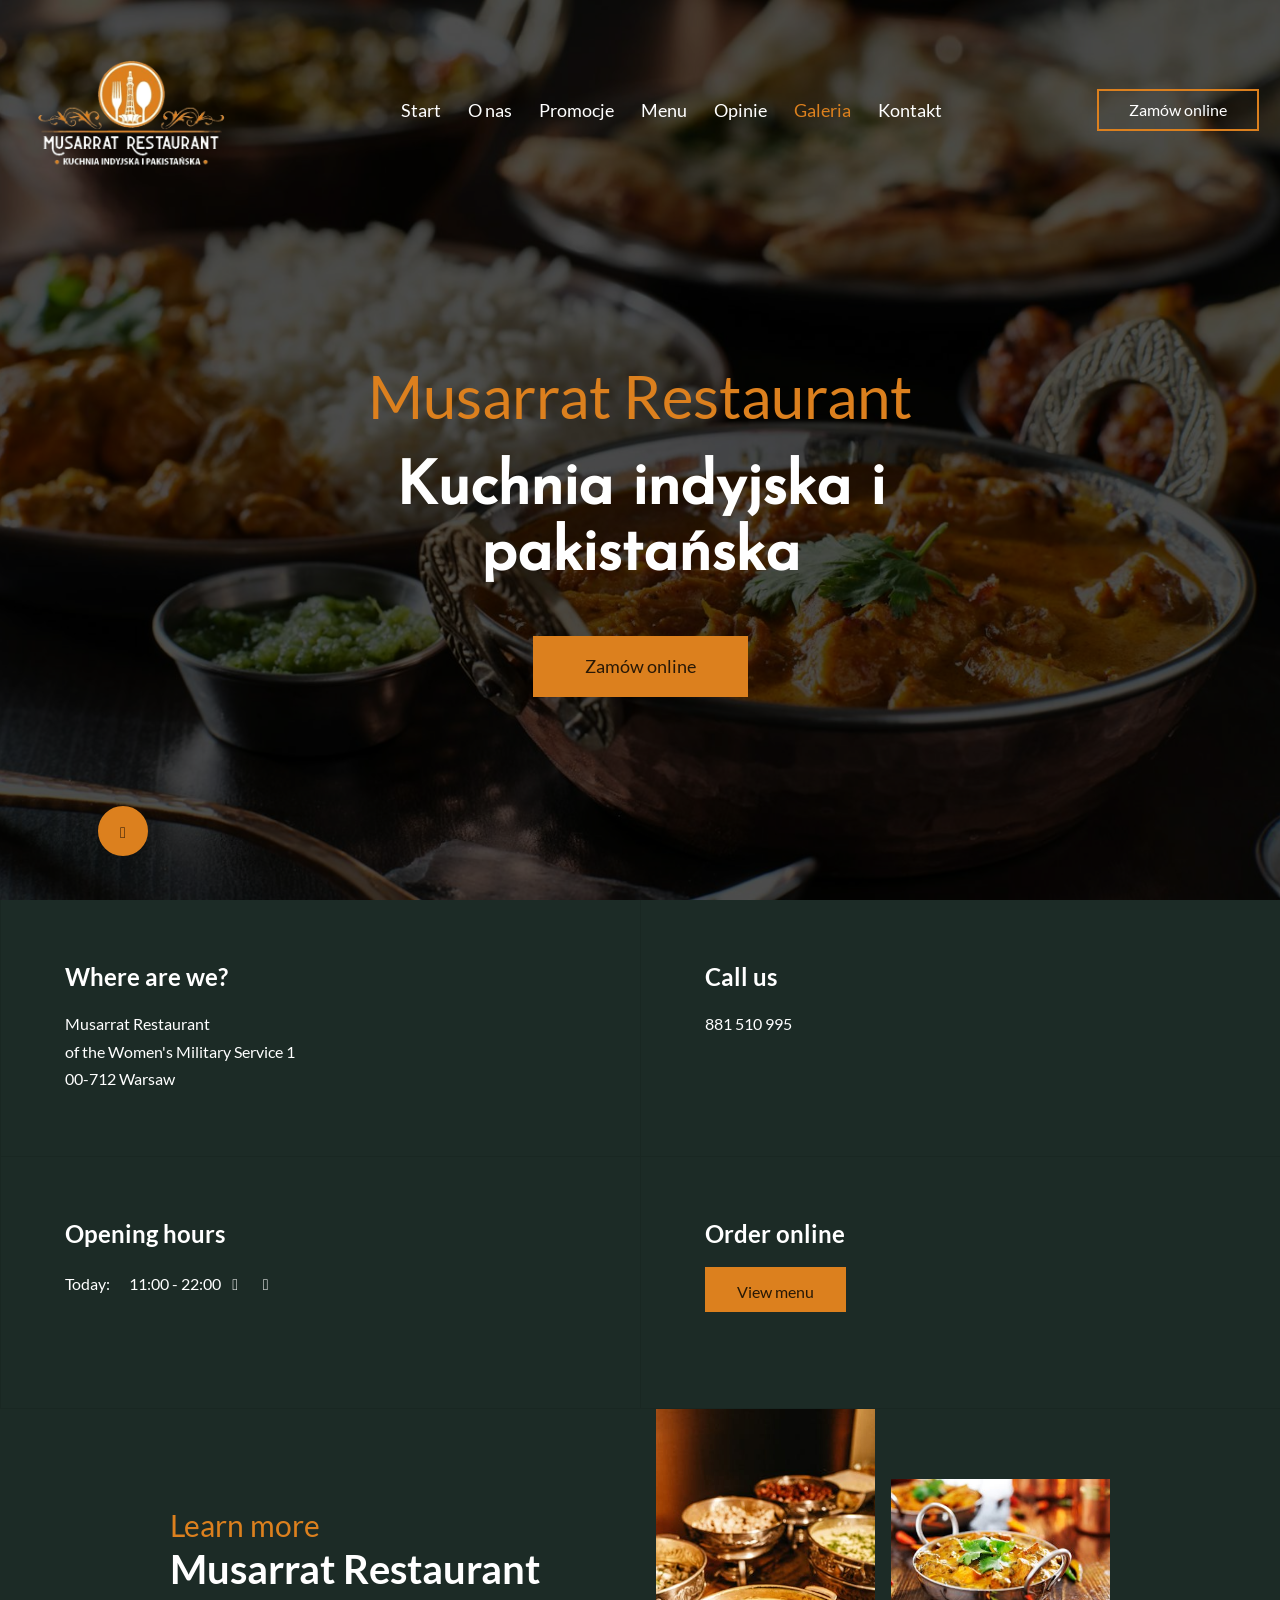
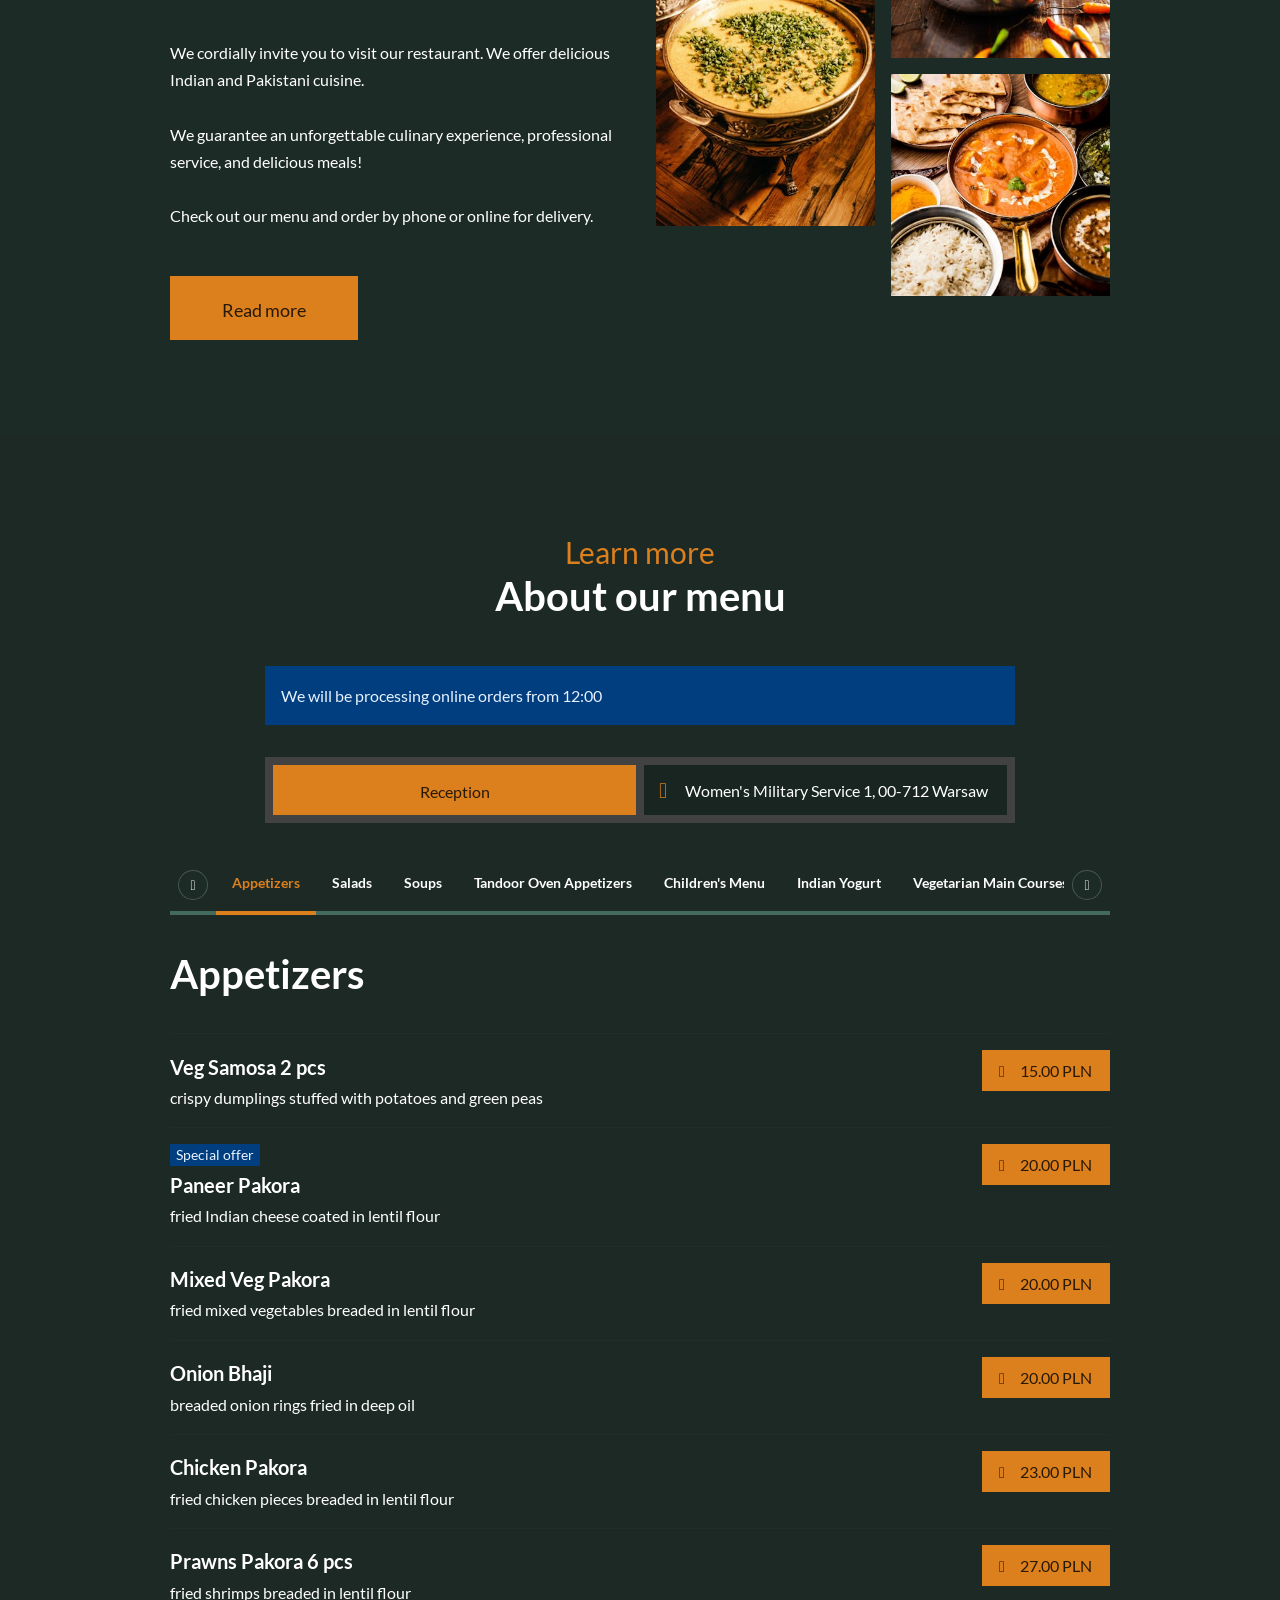
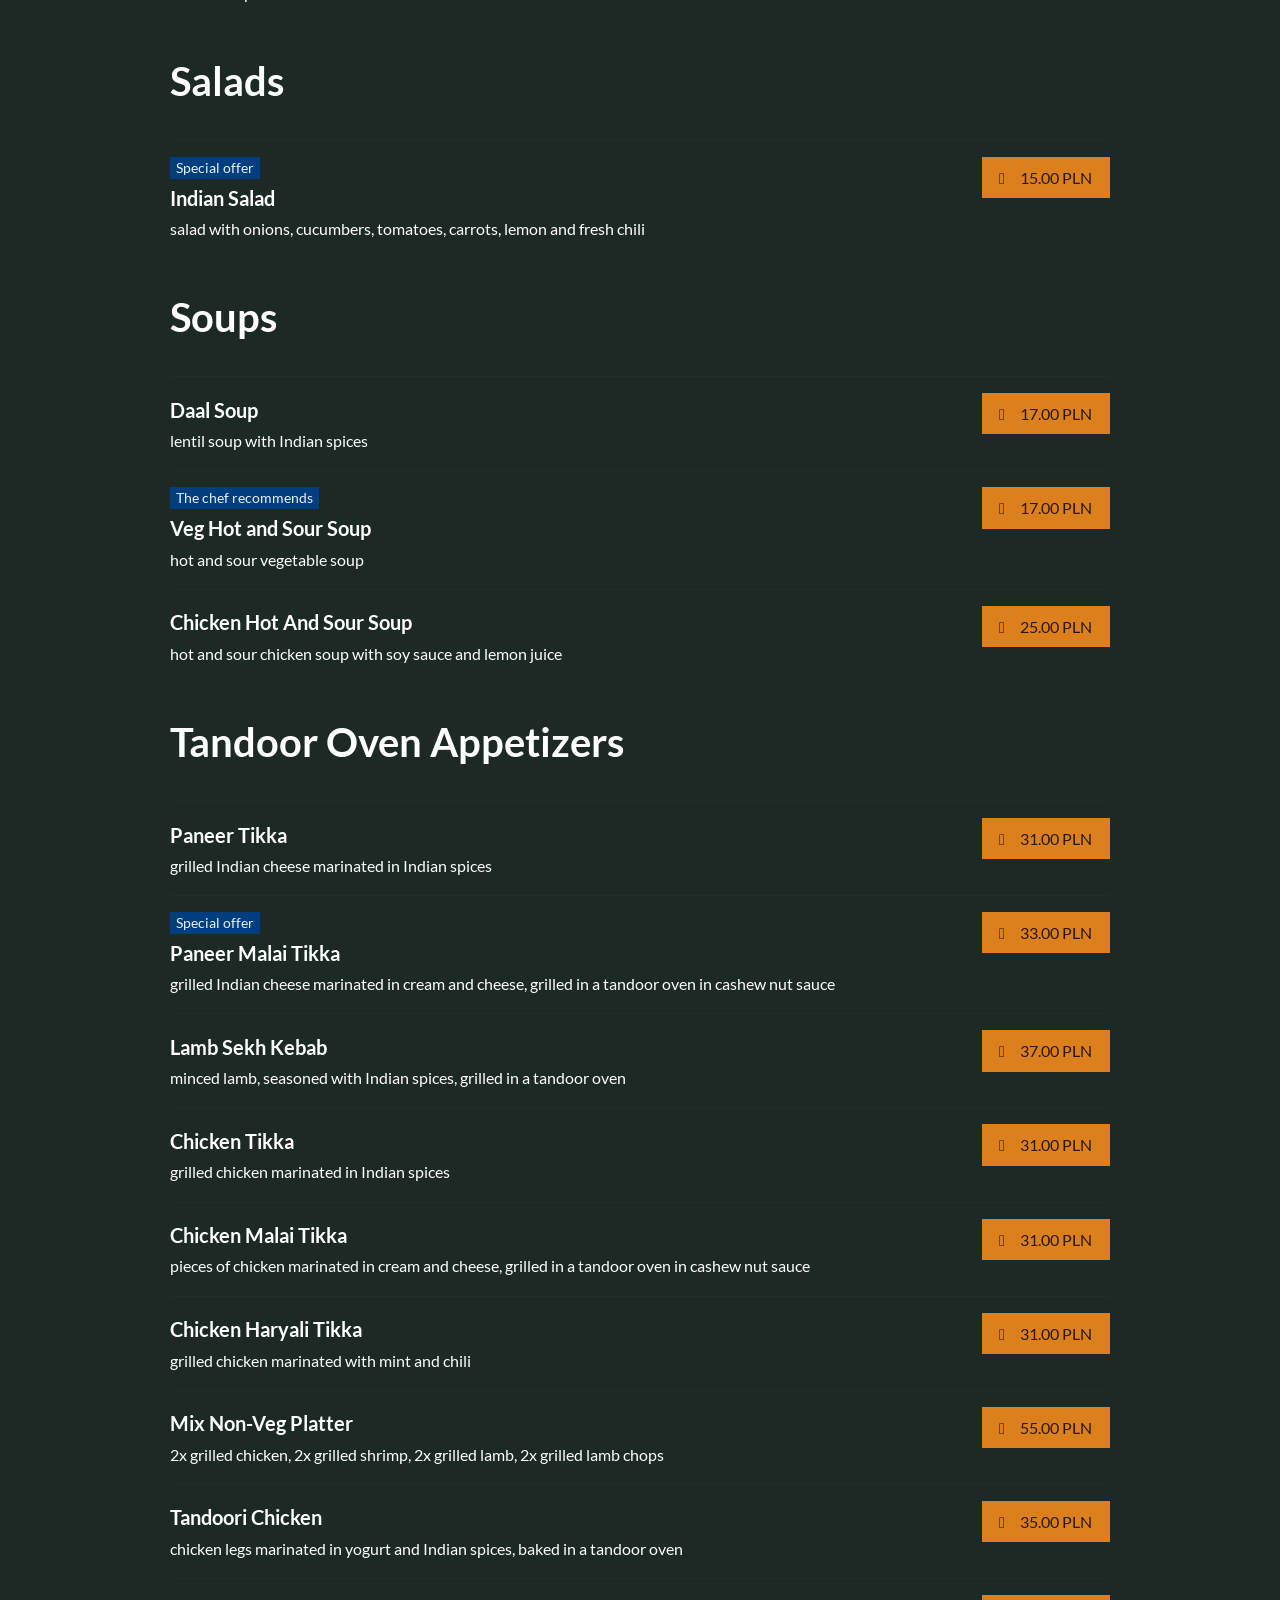
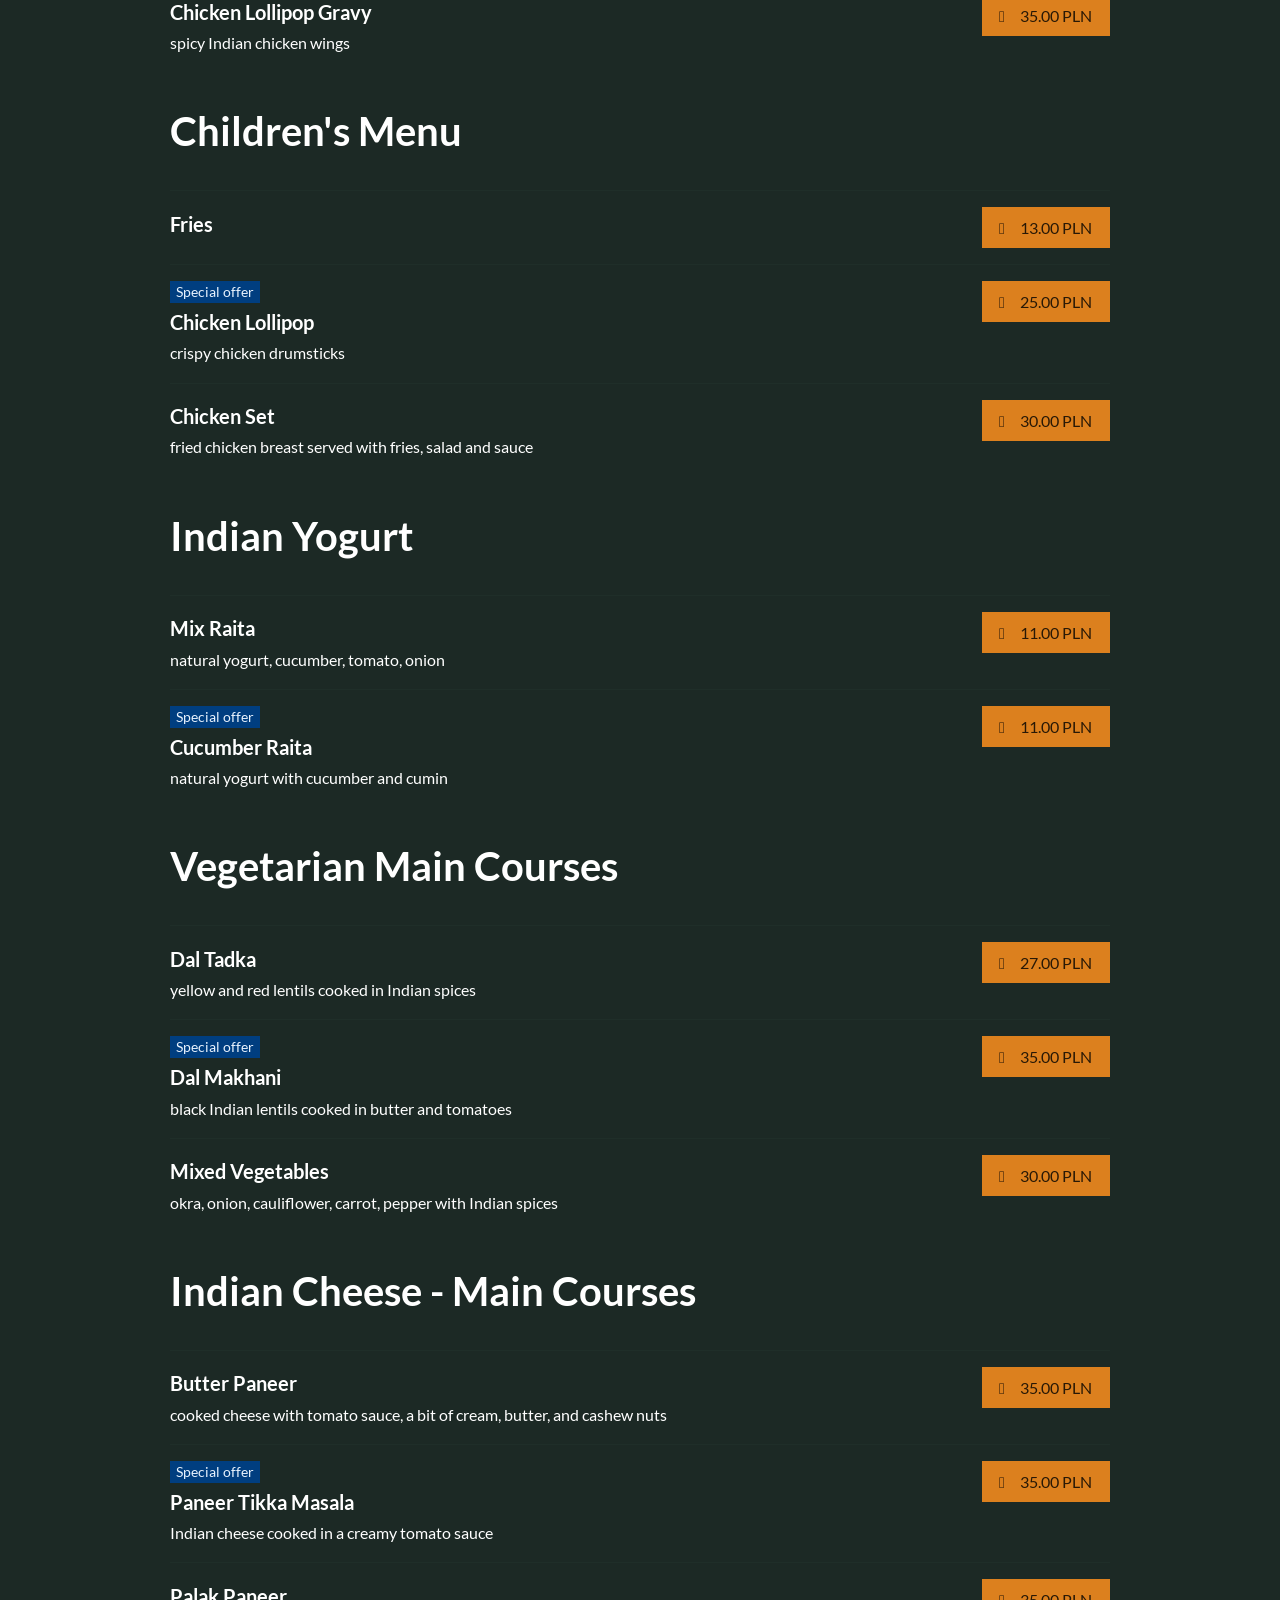
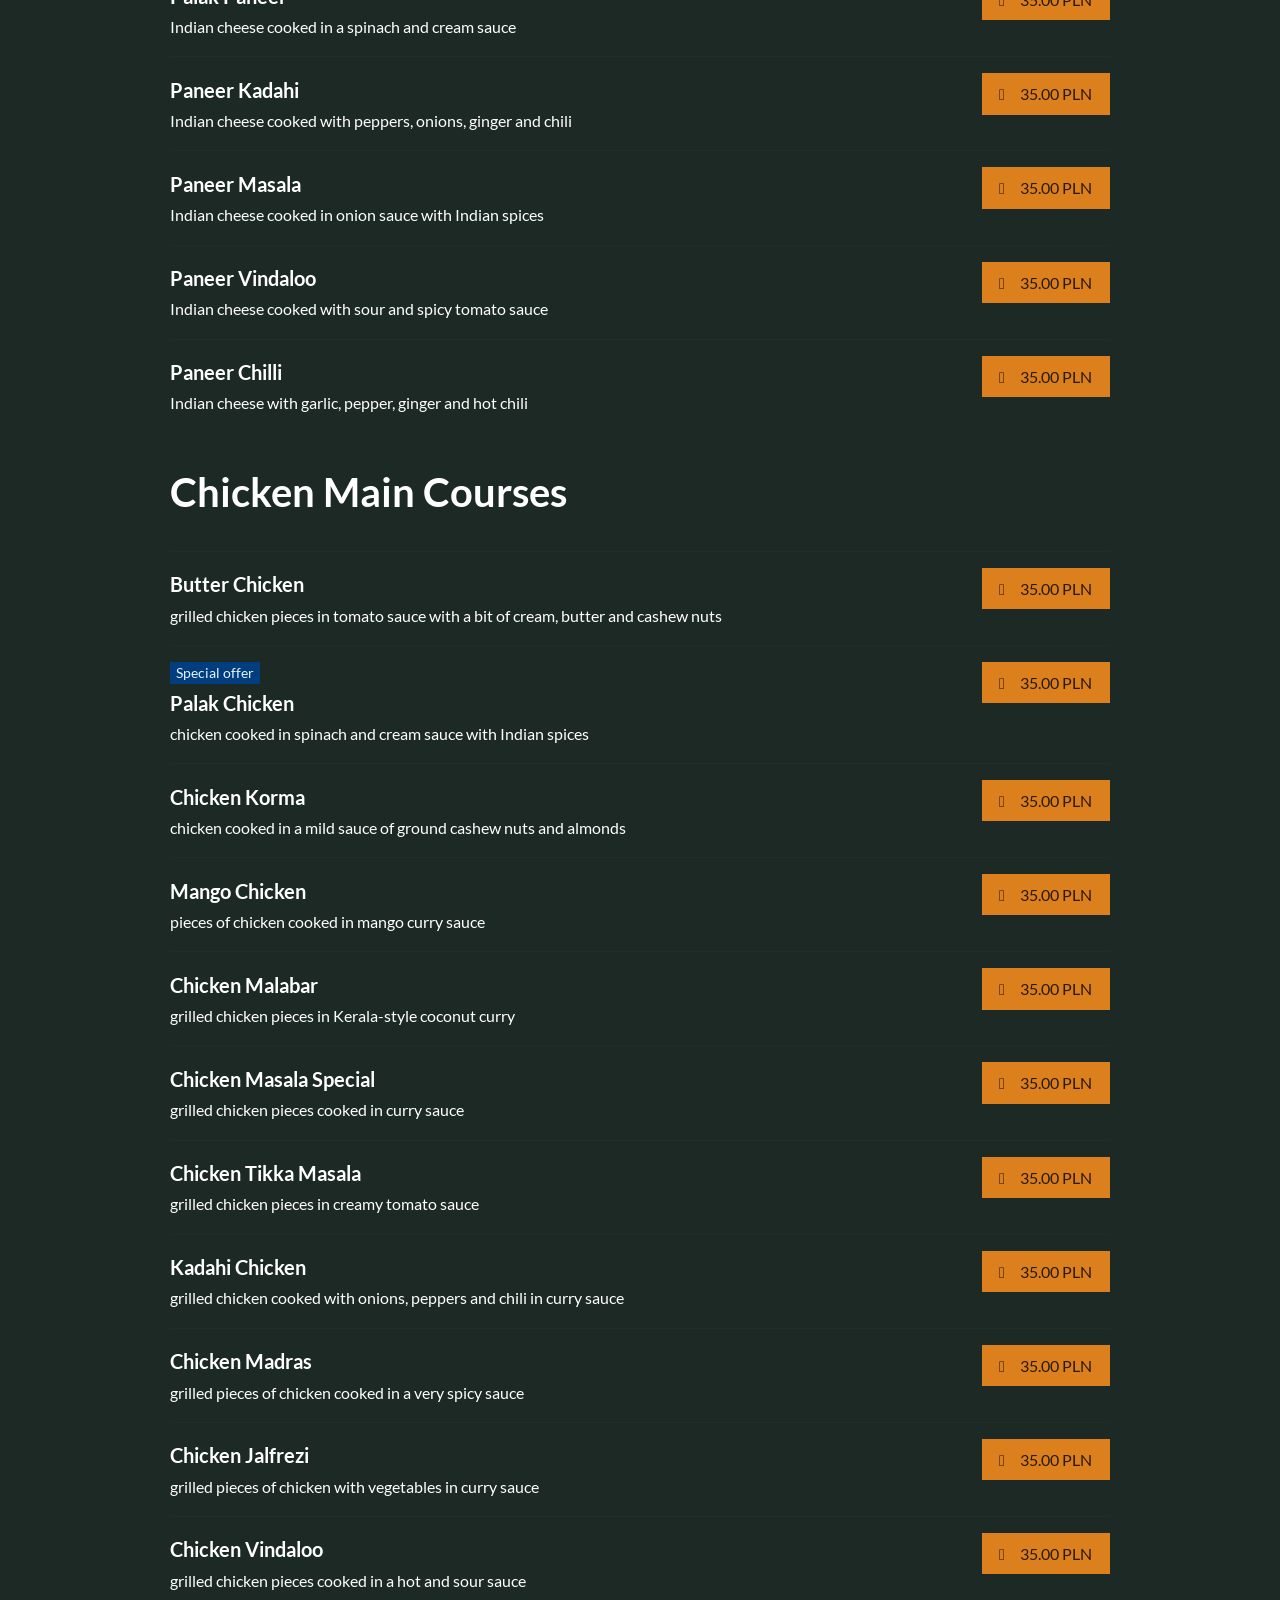
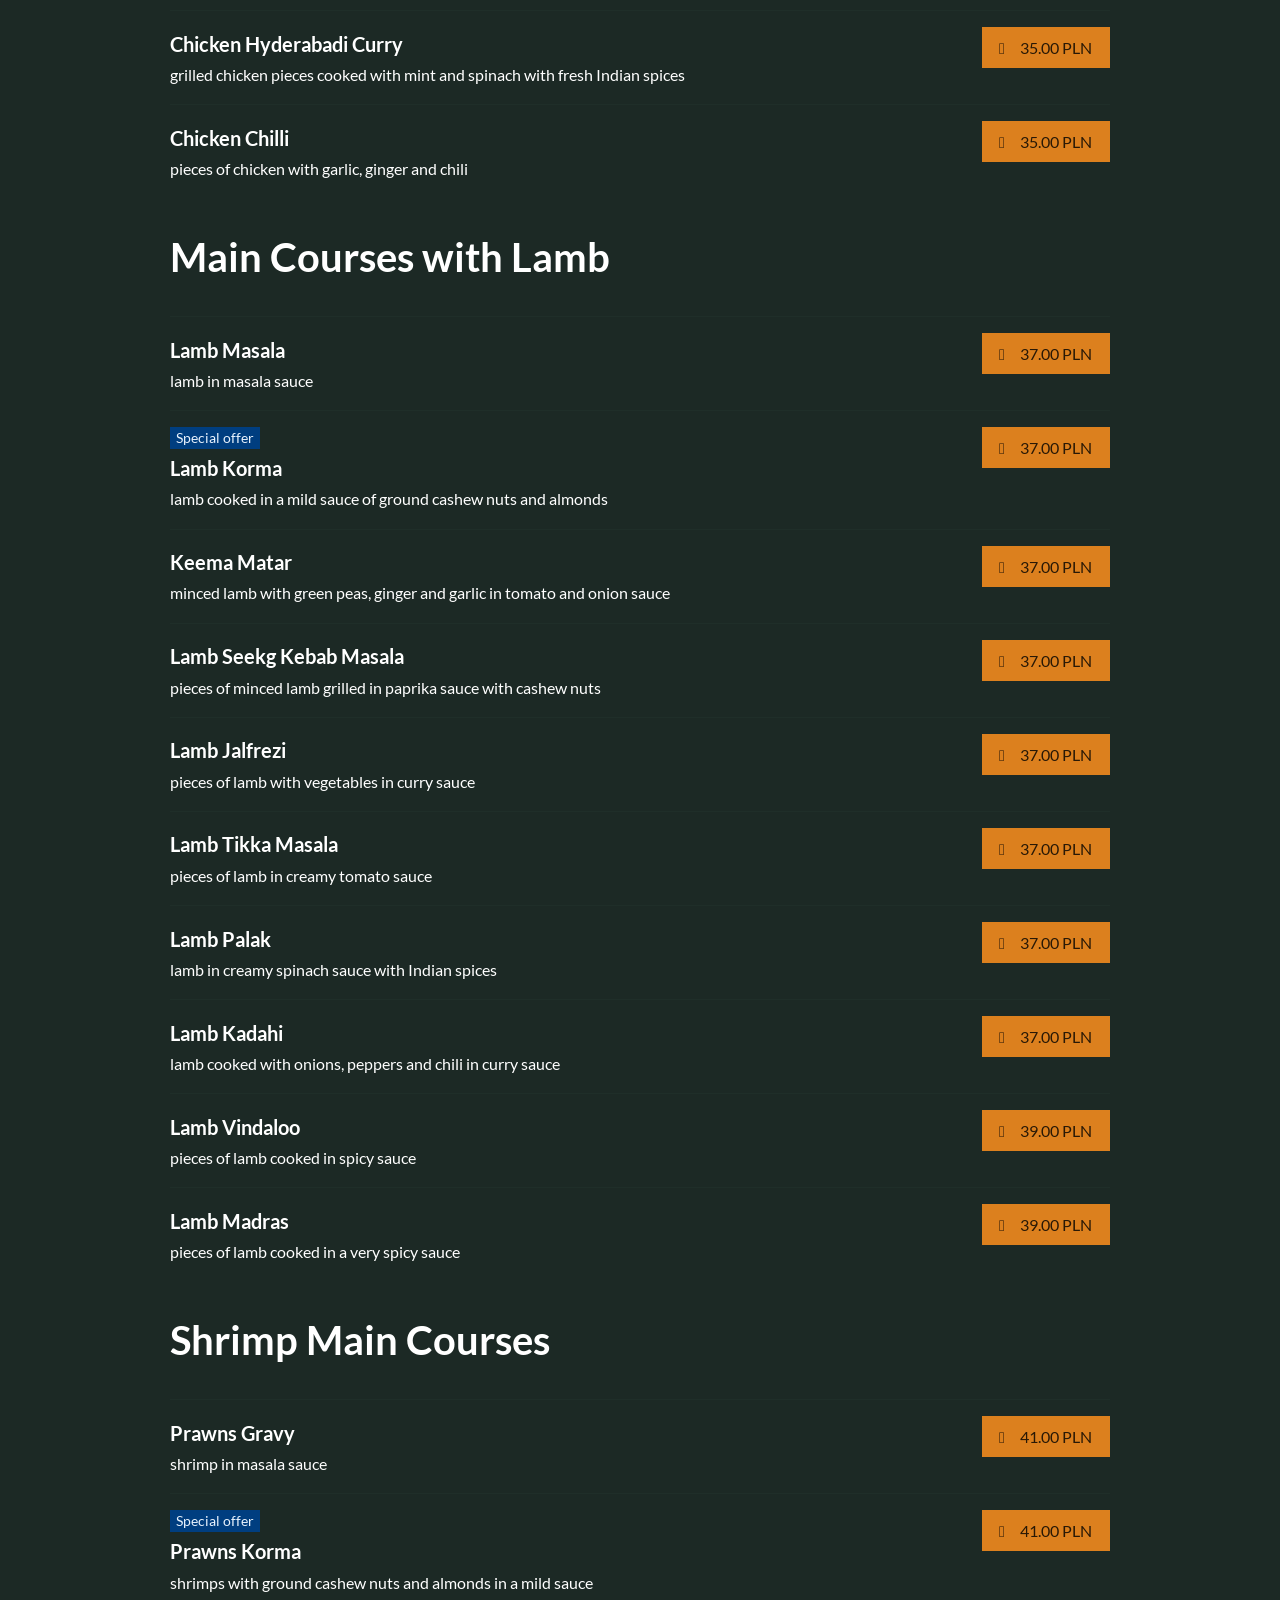
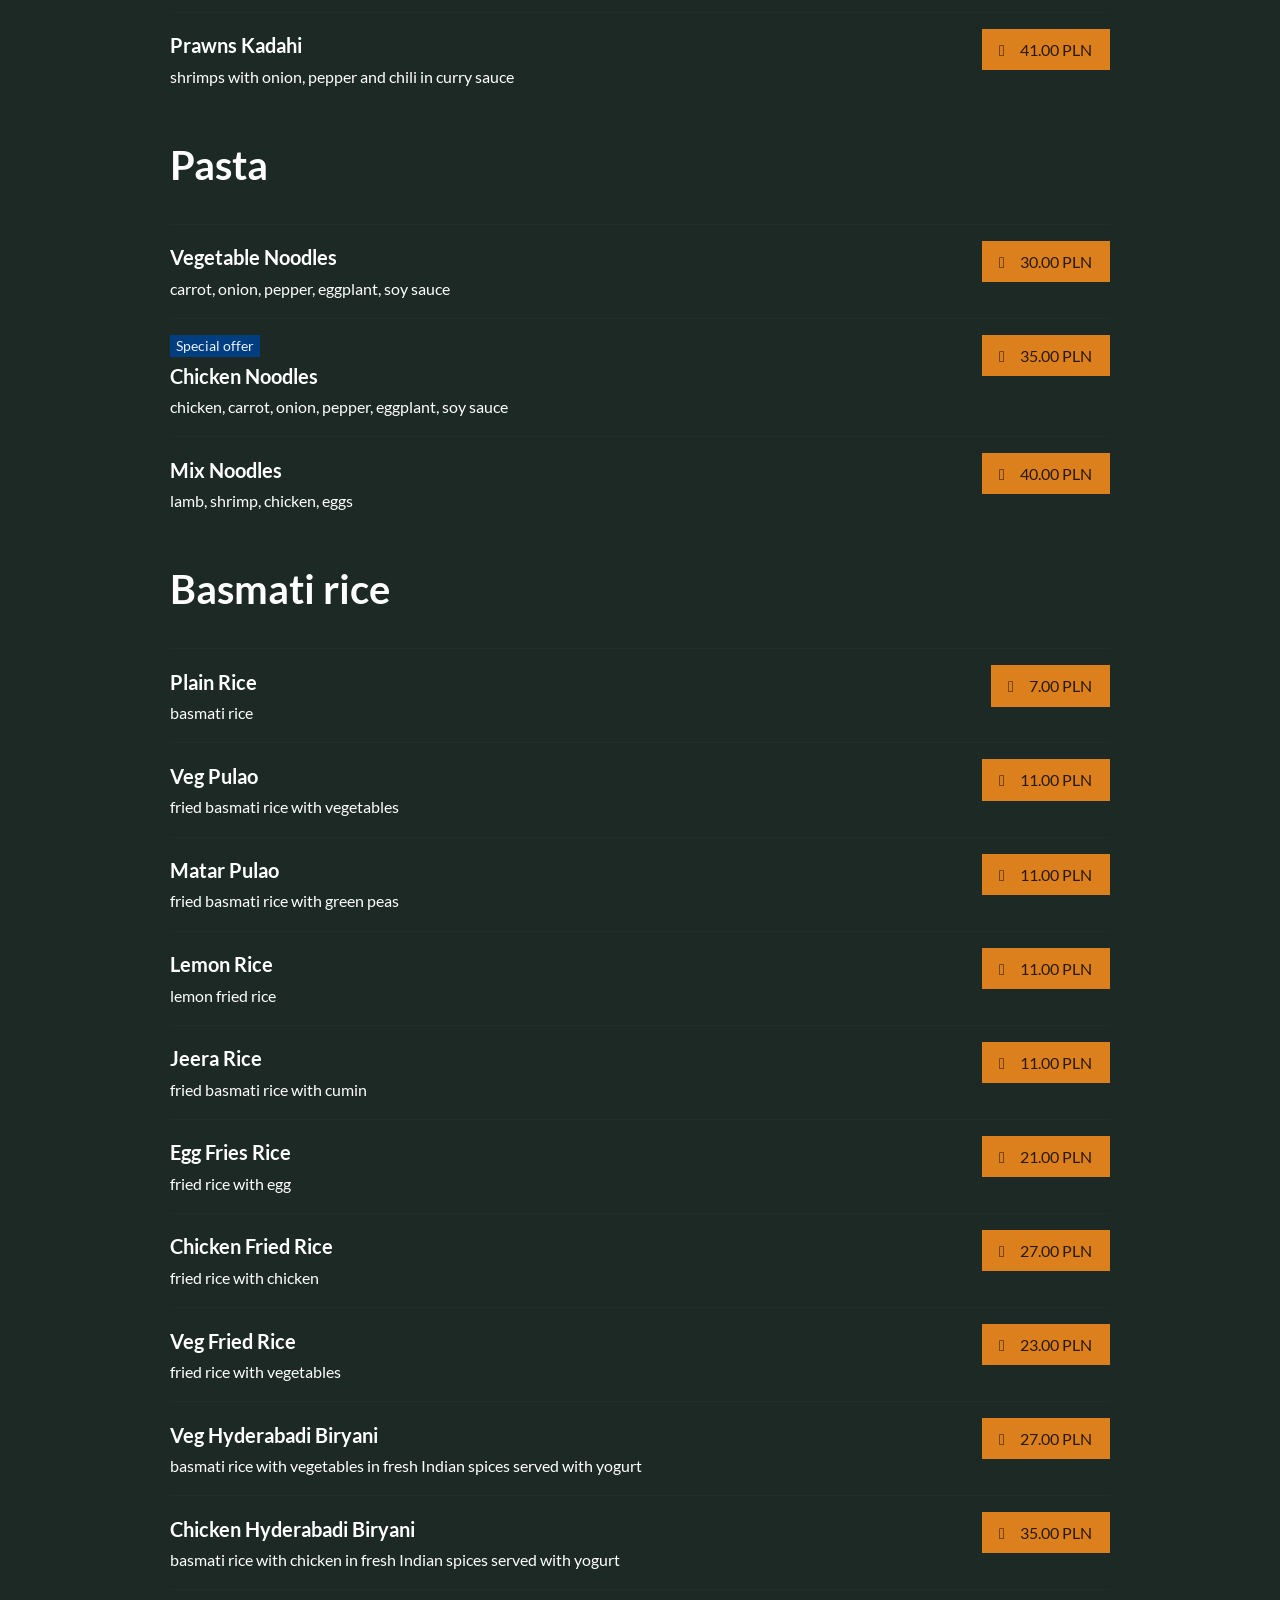
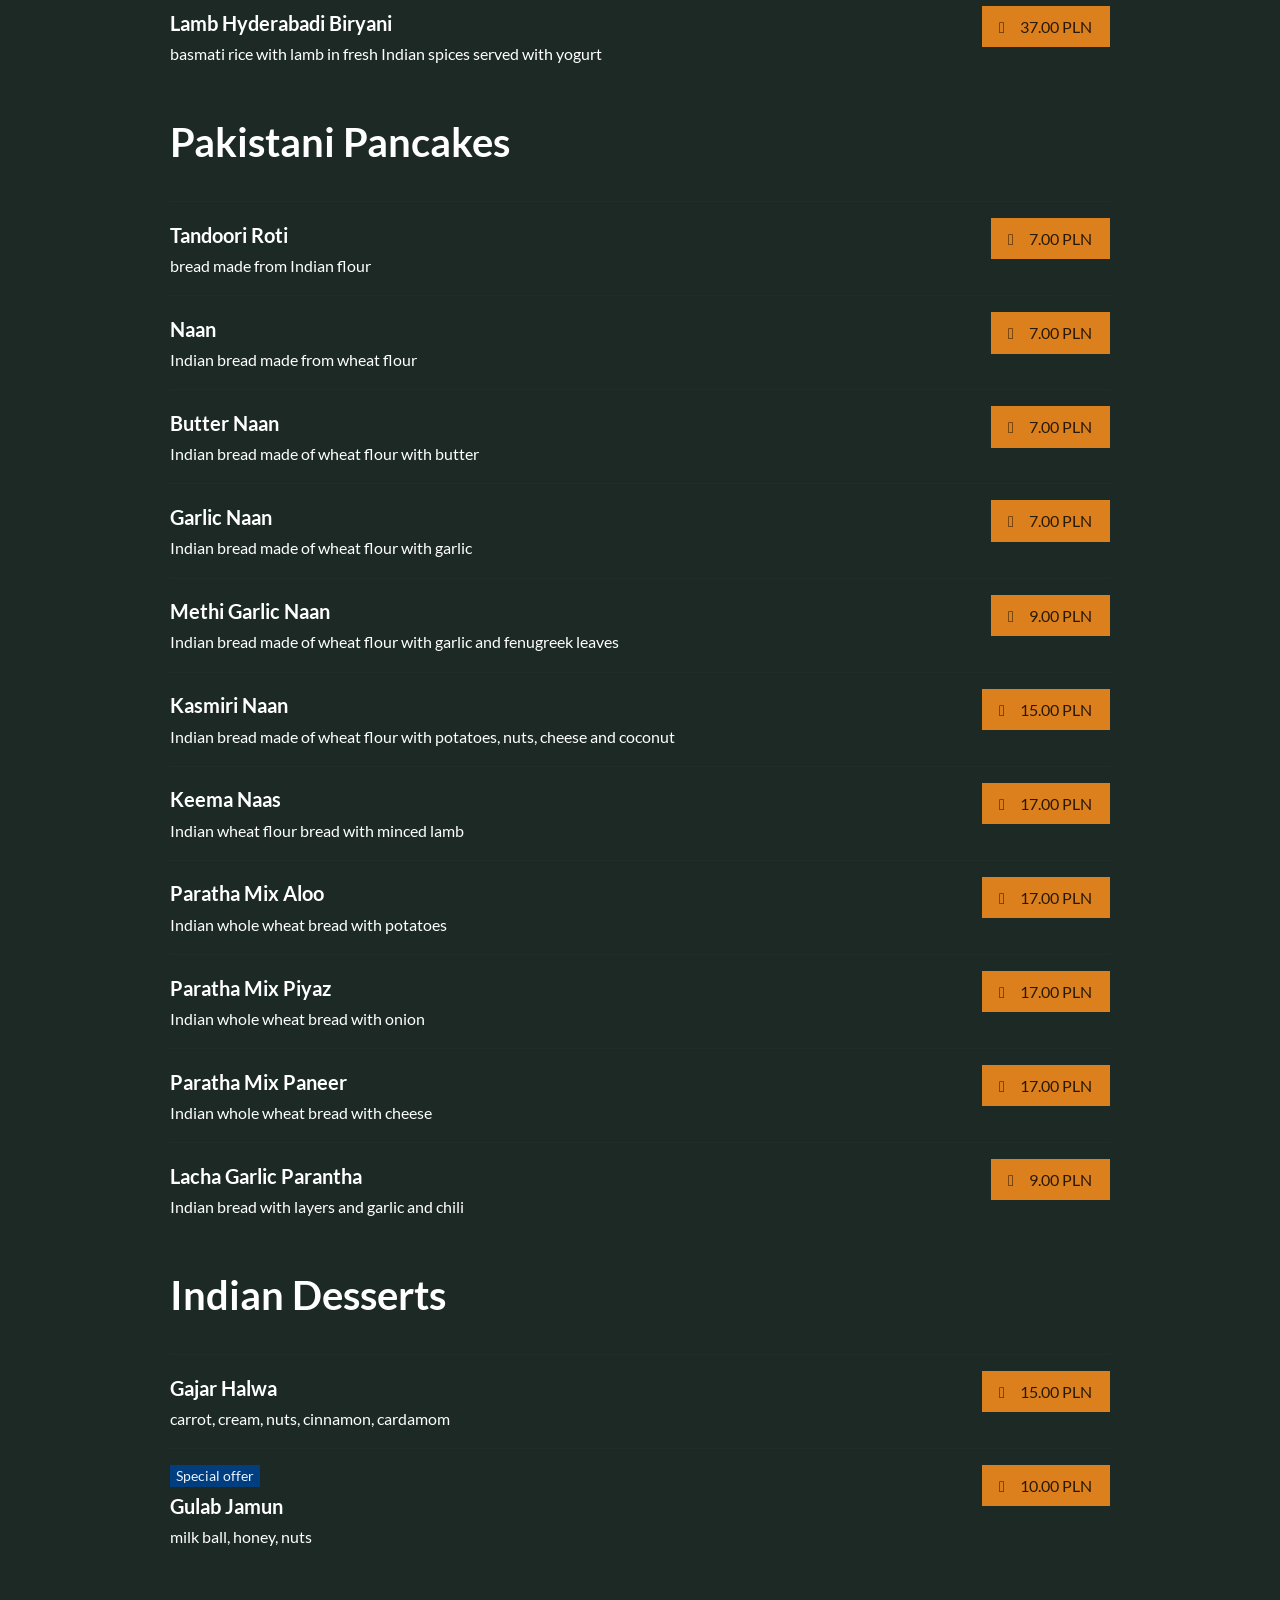
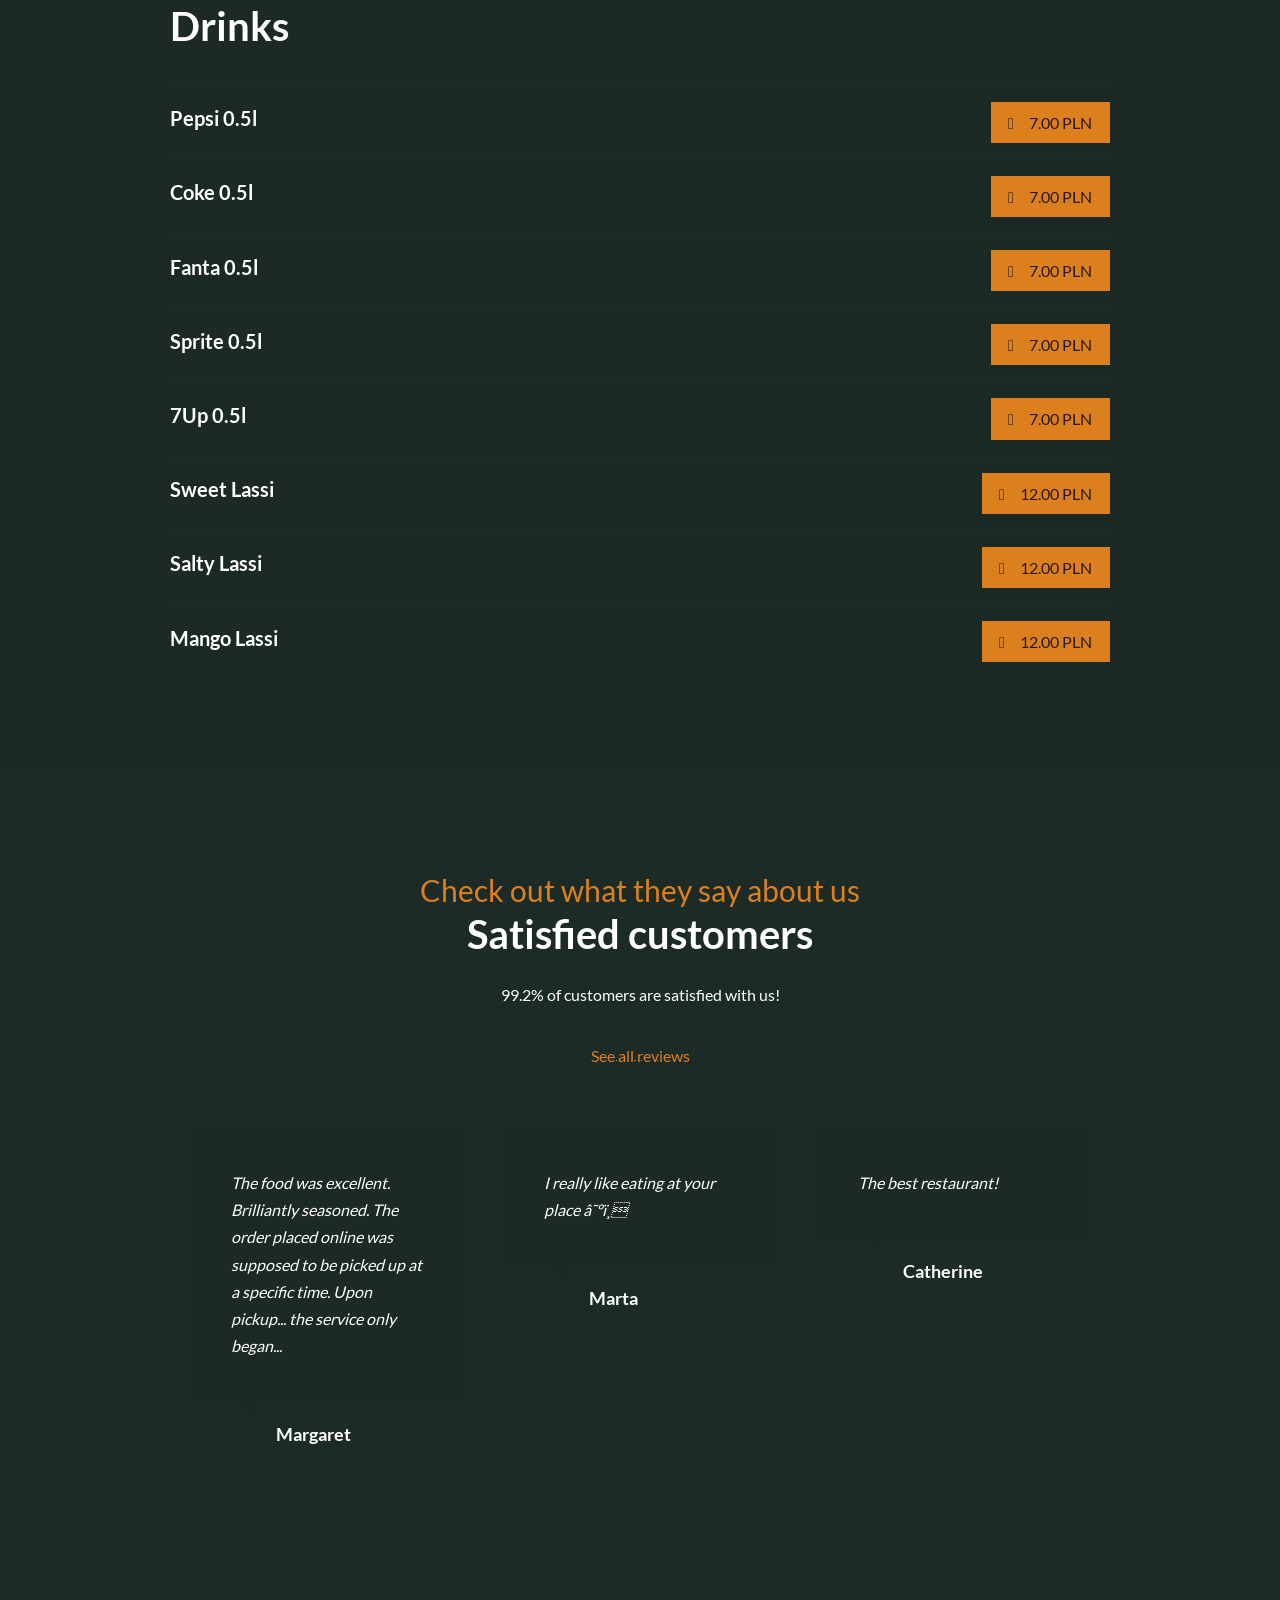
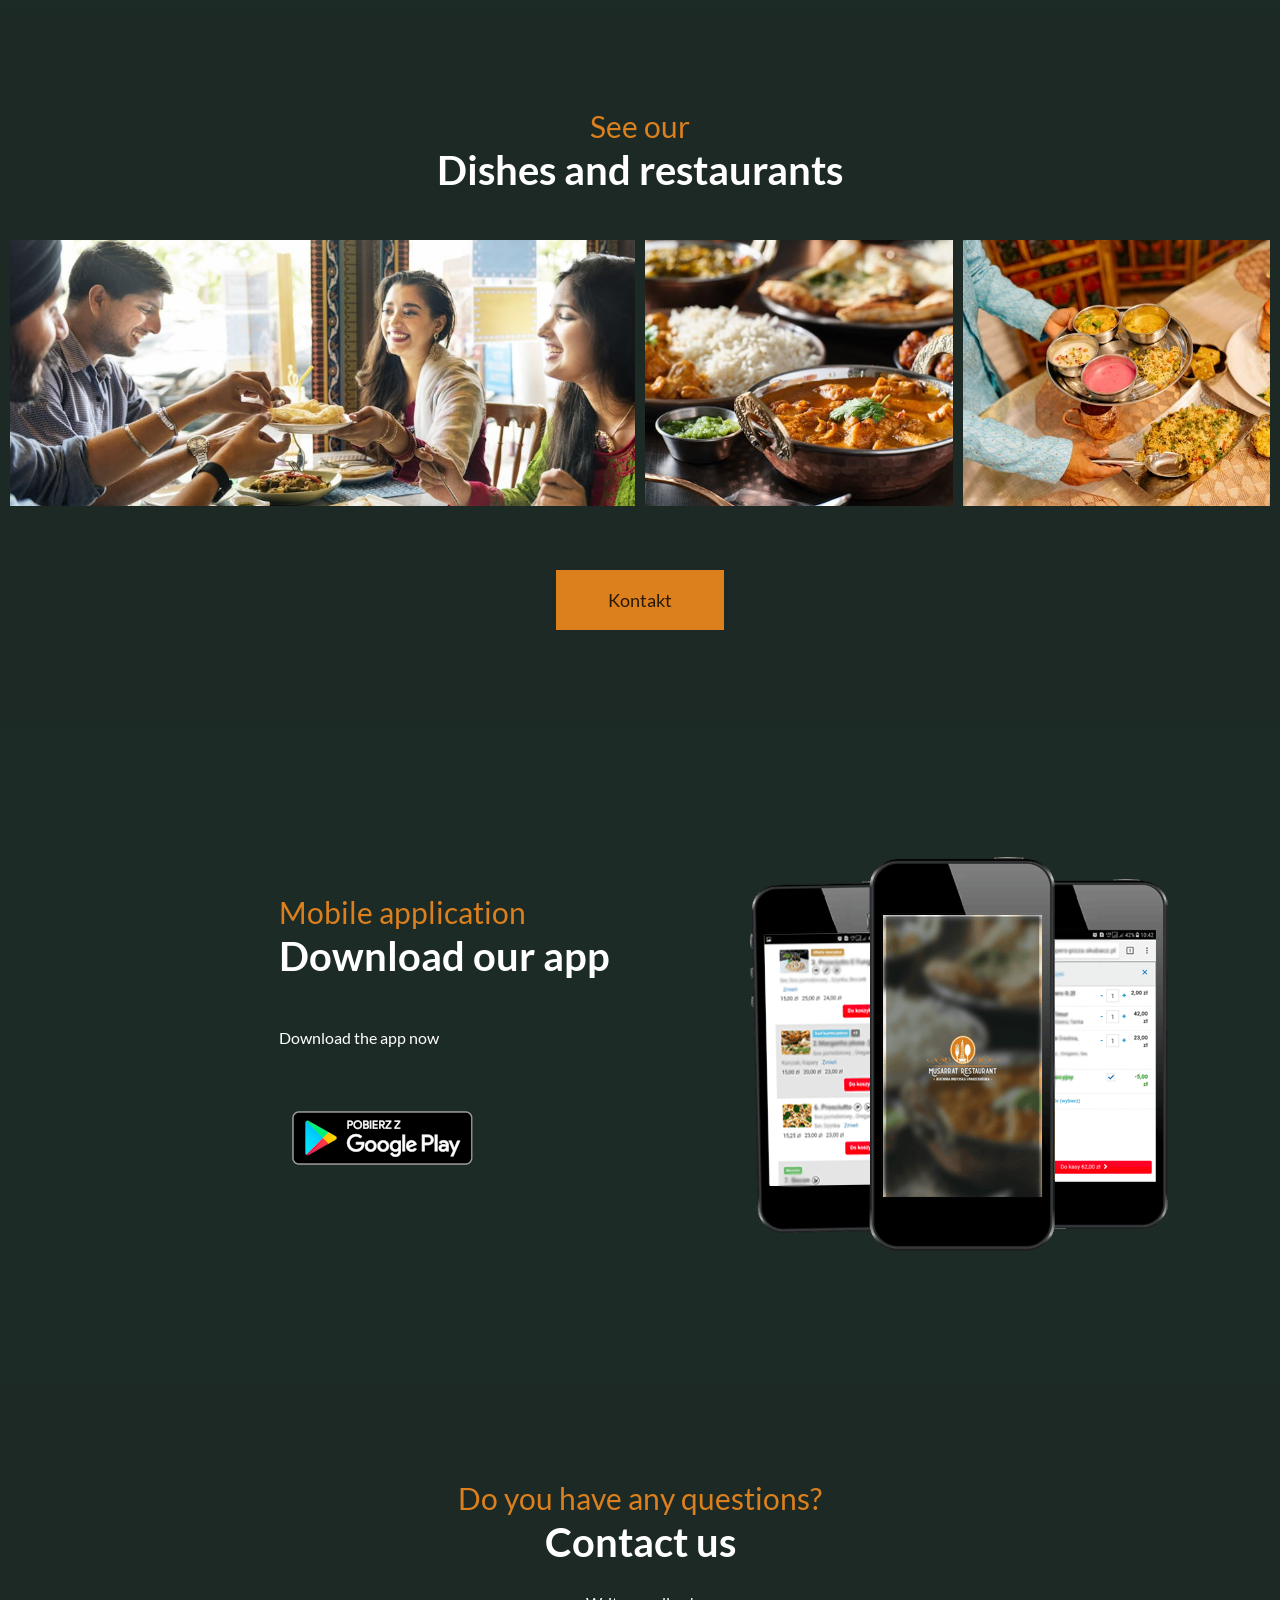
==== index.html @ 5ad68860 "Initial commit Created from https://vercel.com/new" ====
﻿<!DOCTYPE html>
<html lang="pl" class="js" style="--sticky-header-height: 90px;">

<head>
  <meta http-equiv="Content-Type" content="text/html; charset=UTF-8">

  <meta name="viewport" content="width=device-width, initial-scale=1.0">
  <!-- home -->

  <link rel="shortcut icon" href="./images/1680496837.png" sizes="32x32">
  <link rel="icon" href="./images/1680496837.png" sizes="192x192">
  <link rel="apple-touch-icon-precomposed" href="./images/1680496837.png">
  <meta name="msapplication-TileImage" content="./images/1680496837.png">

  <meta property="og:title" content="Musarrat Restaurant - ZamÃ³w i zapÅ‚aÄ‡ online - Musarrat Restaurant">
  <meta property="og:description"
    content="Musarrat Restaurant - ZamÃ³w przez internet, zapÅ‚ac gotÃ³wkÄ… lub online, dowieziemy do domu i biura">
  <meta property="og:type" content="website">
  <meta property="og:url" href="https://www.musarratrestaurant.pl/">



  <meta name="google-site-verification" content="">

  <script type="text/javascript">
    if (!window.Skubacz) {
      var locale = "pl";
      window.Skubacz = { configuration: { locale: locale } };
    }

    function browserSupportsAllFeatures() {
      return window.Promise && window.fetch && window.Symbol && Object.entries && Object.assign;
    }

    function loadScript(src) {
      console.log("Loading script: " + src);
      var js = document.createElement('script');
      js.src = src;
      js.async = false;
      js.onload = function () {
        console.log("Script loaded: " + src);
      };
      js.onerror = function () {
        console.log("Script load error: " + src);
      };
      document.head.appendChild(js);
    }

    function checkBrowserSupport() {
      if (browserSupportsAllFeatures()) {
        console.log("We are in a modern browser, doing nothing ");
      } else {
        console.log("We are in an older browser, loading polyfills");
        loadScript('https://polyfill.io/v3/polyfill.js?features=es5,es6,Object.entries,NodeList.prototype.forEach,fetch&flags=gated');
      }
    }

    checkBrowserSupport();

    document.documentElement.className = document.documentElement.className.replace(/\bno-js\b/, 'js'); // 
  </script>

  <title>Musarrat Restaurant - Order and pay online - Musarrat Restaurant</title>
  <meta name="description"
    content="Musarrat Restaurant - ZamÃ³w przez internet, zapÅ‚ac gotÃ³wkÄ… lub online, dowieziemy do domu i biura">
  <meta name="keywords" content="ZamÃ³w online, Dostawa, DowÃ³z, PÅ‚atnoÅ›ci online">



  <link rel="stylesheet" href="./css/styles.css">
</head>

<body class="l-home l-navbar-affixed" data-bs-no-jquery="true">





  <script>
    if ("RestaumaticMobileApp" in window && typeof window.RestaumaticMobileApp.isMobileApp === "function" && window.RestaumaticMobileApp.isMobileApp()) {
      document.getElementsByTagName("body")[0].className += " l-mobile-app";
    }
  </script>




  <!-- Icons -->



  <div data-hypernova-key="MenuSVGSymbols" data-hypernova-id="c5eca786-3920-450a-a8b0-3d161a2e2bee"><svg
      xmlns="http://www.w3.org/2000/svg" aria-hidden="true" class="svg-icons"
      style="display: none; visibility: hidden;">
      <symbol id="svg-icon-lactose-free" viewBox="0 0 20 20">
        <g fill="currentColor">
          <path
            d="M10 0C4.477 0 0 4.477 0 10s4.477 10 10 10 10-4.478 10-10S15.522 0 10 0m0 18.941a8.9 8.9 0 0 1-5.938-2.264l2.659-2.656-.003-1.495-3.405 3.401A8.9 8.9 0 0 1 1.058 10c0-4.931 4.012-8.942 8.942-8.942 2.273 0 4.352.855 5.931 2.259l-3.243 3.228.501 1.016 3.493-3.493a8.9 8.9 0 0 1 2.26 5.934c-.001 4.928-4.012 8.939-8.942 8.939">
          </path>
          <path
            d="M7.775 16.07h4.933a.57.57 0 0 0 .569-.569V9.874c0-.504-.163-1.265-.369-1.732l-.37-.836c-.145-.327-.44-.825-.59-1.071v-.03H8.534v.044c-.129.234-.396.729-.542 1.04l-.396.848c-.219.467-.39 1.23-.39 1.737v5.627a.57.57 0 0 0 .569.569m.759-11.003h3.414a.57.57 0 0 0 0-1.138H8.534a.57.57 0 0 0 0 1.138m0 0">
          </path>
        </g>
      </symbol>
      <symbol id="svg-icon-gluten-free" viewBox="0 0 20 20">
        <g fill="currentColor">
          <path
            d="m10.523 14.026 2.686-.294 2.271 2.267.537-.534-2.273-2.266.295-2.678-6.54-6.522-.537.534.862.86-.189 1.715-2.189-2.184-.536.534L7.1 7.642l-1.719.189-.862-.86-.537.534zm-.393-4.432.189-1.713 1.121 1.116-.189 1.714zm.584 1.652-1.719.188-1.119-1.116 1.718-.188zM7.786 8.327l1.121 1.116-1.719.189-1.12-1.116zm.726-2.248 1.12 1.117-.19 1.713-1.12-1.117zm4.547 6.435-1.121-1.116.188-1.714 1.121 1.116zm-2.257.721-1.12-1.116 1.718-.188 1.121 1.116zm1.719-.187">
          </path>
          <path
            d="M10 0C4.461 0-.029 4.477-.029 10S4.461 20 10 20s10.029-4.479 10.029-10c0-5.523-4.49-10-10.029-10m0 18.939a8.94 8.94 0 0 1-5.95-2.258l4.142-4.13-.752-.75-4.141 4.131A8.88 8.88 0 0 1 1.032 10c0-4.93 4.023-8.941 8.968-8.941 2.281 0 4.365.855 5.949 2.259L11.855 7.4l.752.749 4.094-4.081a8.88 8.88 0 0 1 2.268 5.933c0 4.93-4.024 8.938-8.969 8.938">
          </path>
        </g>
      </symbol>
      <symbol id="svg-icon-sea-food" viewBox="0 0 20 20">
        <g fill="currentColor">
          <path
            d="M10 1.058c4.931 0 8.941 4.012 8.941 8.942S14.93 18.941 10 18.941 1.058 14.93 1.058 10 5.07 1.058 10 1.058M10 0C4.477 0 0 4.477 0 10s4.477 10 10 10 10-4.478 10-10S15.522 0 10 0">
          </path>
          <path
            d="M4.089 9.695c.435.934-.702 1.498-1.017 2.158q-.024.051.001.074c.184.196 2.42-.727 2.959-.998.162-.082.39-.251.477-.18.649.53 1.739 1.148 3.118 1.541.035.01.069.046.027.093l-.621.494s-.059.039.065.074c.142.039.454.077 1.109.189 1.239.211 2.467-.576 2.562-.587 1.167-.122 1.903-.518 1.903-.518.063-.027.054-.11.018-.127-.209-.174-.576-.333-.578-.528 0-.007.011-.039.025-.042q.016-.003.057.017c.027.012.72.272.817.302.363.109.528-.01.551-.006 1.084-.514 1.381-.883 1.381-1.433 0-.82-1.91-2.894-4.734-2.99-.124-.016-.187-.042-.247-.063l-.527-.188c-1.036-.369-2.232.033-2.52.126-.06.02-.014.059-.014.059l.581.406c.039.036.01.053-.012.06-1.356.436-2.384 1.218-3.09 1.658-.14.087-.352-.027-.352-.027s-1.218-.587-1.817-.988a7 7 0 0 0-.663-.403c-.913-.416-.273.611-.263.627l.004.007q.085.139.178.281v.001c.275.415.577.817.622.911m10.566-.063a.364.364 0 0 1-.36-.367c0-.203.161-.367.36-.367s.36.164.36.367a.363.363 0 0 1-.36.367m-1.611 2.087c-2.238-2.012-.327-3.522-.133-3.756.019-.023.02.006.02.006s-.545 1.002-.49 1.82a4.4 4.4 0 0 0 .635 1.937c.011.043-.011.012-.032-.007m0 0">
          </path>
        </g>
      </symbol>
      <symbol id="svg-icon-vegan" viewBox="0 0 20 20">
        <g fill="currentColor">
          <path
            d="M10 1.059c4.93 0 8.942 4.011 8.942 8.942 0 4.93-4.012 8.941-8.942 8.941S1.058 14.931 1.058 10c0-4.93 4.011-8.941 8.942-8.941M10 0C4.477 0 0 4.477 0 10s4.477 10 10 10 10-4.478 10-10S15.522 0 10 0">
          </path>
          <path
            d="M15.239 6.478h-1.185l.927-.927a.365.365 0 1 0-.518-.517l-.927.927V4.776a.364.364 0 1 0-.73 0v1.305c-1.051-.682-2.285-.721-2.994-.013a9 9 0 0 0-.48.555l.738.738a.365.365 0 1 1-.516.516l-.68-.68a55 55 0 0 0-1.33 1.771l.976.977a.364.364 0 0 1-.258.623.37.37 0 0 1-.259-.107l-.888-.889q-.29.415-.574.837c-2.438 3.641-2.295 4.564-1.897 4.962.751.752 2.977-.636 3.936-1.232l-.576-.577a.365.365 0 1 1 .517-.517l.69.69a52 52 0 0 0 2.434-1.702l-.54-.539a.365.365 0 1 1 .517-.517l.613.613c.86-.654 1.513-1.189 1.713-1.389.431-.431.604-1.057.486-1.762a3.25 3.25 0 0 0-.496-1.232h1.302a.366.366 0 0 0 .366-.366.367.367 0 0 0-.367-.363">
          </path>
        </g>
      </symbol>
      <symbol id="svg-icon-fit" viewBox="0 0 20 20">
        <g fill="currentColor">
          <path
            d="M10 1.058c4.931 0 8.941 4.012 8.941 8.942S14.93 18.941 10 18.941 1.058 14.93 1.058 10 5.07 1.058 10 1.058M10 0C4.477 0 0 4.477 0 10s4.477 10 10 10 10-4.478 10-10S15.522 0 10 0">
          </path>
          <path
            d="M12.469 10.973a.3.3 0 0 1-.222-.098l-.615-.672-1.358 2.944a.3.3 0 0 1-.273.175l-.013-.001a.3.3 0 0 1-.27-.198L8.396 9.46l-.604 1.335a.3.3 0 0 1-.274.177H5.167c.857 1.476 2.427 2.952 4.669 4.393a.3.3 0 0 0 .325 0c2.243-1.439 3.813-2.917 4.671-4.393zm0 0">
          </path>
          <path
            d="m7.324 10.371.829-1.834a.3.3 0 0 1 .286-.177.3.3 0 0 1 .271.198l1.324 3.671 1.24-2.69a.3.3 0 0 1 .496-.077l.832.908h2.541c.562-1.249.487-2.236.31-2.867a3 3 0 0 0-3.442-2.124c-.766.138-1.39.544-1.804 1.174a3 3 0 0 0-.207.374 3 3 0 0 0-.207-.373c-.413-.63-1.036-1.036-1.802-1.174a3 3 0 0 0-3.442 2.124c-.179.631-.253 1.618.308 2.867zm0 0">
          </path>
        </g>
      </symbol>
      <symbol id="svg-icon-vegetarian" viewBox="0 0 20 20">
        <g fill="currentColor">
          <path
            d="M9.999 1.058c4.931 0 8.942 4.012 8.942 8.942s-4.012 8.941-8.942 8.941S1.058 14.929 1.058 10c0-4.931 4.011-8.942 8.941-8.942m0-1.058C4.477 0 0 4.477 0 10s4.477 10 9.999 10S20 15.522 20 10 15.522 0 9.999 0">
          </path>
          <path
            d="M7.017 6.546C4.58 7.96 4.719 10.263 4.803 11.115c3.148-3.729 7.856-3.548 7.856-3.548s-6.675 2.289-8.635 6.88c-.154.363.727.833.928.406.601-1.277 1.437-2.234 1.437-2.234 1.234.459 3.368.997 4.881-.067 2.01-1.414 1.805-4.55 4.673-6.075.671-.359-5.624-1.848-8.926.069m0 0">
          </path>
        </g>
      </symbol>
      <symbol id="svg-icon-spicy-1" viewBox="0 0 20 20">
        <g fill="currentColor">
          <path
            d="M10 1.058c4.93 0 8.942 4.012 8.942 8.942S14.93 18.941 10 18.941 1.058 14.929 1.058 10C1.059 5.069 5.07 1.058 10 1.058M10 0C4.478 0 0 4.477 0 10s4.478 10 10 10 10-4.478 10-10S15.523 0 10 0">
          </path>
          <path
            d="M15.443 5.552a.607.607 0 1 0-.846.868c.002.002.201.232.182.674-.009.195-.067.482-.252.853.194.108.374.237.532.393a2.4 2.4 0 0 1 .371.472c.344-.571.538-1.128.561-1.665.042-.992-.487-1.537-.548-1.595M13.15 8.41c-.808 0-1.664.402-2.132 1.055-2.396 3.341-4.82 3.513-6.095 3.513l-.39-.003c-.444 0-.633.034-.465.366.398.785 2.212 1.748 4.44 1.748 1.794 0 3.858-.625 5.665-2.469.911-.93 1.249-2.793.318-3.704-.356-.35-.839-.506-1.341-.506m0 0">
          </path>
        </g>
      </symbol>
      <symbol id="svg-icon-spicy-2" viewBox="0 0 20 20">
        <g fill="currentColor">
          <path
            d="M10 1.058c4.93 0 8.941 4.012 8.941 8.942S14.93 18.941 10 18.941 1.058 14.929 1.058 10c0-4.931 4.012-8.942 8.942-8.942M10 0C4.477 0 0 4.477 0 10s4.477 10 10 10 10-4.478 10-10S15.522 0 10 0">
          </path>
          <path
            d="M15.442 5.552a.605.605 0 1 0-.846.868c.002.002.201.232.183.674-.009.195-.067.482-.253.853.194.108.375.237.533.393a2.4 2.4 0 0 1 .371.472c.344-.571.537-1.128.561-1.665.041-.992-.487-1.537-.549-1.595M13.149 8.41c-.807 0-1.663.402-2.131 1.055-2.396 3.341-4.82 3.513-6.095 3.513l-.39-.003c-.444 0-.633.034-.465.366.397.785 2.211 1.748 4.439 1.748 1.795 0 3.858-.625 5.665-2.469.911-.93 1.249-2.793.318-3.704-.355-.35-.838-.506-1.341-.506m0 0">
          </path>
          <path
            d="M5.563 11.374c-.045-.59.065-1.929 1.824-2.683 0 0-.653 1.58.232 2.379.641-.501 1.093-1.319 1.139-2.11.133-2.281-1.46-3.482-2.494-4.018a.277.277 0 0 0-.38.365c.4.849.668 2.366-1.041 4.133-.522.539-.097 1.531.72 1.934m0 0">
          </path>
        </g>
      </symbol>
      <symbol id="svg-icon-spicy-3" viewBox="0 0 20 20">
        <g fill="currentColor">
          <path
            d="M10 1.058c4.931 0 8.941 4.012 8.941 8.942S14.93 18.941 10 18.941 1.058 14.929 1.058 10c0-4.931 4.012-8.942 8.942-8.942M10 0C4.477 0 0 4.477 0 10s4.477 10 10 10 10-4.478 10-10S15.522 0 10 0">
          </path>
          <path
            d="M15.442 5.552a.605.605 0 1 0-.846.868c.002.002.201.232.183.674-.009.195-.067.482-.253.853.194.108.375.237.533.393a2.4 2.4 0 0 1 .371.472c.344-.571.537-1.128.561-1.665.041-.992-.487-1.537-.549-1.595M13.149 8.41c-.807 0-1.663.402-2.131 1.055-2.396 3.341-4.82 3.513-6.095 3.513l-.39-.003c-.444 0-.633.034-.465.366.397.785 2.211 1.748 4.439 1.748 1.795 0 3.858-.625 5.665-2.469.911-.93 1.249-2.793.318-3.704-.355-.35-.838-.506-1.341-.506m0 0">
          </path>
          <path
            d="M9.074 5.599a.17.17 0 0 0-.196.028.17.17 0 0 0-.036.194c.199.424.344 1.121-.182 1.951-.357-1.526-1.56-2.397-2.397-2.83a.277.277 0 0 0-.38.365c.4.849.668 2.366-1.041 4.133-.521.539-.096 1.53.721 1.934-.045-.59.065-1.929 1.824-2.683 0 0-.653 1.58.232 2.379.641-.501 1.093-1.319 1.139-2.11.003-.051 0-.099.002-.148.137-.327.421-.679 1-.927 0 0-.398.963.141 1.45.392-.305.667-.804.695-1.286.08-1.392-.892-2.124-1.522-2.45">
          </path>
        </g>
      </symbol>
      <symbol id="svg-icon-local" viewBox="0 0 24 24">
        <g fill="currentColor">
          <path
            d="m12.628 16.831 3.223-.353 2.725 2.72.644-.64-2.727-2.72.354-3.213L8.999 4.8l-.645.64L9.39 6.473 9.162 8.53 6.535 5.909l-.643.64L8.52 9.17l-2.063.227-1.034-1.032-.645.641zm-.472-5.318.227-2.056 1.345 1.34-.227 2.056zm.7 1.982-2.062.226-1.343-1.34 2.062-.225zM9.344 9.992l1.345 1.34-2.062.226-1.344-1.339zm.871-2.697 1.344 1.34-.228 2.056-1.344-1.34zm5.457 7.722-1.345-1.34.225-2.056 1.345 1.339zm-2.709.865-1.344-1.34 2.062-.225 1.345 1.34z">
          </path>
          <path
            d="M12 0C5.353 0-.035 5.372-.035 12c0 6.626 5.388 12 12.035 12s12.035-5.375 12.035-12c0-6.628-5.388-12-12.035-12m0 22.727a10.73 10.73 0 0 1-7.14-2.71l-.901-.899A10.66 10.66 0 0 1 1.239 12C1.238 6.084 6.065 1.27 12 1.27a10.73 10.73 0 0 1 7.139 2.712l.902.9a10.66 10.66 0 0 1 2.722 7.12c0 5.915-4.829 10.725-10.763 10.725">
          </path>
        </g>
      </symbol>
      <symbol id="svg-icon-bio" viewBox="0 0 24 24">
        <g fill="currentColor">
          <path
            d="M11.999 1.27c5.917 0 10.73 4.814 10.73 10.73S17.915 22.73 12 22.73 1.269 17.914 1.269 12C1.27 6.083 6.084 1.27 12 1.27M12 0C5.372 0 0 5.372 0 12c0 6.626 5.372 12 11.999 12S24 18.626 24 12c0-6.628-5.374-12-12.001-12">
          </path>
          <path
            d="M13.637 14.75c-1.627.899-1.534 2.363-1.478 2.905 2.101-2.371 5.243-2.256 5.243-2.256s-4.455 1.455-5.763 4.374c-.103.231.485.53.62.259a6.8 6.8 0 0 1 .959-1.42c.823.291 2.248.633 3.257-.043 1.342-.9 1.205-2.894 3.12-3.863.447-.229-3.754-1.176-5.958.043M5.605 9.21c-1.641 2.85-.158 5.095.423 5.906 1.01-5.604 5.879-8.17 5.879-8.17s-5.418 6.209-4.724 11.989c.055.456 1.22.416 1.175-.133-.137-1.64.151-3.094.151-3.094 1.516-.257 3.988-.96 4.898-2.918 1.21-2.602-.826-5.648 1.186-8.863.47-.754-6.766 1.419-8.988 5.283">
          </path>
        </g>
      </symbol>
      <symbol id="svg-icon-children" viewBox="0 0 24 24">
        <g fill="currentColor">
          <path
            d="M11.999 1.27c5.917 0 10.73 4.814 10.73 10.73S17.915 22.73 12 22.73 1.269 17.914 1.269 12C1.27 6.083 6.084 1.27 12 1.27M12 0C5.372 0 0 5.372 0 12c0 6.626 5.372 12 11.999 12S24 18.626 24 12c0-6.628-5.374-12-12.001-12">
          </path>
          <path
            d="M14.444 11.596q-.46 0-.779-.317a1.05 1.05 0 0 1-.319-.777q0-.46.318-.779.317-.32.777-.32.459 0 .778.318.32.317.32.777t-.318.779-.777.32m-4.885 0q-.459 0-.778-.317a1.05 1.05 0 0 1-.32-.777q0-.46.318-.779.317-.32.777-.32t.779.318.319.777-.318.779q-.316.32-.777.32M12 16.616a4.47 4.47 0 0 1-2.467-.715A4.75 4.75 0 0 1 7.827 14h8.346a4.75 4.75 0 0 1-1.706 1.901 4.47 4.47 0 0 1-2.467.714m0 3.884a8.3 8.3 0 0 1-3.315-.67 8.6 8.6 0 0 1-2.697-1.818 8.6 8.6 0 0 1-1.819-2.696A8.3 8.3 0 0 1 3.5 12q0-1.77.67-3.316a8.6 8.6 0 0 1 1.819-2.697A8.6 8.6 0 0 1 8.684 4.17 8.3 8.3 0 0 1 12 3.5q1.77 0 3.315.67a8.6 8.6 0 0 1 2.697 1.819 8.6 8.6 0 0 1 1.819 2.695Q20.5 10.23 20.5 12t-.67 3.315a8.6 8.6 0 0 1-1.818 2.697 8.6 8.6 0 0 1-2.696 1.819 8.3 8.3 0 0 1-3.315.669m0-1.5q2.9 0 4.95-2.05T19 12t-2.05-4.95T12 5q-.21 0-.422.01-.21.009-.409.06a.9.9 0 0 0-.142.324 2 2 0 0 0-.03.356q0 .583.41.993t.996.41q.25 0 .424-.074a.9.9 0 0 1 .373-.075q.234 0 .39.18.156.178.156.417 0 .459-.46.602a3 3 0 0 1-.886.143 2.5 2.5 0 0 1-1.832-.764 2.5 2.5 0 0 1-.764-1.832v-.177q0-.083.034-.221a6.98 6.98 0 0 0-3.48 2.491Q5 9.643 5 12q0 2.9 2.05 4.95T12 19">
          </path>
        </g>
      </symbol>
      <symbol id="svg-icon-sugar" viewBox="0 0 24 24">
        <g fill="currentColor">
          <path
            d="M11.999 1.27c5.917 0 10.73 4.814 10.73 10.73S17.915 22.73 12 22.73 1.269 17.914 1.269 12C1.27 6.083 6.084 1.27 12 1.27M12 0C5.372 0 0 5.372 0 12c0 6.626 5.372 12 11.999 12S24 18.626 24 12c0-6.628-5.374-12-12.001-12">
          </path>
          <path
            d="m12.035 20-3.114-6.257q-1.117.217-2.019-.51Q6 12.508 6 11.244a2.6 2.6 0 0 1 .473-1.51q.473-.684 1.322-.976.27-1.692 1.467-2.725T12 5t2.738 1.032 1.468 2.725q.848.291 1.32.977A2.6 2.6 0 0 1 18 11.243q0 1.271-.898 1.984-.898.712-1.974.516zm-3.564-7.288q.264 0 .52-.092.256-.091.468-.312l.388-.404.459.294q.37.257.803.385.432.129.891.129t.891-.129.803-.385l.459-.294.388.404q.212.22.468.312.255.092.52.092.583 0 .997-.432.415-.43.415-1.037 0-.551-.335-.964a1.38 1.38 0 0 0-.865-.505l-.53-.073-.034-.588a3.16 3.16 0 0 0-1.006-2.14A3.05 3.05 0 0 0 12 6.103q-1.253 0-2.17.872a3.16 3.16 0 0 0-1.006 2.139l-.036.588-.53.11a1.52 1.52 0 0 0-.864.495q-.335.387-.335.937 0 .606.415 1.037.414.432.997.432m3.564 4.884 2.083-4.223-.095-.085q-.485.255-1.003.39-.518.136-1.02.136-.45 0-.958-.125a4.2 4.2 0 0 1-1.016-.4l-.095.084z">
          </path>
        </g>
      </symbol>
      <symbol id="svg-icon-sugar-free" viewBox="0 0 24 24">
        <g fill="currentColor">
          <path
            d="M12 0C5.372 0 0 5.372 0 12c0 6.626 5.372 12 12 12 6.626 0 12-5.374 12-12 0-6.628-5.374-12-12-12m0 22.73a10.7 10.7 0 0 1-7.126-2.718L8.5 16.5 8 15l-4.024 4.112A10.7 10.7 0 0 1 1.27 12C1.27 6.083 6.084 1.27 12 1.27c2.728 0 5.222 1.026 7.117 2.71L16.58 6.5 17 8l3.018-3.118a10.7 10.7 0 0 1 2.712 7.12c0 5.914-4.814 10.727-10.73 10.727">
          </path>
          <path
            d="m12.035 20-3.114-6.257q-1.117.217-2.019-.51Q6 12.508 6 11.244a2.6 2.6 0 0 1 .473-1.51q.473-.684 1.322-.976.27-1.692 1.467-2.725T12 5t2.738 1.032 1.468 2.725q.848.291 1.32.977A2.6 2.6 0 0 1 18 11.243q0 1.271-.898 1.984-.898.712-1.974.516zm-3.564-7.288q.264 0 .52-.092.256-.091.468-.312l.388-.404.459.294q.37.257.803.385.432.129.891.129t.891-.129.803-.385l.459-.294.388.404q.212.22.468.312.255.092.52.092.583 0 .997-.432.415-.43.415-1.037 0-.551-.335-.964a1.38 1.38 0 0 0-.865-.505l-.53-.073-.034-.588a3.16 3.16 0 0 0-1.006-2.14A3.05 3.05 0 0 0 12 6.103q-1.253 0-2.17.872a3.16 3.16 0 0 0-1.006 2.139l-.036.588-.53.11a1.52 1.52 0 0 0-.864.495q-.335.387-.335.937 0 .606.415 1.037.414.432.997.432m3.564 4.884 2.083-4.223-.095-.085q-.485.255-1.003.39-.518.136-1.02.136-.45 0-.958-.125a4.2 4.2 0 0 1-1.016-.4l-.095.084z">
          </path>
        </g>
      </symbol>
      <symbol id="svg-icon-low-carb" viewBox="0 0 24 24">
        <g fill="currentColor">
          <path
            d="M12 0C5.372 0 0 5.372 0 12c0 6.626 5.372 12 12 12 6.626 0 12-5.374 12-12 0-6.628-5.374-12-12-12m0 22.73a10.7 10.7 0 0 1-7.126-2.718L6.89 18H5.093l-1.117 1.112A10.7 10.7 0 0 1 1.27 12C1.27 6.083 6.084 1.27 12 1.27c2.728 0 5.222 1.026 7.117 2.71L15.58 7.5l1.466.354 2.972-2.972a10.7 10.7 0 0 1 2.712 7.12c0 5.914-4.814 10.727-10.73 10.727">
          </path>
          <path
            d="M17.93 15.825q.465.244.786-.113.32-.358.089-.8l-1.25-2.325-1.01 2.524zm-3.832-.688h1.22l1.8-4.43q.113-.283.014-.463a.6.6 0 0 0-.31-.271l-1.486-.592a.63.63 0 0 0-.49.002.43.43 0 0 0-.274.365zm-5.43 0h1.22L9.413 9.72a.42.42 0 0 0-.266-.342.66.66 0 0 0-.497.003l-1.487.592q-.241.098-.303.3a.7.7 0 0 0 .037.462zm-2.612.688 1.384-.714-.995-2.524-1.264 2.353q-.246.45.092.783.339.332.783.102m4.947-.688h1.98l.571-6.421a.5.5 0 0 0-.126-.43.56.56 0 0 0-.431-.176h-2.008a.6.6 0 0 0-.398.166.46.46 0 0 0-.16.411zM5.665 17q-.713 0-1.19-.512a1.73 1.73 0 0 1-.417-1.64q.059-.207.15-.403l1.68-3.192a1.98 1.98 0 0 1-.021-1.365q.232-.675.881-.942l1.487-.592a2 2 0 0 1 .585-.133q.296-.02.556.108.16-.559.597-.943Q10.408 7 11 7h1.997q.587 0 1.027.375t.614.925a.9.9 0 0 1 .535-.087q.296.034.577.141l1.488.592q.672.267.926.939.254.67-.051 1.331l1.678 3.192q.098.183.153.374.056.192.056.4 0 .76-.524 1.29-.524.528-1.286.528-.186 0-.364-.043a1.8 1.8 0 0 1-.357-.128l-1.18-.583H7.674l-1.084.57a1.4 1.4 0 0 1-.45.149 3 3 0 0 1-.476.035">
          </path>
        </g>
      </symbol>
      <symbol id="svg-icon-halal" viewBox="0 0 24 24">
        <g fill="currentColor">
          <path
            d="M12 0C5.353 0-.035 5.372-.035 12c0 6.626 5.388 12 12.035 12s12.035-5.375 12.035-12c0-6.628-5.388-12-12.035-12m0 22.727a10.73 10.73 0 0 1-7.14-2.71l-.901-.899A10.66 10.66 0 0 1 1.239 12C1.238 6.084 6.065 1.27 12 1.27a10.73 10.73 0 0 1 7.139 2.712l.902.9a10.66 10.66 0 0 1 2.722 7.12c0 5.915-4.829 10.725-10.763 10.725">
          </path>
          <path fill-rule="evenodd" clip-rule="evenodd"
            d="M9.915 11.464c.69.481 1.067 1.99 1.067 1.99.377-3.377-2.7-4.342-2.7-4.342s-.063.18 0 1.084c.062.907.94.785 1.633 1.268M8.03 14.358c.252-.602-.188-3.86-.188-4.705 0-.842.313-1.325.313-1.325C7.717 8.086 7.404 7 7.404 7c-.128.302-.566.965-.566.965s1.256 5.972.438 6.692c-.815.723-2.449.847-3.39.245-.943-.604.061-2.535.061-2.535-.565.663-1.004 1.447-.941 2.29.063.847.69 1.688 2.198 1.75 1.507.06 2.574-1.447 2.826-2.05">
          </path>
          <path fill-rule="evenodd" clip-rule="evenodd"
            d="M16.07 12.126c-1.023.116-1.585 1.833-1.63 1.977.024-.064.162-.341.876-.71.817-.424 2.448.483 2.448.483-.752.663-2.135.723-3.265.602-1.13-.123-1.068-2.533-1.13-4.4-.064-1.87-.44-1.689-.44-1.689s.062-.846-.753 3.014c-.817 3.857-5.213 4.821-5.213 4.821 2.45.364 4.208-.782 4.834-1.987.63-1.207 1.067-3.74 1.067-3.74 0 3.62.315 4.523 1.258 4.945.942.424 2.764-.18 4.083-.663.84-.306 1.821-.18 1.821-.18l.753-1.145s-1.069.059-1.82-.24c-.754-.303-1.821-1.207-2.89-1.088">
          </path>
        </g>
      </symbol>
      <symbol id="svg-icon-kosher" viewBox="0 0 24 24">
        <g fill="currentColor">
          <path
            d="M12 0C5.353 0-.035 5.372-.035 12c0 6.626 5.388 12 12.035 12s12.035-5.375 12.035-12c0-6.628-5.388-12-12.035-12m0 22.727a10.73 10.73 0 0 1-7.14-2.71l-.901-.899A10.66 10.66 0 0 1 1.239 12C1.238 6.084 6.065 1.27 12 1.27a10.73 10.73 0 0 1 7.139 2.712l.902.9a10.66 10.66 0 0 1 2.722 7.12c0 5.915-4.829 10.725-10.763 10.725">
          </path>
          <path
            d="M14.45 7H17v7.684q0 1.294-.63 2.265-.624.97-1.75 1.514Q13.496 19 12 19q-1.502 0-2.627-.537-1.125-.543-1.749-1.514Q7 15.979 7 14.684V7h2.55v7.47q0 .677.3 1.202.307.526.86.826.555.3 1.29.3.743 0 1.29-.3.554-.3.854-.826.306-.525.306-1.202z">
          </path>
        </g>
      </symbol>
      <symbol id="svg-icon-keto" viewBox="0 0 24 24">
        <g fill="currentColor">
          <path
            d="M12 0C5.353 0-.035 5.372-.035 12c0 6.626 5.388 12 12.035 12s12.035-5.375 12.035-12c0-6.628-5.388-12-12.035-12m0 22.727a10.73 10.73 0 0 1-7.14-2.71l-.901-.899A10.66 10.66 0 0 1 1.239 12C1.238 6.084 6.065 1.27 12 1.27a10.73 10.73 0 0 1 7.139 2.712l.902.9a10.66 10.66 0 0 1 2.722 7.12c0 5.915-4.829 10.725-10.763 10.725">
          </path>
          <path
            d="M11.507 4.193a2.5 2.5 0 0 0-.485.12c-.354.122-.502.212-.776.47-.398.377-.595.688-1.054 1.664-.484 1.03-.692 1.41-1.23 2.262-.596.94-.946 1.624-1.232 2.395-.66 1.776-.712 3.558-.152 5.086.211.574.53 1.146.874 1.563.172.21.378.421.635.65.83.737 1.662 1.133 2.839 1.347.52.094 1.618.097 2.119.006 1.637-.297 2.905-1.087 3.755-2.337.464-.684.78-1.488.928-2.368.122-.725.1-1.772-.053-2.537-.265-1.312-.774-2.48-1.726-3.956-.424-.658-.63-1.037-1.064-1.956-.543-1.15-.733-1.46-1.116-1.814-.42-.386-.782-.541-1.402-.597a6 6 0 0 0-.86.002m.887.702c.185.022.445.105.572.182.152.093.386.313.51.48.132.184.336.551.554 1.005.38.792.497 1.025.717 1.429.127.233.312.552.412.71l.354.56c.884 1.4 1.369 2.712 1.51 4.095.028.27.028.985 0 1.237-.157 1.406-.701 2.494-1.678 3.351-.563.494-1.18.818-1.951 1.024-.377.099-.515.12-.972.137-.582.024-1.19 0-1.461-.058-.998-.209-1.711-.563-2.398-1.19-.639-.582-1.085-1.294-1.359-2.167a5 5 0 0 1-.24-1.512 7.1 7.1 0 0 1 .263-2.156c.267-.967.687-1.86 1.426-3.017.51-.8.637-1.029 1.071-1.93.398-.826.475-.98.58-1.168.34-.61.74-.932 1.258-1.006a4.7 4.7 0 0 1 .832-.006">
          </path>
          <path
            d="M11.868 10.26a2 2 0 0 0-.827.346 5.3 5.3 0 0 0-.671.61 4.7 4.7 0 0 0-.838 1.405c-.15.415-.205.72-.205 1.126 0 .597.155 1.095.488 1.556.134.187.502.522.715.652.565.343 1.249.458 2.025.337a2.5 2.5 0 0 0 1.97-1.634c.128-.354.149-.483.149-.871a2.8 2.8 0 0 0-.12-.922c-.154-.543-.522-1.2-.946-1.68-.3-.343-.689-.643-1.025-.793-.278-.123-.494-.163-.715-.132">
          </path>
        </g>
      </symbol>
      <symbol id="svg-icon-diabetic" viewBox="0 0 24 24">
        <g fill="currentColor">
          <path
            d="M12 0C5.353 0-.035 5.372-.035 12c0 6.626 5.388 12 12.035 12s12.035-5.375 12.035-12c0-6.628-5.388-12-12.035-12m0 22.727a10.73 10.73 0 0 1-7.14-2.71l-.901-.899A10.66 10.66 0 0 1 1.239 12C1.238 6.084 6.065 1.27 12 1.27a10.73 10.73 0 0 1 7.139 2.712l.902.9a10.66 10.66 0 0 1 2.722 7.12c0 5.915-4.829 10.725-10.763 10.725">
          </path>
          <path
            d="M11.999 20q-2.57 0-4.284-1.873Q6 16.253 6 13.463q0-1.975 1.49-4.33T12 4q3.02 2.777 4.51 5.132Q18 11.488 18 13.462q0 2.79-1.716 4.665Q14.568 20 11.999 20M12 18.727q2.08 0 3.44-1.497 1.36-1.496 1.36-3.767 0-1.55-1.21-3.502Q14.38 8.008 12 5.695 9.62 8.008 8.41 9.96T7.2 13.463q0 2.271 1.36 3.767 1.36 1.497 3.44 1.497">
          </path>
          <path d="M11.6 15.461h1.2v-1.698h1.6V12.49h-1.6v-1.698h-1.2v1.698H10v1.273h1.6z"></path>
        </g>
      </symbol>
      <symbol id="svg-icon-protein" viewBox="0 0 24 24">
        <g fill="currentColor">
          <path
            d="M12 0C5.353 0-.035 5.372-.035 12c0 6.626 5.388 12 12.035 12s12.035-5.375 12.035-12c0-6.628-5.388-12-12.035-12m0 22.727a10.73 10.73 0 0 1-7.14-2.71l-.901-.899A10.66 10.66 0 0 1 1.239 12C1.238 6.084 6.065 1.27 12 1.27a10.73 10.73 0 0 1 7.139 2.712l.902.9a10.66 10.66 0 0 1 2.722 7.12c0 5.915-4.829 10.725-10.763 10.725">
          </path>
          <path
            d="M15.217 5.005a1.5 1.5 0 0 0-.974.43l-.012.01-.113.11a.37.37 0 0 0-.17.1l-1.665 1.621c-.31.302-.423.737-.385 1.18s.212.905.51 1.367l.396.618c-.153-.082-.303-.156-.408-.21l-.147-.077c-.02-.01-.038-.014-.057-.022l-.034-.011q-.008-.005-.023-.011c-.003-.002-.008.002-.01 0-.009-.002-.02-.009-.035-.011-.403-.235-.794-.444-1.167-.53a1.7 1.7 0 0 0-.634-.021c-.2.034-.38.119-.533.264h-.011l-.148.122a.37.37 0 0 0-.18.088l-1.451 1.411c-.31.302-.423.738-.385 1.18.038.443.213.916.51 1.379 0 0 .252.38.43.661l-1.178-.816a.37.37 0 0 0-.272-.066.36.36 0 0 0-.215.132l-1.78 2.117a.35.35 0 0 0-.072.27.35.35 0 0 0 .152.238s2.352 1.588 2.708 1.83l.011.011c.51.343 1.032.56 1.541.618.51.057 1.022-.069 1.382-.42l.476-.451a.4.4 0 0 0 .08-.122l1.223-1.19c.31-.302.412-.738.374-1.18-.038-.443-.213-.906-.51-1.368l-.408-.64c.304.162.572.3.59.31l.034.01c.461.294.942.49 1.393.552.462.062.926-.019 1.246-.331a.4.4 0 0 0 .102-.066l1.496-1.445c.31-.302.412-.737.374-1.18s-.213-.916-.51-1.378l-.544-.86 1.44.981a.37.37 0 0 0 .498-.066l1.767-2.117a.35.35 0 0 0 .03-.402.4.4 0 0 0-.098-.105l-2.708-1.83-.011-.012c-.509-.378-1.035-.604-1.54-.661a2 2 0 0 0-.375-.011m.045.705q.11-.004.238.011c.342.04.771.208 1.201.53l.012.01c.326.223 1.971 1.331 2.402 1.622L17.8 9.448l-2.549-1.73c-.07-.113-.138-.225-.192-.31-.264-.427-.405-1.011-.465-1.323l.159-.143.011-.011a.7.7 0 0 1 .498-.22m-1.28.904c.088.349.218.777.453 1.158v.011l.148.232c.02.08.068.15.136.198.559.877 1.427 2.25 1.427 2.25.247.384.383.76.408 1.058.026.299-.056.496-.181.618l-.555.54a.4.4 0 0 0-.125.1l-.442.43c-.112-.306-.2-.618-.521-1.114h-.011c-.42-.613-1.688-2.636-1.688-2.636v-.01c-.248-.385-.383-.76-.408-1.06-.026-.298.045-.495.17-.617zm-3.546 3.606a1 1 0 0 1 .317.033c.283.065.672.243 1.088.497q.057.038.124.055.04.02.102.055c.113.057.268.138.442.231.35.188.771.422 1.065.607q.032.026.068.044c.165.253.371.575.476.728.003.004-.002.007 0 .01a6.3 6.3 0 0 1 .59 1.236c-.124.074-.31.112-.567.077-.318-.043-.712-.205-1.11-.463l-.035-.011s-1.17-.612-1.722-.949l-.045-.021c-.214-.337-.351-.56-.487-.772a10 10 0 0 1-.612-1.158l.113-.1.012-.01a.3.3 0 0 1 .18-.089m-.839.695c.119.267.22.537.522 1.026h.011c.471.74 1.7 2.679 1.7 2.679v.011c.246.385.382.76.407 1.059.026.298-.045.496-.17.617l-1.178 1.136c-.086-.37-.222-.821-.476-1.191-.42-.613-1.7-2.635-1.7-2.635-.246-.385-.382-.76-.407-1.059-.026-.299.045-.496.17-.617l.963-.938a.4.4 0 0 0 .158-.088m-2.401 3.683 2.3 1.61.033.022.023.022c.078.117.193.315.25.397.28.408.43 1.157.475 1.433-.182.17-.438.238-.781.199-.352-.04-.78-.204-1.213-.496l-2.39-1.621z">
          </path>
        </g>
      </symbol>
    </svg></div>
  <script type="application/json" data-hypernova-key="MenuSVGSymbols"
    data-hypernova-id="c5eca786-3920-450a-a8b0-3d161a2e2bee"><!--{"__context__":{"locale":"pl","defaultLocale":"pl","country":"PL","currency":"PLN","siteId":228668,"accountId":220897}}--></script>



  <svg xmlns="http://www.w3.org/2000/svg" style="display: none;" class="svg-icons">
    <symbol id="svg-icon-restaumatic" viewBox="202.273 450 621.186 125.97">
      <title>Restaumatic</title>
      <g fill="currentColor">
        <g>
          <path
            d="m 360.218,535.5037 v -45.0375 h 5.3614 l 1.4156,5.7478 c 3.9461,-3.8313 8.6925,-5.7478 14.2404,-5.7478 v 6.6056 c -5.3762,0 -9.7367,1.9021 -13.0824,5.7047 v 32.7272 z">
          </path>
          <path
            d="m 426.573,515.258 h -31.6119 c 0,9.2084 5.3756,13.8116 16.1277,13.8116 4.8322,0 9.2361,-0.4289 13.2109,-1.2867 v 6.4338 c -3.9748,0.8578 -8.8076,1.287 -14.4978,1.287 -15.1841,0 -22.7761,-7.678 -22.7761,-23.0332 0,-14.6693 6.9057,-22.0043 20.7173,-22.0043 14.6406,0 20.9171,8.2647 18.8299,24.7918 z m -31.6119,-6.605 v 0 h 24.3629 c -0.1715,-7.8925 -4.0317,-11.8386 -11.5809,-11.8386 -8.0068,0 -12.2673,3.9461 -12.782,11.8386 z">
          </path>
          <path
            d="m 437.2103,533.359 v -6.863 c 5.29,1.7158 10.6376,2.5736 16.0421,2.5736 7.1771,0 10.766,-2.1447 10.766,-6.4338 0,-4.0028 -2.5024,-6.0052 -7.5061,-6.0052 h -6.4341 c -9.7225,0 -14.5834,-4.4314 -14.5834,-13.2965 0,-8.5785 6.2476,-12.8679 18.7441,-12.8679 5.3756,0 10.7087,0.7155 15.999,2.1447 v 6.863 c -5.2903,-1.7158 -10.6234,-2.5736 -15.999,-2.5736 -7.492,0 -11.238,2.1447 -11.238,6.4338 0,4.0037 2.359,6.0052 7.0773,6.0052 h 6.4341 c 10.2943,0 15.4414,4.4323 15.4414,13.2965 0,8.5785 -6.2342,12.8679 -18.7013,12.8679 -5.4045,0 -10.7521,-0.7147 -16.0421,-2.1447 z">
          </path>
          <path
            d="m 482.6769,483.1747 h 4.9754 l 1.7158,7.2915 h 12.1816 v 6.4341 h -10.9378 v 25.8642 c 0,4.2035 1.8156,6.3051 5.4474,6.3051 h 5.4904 v 6.4341 h -7.5492 c -7.5493,0 -11.3236,-4.0459 -11.3236,-12.1388 z">
          </path>
          <path
            d="m 509.4847,521.9064 c 0,-8.6644 6.0905,-12.9963 18.2722,-12.9963 3.9174,0 7.8346,0.2866 11.7527,0.8581 v -5.1044 c 0,-5.1755 -4.0468,-7.7635 -12.1388,-7.7635 -4.6324,0 -9.3793,0.7155 -14.2404,2.1447 v -6.4341 c 4.8611,-1.4292 9.608,-2.1447 14.2404,-2.1447 13.3826,0 20.0738,4.6619 20.0738,13.9833 v 31.0542 h -4.4609 l -2.7451,-4.4609 c -4.4895,2.9741 -9.3792,4.4609 -14.6692,4.4609 -10.7232,0 -16.0847,-4.5324 -16.0847,-13.5973 z m 18.2722,-6.5625 v 0 c -6.8916,0 -10.3372,2.1447 -10.3372,6.4338 0,4.8617 2.7165,7.2919 8.1497,7.2919 5.4901,0 10.1366,-1.4585 13.9402,-4.375 v -8.4929 c -3.9181,-0.5712 -7.8353,-0.8578 -11.7527,-0.8578 z">
          </path>
          <path
            d="m 599.1304,490.4662 v 45.0375 h -5.4473 l -1.3726,-5.7479 c -5.4621,3.8322 -10.9522,5.7479 -16.471,5.7479 -10.3515,0 -15.527,-5.59 -15.527,-16.7712 v -28.2663 h 7.9353 v 28.395 c 0,6.6911 3.3168,10.0369 9.951,10.0369 4.5465,0 8.8787,-1.9012 12.9966,-5.7047 v -32.7272 z">
          </path>
          <path
            d="m 611.9983,535.5037 v -45.0375 h 5.3617 l 1.3294,5.662 c 4.3178,-3.7747 9.0219,-5.662 14.1118,-5.662 6.5199,0 10.9661,2.0591 13.3398,6.1767 4.8898,-4.1176 9.8507,-6.1767 14.8839,-6.1767 10.3513,0 15.527,5.705 15.527,17.1145 v 27.923 h -7.935 v -28.3522 c 0,-6.7195 -2.8309,-10.0797 -8.4929,-10.0797 -4.2321,0 -8.1924,1.9449 -11.8814,5.8334 v 32.5985 h -7.935 v -28.2235 c 0,-6.8051 -2.8026,-10.2084 -8.407,-10.2084 -4.4609,0 -8.4498,1.9449 -11.967,5.8334 v 32.5985 z">
          </path>
          <path
            d="m 687.2751,521.9064 c 0,-8.6644 6.0908,-12.9963 18.2724,-12.9963 3.9175,0 7.8347,0.2866 11.7525,0.8581 v -5.1044 c 0,-5.1755 -4.0465,-7.7635 -12.1386,-7.7635 -4.6323,0 -9.3792,0.7155 -14.2404,2.1447 v -6.4341 c 4.8612,-1.4292 9.6081,-2.1447 14.2404,-2.1447 13.3827,0 20.0739,4.6619 20.0739,13.9833 v 31.0542 h -4.4609 l -2.7451,-4.4609 c -4.4895,2.9741 -9.3793,4.4609 -14.6693,4.4609 -10.7231,0 -16.0849,-4.5324 -16.0849,-13.5973 z m 18.2724,-6.5625 v 0 c -6.8916,0 -10.3371,2.1447 -10.3371,6.4338 0,4.8617 2.7162,7.2919 8.1496,7.2919 5.4902,0 10.1367,-1.4585 13.94,-4.375 v -8.4929 c -3.9178,-0.5712 -7.835,-0.8578 -11.7525,-0.8578 z">
          </path>
          <path
            d="m 738.1031,483.1747 h 4.9757 l 1.7155,7.2915 h 12.1816 v 6.4341 h -10.9377 v 25.8642 c 0,4.2035 1.8158,6.3051 5.4476,6.3051 h 5.4901 v 6.4341 h -7.5492 c -7.5489,0 -11.3236,-4.0459 -11.3236,-12.1388 z">
          </path>
          <path d="m 775.8487,474.167 v 7.5064 h -7.935 v -7.5064 z m 0,16.2992 v 0 45.0375 h -7.935 v -45.0375 z">
          </path>
          <path
            d="m 823.4597,534.2167 c -3.7173,0.8578 -7.7207,1.287 -12.0098,1.287 -16.0138,0 -24.0199,-7.7922 -24.0199,-23.3765 0,-14.4403 8.0061,-21.661 24.0199,-21.661 4.2891,0 8.2925,0.4292 12.0098,1.287 v 6.4338 c -3.7173,-0.8578 -7.8639,-1.2867 -12.439,-1.2867 -10.4374,0 -15.6557,5.076 -15.6557,15.2269 0,11.2952 5.2183,16.9424 15.6557,16.9424 4.5751,0 8.7217,-0.4289 12.439,-1.2867 z">
          </path>
        </g>
        <path
          d="M 318.7635,450 H 211.7531 c -5.214,0 -9.4796,4.2661 -9.4796,9.4802 v 107.0101 c 0,5.2138 4.2656,9.4796 9.4796,9.4796 h 107.0104 c 5.2141,0 9.4799,-4.2658 9.4799,-9.4796 V 459.4802 c 0,-5.2141 -4.2658,-9.4802 -9.4799,-9.4802 z m -8.7004,88.2394 v 0 c 0,0.8183 -0.8858,1.3294 -1.5942,0.9204 l -43.2082,-24.9458 -43.2031,24.9432 c -0.7104,0.4102 -1.5987,-0.1026 -1.5987,-0.9226 v -50.499 c 0,-0.8203 0.8883,-1.3328 1.5987,-0.9229 l 43.2037,24.9437 43.2076,-24.946 c 0.7084,-0.409 1.5942,0.1023 1.5942,0.9207 z">
        </path>
      </g>
    </symbol>
    <symbol id="svg-icon-arrow-right" viewBox="0 0 16 16">
      <title>Arrow icon</title>
      <g fill="currentColor">
        <path
          d="M16 7.8C16 7.8 16 7.8 16 7.8 16 7.8 16 7.7 16 7.7 16 7.6 16 7.6 16 7.5 16 7.5 16 7.5 16 7.5 15.9 7.5 15.9 7.5 15.9 7.4 15.9 7.4 15.9 7.4 15.9 7.4L7.6 0.1C7.4 0 7.2 0 7.1 0.1 7 0.3 7 0.5 7.1 0.6L14.8 7.3 0.3 7.3C0.1 7.3 0 7.5 0 7.7 0 7.9 0.1 8 0.3 8L14.8 8 7.1 14.8C7 14.9 7 15.1 7.1 15.2 7.1 15.3 7.2 15.3 7.3 15.3 7.4 15.3 7.5 15.3 7.6 15.3L15.9 7.9C15.9 7.9 15.9 7.9 15.9 7.9 15.9 7.9 15.9 7.9 16 7.8L16 7.8Z">
        </path>
      </g>
    </symbol>
    <symbol id="svg-icon-ellipsis" viewBox="0 0 36 7">
      <title>Ellipsis</title>
      <g fill="currentColor">
        <circle cx="3.5" cy="3.5" r="3.5"></circle>
        <circle cx="17.909" cy="3.547" r="3.5"></circle>
        <circle cx="32.5" cy="3.5" r="3.5"></circle>
      </g>
    </symbol>

  </svg>


  <a href="#main-content" class="m-skip-link">
    <font dir="auto" style="vertical-align: inherit;">
      <font dir="auto" style="vertical-align: inherit;">Skip to main content</font>
    </font>
  </a>

  <a href="#section-menu" class="m-skip-link">
    <font dir="auto" style="vertical-align: inherit;">
      <font dir="auto" style="vertical-align: inherit;">Order online</font>
    </font>
  </a>




  <div class="m-notification js-notify is-hidden" style="display: none;" role="alert"
    data-notify-key="notification-cms/pages/384230-20230403045446497430" data-expiration="1681603200"
    data-initialized="true">
    <button type="button" class="m-notification__close js-notify-close" aria-label="Close"
      data-ga-action="Banner clicked" data-ga-label="Close button">
      <span aria-hidden="true" class="icon-cancel"></span>
    </button>
    <div class="m-notification__content">
      <button type="button" class="m-notification__title u-btn-unstyled" data-bs-toggle="modal"
        data-bs-target="#notification_modal" data-ga-action="Banner clicked" data-ga-label="Title">
        <font dir="auto" style="vertical-align: inherit;">
          <font dir="auto" style="vertical-align: inherit;">
            NOVELTY!
          </font>
        </font><span class="icon-angle-right u-font-size-120p u-hidden-gfb-up" aria-label="More"></span>
      </button>
      <button type="button" class="m-notification__btn u-ml2 u-hidden-gfb-down js-notify-close" data-bs-toggle="modal"
        data-bs-target="#notification_modal" data-ga-action="Banner clicked" data-ga-label="More button">
        <font dir="auto" style="vertical-align: inherit;">
          <font dir="auto" style="vertical-align: inherit;">
            More
          </font>
        </font><span class="icon-angle-right icon-btn u-ml1" aria-hidden="true"></span>
      </button>
    </div>
  </div>


  <noscript>
    <div class="m-notification m-notification--error js-notify is-active" id="notification-no-js" role="alert"
      data-notify-key="notify-session-no-js">
      <a href="#notification-no-js" role="button" class="m-notification__close js-notify-close" aria-label="Zamknij">
        <span aria-hidden="true" class="icon-cancel"></span>
      </a>
      <div class="container">
        Do prawidÅ‚owego dziaÅ‚ania strony wymagana jest obsÅ‚uga <strong>JavaScript</strong>. Aby odblokowaÄ‡
        JavaScript w przeglÄ…darce naleÅ¼y kierowaÄ‡ siÄ™ <a href="http://www.enable-javascript.com/pl/"
          class="alert-link">tymi instrukcjami</a>.
      </div>
    </div>
  </noscript>



  <div class="m-notification m-notification--error js-notify is-hidden" style="display: none;"
    id="notification-old-browser" role="alert" data-notify-key="notify-session-old-browser">
    <button type="button" class="m-notification__close js-notify-close" aria-label="Close">
      <span aria-hidden="true" class="icon-cancel icon-flex-center"></span>
    </button>
    <div class="container">
      <font dir="auto" style="vertical-align: inherit;">
        <font dir="auto" style="vertical-align: inherit;">
          You are using </font>
      </font><strong>
        <font dir="auto" style="vertical-align: inherit;">
          <font dir="auto" style="vertical-align: inherit;">an outdated browser</font>
        </font>
      </strong>
      <font dir="auto" style="vertical-align: inherit;">
        <font dir="auto" style="vertical-align: inherit;"> . Please </font>
      </font><a href="http://browsehappy.com/" class="alert-link">
        <font dir="auto" style="vertical-align: inherit;">
          <font dir="auto" style="vertical-align: inherit;">update your browser</font>
        </font>
      </a>
      <font dir="auto" style="vertical-align: inherit;">
        <font dir="auto" style="vertical-align: inherit;"> to continue using this site.
        </font>
      </font>
    </div>
  </div>

  <div class="js-payment-warning"></div>
































  <div id="header" class="m-header m-header--full-coverage m-header--home">
    <div id="sticky_header" class="m-header__main is-affixed">
      <header class="m-header__navbar">
        <div class="m-header__container m-header__container--navbar">
          <div class="m-flex-group">


            <div class="m-flex-group__item">
              <a href="./index.html" class="m-header__logo" aria-label="Go to the home page">
                <img src="./images/1680496837.png" class="m-header__logo-img" alt="Musarrat Restaurant logo">
              </a>
            </div>


            <div class="m-flex-group__item m-flex-group__item--main">

              <nav class="m-nav  js-navigation js-scroll-spy-nav"
                data-navigation="{&quot;activeClassName&quot;: &quot;is-active&quot;}" data-initialized="true">

                <ul class="m-nav__list">


                  <li class="m-nav__list-item">
                    <a class="m-nav__item" title="Start" href="./index.html">
                      <font dir="auto" style="vertical-align: inherit;">
                        <font dir="auto" style="vertical-align: inherit;">
                          Start
                        </font>
                      </font>
                    </a>
                  </li>




                  <li class="m-nav__list-item">
                    <a class="m-nav__item is-active" title="About us" href="#section-about-us">
                      <font dir="auto" style="vertical-align: inherit;">
                        <font dir="auto" style="vertical-align: inherit;">
                          About us
                        </font>
                      </font>
                    </a>
                  </li>




                  <li class="m-nav__list-item">
                    <a class="m-nav__item" title="Promotions" href="#section-promotions">
                      <font dir="auto" style="vertical-align: inherit;">
                        <font dir="auto" style="vertical-align: inherit;">
                          Promotions
                        </font>
                      </font>
                    </a>
                  </li>




                  <li class="m-nav__list-item">
                    <a class="m-nav__item" title="Menu" href="#section-menu">
                      <font dir="auto" style="vertical-align: inherit;">
                        <font dir="auto" style="vertical-align: inherit;">
                          Menu
                        </font>
                      </font>
                    </a>
                  </li>




                  <li class="m-nav__list-item">
                    <a class="m-nav__item" title="Opinions" href="#section-reviews">
                      <font dir="auto" style="vertical-align: inherit;">
                        <font dir="auto" style="vertical-align: inherit;">
                          Opinions
                        </font>
                      </font>
                    </a>
                  </li>




                  <li class="m-nav__list-item">
                    <a class="m-nav__item" title="Gallery" href="#section-gallery">
                      <font dir="auto" style="vertical-align: inherit;">
                        <font dir="auto" style="vertical-align: inherit;">
                          Gallery
                        </font>
                      </font>
                    </a>
                  </li>




                  <li class="m-nav__list-item">
                    <a class="m-nav__item" title="Contact" href="#section-contact">
                      <font dir="auto" style="vertical-align: inherit;">
                        <font dir="auto" style="vertical-align: inherit;">
                          Contact
                        </font>
                      </font>
                    </a>
                  </li>



                </ul>

              </nav>


            </div>

            <div class="m-flex-group__item u-text-right">
              <ul class="list-inline u-mb0 ">


                <li class="hidden-xs hidden-sm">
                  <a href="#section-menu" class="btn btn-default">
                    <font dir="auto" style="vertical-align: inherit;">
                      <font dir="auto" style="vertical-align: inherit;">
                        Order online
                      </font>
                    </font>
                  </a>
                </li>

                <li class="visible-xs-block visible-sm-block">
                  <div class="m-nav-toggle">
                    <button type="button" class="btn btn-default m-nav-toggle__btn js-navigation-toggle"
                      title="Navigation" aria-controls="responsive-nav"
                      data-ga-action="Open mobile navigation (hamburger button clicks)">
                      <span class="icon-reorder m-nav-toggle__icon" aria-hidden="true"></span>
                    </button>
                  </div>

                </li>
              </ul>
            </div>
          </div>

        </div>
      </header>
    </div>

    <section class="m-header__wrapper ">

      <div class="m-header__cover-wrapper">



        <div class="m-header__bg-single-img  js-animate__init-element">
          <img class="m-header__cover "
            srcset="./images/4e6adda3-bcd1-42ec-83fa-dbc38a211cf6.jpg 1920w, ./images/4e6adda3-bcd1-42ec-83fa-dbc38a211cf6.jpg 1280w, ./images/4e6adda3-bcd1-42ec-83fa-dbc38a211cf6.jpg 768w"
            sizes="100vw" src="./images/4e6adda3-bcd1-42ec-83fa-dbc38a211cf6.jpg" alt="">
        </div>



      </div>

      <div class="m-header__content">
        <div class="m-header__container m-header__container--horizontal-social-icons">
          <div class="m-header__social-icons m-header__social-icons--left-bottom">












            <div class="m-icon-group">
              <ul class="m-icon-group__list">

                <li class="m-icon-group__list-item">
                  <a href="https://www.facebook.com/Musarrat-Restaurant-108956765479180" title="Facebook"
                    class="btn btn-primary m-icon-group__item" target="_blank" rel="noopener noreferrer">
                    <span class="icon-facebook" aria-hidden="true"></span>
                  </a>
                </li>




              </ul>
            </div>






          </div>
        </div>

        <div class="m-header__hero ">














          <div
            class="m-hero m-hero--media js-slider splide is-overflow splide--fade splide--ltr is-active is-initialized"
            data-slider="{&quot;asNavFor&quot;: &quot;&quot;, &quot;type&quot;: &quot;fade&quot;, &quot;autoplay&quot;: false, &quot;interval&quot;: 5000}"
            id="splide02" role="region" aria-roledescription="carousel">
            <div class="splide__track splide__track--fade splide__track--ltr" id="splide02-track"
              style="padding-left: 0px; padding-right: 0px;" aria-live="polite" aria-atomic="true">
              <div class="m-hero__list splide__list" id="header-slider" role="presentation">





                <article class="m-hero__content splide__slide js-slider__animation-fix is-active is-visible"
                  id="splide02-slide01" role="tabpanel" aria-roledescription="slide" aria-label="1 of 1"
                  style="width: calc(100%); transform: translateX(0%);">
                  <div class="m-header__container">
                    <div class="m-hero__row u-mb0">
                      <div class="m-hero__col m-hero__col--center">
                        <div class="m-hero__col-inner">

                          <h1 class="m-hero__header">
                            <span class="m-hero__sup-title animated--delay-1 fadeInDown">




                              <span class="char" style="--char-index:0">
                                <font dir="auto" style="vertical-align: inherit;">
                                  <font dir="auto" style="vertical-align: inherit;">CHOOSE </font>
                                </font>
                              </span>
                              <font dir="auto" style="vertical-align: inherit;"><span class="char"
                                  style="--char-index:10">
                                  <font dir="auto" style="vertical-align: inherit;">FROM </font>
                                </span><span class="char" style="--char-index:8">
                                  <font dir="auto" style="vertical-align: inherit;">US</font>
                                </span></font><span class="char" style="--char-index:1">
                                <font dir="auto" style="vertical-align: inherit;">
                                  <font dir="auto" style="vertical-align: inherit;">â€‹</font>
                                </font>
                              </span><span class="char" style="--char-index:2">
                                <font dir="auto" style="vertical-align: inherit;">
                                  <font dir="auto" style="vertical-align: inherit;">â€‹</font>
                                </font>
                              </span><span class="char" style="--char-index:3">
                                <font dir="auto" style="vertical-align: inherit;">
                                  <font dir="auto" style="vertical-align: inherit;">â€‹</font>
                                </font>
                              </span><span class="char" style="--char-index:4">
                                <font dir="auto" style="vertical-align: inherit;">
                                  <font dir="auto" style="vertical-align: inherit;">â€‹</font>
                                </font>
                              </span><span class="char" style="--char-index:5">
                                <font dir="auto" style="vertical-align: inherit;">
                                  <font dir="auto" style="vertical-align: inherit;">â€‹</font>
                                </font>
                              </span><span class="char" style="--char-index:6">
                                <font dir="auto" style="vertical-align: inherit;">
                                  <font dir="auto" style="vertical-align: inherit;">â€‹</font>
                                </font>
                              </span>
                              <font dir="auto" style="vertical-align: inherit;"><span class="char"
                                  style="--char-index:7">
                                  <font dir="auto" style="vertical-align: inherit;">â€‹</font>
                                </span><span class="char" style="--char-index:9">
                                  <font dir="auto" style="vertical-align: inherit;">â€‹</font>
                                </span><span class="char" style="--char-index:11">
                                  <font dir="auto" style="vertical-align: inherit;">â€‹</font>
                                </span><span class="char" style="--char-index:12">
                                  <font dir="auto" style="vertical-align: inherit;">â€‹</font>
                                </span><span class="char" style="--char-index:13">
                                  <font dir="auto" style="vertical-align: inherit;">â€‹</font>
                                </span><span class="char" style="--char-index:14">
                                  <font dir="auto" style="vertical-align: inherit;">â€‹</font>
                                </span></font><span class="whitespace"> </span><span class="char"
                                style="--char-index:7">
                                <font dir="auto" style="vertical-align: inherit;"></font>
                              </span><span class="char" style="--char-index:8">
                                <font dir="auto" style="vertical-align: inherit;"></font>
                              </span><span class="char" style="--char-index:9">
                                <font dir="auto" style="vertical-align: inherit;"></font>
                              </span><span class="whitespace"> </span><span class="char" style="--char-index:10">
                                <font dir="auto" style="vertical-align: inherit;"></font>
                              </span><span class="whitespace"> </span><span class="char" style="--char-index:11">
                                <font dir="auto" style="vertical-align: inherit;"></font>
                              </span><span class="char" style="--char-index:12">
                                <font dir="auto" style="vertical-align: inherit;"></font>
                              </span><span class="char" style="--char-index:13">
                                <font dir="auto" style="vertical-align: inherit;"></font>
                              </span><span class="char" style="--char-index:14">
                                <font dir="auto" style="vertical-align: inherit;"></font>
                              </span>


                            </span>
                            <span class="m-hero__title m-hero__title--simple animated--delay-2 fadeInDown">




                              <span class="char" style="--char-index:0">
                                <font dir="auto" style="vertical-align: inherit;">
                                  <font dir="auto" style="vertical-align: inherit;">in </font>
                                </font>
                              </span>
                              <font dir="auto" style="vertical-align: inherit;"><span class="char"
                                  style="--char-index:2">
                                  <font dir="auto" style="vertical-align: inherit;">a </font>
                                </span><span class="char" style="--char-index:4">
                                  <font dir="auto" style="vertical-align: inherit;">culinary </font>
                                </span><span class="char" style="--char-index:1">
                                  <font dir="auto" style="vertical-align: inherit;">journey </font>
                                </span><span class="char" style="--char-index:13">
                                  <font dir="auto" style="vertical-align: inherit;">...</font>
                                </span><span class="char" style="--char-index:3">
                                  <font dir="auto" style="vertical-align: inherit;">â€‹</font>
                                </span><span class="char" style="--char-index:5">
                                  <font dir="auto" style="vertical-align: inherit;">â€‹</font>
                                </span><span class="char" style="--char-index:6">
                                  <font dir="auto" style="vertical-align: inherit;">â€‹</font>
                                </span><span class="char" style="--char-index:7">
                                  <font dir="auto" style="vertical-align: inherit;">â€‹</font>
                                </span><span class="char" style="--char-index:8">
                                  <font dir="auto" style="vertical-align: inherit;">â€‹</font>
                                </span><span class="char" style="--char-index:9">
                                  <font dir="auto" style="vertical-align: inherit;">â€‹</font>
                                </span><span class="char" style="--char-index:10">
                                  <font dir="auto" style="vertical-align: inherit;">â€‹</font>
                                </span><span class="char" style="--char-index:11">
                                  <font dir="auto" style="vertical-align: inherit;">â€‹</font>
                                </span><span class="char" style="--char-index:12">
                                  <font dir="auto" style="vertical-align: inherit;">â€‹</font>
                                </span><span class="char" style="--char-index:14">
                                  <font dir="auto" style="vertical-align: inherit;">â€‹</font>
                                </span><span class="char" style="--char-index:15">
                                  <font dir="auto" style="vertical-align: inherit;">â€‹</font>
                                </span><span class="char" style="--char-index:16">
                                  <font dir="auto" style="vertical-align: inherit;">â€‹</font>
                                </span><span class="char" style="--char-index:17">
                                  <font dir="auto" style="vertical-align: inherit;">â€‹</font>
                                </span><span class="char" style="--char-index:18">
                                  <font dir="auto" style="vertical-align: inherit;">â€‹</font>
                                </span></font><span class="whitespace"> </span><span class="char"
                                style="--char-index:1">
                                <font dir="auto" style="vertical-align: inherit;"></font>
                              </span><span class="char" style="--char-index:2">
                                <font dir="auto" style="vertical-align: inherit;"></font>
                              </span><span class="char" style="--char-index:3">
                                <font dir="auto" style="vertical-align: inherit;"></font>
                              </span><span class="char" style="--char-index:4">
                                <font dir="auto" style="vertical-align: inherit;"></font>
                              </span><span class="char" style="--char-index:5">
                                <font dir="auto" style="vertical-align: inherit;"></font>
                              </span><span class="char" style="--char-index:6">
                                <font dir="auto" style="vertical-align: inherit;"></font>
                              </span><span class="char" style="--char-index:7">
                                <font dir="auto" style="vertical-align: inherit;"></font>
                              </span><span class="char" style="--char-index:8">
                                <font dir="auto" style="vertical-align: inherit;"></font>
                              </span><span class="char" style="--char-index:9">
                                <font dir="auto" style="vertical-align: inherit;"></font>
                              </span><span class="whitespace"> </span><span class="char" style="--char-index:10">
                                <font dir="auto" style="vertical-align: inherit;"></font>
                              </span><span class="char" style="--char-index:11">
                                <font dir="auto" style="vertical-align: inherit;"></font>
                              </span><span class="char" style="--char-index:12">
                                <font dir="auto" style="vertical-align: inherit;"></font>
                              </span><span class="char" style="--char-index:13">
                                <font dir="auto" style="vertical-align: inherit;"></font>
                              </span><span class="char" style="--char-index:14">
                                <font dir="auto" style="vertical-align: inherit;"></font>
                              </span><span class="char" style="--char-index:15">
                                <font dir="auto" style="vertical-align: inherit;"></font>
                              </span><span class="char" style="--char-index:16">
                                <font dir="auto" style="vertical-align: inherit;"></font>
                              </span><span class="char" style="--char-index:17">
                                <font dir="auto" style="vertical-align: inherit;"></font>
                              </span><span class="char" style="--char-index:18">
                                <font dir="auto" style="vertical-align: inherit;"></font>
                              </span>


                            </span>
                          </h1>


                          <p class="m-hero__description animated--delay-3 fadeInDown">







                          </p>

                          <p class="m-hero__action animated--delay-5 fadeInDown">
                            <a href="https://www.musarratrestaurant.pl/#section-menu"
                              class="btn btn-primary-on-dark btn-gfb-lg" data-ga-action="Hero button clicked">
                              <font dir="auto" style="vertical-align: inherit;">
                                <font dir="auto" style="vertical-align: inherit;">
                                  Order online
                                </font>
                              </font>
                            </a>
                          </p>

                        </div>
                      </div>

                      <aside class="hidden"></aside>

                    </div>
                  </div>
                </article>

              </div>
            </div>
            <div class="m-hero__indicators ">
              <div class="m-indicators m-indicators--md-vertical">
                <ul class="m-indicators__dots splide__pagination js-slider__indicators splide__pagination--ltr"
                  role="tablist" aria-label="Select a slide to show">
                  <li role="presentation"><button class="splide__pagination__page m-indicators__btn is-active"
                      type="button" role="tab" aria-controls="splide02-slide01" aria-label="Go to slide 1"
                      aria-selected="true"></button></li>
                </ul>
              </div>
            </div>
          </div>



          <script>
            (function () {
              var sliderTimeToWait = 0;

              function convertToMs(val) {
                return (String(val).indexOf("ms") === -1) ? parseFloat(val) * 1000 : parseInt(val);
              }

              [].forEach.call(document.querySelectorAll(".js-slider__animation-fix .animated, .js-slider__animation-fix .cell, .js-slider__animation-fix .char"), function (el) {
                var styles = typeof window.getComputedStyle === "function" ? window.getComputedStyle(el) : {};
                var animationTime = convertToMs(styles.animationDuration || "0ms") + convertToMs(styles.animationDelay || "0ms");
                sliderTimeToWait = Math.max(sliderTimeToWait, animationTime);
              });

              window.Skubacz.configuration.slider_animation_fix = {
                animation_time: sliderTimeToWait
              };
            })();
          </script>


        </div>


      </div>

    </section>
  </div>

  <div class="m-header-navbar js-sticky-header-element is-affixed">
    <div class="m-header">
      <div class="m-header__navbar">
        <div class="m-header__container">
          <div class="m-flex-group">


            <div class="m-flex-group__item">
              <a href="./index.html" class="m-header__logo" aria-label="Go to the home page">
                <img src="./images/1680496837.png" class="m-header__logo-img" alt="Musarrat Restaurant logo">
              </a>
            </div>


            <div class="m-flex-group__item m-flex-group__item--main">

              <nav class="m-nav  js-navigation js-scroll-spy-nav"
                data-navigation="{&quot;activeClassName&quot;: &quot;is-active&quot;}">

                <ul class="m-nav__list">


                  <li class="m-nav__list-item">
                    <a class="m-nav__item" title="Start" href="./index.html">
                      <font dir="auto" style="vertical-align: inherit;">
                        <font dir="auto" style="vertical-align: inherit;">
                          Start
                        </font>
                      </font>
                    </a>
                  </li>




                  <li class="m-nav__list-item">
                    <a class="m-nav__item is-active" title="About us" href="#section-about-us">
                      <font dir="auto" style="vertical-align: inherit;">
                        <font dir="auto" style="vertical-align: inherit;">
                          About us
                        </font>
                      </font>
                    </a>
                  </li>




                  <li class="m-nav__list-item">
                    <a class="m-nav__item" title="Promotions" href="#section-promotions">
                      <font dir="auto" style="vertical-align: inherit;">
                        <font dir="auto" style="vertical-align: inherit;">
                          Promotions
                        </font>
                      </font>
                    </a>
                  </li>




                  <li class="m-nav__list-item">
                    <a class="m-nav__item" title="Menu" href="#section-menu">
                      <font dir="auto" style="vertical-align: inherit;">
                        <font dir="auto" style="vertical-align: inherit;">
                          Menu
                        </font>
                      </font>
                    </a>
                  </li>




                  <li class="m-nav__list-item">
                    <a class="m-nav__item" title="Opinions" href="#section-reviews">
                      <font dir="auto" style="vertical-align: inherit;">
                        <font dir="auto" style="vertical-align: inherit;">
                          Opinions
                        </font>
                      </font>
                    </a>
                  </li>




                  <li class="m-nav__list-item">
                    <a class="m-nav__item" title="Gallery" href="#section-gallery">
                      <font dir="auto" style="vertical-align: inherit;">
                        <font dir="auto" style="vertical-align: inherit;">
                          Gallery
                        </font>
                      </font>
                    </a>
                  </li>




                  <li class="m-nav__list-item">
                    <a class="m-nav__item" title="Contact" href="#section-contact">
                      <font dir="auto" style="vertical-align: inherit;">
                        <font dir="auto" style="vertical-align: inherit;">
                          Contact
                        </font>
                      </font>
                    </a>
                  </li>



                </ul>

              </nav>


            </div>

            <div class="m-flex-group__item u-text-right">
              <ul class="list-inline u-mb0 ">


                <li class="hidden-xs hidden-sm">
                  <a href="https://www.musarratrestaurant.pl/#section-menu" class="btn btn-default">
                    <font dir="auto" style="vertical-align: inherit;">
                      <font dir="auto" style="vertical-align: inherit;">
                        Order online
                      </font>
                    </font>
                  </a>
                </li>

                <li class="visible-xs-block visible-sm-block">
                  <div class="m-nav-toggle">
                    <button type="button" class="btn btn-default m-nav-toggle__btn js-navigation-toggle"
                      title="Navigation" aria-controls="responsive-nav"
                      data-ga-action="Open mobile navigation (hamburger button clicks)">
                      <span class="icon-reorder m-nav-toggle__icon" aria-hidden="true"></span>
                    </button>
                  </div>

                </li>
              </ul>
            </div>
          </div>

        </div>
      </div>
    </div>
  </div>




  <div class="mobile-navigation-backdrop js-navigation-toggle"></div>
  <nav id="responsive-nav" class="mobile-navigation mobile-navigation--right js-navigation"
    data-navigation="{&quot;activeClassName&quot;: &quot;is-active&quot;}" aria-expanded="false">
    <header class="mobile-navigation__header">
      <button type="button" class="mobile-navigation-toggle js-navigation-toggle" aria-controls="responsive-nav"
        title="Close">
        <font dir="auto" style="vertical-align: inherit;">
          <font dir="auto" style="vertical-align: inherit;">x</font>
        </font>
      </button>
      <ul class="mobile-navigation__inline-list">

        <li class="mobile-navigation__inline-list-item">
          <div class="m-language-select">


          </div>
        </li>

      </ul>
    </header>
    <ul class="mobile-navigation__list js-scroll-spy-nav">


      <li class="">
        <a class="" title="Start" href="https://www.musarratrestaurant.pl/">
          <font dir="auto" style="vertical-align: inherit;">
            <font dir="auto" style="vertical-align: inherit;">
              Start
            </font>
          </font>
        </a>
      </li>




      <li class="">
        <a class="is-active" title="About us" href="https://www.musarratrestaurant.pl/#section-about-us">
          <font dir="auto" style="vertical-align: inherit;">
            <font dir="auto" style="vertical-align: inherit;">
              About us
            </font>
          </font>
        </a>
      </li>




      <li class="">
        <a class="" title="Promotions" href="https://www.musarratrestaurant.pl/#section-promotions">
          <font dir="auto" style="vertical-align: inherit;">
            <font dir="auto" style="vertical-align: inherit;">
              Promotions
            </font>
          </font>
        </a>
      </li>




      <li class="">
        <a class="" title="Menu" href="https://www.musarratrestaurant.pl/#section-menu">
          <font dir="auto" style="vertical-align: inherit;">
            <font dir="auto" style="vertical-align: inherit;">
              Menu
            </font>
          </font>
        </a>
      </li>




      <li class="">
        <a class="" title="Opinions" href="https://www.musarratrestaurant.pl/#section-reviews">
          <font dir="auto" style="vertical-align: inherit;">
            <font dir="auto" style="vertical-align: inherit;">
              Opinions
            </font>
          </font>
        </a>
      </li>




      <li class="">
        <a class="" title="Gallery" href="https://www.musarratrestaurant.pl/#section-gallery">
          <font dir="auto" style="vertical-align: inherit;">
            <font dir="auto" style="vertical-align: inherit;">
              Gallery
            </font>
          </font>
        </a>
      </li>




      <li class="">
        <a class="" title="Contact" href="https://www.musarratrestaurant.pl/#section-contact">
          <font dir="auto" style="vertical-align: inherit;">
            <font dir="auto" style="vertical-align: inherit;">
              Contact
            </font>
          </font>
        </a>
      </li>




    </ul>




  </nav>








  <div id="main-content" class="m-main ">




    <section id="section-about-us" class="">





      <div class="m-info-boxes ">
        <ul class="m-info-boxes__list">

          <li class="m-info-boxes__item">


            <div class="m-info-boxes__content">
              <h2 class="m-heading m-info-boxes__title ">
                <font dir="auto" style="vertical-align: inherit;">
                  <font dir="auto" style="vertical-align: inherit;">
                    Where are we?
                  </font>
                </font>
              </h2>

              <p class="m-info-boxes__description ">
                <font dir="auto" style="vertical-align: inherit;">
                  <font dir="auto" style="vertical-align: inherit;">

                    Musarrat Restaurant </font>
                </font><br>
                <font dir="auto" style="vertical-align: inherit;">
                  <font dir="auto" style="vertical-align: inherit;">

                    of the Women's Military Service 1 </font>
                </font><br>
                <font dir="auto" style="vertical-align: inherit;">
                  <font dir="auto" style="vertical-align: inherit;">
                    00-712 Warsaw
                  </font>
                </font>
              </p>
            </div>
          </li>


          <li class="m-info-boxes__item">
            <div class="m-info-boxes__content">


              <h2 class="m-heading m-info-boxes__title ">
                <font dir="auto" style="vertical-align: inherit;">
                  <font dir="auto" style="vertical-align: inherit;">
                    Call us
                  </font>
                </font>
              </h2>

              <p class="m-info-boxes__description ">

                <a href="tel:881-510-995" class="u-link-unstyled" data-ga-action="phone_click">
                  <font dir="auto" style="vertical-align: inherit;">
                    <font dir="auto" style="vertical-align: inherit;">881 510 995</font>
                  </font>
                </a>


              </p>
            </div>
          </li>

          <li class="m-info-boxes__item">
            <div class="m-info-boxes__content">


              <h2 class="m-heading m-info-boxes__title ">
                <font dir="auto" style="vertical-align: inherit;">
                  <font dir="auto" style="vertical-align: inherit;">
                    Opening hours
                  </font>
                </font>
              </h2>

              <div class="m-info-boxes__description ">







                <div class="m-restaurant-hours  js-restaurant-hours js-restaurant-hours-opening"
                  data-restaurant-slug="saffron-garden" data-active-classes="" data-inactive-classes=""
                  data-initialized="true">

                  <div
                    class="m-restaurant-hours__item m-restaurant-hours__item--singular js-restaurant-hours-present-day">
                    <span class="m-restaurant-hours__header js-restaurant-hours-header">
                      <font dir="auto" style="vertical-align: inherit;">
                        <font dir="auto" style="vertical-align: inherit;">
                          Today:&nbsp;
                        </font>
                      </font>
                    </span>
                    <span class="m-restaurant-hours__data-wrapper">
                      <span class="m-restaurant-hours__data js-restaurant-hours-data">
                        <font dir="auto" style="vertical-align: inherit;">
                          <font dir="auto" style="vertical-align: inherit;">11:00 - 22:00</font>
                        </font>
                      </span>

                      <button type="button"
                        class="m-restaurant-hours__btn-popover js-restaurant-hours-btn-popover js-popover"
                        data-trigger="focus" data-container="body"
                        data-target="#opening-hours-popover-saffron-garden-1772343329445357081000" aria-label="Now"
                        fdprocessedid="er1b6e">
                        <i class="icon-info-sign"></i>
                      </button>


                      <button type="button"
                        class="m-restaurant-hours__btn-collapse js-restaurant-hours-btn-collapse collapsed"
                        data-bs-toggle="collapse"
                        data-bs-target="#opening-hours-collapse-saffron-garden-1772343329445357081000"
                        aria-label="Opening hours" aria-expanded="false" fdprocessedid="anjh4">
                        <span class="icon-caret-up collapsed__hide"></span>
                        <span class="icon-caret-down collapsed__show"></span>
                      </button>

                    </span>
                    <span class="clearfix"></span>
                  </div>

                  <div class="js-restaurant-hours-all-days collapse"
                    id="opening-hours-collapse-saffron-garden-1772343329445357081000">

                    <div class="m-restaurant-hours__item js-restaurant-hours-day" data-day="1">
                      <span class="m-restaurant-hours__header js-restaurant-hours-header">
                        <font dir="auto" style="vertical-align: inherit;">
                          <font dir="auto" style="vertical-align: inherit;">
                            Monday
                          </font>
                        </font>
                      </span>
                      <span class="m-restaurant-hours__data-wrapper">
                        <span class="m-restaurant-hours__data js-restaurant-hours-data">
                          <font dir="auto" style="vertical-align: inherit;">
                            <font dir="auto" style="vertical-align: inherit;">Closed</font>
                          </font>
                        </span>

                        <button type="button"
                          class="m-restaurant-hours__btn-popover js-restaurant-hours-btn-popover js-popover hide"
                          data-trigger="focus" data-container="body"
                          data-target="#opening-hours-popover-saffron-garden-1772343329445357081000" aria-label="Now">
                          <i class="icon-info-sign"></i>
                        </button>

                      </span>
                      <span class="clearfix"></span>
                    </div>

                    <div class="m-restaurant-hours__item js-restaurant-hours-day" data-day="2">
                      <span class="m-restaurant-hours__header js-restaurant-hours-header">
                        <font dir="auto" style="vertical-align: inherit;">
                          <font dir="auto" style="vertical-align: inherit;">
                            Tuesday
                          </font>
                        </font>
                      </span>
                      <span class="m-restaurant-hours__data-wrapper">
                        <span class="m-restaurant-hours__data js-restaurant-hours-data">
                          <font dir="auto" style="vertical-align: inherit;">
                            <font dir="auto" style="vertical-align: inherit;">11:00 - 22:00</font>
                          </font>
                        </span>

                        <button type="button"
                          class="m-restaurant-hours__btn-popover js-restaurant-hours-btn-popover js-popover hide"
                          data-trigger="focus" data-container="body"
                          data-target="#opening-hours-popover-saffron-garden-1772343329445357081000" aria-label="Now">
                          <i class="icon-info-sign"></i>
                        </button>

                      </span>
                      <span class="clearfix"></span>
                    </div>

                    <div class="m-restaurant-hours__item js-restaurant-hours-day" data-day="3">
                      <span class="m-restaurant-hours__header js-restaurant-hours-header">
                        <font dir="auto" style="vertical-align: inherit;">
                          <font dir="auto" style="vertical-align: inherit;">
                            Wednesday
                          </font>
                        </font>
                      </span>
                      <span class="m-restaurant-hours__data-wrapper">
                        <span class="m-restaurant-hours__data js-restaurant-hours-data">
                          <font dir="auto" style="vertical-align: inherit;">
                            <font dir="auto" style="vertical-align: inherit;">11:00 - 22:00</font>
                          </font>
                        </span>

                        <button type="button"
                          class="m-restaurant-hours__btn-popover js-restaurant-hours-btn-popover js-popover hide"
                          data-trigger="focus" data-container="body"
                          data-target="#opening-hours-popover-saffron-garden-1772343329445357081000" aria-label="Now">
                          <i class="icon-info-sign"></i>
                        </button>

                      </span>
                      <span class="clearfix"></span>
                    </div>

                    <div class="m-restaurant-hours__item js-restaurant-hours-day" data-day="4">
                      <span class="m-restaurant-hours__header js-restaurant-hours-header">
                        <font dir="auto" style="vertical-align: inherit;">
                          <font dir="auto" style="vertical-align: inherit;">
                            Thursday
                          </font>
                        </font>
                      </span>
                      <span class="m-restaurant-hours__data-wrapper">
                        <span class="m-restaurant-hours__data js-restaurant-hours-data">
                          <font dir="auto" style="vertical-align: inherit;">
                            <font dir="auto" style="vertical-align: inherit;">11:00 - 22:00</font>
                          </font>
                        </span>

                        <button type="button"
                          class="m-restaurant-hours__btn-popover js-restaurant-hours-btn-popover js-popover hide"
                          data-trigger="focus" data-container="body"
                          data-target="#opening-hours-popover-saffron-garden-1772343329445357081000" aria-label="Now">
                          <i class="icon-info-sign"></i>
                        </button>

                      </span>
                      <span class="clearfix"></span>
                    </div>

                    <div class="m-restaurant-hours__item js-restaurant-hours-day" data-day="5">
                      <span class="m-restaurant-hours__header js-restaurant-hours-header">
                        <font dir="auto" style="vertical-align: inherit;">
                          <font dir="auto" style="vertical-align: inherit;">
                            Friday
                          </font>
                        </font>
                      </span>
                      <span class="m-restaurant-hours__data-wrapper">
                        <span class="m-restaurant-hours__data js-restaurant-hours-data">
                          <font dir="auto" style="vertical-align: inherit;">
                            <font dir="auto" style="vertical-align: inherit;">11:00 - 22:00</font>
                          </font>
                        </span>

                        <button type="button"
                          class="m-restaurant-hours__btn-popover js-restaurant-hours-btn-popover js-popover hide"
                          data-trigger="focus" data-container="body"
                          data-target="#opening-hours-popover-saffron-garden-1772343329445357081000" aria-label="Now">
                          <i class="icon-info-sign"></i>
                        </button>

                      </span>
                      <span class="clearfix"></span>
                    </div>

                    <div class="m-restaurant-hours__item js-restaurant-hours-day" data-day="6">
                      <span class="m-restaurant-hours__header js-restaurant-hours-header">
                        <font dir="auto" style="vertical-align: inherit;">
                          <font dir="auto" style="vertical-align: inherit;">
                            Saturday
                          </font>
                        </font>
                      </span>
                      <span class="m-restaurant-hours__data-wrapper">
                        <span class="m-restaurant-hours__data js-restaurant-hours-data">
                          <font dir="auto" style="vertical-align: inherit;">
                            <font dir="auto" style="vertical-align: inherit;">11:00 - 22:00</font>
                          </font>
                        </span>

                        <button type="button"
                          class="m-restaurant-hours__btn-popover js-restaurant-hours-btn-popover js-popover hide"
                          data-trigger="focus" data-container="body"
                          data-target="#opening-hours-popover-saffron-garden-1772343329445357081000" aria-label="Now">
                          <i class="icon-info-sign"></i>
                        </button>

                      </span>
                      <span class="clearfix"></span>
                    </div>

                    <div class="m-restaurant-hours__item js-restaurant-hours-day" data-day="7">
                      <span class="m-restaurant-hours__header js-restaurant-hours-header">
                        <font dir="auto" style="vertical-align: inherit;">
                          <font dir="auto" style="vertical-align: inherit;">
                            Sunday
                          </font>
                        </font>
                      </span>
                      <span class="m-restaurant-hours__data-wrapper">
                        <span class="m-restaurant-hours__data js-restaurant-hours-data">
                          <font dir="auto" style="vertical-align: inherit;">
                            <font dir="auto" style="vertical-align: inherit;">11:00 - 22:00</font>
                          </font>
                        </span>

                        <button type="button"
                          class="m-restaurant-hours__btn-popover js-restaurant-hours-btn-popover js-popover"
                          data-trigger="focus" data-container="body"
                          data-target="#opening-hours-popover-saffron-garden-1772343329445357081000" aria-label="Now">
                          <i class="icon-info-sign"></i>
                        </button>

                      </span>
                      <span class="clearfix"></span>
                    </div>

                  </div>


                  <div class="js-restaurant-hours-popover" style="display: none;"
                    id="opening-hours-popover-saffron-garden-1772343329445357081000">
                    <strong class="pull-left js-restaurant-hours-popover-title text-danger">
                      <font dir="auto" style="vertical-align: inherit;">
                        <font dir="auto" style="vertical-align: inherit;">Now closed</font>
                      </font>
                    </strong>
                    <div class="pull-right m-popover__dismiss">
                      <button type="button" class="close js-dismiss-popover" aria-hidden="true">
                        <font dir="auto" style="vertical-align: inherit;">
                          <font dir="auto" style="vertical-align: inherit;">x</font>
                        </font>
                      </button>
                    </div>
                    <div class="clearfix"></div>
                    <div class="js-restaurant-hours-popover-details text-danger"></div>
                    <div class="js-restaurant-hours-popover-info text-danger"></div>
                  </div>



                </div>

              </div>
            </div>
          </li>


          <li class="m-info-boxes__item">
            <div class="m-info-boxes__content">


              <h2 class="m-heading m-info-boxes__title ">
                <font dir="auto" style="vertical-align: inherit;">
                  <font dir="auto" style="vertical-align: inherit;">
                    Order online
                  </font>
                </font>
              </h2>

              <p class="m-info-boxes__action ">
                <a href="https://www.musarratrestaurant.pl/#section-menu" class="btn btn-primary">
                  <font dir="auto" style="vertical-align: inherit;">
                    <font dir="auto" style="vertical-align: inherit;">View menu</font>
                  </font>
                </a>
              </p>
            </div>
          </li>

        </ul>
      </div>

    </section>







    <section class="m-section m-section--inner-padding-alt m-section-striped " id="section-info-box">






      <div class="container">
        <div class="m-info-box ">

          <div class="m-info-box__col ">
            <div class="m-info-box__content ">
              <div class="m-info-box__header">
                <header class="m-page-subheader ">
                  <h2 class="m-page-subheader__heading">
                    <span class="m-page-subheader__sup-title">
                      <font dir="auto" style="vertical-align: inherit;">
                        <font dir="auto" style="vertical-align: inherit;">
                          Learn more
                        </font>
                      </font>
                    </span>
                    <span class="m-page-subheader__title ">
                      <font dir="auto" style="vertical-align: inherit;">
                        <font dir="auto" style="vertical-align: inherit;">
                          Musarrat Restaurant
                        </font>
                      </font>
                    </span>
                  </h2>
                </header>
              </div>

              <div class="m-content-box m-info-box__description">
                <font dir="auto" style="vertical-align: inherit;">
                  <font dir="auto" style="vertical-align: inherit;">
                    We cordially invite you to visit our restaurant. We offer delicious Indian and Pakistani
                    cuisine.&nbsp; </font>
                </font><br><br>
                <font dir="auto" style="vertical-align: inherit;">
                  <font dir="auto" style="vertical-align: inherit;">We guarantee an unforgettable culinary experience,
                    professional service, and delicious meals! </font>
                </font><br><br>
                <font dir="auto" style="vertical-align: inherit;">
                  <font dir="auto" style="vertical-align: inherit;">Check out our menu and order by phone or online for
                    delivery.</font>
                </font><br>
              </div>

              <p class="m-info-box__action">
                <a href="https://www.musarratrestaurant.pl/#section-menu" class="btn btn-primary btn-lg">
                  <font dir="auto" style="vertical-align: inherit;">
                    <font dir="auto" style="vertical-align: inherit;">Read more</font>
                  </font>
                </a>
              </p>
            </div>
          </div>


          <div class="m-info-box__col m-info-box__col--media-last">


            <div class="m-magazine">

              <div class="m-magazine__grid m-magazine__grid--media-grid">

                <picture class="m-magazine__item">
                  <img class="m-magazine__image-magazine" src="./images/95482707-53b0-4194-8c96-efe583c43616.jpg" alt=""
                    loading="lazy" style="aspect-ratio: 355/660;">
                </picture>


                <picture class="m-magazine__item">
                  <img class="m-magazine__image-magazine" src="./images/c537df0e-073d-49db-ac10-1d0d0d8e9b2f.jpg" alt=""
                    loading="lazy" style="aspect-ratio: 355/290;">
                </picture>


                <picture class="m-magazine__item">
                  <img class="m-magazine__image-magazine" src="./images/c2028590-7e78-4769-a6e7-1837e3a187f2.jpg" alt=""
                    loading="lazy" style="aspect-ratio: 355/360;">
                </picture>


              </div>
            </div>



          </div>

        </div>
      </div>

    </section>







    <section class="m-section m-section--inner-padding m-section-striped " id="section-menu">
      <div class="container">
        <header class="m-page-subheader m-page-subheader--center ">
          <h2 class="m-page-subheader__heading">
            <span class="m-page-subheader__sup-title">
              <font dir="auto" style="vertical-align: inherit;">
                <font dir="auto" style="vertical-align: inherit;">Learn more</font>
              </font>
            </span>
            <span class="m-page-subheader__title">
              <font dir="auto" style="vertical-align: inherit;">
                <font dir="auto" style="vertical-align: inherit;">
                  About our menu
                </font>
              </font>
            </span>
          </h2>

          <p class="m-page-subheader__description"></p>
        </header>

        <div class="">






          <div id="restaurant-menu" class="restaurant-menu ">
































            <div aria-live="polite" id="alerts-wrapper" class="m-form-wrapper">
              <div data-field-id="OrderingHoursMessage" data-field-type="info" role="status"
                class="m-alert m-alert--info m-alert--default u-mt2 ">
                <font dir="auto" style="vertical-align: inherit;">
                  <font dir="auto" style="vertical-align: inherit;">We will be processing online orders from 12:00
                  </font>
                </font>
              </div>
            </div>

            <div id="fulfillment-settings-wrapper" class="m-form-wrapper" aria-live="polite">
              <article id="fulfillment-settings" class="m-fulfillment-widget m-fulfillment-widget--no-time-btn">
                <div class="m-fulfillment-widget__method"><button type="button" aria-label="Address"
                    class="btn btn-primary u-full-width u-full-height" fdprocessedid="lay9xq">
                    <font dir="auto" style="vertical-align: inherit;">
                      <font dir="auto" style="vertical-align: inherit;">Reception</font>
                    </font>
                  </button></div>
                <div class="m-fulfillment-widget__address d-flex"><button type="button" aria-label="Address"
                    class="m-fulfillment-widget__btn" fdprocessedid="genkf"><span aria-hidden="true"
                      class="m-fulfillment-widget__btn-icon icon-location icon-no-margin"></span><span
                      class="m-fulfillment-widget__btn-text">
                      <font dir="auto" style="vertical-align: inherit;">
                        <font dir="auto" style="vertical-align: inherit;">Women's Military Service 1, 00-712 Warsaw
                        </font>
                      </font>
                    </span></button></div>
              </article>

            </div>













            <div id="menu-wrapper" class="m-flex-layout m-flex-layout--column">




              <div class="m-flex-layout__aside m-flex-layout__aside--sticky-tabs  show js-sticky-nav"
                data-field-id="Menu.groupNav" style="top: 90px;">





                <nav id="menu-nav" class="m-group-nav m-group-nav--tabs js-scroll-spy-nav js-toggle-group-nav"
                  tabindex="-1">
                  <button type="button" class="m-scrollable-nav-arrow u-mx2 js-scrollable-nav-arrows-prev"
                    aria-label="Previous">
                    <i class="icon-btn icon-left" aria-hidden="true"></i>
                  </button>
                  <ul class="m-group-nav__list m-group-nav__list--tabs js-scrollable-nav-arrows-list">

                    <li class="m-group-nav__list-item js-toggle-group-list-item"
                      data-section-id="103bea7e-77ae-42e1-a0b6-c6f0d89a3f92" data-visible-in="Site">
                      <a id="link-to-przystawki" href="https://www.musarratrestaurant.pl/#menu-przystawki"
                        class="m-group-nav__link js-toggle-group-link is-active"
                        data-field-id="Menu.groupNav.103bea7e-77ae-42e1-a0b6-c6f0d89a3f92"
                        data-target="#menu-przystawki" data-initialized="true">




                        <span class="m-group-nav__link-text">
                          <font dir="auto" style="vertical-align: inherit;">
                            <font dir="auto" style="vertical-align: inherit;">Appetizers</font>
                          </font>
                        </span>

                      </a>
                    </li>


                    <li class="m-group-nav__list-item js-toggle-group-list-item"
                      data-section-id="58fe36cc-3033-49eb-9c3b-52bdc9083214" data-visible-in="Site">
                      <a id="link-to-salatki" href="https://www.musarratrestaurant.pl/#menu-salatki"
                        class="m-group-nav__link js-toggle-group-link"
                        data-field-id="Menu.groupNav.58fe36cc-3033-49eb-9c3b-52bdc9083214" data-target="#menu-salatki">




                        <span class="m-group-nav__link-text">
                          <font dir="auto" style="vertical-align: inherit;">
                            <font dir="auto" style="vertical-align: inherit;">Salads</font>
                          </font>
                        </span>

                      </a>
                    </li>


                    <li class="m-group-nav__list-item js-toggle-group-list-item"
                      data-section-id="07f67e9b-6036-41ca-9e99-7c90eaec337f" data-visible-in="Site">
                      <a id="link-to-zupy" href="https://www.musarratrestaurant.pl/#menu-zupy"
                        class="m-group-nav__link js-toggle-group-link"
                        data-field-id="Menu.groupNav.07f67e9b-6036-41ca-9e99-7c90eaec337f" data-target="#menu-zupy">




                        <span class="m-group-nav__link-text">
                          <font dir="auto" style="vertical-align: inherit;">
                            <font dir="auto" style="vertical-align: inherit;">Soups</font>
                          </font>
                        </span>

                      </a>
                    </li>


                    <li class="m-group-nav__list-item js-toggle-group-list-item"
                      data-section-id="07234dac-241d-47aa-9c29-2afcea378cb8" data-visible-in="Site">
                      <a id="link-to-przystawki-z-pieca-tandoor"
                        href="https://www.musarratrestaurant.pl/#menu-przystawki-z-pieca-tandoor"
                        class="m-group-nav__link js-toggle-group-link"
                        data-field-id="Menu.groupNav.07234dac-241d-47aa-9c29-2afcea378cb8"
                        data-target="#menu-przystawki-z-pieca-tandoor">




                        <span class="m-group-nav__link-text">
                          <font dir="auto" style="vertical-align: inherit;">
                            <font dir="auto" style="vertical-align: inherit;">Tandoor Oven Appetizers</font>
                          </font>
                        </span>

                      </a>
                    </li>


                    <li class="m-group-nav__list-item js-toggle-group-list-item"
                      data-section-id="a46f2933-ba22-42bd-a769-3e2c038a9eec" data-visible-in="Site">
                      <a id="link-to-menu-dla-dzieci" href="https://www.musarratrestaurant.pl/#menu-menu-dla-dzieci"
                        class="m-group-nav__link js-toggle-group-link"
                        data-field-id="Menu.groupNav.a46f2933-ba22-42bd-a769-3e2c038a9eec"
                        data-target="#menu-menu-dla-dzieci">




                        <span class="m-group-nav__link-text">
                          <font dir="auto" style="vertical-align: inherit;">
                            <font dir="auto" style="vertical-align: inherit;">Children's Menu</font>
                          </font>
                        </span>

                      </a>
                    </li>


                    <li class="m-group-nav__list-item js-toggle-group-list-item"
                      data-section-id="ed2df4c5-9eca-40bc-b939-f98ed397e951" data-visible-in="Site">
                      <a id="link-to-indyjski-jogurt" href="https://www.musarratrestaurant.pl/#menu-indyjski-jogurt"
                        class="m-group-nav__link js-toggle-group-link"
                        data-field-id="Menu.groupNav.ed2df4c5-9eca-40bc-b939-f98ed397e951"
                        data-target="#menu-indyjski-jogurt">




                        <span class="m-group-nav__link-text">
                          <font dir="auto" style="vertical-align: inherit;">
                            <font dir="auto" style="vertical-align: inherit;">Indian Yogurt</font>
                          </font>
                        </span>

                      </a>
                    </li>


                    <li class="m-group-nav__list-item js-toggle-group-list-item"
                      data-section-id="26f51858-add2-44fc-af9e-bbc100841214" data-visible-in="Site">
                      <a id="link-to-wegetarianskie-dania-glowne"
                        href="https://www.musarratrestaurant.pl/#menu-wegetarianskie-dania-glowne"
                        class="m-group-nav__link js-toggle-group-link"
                        data-field-id="Menu.groupNav.26f51858-add2-44fc-af9e-bbc100841214"
                        data-target="#menu-wegetarianskie-dania-glowne">




                        <span class="m-group-nav__link-text">
                          <font dir="auto" style="vertical-align: inherit;">
                            <font dir="auto" style="vertical-align: inherit;">Vegetarian Main Courses</font>
                          </font>
                        </span>

                      </a>
                    </li>


                    <li class="m-group-nav__list-item js-toggle-group-list-item"
                      data-section-id="8c41b580-dd5a-4cc8-9f97-3adb82c3dacf" data-visible-in="Site">
                      <a id="link-to-indyjski-ser-dania-glowne"
                        href="https://www.musarratrestaurant.pl/#menu-indyjski-ser-dania-glowne"
                        class="m-group-nav__link js-toggle-group-link"
                        data-field-id="Menu.groupNav.8c41b580-dd5a-4cc8-9f97-3adb82c3dacf"
                        data-target="#menu-indyjski-ser-dania-glowne">




                        <span class="m-group-nav__link-text">
                          <font dir="auto" style="vertical-align: inherit;">
                            <font dir="auto" style="vertical-align: inherit;">Indian Cheese - Main Courses</font>
                          </font>
                        </span>

                      </a>
                    </li>


                    <li class="m-group-nav__list-item js-toggle-group-list-item"
                      data-section-id="105715b1-0ad5-4aac-a44c-1391b7d6ac89" data-visible-in="Site">
                      <a id="link-to-dania-glowne-z-kurczaka"
                        href="https://www.musarratrestaurant.pl/#menu-dania-glowne-z-kurczaka"
                        class="m-group-nav__link js-toggle-group-link"
                        data-field-id="Menu.groupNav.105715b1-0ad5-4aac-a44c-1391b7d6ac89"
                        data-target="#menu-dania-glowne-z-kurczaka">




                        <span class="m-group-nav__link-text">
                          <font dir="auto" style="vertical-align: inherit;">
                            <font dir="auto" style="vertical-align: inherit;">Chicken Main Courses</font>
                          </font>
                        </span>

                      </a>
                    </li>


                    <li class="m-group-nav__list-item js-toggle-group-list-item"
                      data-section-id="2ee3ac8e-307a-44b6-b0e3-43a24a7603b4" data-visible-in="Site">
                      <a id="link-to-dania-glowne-z-jagniecina"
                        href="https://www.musarratrestaurant.pl/#menu-dania-glowne-z-jagniecina"
                        class="m-group-nav__link js-toggle-group-link"
                        data-field-id="Menu.groupNav.2ee3ac8e-307a-44b6-b0e3-43a24a7603b4"
                        data-target="#menu-dania-glowne-z-jagniecina">




                        <span class="m-group-nav__link-text">
                          <font dir="auto" style="vertical-align: inherit;">
                            <font dir="auto" style="vertical-align: inherit;">Main Courses with Lamb</font>
                          </font>
                        </span>

                      </a>
                    </li>


                    <li class="m-group-nav__list-item js-toggle-group-list-item"
                      data-section-id="1e41d7e0-49d0-4d3c-a39c-8278c8ec2cf9" data-visible-in="Site">
                      <a id="link-to-glowne-dania-z-krewetek"
                        href="https://www.musarratrestaurant.pl/#menu-glowne-dania-z-krewetek"
                        class="m-group-nav__link js-toggle-group-link"
                        data-field-id="Menu.groupNav.1e41d7e0-49d0-4d3c-a39c-8278c8ec2cf9"
                        data-target="#menu-glowne-dania-z-krewetek">




                        <span class="m-group-nav__link-text">
                          <font dir="auto" style="vertical-align: inherit;">
                            <font dir="auto" style="vertical-align: inherit;">Shrimp Main Courses</font>
                          </font>
                        </span>

                      </a>
                    </li>


                    <li class="m-group-nav__list-item js-toggle-group-list-item"
                      data-section-id="1965c65c-3f12-4abf-9388-ad7f2bb60548" data-visible-in="Site">
                      <a id="link-to-makarony" href="https://www.musarratrestaurant.pl/#menu-makarony"
                        class="m-group-nav__link js-toggle-group-link"
                        data-field-id="Menu.groupNav.1965c65c-3f12-4abf-9388-ad7f2bb60548" data-target="#menu-makarony">




                        <span class="m-group-nav__link-text">
                          <font dir="auto" style="vertical-align: inherit;">
                            <font dir="auto" style="vertical-align: inherit;">Pasta</font>
                          </font>
                        </span>

                      </a>
                    </li>


                    <li class="m-group-nav__list-item js-toggle-group-list-item"
                      data-section-id="034c86d3-206c-40cc-87f0-b69e788798a9" data-visible-in="Site">
                      <a id="link-to-ryz-basmati" href="https://www.musarratrestaurant.pl/#menu-ryz-basmati"
                        class="m-group-nav__link js-toggle-group-link"
                        data-field-id="Menu.groupNav.034c86d3-206c-40cc-87f0-b69e788798a9"
                        data-target="#menu-ryz-basmati">




                        <span class="m-group-nav__link-text">
                          <font dir="auto" style="vertical-align: inherit;">
                            <font dir="auto" style="vertical-align: inherit;">Basmati rice</font>
                          </font>
                        </span>

                      </a>
                    </li>


                    <li class="m-group-nav__list-item js-toggle-group-list-item"
                      data-section-id="02c354a3-a5c8-4d25-8d06-9f9995b97e11" data-visible-in="Site">
                      <a id="link-to-pakistanskie-placki"
                        href="https://www.musarratrestaurant.pl/#menu-pakistanskie-placki"
                        class="m-group-nav__link js-toggle-group-link"
                        data-field-id="Menu.groupNav.02c354a3-a5c8-4d25-8d06-9f9995b97e11"
                        data-target="#menu-pakistanskie-placki">




                        <span class="m-group-nav__link-text">
                          <font dir="auto" style="vertical-align: inherit;">
                            <font dir="auto" style="vertical-align: inherit;">Pakistani Pancakes</font>
                          </font>
                        </span>

                      </a>
                    </li>


                    <li class="m-group-nav__list-item js-toggle-group-list-item"
                      data-section-id="9bc93c3c-6539-4ee8-85b8-f0eaacbf046f" data-visible-in="Site">
                      <a id="link-to-desery-indyjskie" href="https://www.musarratrestaurant.pl/#menu-desery-indyjskie"
                        class="m-group-nav__link js-toggle-group-link"
                        data-field-id="Menu.groupNav.9bc93c3c-6539-4ee8-85b8-f0eaacbf046f"
                        data-target="#menu-desery-indyjskie">




                        <span class="m-group-nav__link-text">
                          <font dir="auto" style="vertical-align: inherit;">
                            <font dir="auto" style="vertical-align: inherit;">Indian Desserts</font>
                          </font>
                        </span>

                      </a>
                    </li>


                    <li class="m-group-nav__list-item js-toggle-group-list-item"
                      data-section-id="472c18b0-6262-4dac-b389-b9dfbca087fa" data-visible-in="Site">
                      <a id="link-to-napoje" href="https://www.musarratrestaurant.pl/#menu-napoje"
                        class="m-group-nav__link js-toggle-group-link"
                        data-field-id="Menu.groupNav.472c18b0-6262-4dac-b389-b9dfbca087fa" data-target="#menu-napoje">




                        <span class="m-group-nav__link-text">
                          <font dir="auto" style="vertical-align: inherit;">
                            <font dir="auto" style="vertical-align: inherit;">Drinks</font>
                          </font>
                        </span>

                      </a>
                    </li>


                  </ul>
                  <button type="button" class="m-scrollable-nav-arrow u-mx2 js-scrollable-nav-arrows-next is-visible"
                    aria-label="Next" fdprocessedid="3g6zao">
                    <i class="icon-btn icon-right" aria-hidden="true"></i>
                  </button>
                </nav>

              </div>



              <div class="m-flex-layout__aside hidden">








                <nav id="menu-nav"
                  class="m-group-nav js-toggle-group-nav m-group-nav--horizontal m-group-nav--not-mobile" tabindex="-1">

                  <h2 class="sr-only">
                    <font dir="auto" style="vertical-align: inherit;">
                      <font dir="auto" style="vertical-align: inherit;">Menu</font>
                    </font>
                  </h2>



                  <ul class="m-group-nav__list  m-group-nav__list--horizontal">

                    <li class="m-group-nav__list-item js-toggle-group-list-item"
                      data-section-id="103bea7e-77ae-42e1-a0b6-c6f0d89a3f92" data-visible-in="Site">
                      <a href="https://www.musarratrestaurant.pl/#menu-przystawki"
                        class="m-group-nav__link js-toggle-group-link is-active"
                        data-field-id="Menu.groupNav.103bea7e-77ae-42e1-a0b6-c6f0d89a3f92"
                        data-target="#menu-przystawki">




                        Przystawki



                      </a>
                    </li>


                    <li class="m-group-nav__list-item js-toggle-group-list-item"
                      data-section-id="58fe36cc-3033-49eb-9c3b-52bdc9083214" data-visible-in="Site">
                      <a href="https://www.musarratrestaurant.pl/#menu-salatki"
                        class="m-group-nav__link js-toggle-group-link"
                        data-field-id="Menu.groupNav.58fe36cc-3033-49eb-9c3b-52bdc9083214" data-target="#menu-salatki">




                        SaÅ‚atki



                      </a>
                    </li>


                    <li class="m-group-nav__list-item js-toggle-group-list-item"
                      data-section-id="07f67e9b-6036-41ca-9e99-7c90eaec337f" data-visible-in="Site">
                      <a href="https://www.musarratrestaurant.pl/#menu-zupy"
                        class="m-group-nav__link js-toggle-group-link"
                        data-field-id="Menu.groupNav.07f67e9b-6036-41ca-9e99-7c90eaec337f" data-target="#menu-zupy">




                        Zupy



                      </a>
                    </li>


                    <li class="m-group-nav__list-item js-toggle-group-list-item"
                      data-section-id="07234dac-241d-47aa-9c29-2afcea378cb8" data-visible-in="Site">
                      <a href="https://www.musarratrestaurant.pl/#menu-przystawki-z-pieca-tandoor"
                        class="m-group-nav__link js-toggle-group-link"
                        data-field-id="Menu.groupNav.07234dac-241d-47aa-9c29-2afcea378cb8"
                        data-target="#menu-przystawki-z-pieca-tandoor">




                        Przystawki Z Pieca Tandoor



                      </a>
                    </li>


                    <li class="m-group-nav__list-item js-toggle-group-list-item"
                      data-section-id="a46f2933-ba22-42bd-a769-3e2c038a9eec" data-visible-in="Site">
                      <a href="https://www.musarratrestaurant.pl/#menu-menu-dla-dzieci"
                        class="m-group-nav__link js-toggle-group-link"
                        data-field-id="Menu.groupNav.a46f2933-ba22-42bd-a769-3e2c038a9eec"
                        data-target="#menu-menu-dla-dzieci">




                        Menu Dla Dzieci



                      </a>
                    </li>


                    <li class="m-group-nav__list-item js-toggle-group-list-item"
                      data-section-id="ed2df4c5-9eca-40bc-b939-f98ed397e951" data-visible-in="Site">
                      <a href="https://www.musarratrestaurant.pl/#menu-indyjski-jogurt"
                        class="m-group-nav__link js-toggle-group-link"
                        data-field-id="Menu.groupNav.ed2df4c5-9eca-40bc-b939-f98ed397e951"
                        data-target="#menu-indyjski-jogurt">




                        Indyjski Jogurt



                      </a>
                    </li>


                    <li class="m-group-nav__list-item js-toggle-group-list-item"
                      data-section-id="26f51858-add2-44fc-af9e-bbc100841214" data-visible-in="Site">
                      <a href="https://www.musarratrestaurant.pl/#menu-wegetarianskie-dania-glowne"
                        class="m-group-nav__link js-toggle-group-link"
                        data-field-id="Menu.groupNav.26f51858-add2-44fc-af9e-bbc100841214"
                        data-target="#menu-wegetarianskie-dania-glowne">




                        WegetariaÅ„skie Dania GÅ‚Ã³wne



                      </a>
                    </li>


                    <li class="m-group-nav__list-item js-toggle-group-list-item"
                      data-section-id="8c41b580-dd5a-4cc8-9f97-3adb82c3dacf" data-visible-in="Site">
                      <a href="https://www.musarratrestaurant.pl/#menu-indyjski-ser-dania-glowne"
                        class="m-group-nav__link js-toggle-group-link"
                        data-field-id="Menu.groupNav.8c41b580-dd5a-4cc8-9f97-3adb82c3dacf"
                        data-target="#menu-indyjski-ser-dania-glowne">




                        Indyjski Ser - Dania GÅ‚Ã³wne



                      </a>
                    </li>


                    <li class="m-group-nav__list-item js-toggle-group-list-item"
                      data-section-id="105715b1-0ad5-4aac-a44c-1391b7d6ac89" data-visible-in="Site">
                      <a href="https://www.musarratrestaurant.pl/#menu-dania-glowne-z-kurczaka"
                        class="m-group-nav__link js-toggle-group-link"
                        data-field-id="Menu.groupNav.105715b1-0ad5-4aac-a44c-1391b7d6ac89"
                        data-target="#menu-dania-glowne-z-kurczaka">




                        Dania GÅ‚Ã³wne Z Kurczaka



                      </a>
                    </li>


                    <li class="m-group-nav__list-item js-toggle-group-list-item"
                      data-section-id="2ee3ac8e-307a-44b6-b0e3-43a24a7603b4" data-visible-in="Site">
                      <a href="https://www.musarratrestaurant.pl/#menu-dania-glowne-z-jagniecina"
                        class="m-group-nav__link js-toggle-group-link"
                        data-field-id="Menu.groupNav.2ee3ac8e-307a-44b6-b0e3-43a24a7603b4"
                        data-target="#menu-dania-glowne-z-jagniecina">




                        Dania GÅ‚Ã³wne Z JagniÄ™cinÄ…



                      </a>
                    </li>


                    <li class="m-group-nav__list-item js-toggle-group-list-item"
                      data-section-id="1e41d7e0-49d0-4d3c-a39c-8278c8ec2cf9" data-visible-in="Site">
                      <a href="https://www.musarratrestaurant.pl/#menu-glowne-dania-z-krewetek"
                        class="m-group-nav__link js-toggle-group-link"
                        data-field-id="Menu.groupNav.1e41d7e0-49d0-4d3c-a39c-8278c8ec2cf9"
                        data-target="#menu-glowne-dania-z-krewetek">




                        GÅ‚Ã³wne Dania Z Krewetek



                      </a>
                    </li>


                    <li class="m-group-nav__list-item js-toggle-group-list-item"
                      data-section-id="1965c65c-3f12-4abf-9388-ad7f2bb60548" data-visible-in="Site">
                      <a href="https://www.musarratrestaurant.pl/#menu-makarony"
                        class="m-group-nav__link js-toggle-group-link"
                        data-field-id="Menu.groupNav.1965c65c-3f12-4abf-9388-ad7f2bb60548" data-target="#menu-makarony">




                        Makarony



                      </a>
                    </li>


                    <li class="m-group-nav__list-item js-toggle-group-list-item"
                      data-section-id="034c86d3-206c-40cc-87f0-b69e788798a9" data-visible-in="Site">
                      <a href="https://www.musarratrestaurant.pl/#menu-ryz-basmati"
                        class="m-group-nav__link js-toggle-group-link"
                        data-field-id="Menu.groupNav.034c86d3-206c-40cc-87f0-b69e788798a9"
                        data-target="#menu-ryz-basmati">




                        RyÅ¼ Basmati



                      </a>
                    </li>


                    <li class="m-group-nav__list-item js-toggle-group-list-item"
                      data-section-id="02c354a3-a5c8-4d25-8d06-9f9995b97e11" data-visible-in="Site">
                      <a href="https://www.musarratrestaurant.pl/#menu-pakistanskie-placki"
                        class="m-group-nav__link js-toggle-group-link"
                        data-field-id="Menu.groupNav.02c354a3-a5c8-4d25-8d06-9f9995b97e11"
                        data-target="#menu-pakistanskie-placki">




                        PakistaÅ„skie Placki



                      </a>
                    </li>


                    <li class="m-group-nav__list-item js-toggle-group-list-item"
                      data-section-id="9bc93c3c-6539-4ee8-85b8-f0eaacbf046f" data-visible-in="Site">
                      <a href="https://www.musarratrestaurant.pl/#menu-desery-indyjskie"
                        class="m-group-nav__link js-toggle-group-link"
                        data-field-id="Menu.groupNav.9bc93c3c-6539-4ee8-85b8-f0eaacbf046f"
                        data-target="#menu-desery-indyjskie">




                        Desery Indyjskie



                      </a>
                    </li>


                    <li class="m-group-nav__list-item js-toggle-group-list-item"
                      data-section-id="472c18b0-6262-4dac-b389-b9dfbca087fa" data-visible-in="Site">
                      <a href="https://www.musarratrestaurant.pl/#menu-napoje"
                        class="m-group-nav__link js-toggle-group-link"
                        data-field-id="Menu.groupNav.472c18b0-6262-4dac-b389-b9dfbca087fa" data-target="#menu-napoje">




                        Napoje



                      </a>
                    </li>


                  </ul>
                </nav>

              </div>


              <div class="m-flex-layout__content">
















                <div class="m-group m-group--full-width js-group" data-mode="list-all" data-mode-mobile="list-all"
                  data-accordion-init="close" data-initialized="true">
                  <div class="m-group__list js-toggle-group-nav">
                    <div class="js-restaurant-hours" data-restaurant-slug="saffron-garden" data-initialized="true">



                      <h3
                        class="m-group__header restaurant-menu__dish-group-name m-group__header--hidden js-dish-types-hours js-toggle-group-list-item"
                        data-section-id="103bea7e-77ae-42e1-a0b6-c6f0d89a3f92" data-visible-in="Site">
                        <a href="https://www.musarratrestaurant.pl/#menu-przystawki"
                          class="m-group__header-link js-toggle-group-link is-active" data-target="#menu-przystawki">

                          <div class="m-group__header-text">

                            <span>Przystawki</span>
                          </div>
                          <span class="m-group__toggle-icon"></span>
                        </a>
                      </h3>
                      <div id="menu-przystawki"
                        class="menuv2-section m-group__list-item js-group-item m-group__list-item--list-all m-group__list-item--tabs is-active"
                        tabindex="-1" data-visible-in="Site"
                        data-menu-section-id="103bea7e-77ae-42e1-a0b6-c6f0d89a3f92">


                        <div class="m-list m-list--list m-list--header m-list--tabs">

                          <div class="m-list__featured ">


                            <h3 class="m-list__title restaurant-menu__dish-group-name   u-border-radius">

                              <span>
                                <font dir="auto" style="vertical-align: inherit;">
                                  <font dir="auto" style="vertical-align: inherit;">Appetizers</font>
                                </font>
                              </span>

                            </h3>

                          </div>





                        </div>

                        <div class="m-list m-list--list">
                          <ul class="m-list__list">



                            <li class="m-list__item " data-menu-section-item-id="417e6c48-6323-461b-80aa-4c6c374169d9"
                              data-menu-section-id="103bea7e-77ae-42e1-a0b6-c6f0d89a3f92" data-visible-in="Site">


                              <div class="m-item m-item--list dish  ">
                                <div class="m-item__row ">





                                  <div class="m-item__col-header">


                                    <div class="m-item__header">
                                      <div class="m-item__labels"
                                        data-field-id="Menu.labels.44fb0509-bc71-434c-bc2c-f8936b9684a7">
                                        <div data-hypernova-key="ProductTags"
                                          data-hypernova-id="38a70cef-70bc-4033-b83f-1f1c80a56d8d"><span
                                            data-menu-section-item-id="417e6c48-6323-461b-80aa-4c6c374169d9"
                                            data-menu-section-id="103bea7e-77ae-42e1-a0b6-c6f0d89a3f92"
                                            class="js-item__label"></span></div>
                                        <script type="application/json" data-hypernova-key="ProductTags"
                                          data-hypernova-id="38a70cef-70bc-4033-b83f-1f1c80a56d8d"><!--{"tags":[],"freeModifierItemsCount":0,"itemId":"417e6c48-6323-461b-80aa-4c6c374169d9","sectionId":"103bea7e-77ae-42e1-a0b6-c6f0d89a3f92","scheduleId":null,"isTemporarilyUnavailable":false,"__context__":{"locale":"pl","defaultLocale":"pl","country":"PL","currency":"PLN","siteId":228668,"accountId":220897}}--></script>

                                      </div>

                                      <h4 class="m-item__title restaurant-menu__dish-name">
                                        <font dir="auto" style="vertical-align: inherit;">
                                          <font dir="auto" style="vertical-align: inherit;">
                                            Veg Samosa 2 pcs
                                          </font>
                                        </font><span class="dish-icons"
                                          data-field-id="Menu.icons.44fb0509-bc71-434c-bc2c-f8936b9684a7">

                                        </span>


                                      </h4>
                                    </div>

                                    <div class="m-item__description">

                                      <span class="muted">
                                        <font dir="auto" style="vertical-align: inherit;">
                                          <font dir="auto" style="vertical-align: inherit;">crispy dumplings stuffed
                                            with potatoes and green peas</font>
                                        </font>
                                      </span>

                                    </div>
                                  </div>





                                  <div class="m-item__col m-item__col--secondary actions menuv2-cart-button"
                                    data-menu-section-item-id="417e6c48-6323-461b-80aa-4c6c374169d9"
                                    data-menu-section-id="103bea7e-77ae-42e1-a0b6-c6f0d89a3f92"
                                    data-type="add-menu-product" data-product="44fb0509-bc71-434c-bc2c-f8936b9684a7">
                                    <button type="button" data-field-id="Menu.add.44fb0509-bc71-434c-bc2c-f8936b9684a7"
                                      class="btn add-button" fdprocessedid="ehc5za"><i aria-hidden="true"
                                        class="icon-btn icon-shopping-cart u-mr1"></i>&nbsp;<span>
                                        <font dir="auto" style="vertical-align: inherit;">
                                          <font dir="auto" style="vertical-align: inherit;">15.00 PLN</font>
                                        </font>&nbsp;
                                      </span></button></div>

                                </div>
                              </div>
                            </li>





                            <li class="m-list__item " data-menu-section-item-id="2a3d4596-1197-435b-9b0a-cc6dd213419f"
                              data-menu-section-id="103bea7e-77ae-42e1-a0b6-c6f0d89a3f92" data-visible-in="Site">


                              <div class="m-item m-item--list dish  highlight-3 ">
                                <div class="m-item__row ">





                                  <div class="m-item__col-header">


                                    <div class="m-item__header">
                                      <div class="m-item__labels"
                                        data-field-id="Menu.labels.33a3eb6e-aa71-4a02-a919-e4c71f8eeccb">
                                        <div data-hypernova-key="ProductTags"
                                          data-hypernova-id="370272e6-0931-44b6-b544-69c83f6ed155"><span
                                            class="m-badge m-badge--info">
                                            <font dir="auto" style="vertical-align: inherit;">
                                              <font dir="auto" style="vertical-align: inherit;">Special offer</font>
                                            </font>
                                          </span><span data-menu-section-item-id="2a3d4596-1197-435b-9b0a-cc6dd213419f"
                                            data-menu-section-id="103bea7e-77ae-42e1-a0b6-c6f0d89a3f92"
                                            class="js-item__label"></span></div>
                                        <script type="application/json" data-hypernova-key="ProductTags"
                                          data-hypernova-id="370272e6-0931-44b6-b544-69c83f6ed155"><!--{"tags":["SpecialOffer"],"freeModifierItemsCount":0,"itemId":"2a3d4596-1197-435b-9b0a-cc6dd213419f","sectionId":"103bea7e-77ae-42e1-a0b6-c6f0d89a3f92","scheduleId":null,"isTemporarilyUnavailable":false,"__context__":{"locale":"pl","defaultLocale":"pl","country":"PL","currency":"PLN","siteId":228668,"accountId":220897}}--></script>

                                      </div>

                                      <h4 class="m-item__title restaurant-menu__dish-name">
                                        <font dir="auto" style="vertical-align: inherit;">
                                          <font dir="auto" style="vertical-align: inherit;">
                                            Paneer Pakora
                                          </font>
                                        </font><span class="dish-icons"
                                          data-field-id="Menu.icons.33a3eb6e-aa71-4a02-a919-e4c71f8eeccb">



                                        </span>


                                      </h4>
                                    </div>

                                    <div class="m-item__description">

                                      <span class="muted">
                                        <font dir="auto" style="vertical-align: inherit;">
                                          <font dir="auto" style="vertical-align: inherit;">fried Indian cheese coated
                                            in lentil flour</font>
                                        </font>
                                      </span>

                                    </div>
                                  </div>





                                  <div class="m-item__col m-item__col--secondary actions menuv2-cart-button"
                                    data-menu-section-item-id="2a3d4596-1197-435b-9b0a-cc6dd213419f"
                                    data-menu-section-id="103bea7e-77ae-42e1-a0b6-c6f0d89a3f92"
                                    data-type="add-menu-product" data-product="33a3eb6e-aa71-4a02-a919-e4c71f8eeccb">
                                    <button type="button" data-field-id="Menu.add.33a3eb6e-aa71-4a02-a919-e4c71f8eeccb"
                                      class="btn add-button" fdprocessedid="l86cmd"><i aria-hidden="true"
                                        class="icon-btn icon-shopping-cart u-mr1"></i>&nbsp;<span>
                                        <font dir="auto" style="vertical-align: inherit;">
                                          <font dir="auto" style="vertical-align: inherit;">20.00 PLN</font>
                                        </font>&nbsp;
                                      </span></button></div>

                                </div>
                              </div>
                            </li>





                            <li class="m-list__item " data-menu-section-item-id="f63b04a3-2485-4c48-87a5-185bcf38161b"
                              data-menu-section-id="103bea7e-77ae-42e1-a0b6-c6f0d89a3f92" data-visible-in="Site">


                              <div class="m-item m-item--list dish  ">
                                <div class="m-item__row ">





                                  <div class="m-item__col-header">


                                    <div class="m-item__header">
                                      <div class="m-item__labels"
                                        data-field-id="Menu.labels.6a7f12b3-12c6-4b9b-9a44-46689362c8de">
                                        <div data-hypernova-key="ProductTags"
                                          data-hypernova-id="766f83b9-aa72-4191-9406-ff0bec85d2f3"><span
                                            data-menu-section-item-id="f63b04a3-2485-4c48-87a5-185bcf38161b"
                                            data-menu-section-id="103bea7e-77ae-42e1-a0b6-c6f0d89a3f92"
                                            class="js-item__label"></span></div>
                                        <script type="application/json" data-hypernova-key="ProductTags"
                                          data-hypernova-id="766f83b9-aa72-4191-9406-ff0bec85d2f3"><!--{"tags":[],"freeModifierItemsCount":0,"itemId":"f63b04a3-2485-4c48-87a5-185bcf38161b","sectionId":"103bea7e-77ae-42e1-a0b6-c6f0d89a3f92","scheduleId":null,"isTemporarilyUnavailable":false,"__context__":{"locale":"pl","defaultLocale":"pl","country":"PL","currency":"PLN","siteId":228668,"accountId":220897}}--></script>

                                      </div>

                                      <h4 class="m-item__title restaurant-menu__dish-name">
                                        <font dir="auto" style="vertical-align: inherit;">
                                          <font dir="auto" style="vertical-align: inherit;">
                                            Mixed Veg Pakora
                                          </font>
                                        </font><span class="dish-icons"
                                          data-field-id="Menu.icons.6a7f12b3-12c6-4b9b-9a44-46689362c8de">

                                        </span>


                                      </h4>
                                    </div>

                                    <div class="m-item__description">

                                      <span class="muted">
                                        <font dir="auto" style="vertical-align: inherit;">
                                          <font dir="auto" style="vertical-align: inherit;">fried mixed vegetables
                                            breaded in lentil flour</font>
                                        </font>
                                      </span>

                                    </div>
                                  </div>





                                  <div class="m-item__col m-item__col--secondary actions menuv2-cart-button"
                                    data-menu-section-item-id="f63b04a3-2485-4c48-87a5-185bcf38161b"
                                    data-menu-section-id="103bea7e-77ae-42e1-a0b6-c6f0d89a3f92"
                                    data-type="add-menu-product" data-product="6a7f12b3-12c6-4b9b-9a44-46689362c8de">
                                    <button type="button" data-field-id="Menu.add.6a7f12b3-12c6-4b9b-9a44-46689362c8de"
                                      class="btn add-button" fdprocessedid="xh154"><i aria-hidden="true"
                                        class="icon-btn icon-shopping-cart u-mr1"></i>&nbsp;<span>
                                        <font dir="auto" style="vertical-align: inherit;">
                                          <font dir="auto" style="vertical-align: inherit;">20.00 PLN</font>
                                        </font>&nbsp;
                                      </span></button></div>

                                </div>
                              </div>
                            </li>





                            <li class="m-list__item " data-menu-section-item-id="97b1004a-18db-4f9d-8fc8-d9413bb0ac86"
                              data-menu-section-id="103bea7e-77ae-42e1-a0b6-c6f0d89a3f92" data-visible-in="Site">


                              <div class="m-item m-item--list dish  ">
                                <div class="m-item__row ">





                                  <div class="m-item__col-header">


                                    <div class="m-item__header">
                                      <div class="m-item__labels"
                                        data-field-id="Menu.labels.a5da33e4-bca9-483b-90e2-241f1b93a867">
                                        <div data-hypernova-key="ProductTags"
                                          data-hypernova-id="9f3ce8dc-c1e7-42fa-80c0-9971542881fe"><span
                                            data-menu-section-item-id="97b1004a-18db-4f9d-8fc8-d9413bb0ac86"
                                            data-menu-section-id="103bea7e-77ae-42e1-a0b6-c6f0d89a3f92"
                                            class="js-item__label"></span></div>
                                        <script type="application/json" data-hypernova-key="ProductTags"
                                          data-hypernova-id="9f3ce8dc-c1e7-42fa-80c0-9971542881fe"><!--{"tags":[],"freeModifierItemsCount":0,"itemId":"97b1004a-18db-4f9d-8fc8-d9413bb0ac86","sectionId":"103bea7e-77ae-42e1-a0b6-c6f0d89a3f92","scheduleId":null,"isTemporarilyUnavailable":false,"__context__":{"locale":"pl","defaultLocale":"pl","country":"PL","currency":"PLN","siteId":228668,"accountId":220897}}--></script>

                                      </div>

                                      <h4 class="m-item__title restaurant-menu__dish-name">
                                        <font dir="auto" style="vertical-align: inherit;">
                                          <font dir="auto" style="vertical-align: inherit;">
                                            Onion Bhaji
                                          </font>
                                        </font><span class="dish-icons"
                                          data-field-id="Menu.icons.a5da33e4-bca9-483b-90e2-241f1b93a867">

                                        </span>


                                      </h4>
                                    </div>

                                    <div class="m-item__description">

                                      <span class="muted">
                                        <font dir="auto" style="vertical-align: inherit;">
                                          <font dir="auto" style="vertical-align: inherit;">breaded onion rings fried in
                                            deep oil</font>
                                        </font>
                                      </span>

                                    </div>
                                  </div>





                                  <div class="m-item__col m-item__col--secondary actions menuv2-cart-button"
                                    data-menu-section-item-id="97b1004a-18db-4f9d-8fc8-d9413bb0ac86"
                                    data-menu-section-id="103bea7e-77ae-42e1-a0b6-c6f0d89a3f92"
                                    data-type="add-menu-product" data-product="a5da33e4-bca9-483b-90e2-241f1b93a867">
                                    <button type="button" data-field-id="Menu.add.a5da33e4-bca9-483b-90e2-241f1b93a867"
                                      class="btn add-button" fdprocessedid="v8zszc"><i aria-hidden="true"
                                        class="icon-btn icon-shopping-cart u-mr1"></i>&nbsp;<span>
                                        <font dir="auto" style="vertical-align: inherit;">
                                          <font dir="auto" style="vertical-align: inherit;">20.00 PLN</font>
                                        </font>&nbsp;
                                      </span></button></div>

                                </div>
                              </div>
                            </li>





                            <li class="m-list__item " data-menu-section-item-id="95cdf126-1b33-427a-81ae-189564be8d1a"
                              data-menu-section-id="103bea7e-77ae-42e1-a0b6-c6f0d89a3f92" data-visible-in="Site">


                              <div class="m-item m-item--list dish  ">
                                <div class="m-item__row ">





                                  <div class="m-item__col-header">


                                    <div class="m-item__header">
                                      <div class="m-item__labels"
                                        data-field-id="Menu.labels.b1d9771c-d995-4f8e-895e-112db5c962d9">
                                        <div data-hypernova-key="ProductTags"
                                          data-hypernova-id="d6a7b522-971c-4d81-b8f0-72d3cec62c19"><span
                                            data-menu-section-item-id="95cdf126-1b33-427a-81ae-189564be8d1a"
                                            data-menu-section-id="103bea7e-77ae-42e1-a0b6-c6f0d89a3f92"
                                            class="js-item__label"></span></div>
                                        <script type="application/json" data-hypernova-key="ProductTags"
                                          data-hypernova-id="d6a7b522-971c-4d81-b8f0-72d3cec62c19"><!--{"tags":[],"freeModifierItemsCount":0,"itemId":"95cdf126-1b33-427a-81ae-189564be8d1a","sectionId":"103bea7e-77ae-42e1-a0b6-c6f0d89a3f92","scheduleId":null,"isTemporarilyUnavailable":false,"__context__":{"locale":"pl","defaultLocale":"pl","country":"PL","currency":"PLN","siteId":228668,"accountId":220897}}--></script>

                                      </div>

                                      <h4 class="m-item__title restaurant-menu__dish-name">
                                        <font dir="auto" style="vertical-align: inherit;">
                                          <font dir="auto" style="vertical-align: inherit;">
                                            Chicken Pakora
                                          </font>
                                        </font><span class="dish-icons"
                                          data-field-id="Menu.icons.b1d9771c-d995-4f8e-895e-112db5c962d9">

                                        </span>


                                      </h4>
                                    </div>

                                    <div class="m-item__description">

                                      <span class="muted">
                                        <font dir="auto" style="vertical-align: inherit;">
                                          <font dir="auto" style="vertical-align: inherit;">fried chicken pieces breaded
                                            in lentil flour</font>
                                        </font>
                                      </span>

                                    </div>
                                  </div>





                                  <div class="m-item__col m-item__col--secondary actions menuv2-cart-button"
                                    data-menu-section-item-id="95cdf126-1b33-427a-81ae-189564be8d1a"
                                    data-menu-section-id="103bea7e-77ae-42e1-a0b6-c6f0d89a3f92"
                                    data-type="add-menu-product" data-product="b1d9771c-d995-4f8e-895e-112db5c962d9">
                                    <button type="button" data-field-id="Menu.add.b1d9771c-d995-4f8e-895e-112db5c962d9"
                                      class="btn add-button" fdprocessedid="5sjlz"><i aria-hidden="true"
                                        class="icon-btn icon-shopping-cart u-mr1"></i>&nbsp;<span>
                                        <font dir="auto" style="vertical-align: inherit;">
                                          <font dir="auto" style="vertical-align: inherit;">23.00 PLN</font>
                                        </font>&nbsp;
                                      </span></button></div>

                                </div>
                              </div>
                            </li>





                            <li class="m-list__item " data-menu-section-item-id="776253cc-0280-4954-96e1-9ed4abcbe38a"
                              data-menu-section-id="103bea7e-77ae-42e1-a0b6-c6f0d89a3f92" data-visible-in="Site">


                              <div class="m-item m-item--list dish  ">
                                <div class="m-item__row ">





                                  <div class="m-item__col-header">


                                    <div class="m-item__header">
                                      <div class="m-item__labels"
                                        data-field-id="Menu.labels.475a673f-b4f8-4fbf-857d-6e4cf2d7e12e">
                                        <div data-hypernova-key="ProductTags"
                                          data-hypernova-id="48748d88-edbf-471c-8d48-8b5ca34afd6b"><span
                                            data-menu-section-item-id="776253cc-0280-4954-96e1-9ed4abcbe38a"
                                            data-menu-section-id="103bea7e-77ae-42e1-a0b6-c6f0d89a3f92"
                                            class="js-item__label"></span></div>
                                        <script type="application/json" data-hypernova-key="ProductTags"
                                          data-hypernova-id="48748d88-edbf-471c-8d48-8b5ca34afd6b"><!--{"tags":[],"freeModifierItemsCount":0,"itemId":"776253cc-0280-4954-96e1-9ed4abcbe38a","sectionId":"103bea7e-77ae-42e1-a0b6-c6f0d89a3f92","scheduleId":null,"isTemporarilyUnavailable":false,"__context__":{"locale":"pl","defaultLocale":"pl","country":"PL","currency":"PLN","siteId":228668,"accountId":220897}}--></script>

                                      </div>

                                      <h4 class="m-item__title restaurant-menu__dish-name">
                                        <font dir="auto" style="vertical-align: inherit;">
                                          <font dir="auto" style="vertical-align: inherit;">
                                            Prawns Pakora 6 pcs
                                          </font>
                                        </font><span class="dish-icons"
                                          data-field-id="Menu.icons.475a673f-b4f8-4fbf-857d-6e4cf2d7e12e">

                                        </span>


                                      </h4>
                                    </div>

                                    <div class="m-item__description">

                                      <span class="muted">
                                        <font dir="auto" style="vertical-align: inherit;">
                                          <font dir="auto" style="vertical-align: inherit;">fried shrimps breaded in
                                            lentil flour</font>
                                        </font>
                                      </span>

                                    </div>
                                  </div>





                                  <div class="m-item__col m-item__col--secondary actions menuv2-cart-button"
                                    data-menu-section-item-id="776253cc-0280-4954-96e1-9ed4abcbe38a"
                                    data-menu-section-id="103bea7e-77ae-42e1-a0b6-c6f0d89a3f92"
                                    data-type="add-menu-product" data-product="475a673f-b4f8-4fbf-857d-6e4cf2d7e12e">
                                    <button type="button" data-field-id="Menu.add.475a673f-b4f8-4fbf-857d-6e4cf2d7e12e"
                                      class="btn add-button" fdprocessedid="ambsr4"><i aria-hidden="true"
                                        class="icon-btn icon-shopping-cart u-mr1"></i>&nbsp;<span>
                                        <font dir="auto" style="vertical-align: inherit;">
                                          <font dir="auto" style="vertical-align: inherit;">27.00 PLN</font>
                                        </font>&nbsp;
                                      </span></button></div>

                                </div>
                              </div>
                            </li>



                          </ul>
                        </div>



                        <a href="https://www.musarratrestaurant.pl/#link-to-przystawki"
                          class="m-skip-link m-skip-link--static">
                          <font dir="auto" style="vertical-align: inherit;">
                            <font dir="auto" style="vertical-align: inherit;">Back to menu group navigation</font>
                          </font>
                        </a>

                      </div>



                      <h3
                        class="m-group__header restaurant-menu__dish-group-name m-group__header--hidden js-dish-types-hours js-toggle-group-list-item"
                        data-section-id="58fe36cc-3033-49eb-9c3b-52bdc9083214" data-visible-in="Site">
                        <a href="https://www.musarratrestaurant.pl/#menu-salatki"
                          class="m-group__header-link js-toggle-group-link" data-target="#menu-salatki">

                          <div class="m-group__header-text">

                            <span>SaÅ‚atki</span>
                          </div>
                          <span class="m-group__toggle-icon"></span>
                        </a>
                      </h3>
                      <div id="menu-salatki"
                        class="menuv2-section m-group__list-item js-group-item m-group__list-item--list-all m-group__list-item--tabs"
                        tabindex="-1" data-visible-in="Site"
                        data-menu-section-id="58fe36cc-3033-49eb-9c3b-52bdc9083214">


                        <div class="m-list m-list--list m-list--header m-list--tabs">

                          <div class="m-list__featured ">


                            <h3 class="m-list__title restaurant-menu__dish-group-name   u-border-radius">

                              <span>
                                <font dir="auto" style="vertical-align: inherit;">
                                  <font dir="auto" style="vertical-align: inherit;">Salads</font>
                                </font>
                              </span>

                            </h3>

                          </div>





                        </div>

                        <div class="m-list m-list--list">
                          <ul class="m-list__list">



                            <li class="m-list__item " data-menu-section-item-id="317a087d-8f96-42c8-8216-cfb403e8ecb0"
                              data-menu-section-id="58fe36cc-3033-49eb-9c3b-52bdc9083214" data-visible-in="Site">


                              <div class="m-item m-item--list dish  highlight-3 ">
                                <div class="m-item__row ">





                                  <div class="m-item__col-header">


                                    <div class="m-item__header">
                                      <div class="m-item__labels"
                                        data-field-id="Menu.labels.ec69191d-4b3a-4881-a7a7-1ba6ff32c60f">
                                        <div data-hypernova-key="ProductTags"
                                          data-hypernova-id="c9d8167c-d629-44bf-b53c-3deff996f21f"><span
                                            class="m-badge m-badge--info">
                                            <font dir="auto" style="vertical-align: inherit;">
                                              <font dir="auto" style="vertical-align: inherit;">Special offer</font>
                                            </font>
                                          </span><span data-menu-section-item-id="317a087d-8f96-42c8-8216-cfb403e8ecb0"
                                            data-menu-section-id="58fe36cc-3033-49eb-9c3b-52bdc9083214"
                                            class="js-item__label"></span></div>
                                        <script type="application/json" data-hypernova-key="ProductTags"
                                          data-hypernova-id="c9d8167c-d629-44bf-b53c-3deff996f21f"><!--{"tags":["SpecialOffer"],"freeModifierItemsCount":0,"itemId":"317a087d-8f96-42c8-8216-cfb403e8ecb0","sectionId":"58fe36cc-3033-49eb-9c3b-52bdc9083214","scheduleId":null,"isTemporarilyUnavailable":false,"__context__":{"locale":"pl","defaultLocale":"pl","country":"PL","currency":"PLN","siteId":228668,"accountId":220897}}--></script>

                                      </div>

                                      <h4 class="m-item__title restaurant-menu__dish-name">
                                        <font dir="auto" style="vertical-align: inherit;">
                                          <font dir="auto" style="vertical-align: inherit;">
                                            Indian Salad
                                          </font>
                                        </font><span class="dish-icons"
                                          data-field-id="Menu.icons.ec69191d-4b3a-4881-a7a7-1ba6ff32c60f">



                                        </span>


                                      </h4>
                                    </div>

                                    <div class="m-item__description">

                                      <span class="muted">
                                        <font dir="auto" style="vertical-align: inherit;">
                                          <font dir="auto" style="vertical-align: inherit;">salad with onions,
                                            cucumbers, tomatoes, carrots, lemon and fresh chili</font>
                                        </font>
                                      </span>

                                    </div>
                                  </div>





                                  <div class="m-item__col m-item__col--secondary actions menuv2-cart-button"
                                    data-menu-section-item-id="317a087d-8f96-42c8-8216-cfb403e8ecb0"
                                    data-menu-section-id="58fe36cc-3033-49eb-9c3b-52bdc9083214"
                                    data-type="add-menu-product" data-product="ec69191d-4b3a-4881-a7a7-1ba6ff32c60f">
                                    <button type="button" data-field-id="Menu.add.ec69191d-4b3a-4881-a7a7-1ba6ff32c60f"
                                      class="btn add-button" fdprocessedid="ldjwcl"><i aria-hidden="true"
                                        class="icon-btn icon-shopping-cart u-mr1"></i>&nbsp;<span>
                                        <font dir="auto" style="vertical-align: inherit;">
                                          <font dir="auto" style="vertical-align: inherit;">15.00 PLN</font>
                                        </font>&nbsp;
                                      </span></button></div>

                                </div>
                              </div>
                            </li>



                          </ul>
                        </div>



                        <a href="https://www.musarratrestaurant.pl/#link-to-salatki"
                          class="m-skip-link m-skip-link--static">
                          <font dir="auto" style="vertical-align: inherit;">
                            <font dir="auto" style="vertical-align: inherit;">Back to menu group navigation</font>
                          </font>
                        </a>

                      </div>



                      <h3
                        class="m-group__header restaurant-menu__dish-group-name m-group__header--hidden js-dish-types-hours js-toggle-group-list-item"
                        data-section-id="07f67e9b-6036-41ca-9e99-7c90eaec337f" data-visible-in="Site">
                        <a href="https://www.musarratrestaurant.pl/#menu-zupy"
                          class="m-group__header-link js-toggle-group-link" data-target="#menu-zupy">

                          <div class="m-group__header-text">

                            <span>Zupy</span>
                          </div>
                          <span class="m-group__toggle-icon"></span>
                        </a>
                      </h3>
                      <div id="menu-zupy"
                        class="menuv2-section m-group__list-item js-group-item m-group__list-item--list-all m-group__list-item--tabs"
                        tabindex="-1" data-visible-in="Site"
                        data-menu-section-id="07f67e9b-6036-41ca-9e99-7c90eaec337f">


                        <div class="m-list m-list--list m-list--header m-list--tabs">

                          <div class="m-list__featured ">


                            <h3 class="m-list__title restaurant-menu__dish-group-name   u-border-radius">

                              <span>
                                <font dir="auto" style="vertical-align: inherit;">
                                  <font dir="auto" style="vertical-align: inherit;">Soups</font>
                                </font>
                              </span>

                            </h3>

                          </div>





                        </div>

                        <div class="m-list m-list--list">
                          <ul class="m-list__list">



                            <li class="m-list__item " data-menu-section-item-id="f1b359d3-3029-48ce-9358-18293d224176"
                              data-menu-section-id="07f67e9b-6036-41ca-9e99-7c90eaec337f" data-visible-in="Site">


                              <div class="m-item m-item--list dish  ">
                                <div class="m-item__row ">





                                  <div class="m-item__col-header">


                                    <div class="m-item__header">
                                      <div class="m-item__labels"
                                        data-field-id="Menu.labels.4142750b-48c2-4652-9b7a-38a5a808ca91">
                                        <div data-hypernova-key="ProductTags"
                                          data-hypernova-id="6d0211ed-964a-4005-8536-27152607b643"><span
                                            data-menu-section-item-id="f1b359d3-3029-48ce-9358-18293d224176"
                                            data-menu-section-id="07f67e9b-6036-41ca-9e99-7c90eaec337f"
                                            class="js-item__label"></span></div>
                                        <script type="application/json" data-hypernova-key="ProductTags"
                                          data-hypernova-id="6d0211ed-964a-4005-8536-27152607b643"><!--{"tags":[],"freeModifierItemsCount":0,"itemId":"f1b359d3-3029-48ce-9358-18293d224176","sectionId":"07f67e9b-6036-41ca-9e99-7c90eaec337f","scheduleId":null,"isTemporarilyUnavailable":false,"__context__":{"locale":"pl","defaultLocale":"pl","country":"PL","currency":"PLN","siteId":228668,"accountId":220897}}--></script>

                                      </div>

                                      <h4 class="m-item__title restaurant-menu__dish-name">
                                        <font dir="auto" style="vertical-align: inherit;">
                                          <font dir="auto" style="vertical-align: inherit;">
                                            Daal Soup
                                          </font>
                                        </font><span class="dish-icons"
                                          data-field-id="Menu.icons.4142750b-48c2-4652-9b7a-38a5a808ca91">

                                        </span>


                                      </h4>
                                    </div>

                                    <div class="m-item__description">

                                      <span class="muted">
                                        <font dir="auto" style="vertical-align: inherit;">
                                          <font dir="auto" style="vertical-align: inherit;">lentil soup with Indian
                                            spices</font>
                                        </font>
                                      </span>

                                    </div>
                                  </div>





                                  <div class="m-item__col m-item__col--secondary actions menuv2-cart-button"
                                    data-menu-section-item-id="f1b359d3-3029-48ce-9358-18293d224176"
                                    data-menu-section-id="07f67e9b-6036-41ca-9e99-7c90eaec337f"
                                    data-type="add-menu-product" data-product="4142750b-48c2-4652-9b7a-38a5a808ca91">
                                    <button type="button" data-field-id="Menu.add.4142750b-48c2-4652-9b7a-38a5a808ca91"
                                      class="btn add-button" fdprocessedid="sqmtxe"><i aria-hidden="true"
                                        class="icon-btn icon-shopping-cart u-mr1"></i>&nbsp;<span>
                                        <font dir="auto" style="vertical-align: inherit;">
                                          <font dir="auto" style="vertical-align: inherit;">17.00 PLN</font>
                                        </font>&nbsp;
                                      </span></button></div>

                                </div>
                              </div>
                            </li>





                            <li class="m-list__item " data-menu-section-item-id="87a733ca-0dea-49de-8236-648598137ed5"
                              data-menu-section-id="07f67e9b-6036-41ca-9e99-7c90eaec337f" data-visible-in="Site">


                              <div class="m-item m-item--list dish  highlight-2 ">
                                <div class="m-item__row ">





                                  <div class="m-item__col-header">


                                    <div class="m-item__header">
                                      <div class="m-item__labels"
                                        data-field-id="Menu.labels.ae8e87f8-9d7d-4680-a249-5c37201afa22">
                                        <div data-hypernova-key="ProductTags"
                                          data-hypernova-id="6d80d77c-bb4e-45a2-ab12-2759b9cd547b"><span
                                            class="m-badge m-badge--info">
                                            <font dir="auto" style="vertical-align: inherit;">
                                              <font dir="auto" style="vertical-align: inherit;">The chef recommends
                                              </font>
                                            </font>
                                          </span><span data-menu-section-item-id="87a733ca-0dea-49de-8236-648598137ed5"
                                            data-menu-section-id="07f67e9b-6036-41ca-9e99-7c90eaec337f"
                                            class="js-item__label"></span></div>
                                        <script type="application/json" data-hypernova-key="ProductTags"
                                          data-hypernova-id="6d80d77c-bb4e-45a2-ab12-2759b9cd547b"><!--{"tags":["Recommended"],"freeModifierItemsCount":0,"itemId":"87a733ca-0dea-49de-8236-648598137ed5","sectionId":"07f67e9b-6036-41ca-9e99-7c90eaec337f","scheduleId":null,"isTemporarilyUnavailable":false,"__context__":{"locale":"pl","defaultLocale":"pl","country":"PL","currency":"PLN","siteId":228668,"accountId":220897}}--></script>

                                      </div>

                                      <h4 class="m-item__title restaurant-menu__dish-name">
                                        <font dir="auto" style="vertical-align: inherit;">
                                          <font dir="auto" style="vertical-align: inherit;">
                                            Veg Hot and Sour Soup
                                          </font>
                                        </font><span class="dish-icons"
                                          data-field-id="Menu.icons.ae8e87f8-9d7d-4680-a249-5c37201afa22">



                                        </span>


                                      </h4>
                                    </div>

                                    <div class="m-item__description">

                                      <span class="muted">
                                        <font dir="auto" style="vertical-align: inherit;">
                                          <font dir="auto" style="vertical-align: inherit;">hot and sour vegetable soup
                                          </font>
                                        </font>
                                      </span>

                                    </div>
                                  </div>





                                  <div class="m-item__col m-item__col--secondary actions menuv2-cart-button"
                                    data-menu-section-item-id="87a733ca-0dea-49de-8236-648598137ed5"
                                    data-menu-section-id="07f67e9b-6036-41ca-9e99-7c90eaec337f"
                                    data-type="add-menu-product" data-product="ae8e87f8-9d7d-4680-a249-5c37201afa22">
                                    <button type="button" data-field-id="Menu.add.ae8e87f8-9d7d-4680-a249-5c37201afa22"
                                      class="btn add-button" fdprocessedid="bl2s0u"><i aria-hidden="true"
                                        class="icon-btn icon-shopping-cart u-mr1"></i>&nbsp;<span>
                                        <font dir="auto" style="vertical-align: inherit;">
                                          <font dir="auto" style="vertical-align: inherit;">17.00 PLN</font>
                                        </font>&nbsp;
                                      </span></button></div>

                                </div>
                              </div>
                            </li>





                            <li class="m-list__item " data-menu-section-item-id="a61fa586-1bd0-4fdd-af44-5ad287589468"
                              data-menu-section-id="07f67e9b-6036-41ca-9e99-7c90eaec337f" data-visible-in="Site">


                              <div class="m-item m-item--list dish  ">
                                <div class="m-item__row ">





                                  <div class="m-item__col-header">


                                    <div class="m-item__header">
                                      <div class="m-item__labels"
                                        data-field-id="Menu.labels.8854c765-0c69-4163-8be8-02a2dae55e19">
                                        <div data-hypernova-key="ProductTags"
                                          data-hypernova-id="3efe8d62-c8ec-4fde-902c-8cd9c780d989"><span
                                            data-menu-section-item-id="a61fa586-1bd0-4fdd-af44-5ad287589468"
                                            data-menu-section-id="07f67e9b-6036-41ca-9e99-7c90eaec337f"
                                            class="js-item__label"></span></div>
                                        <script type="application/json" data-hypernova-key="ProductTags"
                                          data-hypernova-id="3efe8d62-c8ec-4fde-902c-8cd9c780d989"><!--{"tags":[],"freeModifierItemsCount":0,"itemId":"a61fa586-1bd0-4fdd-af44-5ad287589468","sectionId":"07f67e9b-6036-41ca-9e99-7c90eaec337f","scheduleId":null,"isTemporarilyUnavailable":false,"__context__":{"locale":"pl","defaultLocale":"pl","country":"PL","currency":"PLN","siteId":228668,"accountId":220897}}--></script>

                                      </div>

                                      <h4 class="m-item__title restaurant-menu__dish-name">
                                        <font dir="auto" style="vertical-align: inherit;">
                                          <font dir="auto" style="vertical-align: inherit;">
                                            Chicken Hot And Sour Soup
                                          </font>
                                        </font><span class="dish-icons"
                                          data-field-id="Menu.icons.8854c765-0c69-4163-8be8-02a2dae55e19">

                                        </span>


                                      </h4>
                                    </div>

                                    <div class="m-item__description">

                                      <span class="muted">
                                        <font dir="auto" style="vertical-align: inherit;">
                                          <font dir="auto" style="vertical-align: inherit;">hot and sour chicken soup
                                            with soy sauce and lemon juice</font>
                                        </font>
                                      </span>

                                    </div>
                                  </div>





                                  <div class="m-item__col m-item__col--secondary actions menuv2-cart-button"
                                    data-menu-section-item-id="a61fa586-1bd0-4fdd-af44-5ad287589468"
                                    data-menu-section-id="07f67e9b-6036-41ca-9e99-7c90eaec337f"
                                    data-type="add-menu-product" data-product="8854c765-0c69-4163-8be8-02a2dae55e19">
                                    <button type="button" data-field-id="Menu.add.8854c765-0c69-4163-8be8-02a2dae55e19"
                                      class="btn add-button" fdprocessedid="eywyz"><i aria-hidden="true"
                                        class="icon-btn icon-shopping-cart u-mr1"></i>&nbsp;<span>
                                        <font dir="auto" style="vertical-align: inherit;">
                                          <font dir="auto" style="vertical-align: inherit;">25.00 PLN</font>
                                        </font>&nbsp;
                                      </span></button></div>

                                </div>
                              </div>
                            </li>



                          </ul>
                        </div>



                        <a href="https://www.musarratrestaurant.pl/#link-to-zupy"
                          class="m-skip-link m-skip-link--static">
                          <font dir="auto" style="vertical-align: inherit;">
                            <font dir="auto" style="vertical-align: inherit;">Back to menu group navigation</font>
                          </font>
                        </a>

                      </div>



                      <h3
                        class="m-group__header restaurant-menu__dish-group-name m-group__header--hidden js-dish-types-hours js-toggle-group-list-item"
                        data-section-id="07234dac-241d-47aa-9c29-2afcea378cb8" data-visible-in="Site">
                        <a href="https://www.musarratrestaurant.pl/#menu-przystawki-z-pieca-tandoor"
                          class="m-group__header-link js-toggle-group-link"
                          data-target="#menu-przystawki-z-pieca-tandoor">

                          <div class="m-group__header-text">

                            <span>Przystawki Z Pieca Tandoor</span>
                          </div>
                          <span class="m-group__toggle-icon"></span>
                        </a>
                      </h3>
                      <div id="menu-przystawki-z-pieca-tandoor"
                        class="menuv2-section m-group__list-item js-group-item m-group__list-item--list-all m-group__list-item--tabs"
                        tabindex="-1" data-visible-in="Site"
                        data-menu-section-id="07234dac-241d-47aa-9c29-2afcea378cb8">


                        <div class="m-list m-list--list m-list--header m-list--tabs">

                          <div class="m-list__featured ">


                            <h3 class="m-list__title restaurant-menu__dish-group-name   u-border-radius">

                              <span>
                                <font dir="auto" style="vertical-align: inherit;">
                                  <font dir="auto" style="vertical-align: inherit;">Tandoor Oven Appetizers</font>
                                </font>
                              </span>

                            </h3>

                          </div>





                        </div>

                        <div class="m-list m-list--list">
                          <ul class="m-list__list">



                            <li class="m-list__item " data-menu-section-item-id="1bb3f3c2-5b53-4845-8202-889f108ec01e"
                              data-menu-section-id="07234dac-241d-47aa-9c29-2afcea378cb8" data-visible-in="Site">


                              <div class="m-item m-item--list dish  ">
                                <div class="m-item__row ">





                                  <div class="m-item__col-header">


                                    <div class="m-item__header">
                                      <div class="m-item__labels"
                                        data-field-id="Menu.labels.018ae30b-8199-458b-b249-8a104708d706">
                                        <div data-hypernova-key="ProductTags"
                                          data-hypernova-id="b83d3750-a2f7-4498-b189-aad5f2c959a7"><span
                                            data-menu-section-item-id="1bb3f3c2-5b53-4845-8202-889f108ec01e"
                                            data-menu-section-id="07234dac-241d-47aa-9c29-2afcea378cb8"
                                            class="js-item__label"></span></div>
                                        <script type="application/json" data-hypernova-key="ProductTags"
                                          data-hypernova-id="b83d3750-a2f7-4498-b189-aad5f2c959a7"><!--{"tags":[],"freeModifierItemsCount":0,"itemId":"1bb3f3c2-5b53-4845-8202-889f108ec01e","sectionId":"07234dac-241d-47aa-9c29-2afcea378cb8","scheduleId":null,"isTemporarilyUnavailable":false,"__context__":{"locale":"pl","defaultLocale":"pl","country":"PL","currency":"PLN","siteId":228668,"accountId":220897}}--></script>

                                      </div>

                                      <h4 class="m-item__title restaurant-menu__dish-name">
                                        <font dir="auto" style="vertical-align: inherit;">
                                          <font dir="auto" style="vertical-align: inherit;">
                                            Paneer Tikka
                                          </font>
                                        </font><span class="dish-icons"
                                          data-field-id="Menu.icons.018ae30b-8199-458b-b249-8a104708d706">

                                        </span>


                                      </h4>
                                    </div>

                                    <div class="m-item__description">

                                      <span class="muted">
                                        <font dir="auto" style="vertical-align: inherit;">
                                          <font dir="auto" style="vertical-align: inherit;">grilled Indian cheese
                                            marinated in Indian spices</font>
                                        </font>
                                      </span>

                                    </div>
                                  </div>





                                  <div class="m-item__col m-item__col--secondary actions menuv2-cart-button"
                                    data-menu-section-item-id="1bb3f3c2-5b53-4845-8202-889f108ec01e"
                                    data-menu-section-id="07234dac-241d-47aa-9c29-2afcea378cb8"
                                    data-type="add-menu-product" data-product="018ae30b-8199-458b-b249-8a104708d706">
                                    <button type="button" data-field-id="Menu.add.018ae30b-8199-458b-b249-8a104708d706"
                                      class="btn add-button" fdprocessedid="g6xmaa"><i aria-hidden="true"
                                        class="icon-btn icon-shopping-cart u-mr1"></i>&nbsp;<span>
                                        <font dir="auto" style="vertical-align: inherit;">
                                          <font dir="auto" style="vertical-align: inherit;">31.00 PLN</font>
                                        </font>&nbsp;
                                      </span></button></div>

                                </div>
                              </div>
                            </li>





                            <li class="m-list__item " data-menu-section-item-id="9b0fb6a5-854d-4371-8de1-9cdf487eec39"
                              data-menu-section-id="07234dac-241d-47aa-9c29-2afcea378cb8" data-visible-in="Site">


                              <div class="m-item m-item--list dish  highlight-3 ">
                                <div class="m-item__row ">





                                  <div class="m-item__col-header">


                                    <div class="m-item__header">
                                      <div class="m-item__labels"
                                        data-field-id="Menu.labels.7fb133ab-bc52-4a31-bf79-b20e7b4f771c">
                                        <div data-hypernova-key="ProductTags"
                                          data-hypernova-id="cf0f990e-20de-4a74-9036-1237711b0e59"><span
                                            class="m-badge m-badge--info">
                                            <font dir="auto" style="vertical-align: inherit;">
                                              <font dir="auto" style="vertical-align: inherit;">Special offer</font>
                                            </font>
                                          </span><span data-menu-section-item-id="9b0fb6a5-854d-4371-8de1-9cdf487eec39"
                                            data-menu-section-id="07234dac-241d-47aa-9c29-2afcea378cb8"
                                            class="js-item__label"></span></div>
                                        <script type="application/json" data-hypernova-key="ProductTags"
                                          data-hypernova-id="cf0f990e-20de-4a74-9036-1237711b0e59"><!--{"tags":["SpecialOffer"],"freeModifierItemsCount":0,"itemId":"9b0fb6a5-854d-4371-8de1-9cdf487eec39","sectionId":"07234dac-241d-47aa-9c29-2afcea378cb8","scheduleId":null,"isTemporarilyUnavailable":false,"__context__":{"locale":"pl","defaultLocale":"pl","country":"PL","currency":"PLN","siteId":228668,"accountId":220897}}--></script>

                                      </div>

                                      <h4 class="m-item__title restaurant-menu__dish-name">
                                        <font dir="auto" style="vertical-align: inherit;">
                                          <font dir="auto" style="vertical-align: inherit;">
                                            Paneer Malai Tikka
                                          </font>
                                        </font><span class="dish-icons"
                                          data-field-id="Menu.icons.7fb133ab-bc52-4a31-bf79-b20e7b4f771c">



                                        </span>


                                      </h4>
                                    </div>

                                    <div class="m-item__description">

                                      <span class="muted">
                                        <font dir="auto" style="vertical-align: inherit;">
                                          <font dir="auto" style="vertical-align: inherit;">grilled Indian cheese
                                            marinated in cream and cheese, grilled in a tandoor oven in cashew nut sauce
                                          </font>
                                        </font>
                                      </span>

                                    </div>
                                  </div>





                                  <div class="m-item__col m-item__col--secondary actions menuv2-cart-button"
                                    data-menu-section-item-id="9b0fb6a5-854d-4371-8de1-9cdf487eec39"
                                    data-menu-section-id="07234dac-241d-47aa-9c29-2afcea378cb8"
                                    data-type="add-menu-product" data-product="7fb133ab-bc52-4a31-bf79-b20e7b4f771c">
                                    <button type="button" data-field-id="Menu.add.7fb133ab-bc52-4a31-bf79-b20e7b4f771c"
                                      class="btn add-button" fdprocessedid="1usheo"><i aria-hidden="true"
                                        class="icon-btn icon-shopping-cart u-mr1"></i>&nbsp;<span>
                                        <font dir="auto" style="vertical-align: inherit;">
                                          <font dir="auto" style="vertical-align: inherit;">33.00 PLN</font>
                                        </font>&nbsp;
                                      </span></button></div>

                                </div>
                              </div>
                            </li>





                            <li class="m-list__item " data-menu-section-item-id="4d18b3b1-f817-4c01-ad49-f671bff4a23e"
                              data-menu-section-id="07234dac-241d-47aa-9c29-2afcea378cb8" data-visible-in="Site">


                              <div class="m-item m-item--list dish  ">
                                <div class="m-item__row ">





                                  <div class="m-item__col-header">


                                    <div class="m-item__header">
                                      <div class="m-item__labels"
                                        data-field-id="Menu.labels.df3faf12-08f6-432e-8c3c-9070fcd6f5db">
                                        <div data-hypernova-key="ProductTags"
                                          data-hypernova-id="160107d1-c36e-41fb-be3c-96c8ff122bc1"><span
                                            data-menu-section-item-id="4d18b3b1-f817-4c01-ad49-f671bff4a23e"
                                            data-menu-section-id="07234dac-241d-47aa-9c29-2afcea378cb8"
                                            class="js-item__label"></span></div>
                                        <script type="application/json" data-hypernova-key="ProductTags"
                                          data-hypernova-id="160107d1-c36e-41fb-be3c-96c8ff122bc1"><!--{"tags":[],"freeModifierItemsCount":0,"itemId":"4d18b3b1-f817-4c01-ad49-f671bff4a23e","sectionId":"07234dac-241d-47aa-9c29-2afcea378cb8","scheduleId":null,"isTemporarilyUnavailable":false,"__context__":{"locale":"pl","defaultLocale":"pl","country":"PL","currency":"PLN","siteId":228668,"accountId":220897}}--></script>

                                      </div>

                                      <h4 class="m-item__title restaurant-menu__dish-name">
                                        <font dir="auto" style="vertical-align: inherit;">
                                          <font dir="auto" style="vertical-align: inherit;">
                                            Lamb Sekh Kebab
                                          </font>
                                        </font><span class="dish-icons"
                                          data-field-id="Menu.icons.df3faf12-08f6-432e-8c3c-9070fcd6f5db">

                                        </span>


                                      </h4>
                                    </div>

                                    <div class="m-item__description">

                                      <span class="muted">
                                        <font dir="auto" style="vertical-align: inherit;">
                                          <font dir="auto" style="vertical-align: inherit;">minced lamb, seasoned with
                                            Indian spices, grilled in a tandoor oven</font>
                                        </font>
                                      </span>

                                    </div>
                                  </div>





                                  <div class="m-item__col m-item__col--secondary actions menuv2-cart-button"
                                    data-menu-section-item-id="4d18b3b1-f817-4c01-ad49-f671bff4a23e"
                                    data-menu-section-id="07234dac-241d-47aa-9c29-2afcea378cb8"
                                    data-type="add-menu-product" data-product="df3faf12-08f6-432e-8c3c-9070fcd6f5db">
                                    <button type="button" data-field-id="Menu.add.df3faf12-08f6-432e-8c3c-9070fcd6f5db"
                                      class="btn add-button" fdprocessedid="egtcn"><i aria-hidden="true"
                                        class="icon-btn icon-shopping-cart u-mr1"></i>&nbsp;<span>
                                        <font dir="auto" style="vertical-align: inherit;">
                                          <font dir="auto" style="vertical-align: inherit;">37.00 PLN</font>
                                        </font>&nbsp;
                                      </span></button></div>

                                </div>
                              </div>
                            </li>





                            <li class="m-list__item " data-menu-section-item-id="7ff012ea-703f-4ad8-af91-17f509713943"
                              data-menu-section-id="07234dac-241d-47aa-9c29-2afcea378cb8" data-visible-in="Site">


                              <div class="m-item m-item--list dish  ">
                                <div class="m-item__row ">





                                  <div class="m-item__col-header">


                                    <div class="m-item__header">
                                      <div class="m-item__labels"
                                        data-field-id="Menu.labels.fc9941fe-d127-429b-a84f-4c0574dfb255">
                                        <div data-hypernova-key="ProductTags"
                                          data-hypernova-id="2099068a-b6d8-4c9c-9ed5-6976591ddffb"><span
                                            data-menu-section-item-id="7ff012ea-703f-4ad8-af91-17f509713943"
                                            data-menu-section-id="07234dac-241d-47aa-9c29-2afcea378cb8"
                                            class="js-item__label"></span></div>
                                        <script type="application/json" data-hypernova-key="ProductTags"
                                          data-hypernova-id="2099068a-b6d8-4c9c-9ed5-6976591ddffb"><!--{"tags":[],"freeModifierItemsCount":0,"itemId":"7ff012ea-703f-4ad8-af91-17f509713943","sectionId":"07234dac-241d-47aa-9c29-2afcea378cb8","scheduleId":null,"isTemporarilyUnavailable":false,"__context__":{"locale":"pl","defaultLocale":"pl","country":"PL","currency":"PLN","siteId":228668,"accountId":220897}}--></script>

                                      </div>

                                      <h4 class="m-item__title restaurant-menu__dish-name">
                                        <font dir="auto" style="vertical-align: inherit;">
                                          <font dir="auto" style="vertical-align: inherit;">
                                            Chicken Tikka
                                          </font>
                                        </font><span class="dish-icons"
                                          data-field-id="Menu.icons.fc9941fe-d127-429b-a84f-4c0574dfb255">

                                        </span>


                                      </h4>
                                    </div>

                                    <div class="m-item__description">

                                      <span class="muted">
                                        <font dir="auto" style="vertical-align: inherit;">
                                          <font dir="auto" style="vertical-align: inherit;">grilled chicken marinated in
                                            Indian spices</font>
                                        </font>
                                      </span>

                                    </div>
                                  </div>





                                  <div class="m-item__col m-item__col--secondary actions menuv2-cart-button"
                                    data-menu-section-item-id="7ff012ea-703f-4ad8-af91-17f509713943"
                                    data-menu-section-id="07234dac-241d-47aa-9c29-2afcea378cb8"
                                    data-type="add-menu-product" data-product="fc9941fe-d127-429b-a84f-4c0574dfb255">
                                    <button type="button" data-field-id="Menu.add.fc9941fe-d127-429b-a84f-4c0574dfb255"
                                      class="btn add-button" fdprocessedid="vqhqec"><i aria-hidden="true"
                                        class="icon-btn icon-shopping-cart u-mr1"></i>&nbsp;<span>
                                        <font dir="auto" style="vertical-align: inherit;">
                                          <font dir="auto" style="vertical-align: inherit;">31.00 PLN</font>
                                        </font>&nbsp;
                                      </span></button></div>

                                </div>
                              </div>
                            </li>





                            <li class="m-list__item " data-menu-section-item-id="81f5751d-3a87-4c28-b02c-dbe76fabbf35"
                              data-menu-section-id="07234dac-241d-47aa-9c29-2afcea378cb8" data-visible-in="Site">


                              <div class="m-item m-item--list dish  ">
                                <div class="m-item__row ">





                                  <div class="m-item__col-header">


                                    <div class="m-item__header">
                                      <div class="m-item__labels"
                                        data-field-id="Menu.labels.a1b25a9f-eaf1-40af-8e4a-b46aee2ae9d0">
                                        <div data-hypernova-key="ProductTags"
                                          data-hypernova-id="5e323bea-91fd-4ff7-83d0-56bf4891609c"><span
                                            data-menu-section-item-id="81f5751d-3a87-4c28-b02c-dbe76fabbf35"
                                            data-menu-section-id="07234dac-241d-47aa-9c29-2afcea378cb8"
                                            class="js-item__label"></span></div>
                                        <script type="application/json" data-hypernova-key="ProductTags"
                                          data-hypernova-id="5e323bea-91fd-4ff7-83d0-56bf4891609c"><!--{"tags":[],"freeModifierItemsCount":0,"itemId":"81f5751d-3a87-4c28-b02c-dbe76fabbf35","sectionId":"07234dac-241d-47aa-9c29-2afcea378cb8","scheduleId":null,"isTemporarilyUnavailable":false,"__context__":{"locale":"pl","defaultLocale":"pl","country":"PL","currency":"PLN","siteId":228668,"accountId":220897}}--></script>

                                      </div>

                                      <h4 class="m-item__title restaurant-menu__dish-name">
                                        <font dir="auto" style="vertical-align: inherit;">
                                          <font dir="auto" style="vertical-align: inherit;">
                                            Chicken Malai Tikka
                                          </font>
                                        </font><span class="dish-icons"
                                          data-field-id="Menu.icons.a1b25a9f-eaf1-40af-8e4a-b46aee2ae9d0">

                                        </span>


                                      </h4>
                                    </div>

                                    <div class="m-item__description">

                                      <span class="muted">
                                        <font dir="auto" style="vertical-align: inherit;">
                                          <font dir="auto" style="vertical-align: inherit;">pieces of chicken marinated
                                            in cream and cheese, grilled in a tandoor oven in cashew nut sauce</font>
                                        </font>
                                      </span>

                                    </div>
                                  </div>





                                  <div class="m-item__col m-item__col--secondary actions menuv2-cart-button"
                                    data-menu-section-item-id="81f5751d-3a87-4c28-b02c-dbe76fabbf35"
                                    data-menu-section-id="07234dac-241d-47aa-9c29-2afcea378cb8"
                                    data-type="add-menu-product" data-product="a1b25a9f-eaf1-40af-8e4a-b46aee2ae9d0">
                                    <button type="button" data-field-id="Menu.add.a1b25a9f-eaf1-40af-8e4a-b46aee2ae9d0"
                                      class="btn add-button" fdprocessedid="odvneg"><i aria-hidden="true"
                                        class="icon-btn icon-shopping-cart u-mr1"></i>&nbsp;<span>
                                        <font dir="auto" style="vertical-align: inherit;">
                                          <font dir="auto" style="vertical-align: inherit;">31.00 PLN</font>
                                        </font>&nbsp;
                                      </span></button></div>

                                </div>
                              </div>
                            </li>





                            <li class="m-list__item " data-menu-section-item-id="0b43a7f7-ac84-4143-8d34-b3f81157a6e8"
                              data-menu-section-id="07234dac-241d-47aa-9c29-2afcea378cb8" data-visible-in="Site">


                              <div class="m-item m-item--list dish  ">
                                <div class="m-item__row ">





                                  <div class="m-item__col-header">


                                    <div class="m-item__header">
                                      <div class="m-item__labels"
                                        data-field-id="Menu.labels.644fda72-d942-4fee-9dc0-2b68a038283a">
                                        <div data-hypernova-key="ProductTags"
                                          data-hypernova-id="00a49987-8dfe-427b-8fda-480d3829d1a7"><span
                                            data-menu-section-item-id="0b43a7f7-ac84-4143-8d34-b3f81157a6e8"
                                            data-menu-section-id="07234dac-241d-47aa-9c29-2afcea378cb8"
                                            class="js-item__label"></span></div>
                                        <script type="application/json" data-hypernova-key="ProductTags"
                                          data-hypernova-id="00a49987-8dfe-427b-8fda-480d3829d1a7"><!--{"tags":[],"freeModifierItemsCount":0,"itemId":"0b43a7f7-ac84-4143-8d34-b3f81157a6e8","sectionId":"07234dac-241d-47aa-9c29-2afcea378cb8","scheduleId":null,"isTemporarilyUnavailable":false,"__context__":{"locale":"pl","defaultLocale":"pl","country":"PL","currency":"PLN","siteId":228668,"accountId":220897}}--></script>

                                      </div>

                                      <h4 class="m-item__title restaurant-menu__dish-name">
                                        <font dir="auto" style="vertical-align: inherit;">
                                          <font dir="auto" style="vertical-align: inherit;">
                                            Chicken Haryali Tikka
                                          </font>
                                        </font><span class="dish-icons"
                                          data-field-id="Menu.icons.644fda72-d942-4fee-9dc0-2b68a038283a">

                                        </span>


                                      </h4>
                                    </div>

                                    <div class="m-item__description">

                                      <span class="muted">
                                        <font dir="auto" style="vertical-align: inherit;">
                                          <font dir="auto" style="vertical-align: inherit;">grilled chicken marinated
                                            with mint and chili</font>
                                        </font>
                                      </span>

                                    </div>
                                  </div>





                                  <div class="m-item__col m-item__col--secondary actions menuv2-cart-button"
                                    data-menu-section-item-id="0b43a7f7-ac84-4143-8d34-b3f81157a6e8"
                                    data-menu-section-id="07234dac-241d-47aa-9c29-2afcea378cb8"
                                    data-type="add-menu-product" data-product="644fda72-d942-4fee-9dc0-2b68a038283a">
                                    <button type="button" data-field-id="Menu.add.644fda72-d942-4fee-9dc0-2b68a038283a"
                                      class="btn add-button" fdprocessedid="0g77xm"><i aria-hidden="true"
                                        class="icon-btn icon-shopping-cart u-mr1"></i>&nbsp;<span>
                                        <font dir="auto" style="vertical-align: inherit;">
                                          <font dir="auto" style="vertical-align: inherit;">31.00 PLN</font>
                                        </font>&nbsp;
                                      </span></button></div>

                                </div>
                              </div>
                            </li>





                            <li class="m-list__item " data-menu-section-item-id="c97c0af1-2fe6-4d26-9ff7-aa00642fb204"
                              data-menu-section-id="07234dac-241d-47aa-9c29-2afcea378cb8" data-visible-in="Site">


                              <div class="m-item m-item--list dish  ">
                                <div class="m-item__row ">





                                  <div class="m-item__col-header">


                                    <div class="m-item__header">
                                      <div class="m-item__labels"
                                        data-field-id="Menu.labels.138a56e6-6bb7-4c22-989b-fed586351727">
                                        <div data-hypernova-key="ProductTags"
                                          data-hypernova-id="4aa093dd-de32-4224-9d5f-75d691bb93ab"><span
                                            data-menu-section-item-id="c97c0af1-2fe6-4d26-9ff7-aa00642fb204"
                                            data-menu-section-id="07234dac-241d-47aa-9c29-2afcea378cb8"
                                            class="js-item__label"></span></div>
                                        <script type="application/json" data-hypernova-key="ProductTags"
                                          data-hypernova-id="4aa093dd-de32-4224-9d5f-75d691bb93ab"><!--{"tags":[],"freeModifierItemsCount":0,"itemId":"c97c0af1-2fe6-4d26-9ff7-aa00642fb204","sectionId":"07234dac-241d-47aa-9c29-2afcea378cb8","scheduleId":null,"isTemporarilyUnavailable":false,"__context__":{"locale":"pl","defaultLocale":"pl","country":"PL","currency":"PLN","siteId":228668,"accountId":220897}}--></script>

                                      </div>

                                      <h4 class="m-item__title restaurant-menu__dish-name">
                                        <font dir="auto" style="vertical-align: inherit;">
                                          <font dir="auto" style="vertical-align: inherit;">
                                            Mix Non-Veg Platter
                                          </font>
                                        </font><span class="dish-icons"
                                          data-field-id="Menu.icons.138a56e6-6bb7-4c22-989b-fed586351727">

                                        </span>


                                      </h4>
                                    </div>

                                    <div class="m-item__description">

                                      <span class="muted">
                                        <font dir="auto" style="vertical-align: inherit;">
                                          <font dir="auto" style="vertical-align: inherit;">2x grilled chicken, 2x
                                            grilled shrimp, 2x grilled lamb, 2x grilled lamb chops</font>
                                        </font>
                                      </span>

                                    </div>
                                  </div>





                                  <div class="m-item__col m-item__col--secondary actions menuv2-cart-button"
                                    data-menu-section-item-id="c97c0af1-2fe6-4d26-9ff7-aa00642fb204"
                                    data-menu-section-id="07234dac-241d-47aa-9c29-2afcea378cb8"
                                    data-type="add-menu-product" data-product="138a56e6-6bb7-4c22-989b-fed586351727">
                                    <button type="button" data-field-id="Menu.add.138a56e6-6bb7-4c22-989b-fed586351727"
                                      class="btn add-button" fdprocessedid="i65kdq"><i aria-hidden="true"
                                        class="icon-btn icon-shopping-cart u-mr1"></i>&nbsp;<span>
                                        <font dir="auto" style="vertical-align: inherit;">
                                          <font dir="auto" style="vertical-align: inherit;">55.00 PLN</font>
                                        </font>&nbsp;
                                      </span></button></div>

                                </div>
                              </div>
                            </li>





                            <li class="m-list__item " data-menu-section-item-id="2f46a051-0434-4388-ad48-768025a8351a"
                              data-menu-section-id="07234dac-241d-47aa-9c29-2afcea378cb8" data-visible-in="Site">


                              <div class="m-item m-item--list dish  ">
                                <div class="m-item__row ">





                                  <div class="m-item__col-header">


                                    <div class="m-item__header">
                                      <div class="m-item__labels"
                                        data-field-id="Menu.labels.3889bdc0-4db4-48b6-bfe4-ce539e7b7214">
                                        <div data-hypernova-key="ProductTags"
                                          data-hypernova-id="f103f1bf-667c-453b-b8f0-68339864bb6e"><span
                                            data-menu-section-item-id="2f46a051-0434-4388-ad48-768025a8351a"
                                            data-menu-section-id="07234dac-241d-47aa-9c29-2afcea378cb8"
                                            class="js-item__label"></span></div>
                                        <script type="application/json" data-hypernova-key="ProductTags"
                                          data-hypernova-id="f103f1bf-667c-453b-b8f0-68339864bb6e"><!--{"tags":[],"freeModifierItemsCount":0,"itemId":"2f46a051-0434-4388-ad48-768025a8351a","sectionId":"07234dac-241d-47aa-9c29-2afcea378cb8","scheduleId":null,"isTemporarilyUnavailable":false,"__context__":{"locale":"pl","defaultLocale":"pl","country":"PL","currency":"PLN","siteId":228668,"accountId":220897}}--></script>

                                      </div>

                                      <h4 class="m-item__title restaurant-menu__dish-name">
                                        <font dir="auto" style="vertical-align: inherit;">
                                          <font dir="auto" style="vertical-align: inherit;">
                                            Tandoori Chicken
                                          </font>
                                        </font><span class="dish-icons"
                                          data-field-id="Menu.icons.3889bdc0-4db4-48b6-bfe4-ce539e7b7214">

                                        </span>


                                      </h4>
                                    </div>

                                    <div class="m-item__description">

                                      <span class="muted">
                                        <font dir="auto" style="vertical-align: inherit;">
                                          <font dir="auto" style="vertical-align: inherit;">chicken legs marinated in
                                            yogurt and Indian spices, baked in a tandoor oven</font>
                                        </font>
                                      </span>

                                    </div>
                                  </div>





                                  <div class="m-item__col m-item__col--secondary actions menuv2-cart-button"
                                    data-menu-section-item-id="2f46a051-0434-4388-ad48-768025a8351a"
                                    data-menu-section-id="07234dac-241d-47aa-9c29-2afcea378cb8"
                                    data-type="add-menu-product" data-product="3889bdc0-4db4-48b6-bfe4-ce539e7b7214">
                                    <button type="button" data-field-id="Menu.add.3889bdc0-4db4-48b6-bfe4-ce539e7b7214"
                                      class="btn add-button" fdprocessedid="koocfm"><i aria-hidden="true"
                                        class="icon-btn icon-shopping-cart u-mr1"></i>&nbsp;<span>
                                        <font dir="auto" style="vertical-align: inherit;">
                                          <font dir="auto" style="vertical-align: inherit;">35.00 PLN</font>
                                        </font>&nbsp;
                                      </span></button></div>

                                </div>
                              </div>
                            </li>





                            <li class="m-list__item " data-menu-section-item-id="fee91604-28a9-4b0c-8a27-f828c2fc0aae"
                              data-menu-section-id="07234dac-241d-47aa-9c29-2afcea378cb8" data-visible-in="Site">


                              <div class="m-item m-item--list dish  ">
                                <div class="m-item__row ">





                                  <div class="m-item__col-header">


                                    <div class="m-item__header">
                                      <div class="m-item__labels"
                                        data-field-id="Menu.labels.e22f09c4-5cd8-4051-98af-6423249f2d59">
                                        <div data-hypernova-key="ProductTags"
                                          data-hypernova-id="45e8be76-5973-409f-a0dd-a53927d86b6a"><span
                                            data-menu-section-item-id="fee91604-28a9-4b0c-8a27-f828c2fc0aae"
                                            data-menu-section-id="07234dac-241d-47aa-9c29-2afcea378cb8"
                                            class="js-item__label"></span></div>
                                        <script type="application/json" data-hypernova-key="ProductTags"
                                          data-hypernova-id="45e8be76-5973-409f-a0dd-a53927d86b6a"><!--{"tags":[],"freeModifierItemsCount":0,"itemId":"fee91604-28a9-4b0c-8a27-f828c2fc0aae","sectionId":"07234dac-241d-47aa-9c29-2afcea378cb8","scheduleId":null,"isTemporarilyUnavailable":false,"__context__":{"locale":"pl","defaultLocale":"pl","country":"PL","currency":"PLN","siteId":228668,"accountId":220897}}--></script>

                                      </div>

                                      <h4 class="m-item__title restaurant-menu__dish-name">
                                        <font dir="auto" style="vertical-align: inherit;">
                                          <font dir="auto" style="vertical-align: inherit;">
                                            Chicken Lollipop Gravy
                                          </font>
                                        </font><span class="dish-icons"
                                          data-field-id="Menu.icons.e22f09c4-5cd8-4051-98af-6423249f2d59">

                                        </span>


                                      </h4>
                                    </div>

                                    <div class="m-item__description">

                                      <span class="muted">
                                        <font dir="auto" style="vertical-align: inherit;">
                                          <font dir="auto" style="vertical-align: inherit;">spicy Indian chicken wings
                                          </font>
                                        </font>
                                      </span>

                                    </div>
                                  </div>





                                  <div class="m-item__col m-item__col--secondary actions menuv2-cart-button"
                                    data-menu-section-item-id="fee91604-28a9-4b0c-8a27-f828c2fc0aae"
                                    data-menu-section-id="07234dac-241d-47aa-9c29-2afcea378cb8"
                                    data-type="add-menu-product" data-product="e22f09c4-5cd8-4051-98af-6423249f2d59">
                                    <button type="button" data-field-id="Menu.add.e22f09c4-5cd8-4051-98af-6423249f2d59"
                                      class="btn add-button" fdprocessedid="jay9yv"><i aria-hidden="true"
                                        class="icon-btn icon-shopping-cart u-mr1"></i>&nbsp;<span>
                                        <font dir="auto" style="vertical-align: inherit;">
                                          <font dir="auto" style="vertical-align: inherit;">35.00 PLN</font>
                                        </font>&nbsp;
                                      </span></button></div>

                                </div>
                              </div>
                            </li>



                          </ul>
                        </div>



                        <a href="https://www.musarratrestaurant.pl/#link-to-przystawki-z-pieca-tandoor"
                          class="m-skip-link m-skip-link--static">
                          <font dir="auto" style="vertical-align: inherit;">
                            <font dir="auto" style="vertical-align: inherit;">Back to menu group navigation</font>
                          </font>
                        </a>

                      </div>



                      <h3
                        class="m-group__header restaurant-menu__dish-group-name m-group__header--hidden js-dish-types-hours js-toggle-group-list-item"
                        data-section-id="a46f2933-ba22-42bd-a769-3e2c038a9eec" data-visible-in="Site">
                        <a href="https://www.musarratrestaurant.pl/#menu-menu-dla-dzieci"
                          class="m-group__header-link js-toggle-group-link" data-target="#menu-menu-dla-dzieci">

                          <div class="m-group__header-text">

                            <span>Menu Dla Dzieci</span>
                          </div>
                          <span class="m-group__toggle-icon"></span>
                        </a>
                      </h3>
                      <div id="menu-menu-dla-dzieci"
                        class="menuv2-section m-group__list-item js-group-item m-group__list-item--list-all m-group__list-item--tabs"
                        tabindex="-1" data-visible-in="Site"
                        data-menu-section-id="a46f2933-ba22-42bd-a769-3e2c038a9eec">


                        <div class="m-list m-list--list m-list--header m-list--tabs">

                          <div class="m-list__featured ">


                            <h3 class="m-list__title restaurant-menu__dish-group-name   u-border-radius">

                              <span>
                                <font dir="auto" style="vertical-align: inherit;">
                                  <font dir="auto" style="vertical-align: inherit;">Children's Menu</font>
                                </font>
                              </span>

                            </h3>

                          </div>





                        </div>

                        <div class="m-list m-list--list">
                          <ul class="m-list__list">



                            <li class="m-list__item " data-menu-section-item-id="ea1d93b8-3e62-44a4-8cb2-47bf8049c526"
                              data-menu-section-id="a46f2933-ba22-42bd-a769-3e2c038a9eec" data-visible-in="Site">


                              <div class="m-item m-item--list dish  ">
                                <div class="m-item__row ">





                                  <div class="m-item__col-header">


                                    <div class="m-item__header">
                                      <div class="m-item__labels"
                                        data-field-id="Menu.labels.851e4234-3252-4ec4-ac29-4e5de3b3aac6">
                                        <div data-hypernova-key="ProductTags"
                                          data-hypernova-id="11aba814-dca3-4d8b-8ba0-68d2e77ab705"><span
                                            data-menu-section-item-id="ea1d93b8-3e62-44a4-8cb2-47bf8049c526"
                                            data-menu-section-id="a46f2933-ba22-42bd-a769-3e2c038a9eec"
                                            class="js-item__label"></span></div>
                                        <script type="application/json" data-hypernova-key="ProductTags"
                                          data-hypernova-id="11aba814-dca3-4d8b-8ba0-68d2e77ab705"><!--{"tags":[],"freeModifierItemsCount":0,"itemId":"ea1d93b8-3e62-44a4-8cb2-47bf8049c526","sectionId":"a46f2933-ba22-42bd-a769-3e2c038a9eec","scheduleId":null,"isTemporarilyUnavailable":false,"__context__":{"locale":"pl","defaultLocale":"pl","country":"PL","currency":"PLN","siteId":228668,"accountId":220897}}--></script>

                                      </div>

                                      <h4 class="m-item__title restaurant-menu__dish-name">
                                        <font dir="auto" style="vertical-align: inherit;">
                                          <font dir="auto" style="vertical-align: inherit;">
                                            Fries
                                          </font>
                                        </font><span class="dish-icons"
                                          data-field-id="Menu.icons.851e4234-3252-4ec4-ac29-4e5de3b3aac6">

                                        </span>


                                      </h4>
                                    </div>

                                    <div class="m-item__description">

                                    </div>
                                  </div>





                                  <div class="m-item__col m-item__col--secondary actions menuv2-cart-button"
                                    data-menu-section-item-id="ea1d93b8-3e62-44a4-8cb2-47bf8049c526"
                                    data-menu-section-id="a46f2933-ba22-42bd-a769-3e2c038a9eec"
                                    data-type="add-menu-product" data-product="851e4234-3252-4ec4-ac29-4e5de3b3aac6">
                                    <button type="button" data-field-id="Menu.add.851e4234-3252-4ec4-ac29-4e5de3b3aac6"
                                      class="btn add-button" fdprocessedid="pstall"><i aria-hidden="true"
                                        class="icon-btn icon-shopping-cart u-mr1"></i>&nbsp;<span>
                                        <font dir="auto" style="vertical-align: inherit;">
                                          <font dir="auto" style="vertical-align: inherit;">13.00 PLN</font>
                                        </font>&nbsp;
                                      </span></button></div>

                                </div>
                              </div>
                            </li>





                            <li class="m-list__item " data-menu-section-item-id="e350fa71-5425-4656-b5a9-d6d7cd19c9df"
                              data-menu-section-id="a46f2933-ba22-42bd-a769-3e2c038a9eec" data-visible-in="Site">


                              <div class="m-item m-item--list dish  highlight-3 ">
                                <div class="m-item__row ">





                                  <div class="m-item__col-header">


                                    <div class="m-item__header">
                                      <div class="m-item__labels"
                                        data-field-id="Menu.labels.d834b833-43df-4ade-8b16-38615112fed0">
                                        <div data-hypernova-key="ProductTags"
                                          data-hypernova-id="1d93f586-2a7c-49b9-9704-ad6ca04865b2"><span
                                            class="m-badge m-badge--info">
                                            <font dir="auto" style="vertical-align: inherit;">
                                              <font dir="auto" style="vertical-align: inherit;">Special offer</font>
                                            </font>
                                          </span><span data-menu-section-item-id="e350fa71-5425-4656-b5a9-d6d7cd19c9df"
                                            data-menu-section-id="a46f2933-ba22-42bd-a769-3e2c038a9eec"
                                            class="js-item__label"></span></div>
                                        <script type="application/json" data-hypernova-key="ProductTags"
                                          data-hypernova-id="1d93f586-2a7c-49b9-9704-ad6ca04865b2"><!--{"tags":["SpecialOffer"],"freeModifierItemsCount":0,"itemId":"e350fa71-5425-4656-b5a9-d6d7cd19c9df","sectionId":"a46f2933-ba22-42bd-a769-3e2c038a9eec","scheduleId":null,"isTemporarilyUnavailable":false,"__context__":{"locale":"pl","defaultLocale":"pl","country":"PL","currency":"PLN","siteId":228668,"accountId":220897}}--></script>

                                      </div>

                                      <h4 class="m-item__title restaurant-menu__dish-name">
                                        <font dir="auto" style="vertical-align: inherit;">
                                          <font dir="auto" style="vertical-align: inherit;">
                                            Chicken Lollipop
                                          </font>
                                        </font><span class="dish-icons"
                                          data-field-id="Menu.icons.d834b833-43df-4ade-8b16-38615112fed0">



                                        </span>


                                      </h4>
                                    </div>

                                    <div class="m-item__description">

                                      <span class="muted">
                                        <font dir="auto" style="vertical-align: inherit;">
                                          <font dir="auto" style="vertical-align: inherit;">crispy chicken drumsticks
                                          </font>
                                        </font>
                                      </span>

                                    </div>
                                  </div>





                                  <div class="m-item__col m-item__col--secondary actions menuv2-cart-button"
                                    data-menu-section-item-id="e350fa71-5425-4656-b5a9-d6d7cd19c9df"
                                    data-menu-section-id="a46f2933-ba22-42bd-a769-3e2c038a9eec"
                                    data-type="add-menu-product" data-product="d834b833-43df-4ade-8b16-38615112fed0">
                                    <button type="button" data-field-id="Menu.add.d834b833-43df-4ade-8b16-38615112fed0"
                                      class="btn add-button" fdprocessedid="bxg418"><i aria-hidden="true"
                                        class="icon-btn icon-shopping-cart u-mr1"></i>&nbsp;<span>
                                        <font dir="auto" style="vertical-align: inherit;">
                                          <font dir="auto" style="vertical-align: inherit;">25.00 PLN</font>
                                        </font>&nbsp;
                                      </span></button></div>

                                </div>
                              </div>
                            </li>





                            <li class="m-list__item " data-menu-section-item-id="edff6830-5c60-439a-a5b4-2d730b4b7a56"
                              data-menu-section-id="a46f2933-ba22-42bd-a769-3e2c038a9eec" data-visible-in="Site">


                              <div class="m-item m-item--list dish  ">
                                <div class="m-item__row ">





                                  <div class="m-item__col-header">


                                    <div class="m-item__header">
                                      <div class="m-item__labels"
                                        data-field-id="Menu.labels.b4682271-d3e5-4e29-a19e-4f5445673111">
                                        <div data-hypernova-key="ProductTags"
                                          data-hypernova-id="9099c47b-d1aa-4cd7-b56d-22774ba216a6"><span
                                            data-menu-section-item-id="edff6830-5c60-439a-a5b4-2d730b4b7a56"
                                            data-menu-section-id="a46f2933-ba22-42bd-a769-3e2c038a9eec"
                                            class="js-item__label"></span></div>
                                        <script type="application/json" data-hypernova-key="ProductTags"
                                          data-hypernova-id="9099c47b-d1aa-4cd7-b56d-22774ba216a6"><!--{"tags":[],"freeModifierItemsCount":0,"itemId":"edff6830-5c60-439a-a5b4-2d730b4b7a56","sectionId":"a46f2933-ba22-42bd-a769-3e2c038a9eec","scheduleId":null,"isTemporarilyUnavailable":false,"__context__":{"locale":"pl","defaultLocale":"pl","country":"PL","currency":"PLN","siteId":228668,"accountId":220897}}--></script>

                                      </div>

                                      <h4 class="m-item__title restaurant-menu__dish-name">
                                        <font dir="auto" style="vertical-align: inherit;">
                                          <font dir="auto" style="vertical-align: inherit;">
                                            Chicken Set
                                          </font>
                                        </font><span class="dish-icons"
                                          data-field-id="Menu.icons.b4682271-d3e5-4e29-a19e-4f5445673111">

                                        </span>


                                      </h4>
                                    </div>

                                    <div class="m-item__description">

                                      <span class="muted">
                                        <font dir="auto" style="vertical-align: inherit;">
                                          <font dir="auto" style="vertical-align: inherit;">fried chicken breast served
                                            with fries, salad and sauce</font>
                                        </font>
                                      </span>

                                    </div>
                                  </div>





                                  <div class="m-item__col m-item__col--secondary actions menuv2-cart-button"
                                    data-menu-section-item-id="edff6830-5c60-439a-a5b4-2d730b4b7a56"
                                    data-menu-section-id="a46f2933-ba22-42bd-a769-3e2c038a9eec"
                                    data-type="add-menu-product" data-product="b4682271-d3e5-4e29-a19e-4f5445673111">
                                    <button type="button" data-field-id="Menu.add.b4682271-d3e5-4e29-a19e-4f5445673111"
                                      class="btn add-button" fdprocessedid="w4hrei"><i aria-hidden="true"
                                        class="icon-btn icon-shopping-cart u-mr1"></i>&nbsp;<span>
                                        <font dir="auto" style="vertical-align: inherit;">
                                          <font dir="auto" style="vertical-align: inherit;">30.00 PLN</font>
                                        </font>&nbsp;
                                      </span></button></div>

                                </div>
                              </div>
                            </li>



                          </ul>
                        </div>



                        <a href="https://www.musarratrestaurant.pl/#link-to-menu-dla-dzieci"
                          class="m-skip-link m-skip-link--static">
                          <font dir="auto" style="vertical-align: inherit;">
                            <font dir="auto" style="vertical-align: inherit;">Back to menu group navigation</font>
                          </font>
                        </a>

                      </div>



                      <h3
                        class="m-group__header restaurant-menu__dish-group-name m-group__header--hidden js-dish-types-hours js-toggle-group-list-item"
                        data-section-id="ed2df4c5-9eca-40bc-b939-f98ed397e951" data-visible-in="Site">
                        <a href="https://www.musarratrestaurant.pl/#menu-indyjski-jogurt"
                          class="m-group__header-link js-toggle-group-link" data-target="#menu-indyjski-jogurt">

                          <div class="m-group__header-text">

                            <span>Indyjski Jogurt</span>
                          </div>
                          <span class="m-group__toggle-icon"></span>
                        </a>
                      </h3>
                      <div id="menu-indyjski-jogurt"
                        class="menuv2-section m-group__list-item js-group-item m-group__list-item--list-all m-group__list-item--tabs"
                        tabindex="-1" data-visible-in="Site"
                        data-menu-section-id="ed2df4c5-9eca-40bc-b939-f98ed397e951">


                        <div class="m-list m-list--list m-list--header m-list--tabs">

                          <div class="m-list__featured ">


                            <h3 class="m-list__title restaurant-menu__dish-group-name   u-border-radius">

                              <span>
                                <font dir="auto" style="vertical-align: inherit;">
                                  <font dir="auto" style="vertical-align: inherit;">Indian Yogurt</font>
                                </font>
                              </span>

                            </h3>

                          </div>





                        </div>

                        <div class="m-list m-list--list">
                          <ul class="m-list__list">



                            <li class="m-list__item " data-menu-section-item-id="21927920-e0a7-4b74-9a53-9e26c61e7f7c"
                              data-menu-section-id="ed2df4c5-9eca-40bc-b939-f98ed397e951" data-visible-in="Site">


                              <div class="m-item m-item--list dish  ">
                                <div class="m-item__row ">





                                  <div class="m-item__col-header">


                                    <div class="m-item__header">
                                      <div class="m-item__labels"
                                        data-field-id="Menu.labels.22501923-93f1-4300-9249-44e0eea05005">
                                        <div data-hypernova-key="ProductTags"
                                          data-hypernova-id="2d17f4e6-700e-4719-86ce-0685007741a7"><span
                                            data-menu-section-item-id="21927920-e0a7-4b74-9a53-9e26c61e7f7c"
                                            data-menu-section-id="ed2df4c5-9eca-40bc-b939-f98ed397e951"
                                            class="js-item__label"></span></div>
                                        <script type="application/json" data-hypernova-key="ProductTags"
                                          data-hypernova-id="2d17f4e6-700e-4719-86ce-0685007741a7"><!--{"tags":[],"freeModifierItemsCount":0,"itemId":"21927920-e0a7-4b74-9a53-9e26c61e7f7c","sectionId":"ed2df4c5-9eca-40bc-b939-f98ed397e951","scheduleId":null,"isTemporarilyUnavailable":false,"__context__":{"locale":"pl","defaultLocale":"pl","country":"PL","currency":"PLN","siteId":228668,"accountId":220897}}--></script>

                                      </div>

                                      <h4 class="m-item__title restaurant-menu__dish-name">
                                        <font dir="auto" style="vertical-align: inherit;">
                                          <font dir="auto" style="vertical-align: inherit;">
                                            Mix Raita
                                          </font>
                                        </font><span class="dish-icons"
                                          data-field-id="Menu.icons.22501923-93f1-4300-9249-44e0eea05005">

                                        </span>


                                      </h4>
                                    </div>

                                    <div class="m-item__description">

                                      <span class="muted">
                                        <font dir="auto" style="vertical-align: inherit;">
                                          <font dir="auto" style="vertical-align: inherit;">natural yogurt, cucumber,
                                            tomato, onion</font>
                                        </font>
                                      </span>

                                    </div>
                                  </div>





                                  <div class="m-item__col m-item__col--secondary actions menuv2-cart-button"
                                    data-menu-section-item-id="21927920-e0a7-4b74-9a53-9e26c61e7f7c"
                                    data-menu-section-id="ed2df4c5-9eca-40bc-b939-f98ed397e951"
                                    data-type="add-menu-product" data-product="22501923-93f1-4300-9249-44e0eea05005">
                                    <button type="button" data-field-id="Menu.add.22501923-93f1-4300-9249-44e0eea05005"
                                      class="btn add-button" fdprocessedid="4iucza"><i aria-hidden="true"
                                        class="icon-btn icon-shopping-cart u-mr1"></i>&nbsp;<span>
                                        <font dir="auto" style="vertical-align: inherit;">
                                          <font dir="auto" style="vertical-align: inherit;">11.00 PLN</font>
                                        </font>&nbsp;
                                      </span></button></div>

                                </div>
                              </div>
                            </li>





                            <li class="m-list__item " data-menu-section-item-id="0ac246af-7c43-4de9-858e-2d56fcd0d38c"
                              data-menu-section-id="ed2df4c5-9eca-40bc-b939-f98ed397e951" data-visible-in="Site">


                              <div class="m-item m-item--list dish  highlight-3 ">
                                <div class="m-item__row ">





                                  <div class="m-item__col-header">


                                    <div class="m-item__header">
                                      <div class="m-item__labels"
                                        data-field-id="Menu.labels.d3fd0db8-8bc9-48e2-a3ae-c8f425722e3c">
                                        <div data-hypernova-key="ProductTags"
                                          data-hypernova-id="9b2c502f-f663-4aba-93fb-c7cd02daa33b"><span
                                            class="m-badge m-badge--info">
                                            <font dir="auto" style="vertical-align: inherit;">
                                              <font dir="auto" style="vertical-align: inherit;">Special offer</font>
                                            </font>
                                          </span><span data-menu-section-item-id="0ac246af-7c43-4de9-858e-2d56fcd0d38c"
                                            data-menu-section-id="ed2df4c5-9eca-40bc-b939-f98ed397e951"
                                            class="js-item__label"></span></div>
                                        <script type="application/json" data-hypernova-key="ProductTags"
                                          data-hypernova-id="9b2c502f-f663-4aba-93fb-c7cd02daa33b"><!--{"tags":["SpecialOffer"],"freeModifierItemsCount":0,"itemId":"0ac246af-7c43-4de9-858e-2d56fcd0d38c","sectionId":"ed2df4c5-9eca-40bc-b939-f98ed397e951","scheduleId":null,"isTemporarilyUnavailable":false,"__context__":{"locale":"pl","defaultLocale":"pl","country":"PL","currency":"PLN","siteId":228668,"accountId":220897}}--></script>

                                      </div>

                                      <h4 class="m-item__title restaurant-menu__dish-name">
                                        <font dir="auto" style="vertical-align: inherit;">
                                          <font dir="auto" style="vertical-align: inherit;">
                                            Cucumber Raita
                                          </font>
                                        </font><span class="dish-icons"
                                          data-field-id="Menu.icons.d3fd0db8-8bc9-48e2-a3ae-c8f425722e3c">



                                        </span>


                                      </h4>
                                    </div>

                                    <div class="m-item__description">

                                      <span class="muted">
                                        <font dir="auto" style="vertical-align: inherit;">
                                          <font dir="auto" style="vertical-align: inherit;">natural yogurt with cucumber
                                            and cumin</font>
                                        </font>
                                      </span>

                                    </div>
                                  </div>





                                  <div class="m-item__col m-item__col--secondary actions menuv2-cart-button"
                                    data-menu-section-item-id="0ac246af-7c43-4de9-858e-2d56fcd0d38c"
                                    data-menu-section-id="ed2df4c5-9eca-40bc-b939-f98ed397e951"
                                    data-type="add-menu-product" data-product="d3fd0db8-8bc9-48e2-a3ae-c8f425722e3c">
                                    <button type="button" data-field-id="Menu.add.d3fd0db8-8bc9-48e2-a3ae-c8f425722e3c"
                                      class="btn add-button" fdprocessedid="8vo7h8"><i aria-hidden="true"
                                        class="icon-btn icon-shopping-cart u-mr1"></i>&nbsp;<span>
                                        <font dir="auto" style="vertical-align: inherit;">
                                          <font dir="auto" style="vertical-align: inherit;">11.00 PLN</font>
                                        </font>&nbsp;
                                      </span></button></div>

                                </div>
                              </div>
                            </li>



                          </ul>
                        </div>



                        <a href="https://www.musarratrestaurant.pl/#link-to-indyjski-jogurt"
                          class="m-skip-link m-skip-link--static">
                          <font dir="auto" style="vertical-align: inherit;">
                            <font dir="auto" style="vertical-align: inherit;">Back to menu group navigation</font>
                          </font>
                        </a>

                      </div>



                      <h3
                        class="m-group__header restaurant-menu__dish-group-name m-group__header--hidden js-dish-types-hours js-toggle-group-list-item"
                        data-section-id="26f51858-add2-44fc-af9e-bbc100841214" data-visible-in="Site">
                        <a href="https://www.musarratrestaurant.pl/#menu-wegetarianskie-dania-glowne"
                          class="m-group__header-link js-toggle-group-link"
                          data-target="#menu-wegetarianskie-dania-glowne">

                          <div class="m-group__header-text">

                            <span>WegetariaÅ„skie Dania GÅ‚Ã³wne</span>
                          </div>
                          <span class="m-group__toggle-icon"></span>
                        </a>
                      </h3>
                      <div id="menu-wegetarianskie-dania-glowne"
                        class="menuv2-section m-group__list-item js-group-item m-group__list-item--list-all m-group__list-item--tabs"
                        tabindex="-1" data-visible-in="Site"
                        data-menu-section-id="26f51858-add2-44fc-af9e-bbc100841214">


                        <div class="m-list m-list--list m-list--header m-list--tabs">

                          <div class="m-list__featured ">


                            <h3 class="m-list__title restaurant-menu__dish-group-name   u-border-radius">

                              <span>
                                <font dir="auto" style="vertical-align: inherit;">
                                  <font dir="auto" style="vertical-align: inherit;">Vegetarian Main Courses</font>
                                </font>
                              </span>

                            </h3>

                          </div>





                        </div>

                        <div class="m-list m-list--list">
                          <ul class="m-list__list">



                            <li class="m-list__item " data-menu-section-item-id="92c7c3bc-311a-4103-a1c1-50574988221c"
                              data-menu-section-id="26f51858-add2-44fc-af9e-bbc100841214" data-visible-in="Site">


                              <div class="m-item m-item--list dish  ">
                                <div class="m-item__row ">





                                  <div class="m-item__col-header">


                                    <div class="m-item__header">
                                      <div class="m-item__labels"
                                        data-field-id="Menu.labels.af0614db-4e3e-4f73-851d-a25dc72a8e03">
                                        <div data-hypernova-key="ProductTags"
                                          data-hypernova-id="86648a5d-7785-4aa5-854d-a461ee227c11"><span
                                            data-menu-section-item-id="92c7c3bc-311a-4103-a1c1-50574988221c"
                                            data-menu-section-id="26f51858-add2-44fc-af9e-bbc100841214"
                                            class="js-item__label"></span></div>
                                        <script type="application/json" data-hypernova-key="ProductTags"
                                          data-hypernova-id="86648a5d-7785-4aa5-854d-a461ee227c11"><!--{"tags":[],"freeModifierItemsCount":0,"itemId":"92c7c3bc-311a-4103-a1c1-50574988221c","sectionId":"26f51858-add2-44fc-af9e-bbc100841214","scheduleId":null,"isTemporarilyUnavailable":false,"__context__":{"locale":"pl","defaultLocale":"pl","country":"PL","currency":"PLN","siteId":228668,"accountId":220897}}--></script>

                                      </div>

                                      <h4 class="m-item__title restaurant-menu__dish-name">
                                        <font dir="auto" style="vertical-align: inherit;">
                                          <font dir="auto" style="vertical-align: inherit;">
                                            Dal Tadka
                                          </font>
                                        </font><span class="dish-icons"
                                          data-field-id="Menu.icons.af0614db-4e3e-4f73-851d-a25dc72a8e03">

                                        </span>


                                      </h4>
                                    </div>

                                    <div class="m-item__description">

                                      <span class="muted">
                                        <font dir="auto" style="vertical-align: inherit;">
                                          <font dir="auto" style="vertical-align: inherit;">yellow and red lentils
                                            cooked in Indian spices</font>
                                        </font>
                                      </span>

                                    </div>
                                  </div>





                                  <div class="m-item__col m-item__col--secondary actions menuv2-cart-button"
                                    data-menu-section-item-id="92c7c3bc-311a-4103-a1c1-50574988221c"
                                    data-menu-section-id="26f51858-add2-44fc-af9e-bbc100841214"
                                    data-type="add-menu-product" data-product="af0614db-4e3e-4f73-851d-a25dc72a8e03">
                                    <button type="button" data-field-id="Menu.add.af0614db-4e3e-4f73-851d-a25dc72a8e03"
                                      class="btn add-button" fdprocessedid="yunajs"><i aria-hidden="true"
                                        class="icon-btn icon-shopping-cart u-mr1"></i>&nbsp;<span>
                                        <font dir="auto" style="vertical-align: inherit;">
                                          <font dir="auto" style="vertical-align: inherit;">27.00 PLN</font>
                                        </font>&nbsp;
                                      </span></button></div>

                                </div>
                              </div>
                            </li>





                            <li class="m-list__item " data-menu-section-item-id="f48bf08f-6131-4c30-9352-e4981c5c47fe"
                              data-menu-section-id="26f51858-add2-44fc-af9e-bbc100841214" data-visible-in="Site">


                              <div class="m-item m-item--list dish  highlight-3 ">
                                <div class="m-item__row ">





                                  <div class="m-item__col-header">


                                    <div class="m-item__header">
                                      <div class="m-item__labels"
                                        data-field-id="Menu.labels.08c9292c-e26c-4b76-b707-f148b4309493">
                                        <div data-hypernova-key="ProductTags"
                                          data-hypernova-id="33daaf95-2836-4b68-ae4f-c0224c2818a6"><span
                                            class="m-badge m-badge--info">
                                            <font dir="auto" style="vertical-align: inherit;">
                                              <font dir="auto" style="vertical-align: inherit;">Special offer</font>
                                            </font>
                                          </span><span data-menu-section-item-id="f48bf08f-6131-4c30-9352-e4981c5c47fe"
                                            data-menu-section-id="26f51858-add2-44fc-af9e-bbc100841214"
                                            class="js-item__label"></span></div>
                                        <script type="application/json" data-hypernova-key="ProductTags"
                                          data-hypernova-id="33daaf95-2836-4b68-ae4f-c0224c2818a6"><!--{"tags":["SpecialOffer"],"freeModifierItemsCount":0,"itemId":"f48bf08f-6131-4c30-9352-e4981c5c47fe","sectionId":"26f51858-add2-44fc-af9e-bbc100841214","scheduleId":null,"isTemporarilyUnavailable":false,"__context__":{"locale":"pl","defaultLocale":"pl","country":"PL","currency":"PLN","siteId":228668,"accountId":220897}}--></script>

                                      </div>

                                      <h4 class="m-item__title restaurant-menu__dish-name">
                                        <font dir="auto" style="vertical-align: inherit;">
                                          <font dir="auto" style="vertical-align: inherit;">
                                            Dal Makhani
                                          </font>
                                        </font><span class="dish-icons"
                                          data-field-id="Menu.icons.08c9292c-e26c-4b76-b707-f148b4309493">



                                        </span>


                                      </h4>
                                    </div>

                                    <div class="m-item__description">

                                      <span class="muted">
                                        <font dir="auto" style="vertical-align: inherit;">
                                          <font dir="auto" style="vertical-align: inherit;">black Indian lentils cooked
                                            in butter and tomatoes</font>
                                        </font>
                                      </span>

                                    </div>
                                  </div>





                                  <div class="m-item__col m-item__col--secondary actions menuv2-cart-button"
                                    data-menu-section-item-id="f48bf08f-6131-4c30-9352-e4981c5c47fe"
                                    data-menu-section-id="26f51858-add2-44fc-af9e-bbc100841214"
                                    data-type="add-menu-product" data-product="08c9292c-e26c-4b76-b707-f148b4309493">
                                    <button type="button" data-field-id="Menu.add.08c9292c-e26c-4b76-b707-f148b4309493"
                                      class="btn add-button" fdprocessedid="0imkwp"><i aria-hidden="true"
                                        class="icon-btn icon-shopping-cart u-mr1"></i>&nbsp;<span>
                                        <font dir="auto" style="vertical-align: inherit;">
                                          <font dir="auto" style="vertical-align: inherit;">35.00 PLN</font>
                                        </font>&nbsp;
                                      </span></button></div>

                                </div>
                              </div>
                            </li>





                            <li class="m-list__item " data-menu-section-item-id="6d5c148b-f725-42fc-b3d0-ddb161895e55"
                              data-menu-section-id="26f51858-add2-44fc-af9e-bbc100841214" data-visible-in="Site">


                              <div class="m-item m-item--list dish  ">
                                <div class="m-item__row ">





                                  <div class="m-item__col-header">


                                    <div class="m-item__header">
                                      <div class="m-item__labels"
                                        data-field-id="Menu.labels.87d202f3-8904-4c9c-8573-6eb1500ed85d">
                                        <div data-hypernova-key="ProductTags"
                                          data-hypernova-id="83b9d6b2-474d-426b-a885-d6dd05420a67"><span
                                            data-menu-section-item-id="6d5c148b-f725-42fc-b3d0-ddb161895e55"
                                            data-menu-section-id="26f51858-add2-44fc-af9e-bbc100841214"
                                            class="js-item__label"></span></div>
                                        <script type="application/json" data-hypernova-key="ProductTags"
                                          data-hypernova-id="83b9d6b2-474d-426b-a885-d6dd05420a67"><!--{"tags":[],"freeModifierItemsCount":0,"itemId":"6d5c148b-f725-42fc-b3d0-ddb161895e55","sectionId":"26f51858-add2-44fc-af9e-bbc100841214","scheduleId":null,"isTemporarilyUnavailable":false,"__context__":{"locale":"pl","defaultLocale":"pl","country":"PL","currency":"PLN","siteId":228668,"accountId":220897}}--></script>

                                      </div>

                                      <h4 class="m-item__title restaurant-menu__dish-name">
                                        <font dir="auto" style="vertical-align: inherit;">
                                          <font dir="auto" style="vertical-align: inherit;">
                                            Mixed Vegetables
                                          </font>
                                        </font><span class="dish-icons"
                                          data-field-id="Menu.icons.87d202f3-8904-4c9c-8573-6eb1500ed85d">

                                        </span>


                                      </h4>
                                    </div>

                                    <div class="m-item__description">

                                      <span class="muted">
                                        <font dir="auto" style="vertical-align: inherit;">
                                          <font dir="auto" style="vertical-align: inherit;">okra, onion, cauliflower,
                                            carrot, pepper with Indian spices</font>
                                        </font>
                                      </span>

                                    </div>
                                  </div>





                                  <div class="m-item__col m-item__col--secondary actions menuv2-cart-button"
                                    data-menu-section-item-id="6d5c148b-f725-42fc-b3d0-ddb161895e55"
                                    data-menu-section-id="26f51858-add2-44fc-af9e-bbc100841214"
                                    data-type="add-menu-product" data-product="87d202f3-8904-4c9c-8573-6eb1500ed85d">
                                    <button type="button" data-field-id="Menu.add.87d202f3-8904-4c9c-8573-6eb1500ed85d"
                                      class="btn add-button" fdprocessedid="9bcre"><i aria-hidden="true"
                                        class="icon-btn icon-shopping-cart u-mr1"></i>&nbsp;<span>
                                        <font dir="auto" style="vertical-align: inherit;">
                                          <font dir="auto" style="vertical-align: inherit;">30.00 PLN</font>
                                        </font>&nbsp;
                                      </span></button></div>

                                </div>
                              </div>
                            </li>



                          </ul>
                        </div>



                        <a href="https://www.musarratrestaurant.pl/#link-to-wegetarianskie-dania-glowne"
                          class="m-skip-link m-skip-link--static">
                          <font dir="auto" style="vertical-align: inherit;">
                            <font dir="auto" style="vertical-align: inherit;">Back to menu group navigation</font>
                          </font>
                        </a>

                      </div>



                      <h3
                        class="m-group__header restaurant-menu__dish-group-name m-group__header--hidden js-dish-types-hours js-toggle-group-list-item"
                        data-section-id="8c41b580-dd5a-4cc8-9f97-3adb82c3dacf" data-visible-in="Site">
                        <a href="https://www.musarratrestaurant.pl/#menu-indyjski-ser-dania-glowne"
                          class="m-group__header-link js-toggle-group-link"
                          data-target="#menu-indyjski-ser-dania-glowne">

                          <div class="m-group__header-text">

                            <span>Indyjski Ser - Dania GÅ‚Ã³wne</span>
                          </div>
                          <span class="m-group__toggle-icon"></span>
                        </a>
                      </h3>
                      <div id="menu-indyjski-ser-dania-glowne"
                        class="menuv2-section m-group__list-item js-group-item m-group__list-item--list-all m-group__list-item--tabs"
                        tabindex="-1" data-visible-in="Site"
                        data-menu-section-id="8c41b580-dd5a-4cc8-9f97-3adb82c3dacf">


                        <div class="m-list m-list--list m-list--header m-list--tabs">

                          <div class="m-list__featured ">


                            <h3 class="m-list__title restaurant-menu__dish-group-name   u-border-radius">

                              <span>
                                <font dir="auto" style="vertical-align: inherit;">
                                  <font dir="auto" style="vertical-align: inherit;">Indian Cheese - Main Courses</font>
                                </font>
                              </span>

                            </h3>

                          </div>





                        </div>

                        <div class="m-list m-list--list">
                          <ul class="m-list__list">



                            <li class="m-list__item " data-menu-section-item-id="76d68bf7-22b4-4805-a373-584ab03fe8fe"
                              data-menu-section-id="8c41b580-dd5a-4cc8-9f97-3adb82c3dacf" data-visible-in="Site">


                              <div class="m-item m-item--list dish  ">
                                <div class="m-item__row ">





                                  <div class="m-item__col-header">


                                    <div class="m-item__header">
                                      <div class="m-item__labels"
                                        data-field-id="Menu.labels.79a8622c-7af4-4104-b8c7-d1248c8ab658">
                                        <div data-hypernova-key="ProductTags"
                                          data-hypernova-id="c9b69a47-ff9d-4afd-8f36-5dd48361b0bd"><span
                                            data-menu-section-item-id="76d68bf7-22b4-4805-a373-584ab03fe8fe"
                                            data-menu-section-id="8c41b580-dd5a-4cc8-9f97-3adb82c3dacf"
                                            class="js-item__label"></span></div>
                                        <script type="application/json" data-hypernova-key="ProductTags"
                                          data-hypernova-id="c9b69a47-ff9d-4afd-8f36-5dd48361b0bd"><!--{"tags":[],"freeModifierItemsCount":0,"itemId":"76d68bf7-22b4-4805-a373-584ab03fe8fe","sectionId":"8c41b580-dd5a-4cc8-9f97-3adb82c3dacf","scheduleId":null,"isTemporarilyUnavailable":false,"__context__":{"locale":"pl","defaultLocale":"pl","country":"PL","currency":"PLN","siteId":228668,"accountId":220897}}--></script>

                                      </div>

                                      <h4 class="m-item__title restaurant-menu__dish-name">
                                        <font dir="auto" style="vertical-align: inherit;">
                                          <font dir="auto" style="vertical-align: inherit;">
                                            Butter Paneer
                                          </font>
                                        </font><span class="dish-icons"
                                          data-field-id="Menu.icons.79a8622c-7af4-4104-b8c7-d1248c8ab658">

                                        </span>


                                      </h4>
                                    </div>

                                    <div class="m-item__description">

                                      <span class="muted">
                                        <font dir="auto" style="vertical-align: inherit;">
                                          <font dir="auto" style="vertical-align: inherit;">cooked cheese with tomato
                                            sauce, a bit of cream, butter, and cashew nuts</font>
                                        </font>
                                      </span>

                                    </div>
                                  </div>





                                  <div class="m-item__col m-item__col--secondary actions menuv2-cart-button"
                                    data-menu-section-item-id="76d68bf7-22b4-4805-a373-584ab03fe8fe"
                                    data-menu-section-id="8c41b580-dd5a-4cc8-9f97-3adb82c3dacf"
                                    data-type="add-menu-product" data-product="79a8622c-7af4-4104-b8c7-d1248c8ab658">
                                    <button type="button" data-field-id="Menu.add.79a8622c-7af4-4104-b8c7-d1248c8ab658"
                                      class="btn add-button" fdprocessedid="m13olp"><i aria-hidden="true"
                                        class="icon-btn icon-shopping-cart u-mr1"></i>&nbsp;<span>
                                        <font dir="auto" style="vertical-align: inherit;">
                                          <font dir="auto" style="vertical-align: inherit;">35.00 PLN</font>
                                        </font>&nbsp;
                                      </span></button></div>

                                </div>
                              </div>
                            </li>





                            <li class="m-list__item " data-menu-section-item-id="001cfcf1-15f8-4cf1-bf92-90327ba9d4ef"
                              data-menu-section-id="8c41b580-dd5a-4cc8-9f97-3adb82c3dacf" data-visible-in="Site">


                              <div class="m-item m-item--list dish  highlight-3 ">
                                <div class="m-item__row ">





                                  <div class="m-item__col-header">


                                    <div class="m-item__header">
                                      <div class="m-item__labels"
                                        data-field-id="Menu.labels.207410bf-ec0c-4d91-8769-54ddf9edae5d">
                                        <div data-hypernova-key="ProductTags"
                                          data-hypernova-id="7efcb8e3-4142-47ef-8420-784a8a2bfd5a"><span
                                            class="m-badge m-badge--info">
                                            <font dir="auto" style="vertical-align: inherit;">
                                              <font dir="auto" style="vertical-align: inherit;">Special offer</font>
                                            </font>
                                          </span><span data-menu-section-item-id="001cfcf1-15f8-4cf1-bf92-90327ba9d4ef"
                                            data-menu-section-id="8c41b580-dd5a-4cc8-9f97-3adb82c3dacf"
                                            class="js-item__label"></span></div>
                                        <script type="application/json" data-hypernova-key="ProductTags"
                                          data-hypernova-id="7efcb8e3-4142-47ef-8420-784a8a2bfd5a"><!--{"tags":["SpecialOffer"],"freeModifierItemsCount":0,"itemId":"001cfcf1-15f8-4cf1-bf92-90327ba9d4ef","sectionId":"8c41b580-dd5a-4cc8-9f97-3adb82c3dacf","scheduleId":null,"isTemporarilyUnavailable":false,"__context__":{"locale":"pl","defaultLocale":"pl","country":"PL","currency":"PLN","siteId":228668,"accountId":220897}}--></script>

                                      </div>

                                      <h4 class="m-item__title restaurant-menu__dish-name">
                                        <font dir="auto" style="vertical-align: inherit;">
                                          <font dir="auto" style="vertical-align: inherit;">
                                            Paneer Tikka Masala
                                          </font>
                                        </font><span class="dish-icons"
                                          data-field-id="Menu.icons.207410bf-ec0c-4d91-8769-54ddf9edae5d">



                                        </span>


                                      </h4>
                                    </div>

                                    <div class="m-item__description">

                                      <span class="muted">
                                        <font dir="auto" style="vertical-align: inherit;">
                                          <font dir="auto" style="vertical-align: inherit;">Indian cheese cooked in a
                                            creamy tomato sauce</font>
                                        </font>
                                      </span>

                                    </div>
                                  </div>





                                  <div class="m-item__col m-item__col--secondary actions menuv2-cart-button"
                                    data-menu-section-item-id="001cfcf1-15f8-4cf1-bf92-90327ba9d4ef"
                                    data-menu-section-id="8c41b580-dd5a-4cc8-9f97-3adb82c3dacf"
                                    data-type="add-menu-product" data-product="207410bf-ec0c-4d91-8769-54ddf9edae5d">
                                    <button type="button" data-field-id="Menu.add.207410bf-ec0c-4d91-8769-54ddf9edae5d"
                                      class="btn add-button" fdprocessedid="zaf4vc"><i aria-hidden="true"
                                        class="icon-btn icon-shopping-cart u-mr1"></i>&nbsp;<span>
                                        <font dir="auto" style="vertical-align: inherit;">
                                          <font dir="auto" style="vertical-align: inherit;">35.00 PLN</font>
                                        </font>&nbsp;
                                      </span></button></div>

                                </div>
                              </div>
                            </li>





                            <li class="m-list__item " data-menu-section-item-id="0e552cce-7213-47e7-951d-0638097fc4ca"
                              data-menu-section-id="8c41b580-dd5a-4cc8-9f97-3adb82c3dacf" data-visible-in="Site">


                              <div class="m-item m-item--list dish  ">
                                <div class="m-item__row ">





                                  <div class="m-item__col-header">


                                    <div class="m-item__header">
                                      <div class="m-item__labels"
                                        data-field-id="Menu.labels.bf19eeb3-d875-4be0-8eb4-51083c62f870">
                                        <div data-hypernova-key="ProductTags"
                                          data-hypernova-id="62c266ea-e3af-4c13-ae13-d8d1b1fd3238"><span
                                            data-menu-section-item-id="0e552cce-7213-47e7-951d-0638097fc4ca"
                                            data-menu-section-id="8c41b580-dd5a-4cc8-9f97-3adb82c3dacf"
                                            class="js-item__label"></span></div>
                                        <script type="application/json" data-hypernova-key="ProductTags"
                                          data-hypernova-id="62c266ea-e3af-4c13-ae13-d8d1b1fd3238"><!--{"tags":[],"freeModifierItemsCount":0,"itemId":"0e552cce-7213-47e7-951d-0638097fc4ca","sectionId":"8c41b580-dd5a-4cc8-9f97-3adb82c3dacf","scheduleId":null,"isTemporarilyUnavailable":false,"__context__":{"locale":"pl","defaultLocale":"pl","country":"PL","currency":"PLN","siteId":228668,"accountId":220897}}--></script>

                                      </div>

                                      <h4 class="m-item__title restaurant-menu__dish-name">
                                        <font dir="auto" style="vertical-align: inherit;">
                                          <font dir="auto" style="vertical-align: inherit;">
                                            Palak Paneer
                                          </font>
                                        </font><span class="dish-icons"
                                          data-field-id="Menu.icons.bf19eeb3-d875-4be0-8eb4-51083c62f870">

                                        </span>


                                      </h4>
                                    </div>

                                    <div class="m-item__description">

                                      <span class="muted">
                                        <font dir="auto" style="vertical-align: inherit;">
                                          <font dir="auto" style="vertical-align: inherit;">Indian cheese cooked in a
                                            spinach and cream sauce</font>
                                        </font>
                                      </span>

                                    </div>
                                  </div>





                                  <div class="m-item__col m-item__col--secondary actions menuv2-cart-button"
                                    data-menu-section-item-id="0e552cce-7213-47e7-951d-0638097fc4ca"
                                    data-menu-section-id="8c41b580-dd5a-4cc8-9f97-3adb82c3dacf"
                                    data-type="add-menu-product" data-product="bf19eeb3-d875-4be0-8eb4-51083c62f870">
                                    <button type="button" data-field-id="Menu.add.bf19eeb3-d875-4be0-8eb4-51083c62f870"
                                      class="btn add-button" fdprocessedid="85wnrd"><i aria-hidden="true"
                                        class="icon-btn icon-shopping-cart u-mr1"></i>&nbsp;<span>
                                        <font dir="auto" style="vertical-align: inherit;">
                                          <font dir="auto" style="vertical-align: inherit;">35.00 PLN</font>
                                        </font>&nbsp;
                                      </span></button></div>

                                </div>
                              </div>
                            </li>





                            <li class="m-list__item " data-menu-section-item-id="473088ec-49b2-4038-ae6c-fb1c6a57b3a1"
                              data-menu-section-id="8c41b580-dd5a-4cc8-9f97-3adb82c3dacf" data-visible-in="Site">


                              <div class="m-item m-item--list dish  ">
                                <div class="m-item__row ">





                                  <div class="m-item__col-header">


                                    <div class="m-item__header">
                                      <div class="m-item__labels"
                                        data-field-id="Menu.labels.4de74670-ed6e-44bc-9d78-bcf389c6bc0b">
                                        <div data-hypernova-key="ProductTags"
                                          data-hypernova-id="17f805c4-37a5-43e6-92fe-7ecbcfef25ba"><span
                                            data-menu-section-item-id="473088ec-49b2-4038-ae6c-fb1c6a57b3a1"
                                            data-menu-section-id="8c41b580-dd5a-4cc8-9f97-3adb82c3dacf"
                                            class="js-item__label"></span></div>
                                        <script type="application/json" data-hypernova-key="ProductTags"
                                          data-hypernova-id="17f805c4-37a5-43e6-92fe-7ecbcfef25ba"><!--{"tags":[],"freeModifierItemsCount":0,"itemId":"473088ec-49b2-4038-ae6c-fb1c6a57b3a1","sectionId":"8c41b580-dd5a-4cc8-9f97-3adb82c3dacf","scheduleId":null,"isTemporarilyUnavailable":false,"__context__":{"locale":"pl","defaultLocale":"pl","country":"PL","currency":"PLN","siteId":228668,"accountId":220897}}--></script>

                                      </div>

                                      <h4 class="m-item__title restaurant-menu__dish-name">
                                        <font dir="auto" style="vertical-align: inherit;">
                                          <font dir="auto" style="vertical-align: inherit;">
                                            Paneer Kadahi
                                          </font>
                                        </font><span class="dish-icons"
                                          data-field-id="Menu.icons.4de74670-ed6e-44bc-9d78-bcf389c6bc0b">

                                        </span>


                                      </h4>
                                    </div>

                                    <div class="m-item__description">

                                      <span class="muted">
                                        <font dir="auto" style="vertical-align: inherit;">
                                          <font dir="auto" style="vertical-align: inherit;">Indian cheese cooked with
                                            peppers, onions, ginger and chili</font>
                                        </font>
                                      </span>

                                    </div>
                                  </div>





                                  <div class="m-item__col m-item__col--secondary actions menuv2-cart-button"
                                    data-menu-section-item-id="473088ec-49b2-4038-ae6c-fb1c6a57b3a1"
                                    data-menu-section-id="8c41b580-dd5a-4cc8-9f97-3adb82c3dacf"
                                    data-type="add-menu-product" data-product="4de74670-ed6e-44bc-9d78-bcf389c6bc0b">
                                    <button type="button" data-field-id="Menu.add.4de74670-ed6e-44bc-9d78-bcf389c6bc0b"
                                      class="btn add-button" fdprocessedid="nofg87"><i aria-hidden="true"
                                        class="icon-btn icon-shopping-cart u-mr1"></i>&nbsp;<span>
                                        <font dir="auto" style="vertical-align: inherit;">
                                          <font dir="auto" style="vertical-align: inherit;">35.00 PLN</font>
                                        </font>&nbsp;
                                      </span></button></div>

                                </div>
                              </div>
                            </li>





                            <li class="m-list__item " data-menu-section-item-id="39e1b3a9-4e9e-4ffa-af4f-f299a0edfbcd"
                              data-menu-section-id="8c41b580-dd5a-4cc8-9f97-3adb82c3dacf" data-visible-in="Site">


                              <div class="m-item m-item--list dish  ">
                                <div class="m-item__row ">





                                  <div class="m-item__col-header">


                                    <div class="m-item__header">
                                      <div class="m-item__labels"
                                        data-field-id="Menu.labels.7ffcc23e-431d-4067-b782-88743ade59e2">
                                        <div data-hypernova-key="ProductTags"
                                          data-hypernova-id="44e2702c-1da7-425d-8a9b-0f3de09c7386"><span
                                            data-menu-section-item-id="39e1b3a9-4e9e-4ffa-af4f-f299a0edfbcd"
                                            data-menu-section-id="8c41b580-dd5a-4cc8-9f97-3adb82c3dacf"
                                            class="js-item__label"></span></div>
                                        <script type="application/json" data-hypernova-key="ProductTags"
                                          data-hypernova-id="44e2702c-1da7-425d-8a9b-0f3de09c7386"><!--{"tags":[],"freeModifierItemsCount":0,"itemId":"39e1b3a9-4e9e-4ffa-af4f-f299a0edfbcd","sectionId":"8c41b580-dd5a-4cc8-9f97-3adb82c3dacf","scheduleId":null,"isTemporarilyUnavailable":false,"__context__":{"locale":"pl","defaultLocale":"pl","country":"PL","currency":"PLN","siteId":228668,"accountId":220897}}--></script>

                                      </div>

                                      <h4 class="m-item__title restaurant-menu__dish-name">
                                        <font dir="auto" style="vertical-align: inherit;">
                                          <font dir="auto" style="vertical-align: inherit;">
                                            Paneer Masala
                                          </font>
                                        </font><span class="dish-icons"
                                          data-field-id="Menu.icons.7ffcc23e-431d-4067-b782-88743ade59e2">

                                        </span>


                                      </h4>
                                    </div>

                                    <div class="m-item__description">

                                      <span class="muted">
                                        <font dir="auto" style="vertical-align: inherit;">
                                          <font dir="auto" style="vertical-align: inherit;">Indian cheese cooked in
                                            onion sauce with Indian spices</font>
                                        </font>
                                      </span>

                                    </div>
                                  </div>





                                  <div class="m-item__col m-item__col--secondary actions menuv2-cart-button"
                                    data-menu-section-item-id="39e1b3a9-4e9e-4ffa-af4f-f299a0edfbcd"
                                    data-menu-section-id="8c41b580-dd5a-4cc8-9f97-3adb82c3dacf"
                                    data-type="add-menu-product" data-product="7ffcc23e-431d-4067-b782-88743ade59e2">
                                    <button type="button" data-field-id="Menu.add.7ffcc23e-431d-4067-b782-88743ade59e2"
                                      class="btn add-button" fdprocessedid="kepz75"><i aria-hidden="true"
                                        class="icon-btn icon-shopping-cart u-mr1"></i>&nbsp;<span>
                                        <font dir="auto" style="vertical-align: inherit;">
                                          <font dir="auto" style="vertical-align: inherit;">35.00 PLN</font>
                                        </font>&nbsp;
                                      </span></button></div>

                                </div>
                              </div>
                            </li>





                            <li class="m-list__item " data-menu-section-item-id="ba6b7a90-43b4-482f-8dbc-b07826638239"
                              data-menu-section-id="8c41b580-dd5a-4cc8-9f97-3adb82c3dacf" data-visible-in="Site">


                              <div class="m-item m-item--list dish  ">
                                <div class="m-item__row ">





                                  <div class="m-item__col-header">


                                    <div class="m-item__header">
                                      <div class="m-item__labels"
                                        data-field-id="Menu.labels.af806ad7-02cb-4674-a8fc-7ff7b9bfdfe5">
                                        <div data-hypernova-key="ProductTags"
                                          data-hypernova-id="a07a936a-113d-4caf-94f6-749aac563899"><span
                                            data-menu-section-item-id="ba6b7a90-43b4-482f-8dbc-b07826638239"
                                            data-menu-section-id="8c41b580-dd5a-4cc8-9f97-3adb82c3dacf"
                                            class="js-item__label"></span></div>
                                        <script type="application/json" data-hypernova-key="ProductTags"
                                          data-hypernova-id="a07a936a-113d-4caf-94f6-749aac563899"><!--{"tags":[],"freeModifierItemsCount":0,"itemId":"ba6b7a90-43b4-482f-8dbc-b07826638239","sectionId":"8c41b580-dd5a-4cc8-9f97-3adb82c3dacf","scheduleId":null,"isTemporarilyUnavailable":false,"__context__":{"locale":"pl","defaultLocale":"pl","country":"PL","currency":"PLN","siteId":228668,"accountId":220897}}--></script>

                                      </div>

                                      <h4 class="m-item__title restaurant-menu__dish-name">
                                        <font dir="auto" style="vertical-align: inherit;">
                                          <font dir="auto" style="vertical-align: inherit;">
                                            Paneer Vindaloo
                                          </font>
                                        </font><span class="dish-icons"
                                          data-field-id="Menu.icons.af806ad7-02cb-4674-a8fc-7ff7b9bfdfe5">

                                        </span>


                                      </h4>
                                    </div>

                                    <div class="m-item__description">

                                      <span class="muted">
                                        <font dir="auto" style="vertical-align: inherit;">
                                          <font dir="auto" style="vertical-align: inherit;">Indian cheese cooked with
                                            sour and spicy tomato sauce</font>
                                        </font>
                                      </span>

                                    </div>
                                  </div>





                                  <div class="m-item__col m-item__col--secondary actions menuv2-cart-button"
                                    data-menu-section-item-id="ba6b7a90-43b4-482f-8dbc-b07826638239"
                                    data-menu-section-id="8c41b580-dd5a-4cc8-9f97-3adb82c3dacf"
                                    data-type="add-menu-product" data-product="af806ad7-02cb-4674-a8fc-7ff7b9bfdfe5">
                                    <button type="button" data-field-id="Menu.add.af806ad7-02cb-4674-a8fc-7ff7b9bfdfe5"
                                      class="btn add-button" fdprocessedid="q8ybmu"><i aria-hidden="true"
                                        class="icon-btn icon-shopping-cart u-mr1"></i>&nbsp;<span>
                                        <font dir="auto" style="vertical-align: inherit;">
                                          <font dir="auto" style="vertical-align: inherit;">35.00 PLN</font>
                                        </font>&nbsp;
                                      </span></button></div>

                                </div>
                              </div>
                            </li>





                            <li class="m-list__item " data-menu-section-item-id="0598176d-d4fa-49c1-bd3d-1d712dee7873"
                              data-menu-section-id="8c41b580-dd5a-4cc8-9f97-3adb82c3dacf" data-visible-in="Site">


                              <div class="m-item m-item--list dish  ">
                                <div class="m-item__row ">





                                  <div class="m-item__col-header">


                                    <div class="m-item__header">
                                      <div class="m-item__labels"
                                        data-field-id="Menu.labels.97ad9eed-131b-49d1-92de-1e0b7b019b2c">
                                        <div data-hypernova-key="ProductTags"
                                          data-hypernova-id="5d2c3dd2-0700-46ed-ad2c-3753630307e8"><span
                                            data-menu-section-item-id="0598176d-d4fa-49c1-bd3d-1d712dee7873"
                                            data-menu-section-id="8c41b580-dd5a-4cc8-9f97-3adb82c3dacf"
                                            class="js-item__label"></span></div>
                                        <script type="application/json" data-hypernova-key="ProductTags"
                                          data-hypernova-id="5d2c3dd2-0700-46ed-ad2c-3753630307e8"><!--{"tags":[],"freeModifierItemsCount":0,"itemId":"0598176d-d4fa-49c1-bd3d-1d712dee7873","sectionId":"8c41b580-dd5a-4cc8-9f97-3adb82c3dacf","scheduleId":null,"isTemporarilyUnavailable":false,"__context__":{"locale":"pl","defaultLocale":"pl","country":"PL","currency":"PLN","siteId":228668,"accountId":220897}}--></script>

                                      </div>

                                      <h4 class="m-item__title restaurant-menu__dish-name">
                                        <font dir="auto" style="vertical-align: inherit;">
                                          <font dir="auto" style="vertical-align: inherit;">
                                            Paneer Chilli
                                          </font>
                                        </font><span class="dish-icons"
                                          data-field-id="Menu.icons.97ad9eed-131b-49d1-92de-1e0b7b019b2c">

                                        </span>


                                      </h4>
                                    </div>

                                    <div class="m-item__description">

                                      <span class="muted">
                                        <font dir="auto" style="vertical-align: inherit;">
                                          <font dir="auto" style="vertical-align: inherit;">Indian cheese with garlic,
                                            pepper, ginger and hot chili</font>
                                        </font>
                                      </span>

                                    </div>
                                  </div>





                                  <div class="m-item__col m-item__col--secondary actions menuv2-cart-button"
                                    data-menu-section-item-id="0598176d-d4fa-49c1-bd3d-1d712dee7873"
                                    data-menu-section-id="8c41b580-dd5a-4cc8-9f97-3adb82c3dacf"
                                    data-type="add-menu-product" data-product="97ad9eed-131b-49d1-92de-1e0b7b019b2c">
                                    <button type="button" data-field-id="Menu.add.97ad9eed-131b-49d1-92de-1e0b7b019b2c"
                                      class="btn add-button" fdprocessedid="1980pj"><i aria-hidden="true"
                                        class="icon-btn icon-shopping-cart u-mr1"></i>&nbsp;<span>
                                        <font dir="auto" style="vertical-align: inherit;">
                                          <font dir="auto" style="vertical-align: inherit;">35.00 PLN</font>
                                        </font>&nbsp;
                                      </span></button></div>

                                </div>
                              </div>
                            </li>



                          </ul>
                        </div>



                        <a href="https://www.musarratrestaurant.pl/#link-to-indyjski-ser-dania-glowne"
                          class="m-skip-link m-skip-link--static">
                          <font dir="auto" style="vertical-align: inherit;">
                            <font dir="auto" style="vertical-align: inherit;">Back to menu group navigation</font>
                          </font>
                        </a>

                      </div>



                      <h3
                        class="m-group__header restaurant-menu__dish-group-name m-group__header--hidden js-dish-types-hours js-toggle-group-list-item"
                        data-section-id="105715b1-0ad5-4aac-a44c-1391b7d6ac89" data-visible-in="Site">
                        <a href="https://www.musarratrestaurant.pl/#menu-dania-glowne-z-kurczaka"
                          class="m-group__header-link js-toggle-group-link" data-target="#menu-dania-glowne-z-kurczaka">

                          <div class="m-group__header-text">

                            <span>Dania GÅ‚Ã³wne Z Kurczaka</span>
                          </div>
                          <span class="m-group__toggle-icon"></span>
                        </a>
                      </h3>
                      <div id="menu-dania-glowne-z-kurczaka"
                        class="menuv2-section m-group__list-item js-group-item m-group__list-item--list-all m-group__list-item--tabs"
                        tabindex="-1" data-visible-in="Site"
                        data-menu-section-id="105715b1-0ad5-4aac-a44c-1391b7d6ac89">


                        <div class="m-list m-list--list m-list--header m-list--tabs">

                          <div class="m-list__featured ">


                            <h3 class="m-list__title restaurant-menu__dish-group-name   u-border-radius">

                              <span>
                                <font dir="auto" style="vertical-align: inherit;">
                                  <font dir="auto" style="vertical-align: inherit;">Chicken Main Courses</font>
                                </font>
                              </span>

                            </h3>

                          </div>





                        </div>

                        <div class="m-list m-list--list">
                          <ul class="m-list__list">



                            <li class="m-list__item " data-menu-section-item-id="7a72c9d7-01ba-46f7-ba97-088f23ed7782"
                              data-menu-section-id="105715b1-0ad5-4aac-a44c-1391b7d6ac89" data-visible-in="Site">


                              <div class="m-item m-item--list dish  ">
                                <div class="m-item__row ">





                                  <div class="m-item__col-header">


                                    <div class="m-item__header">
                                      <div class="m-item__labels"
                                        data-field-id="Menu.labels.2e1bf38d-d79b-457b-8aa1-270a8ac7732f">
                                        <div data-hypernova-key="ProductTags"
                                          data-hypernova-id="e87d0295-bdd9-4de8-a528-0d9b27504e3a"><span
                                            data-menu-section-item-id="7a72c9d7-01ba-46f7-ba97-088f23ed7782"
                                            data-menu-section-id="105715b1-0ad5-4aac-a44c-1391b7d6ac89"
                                            class="js-item__label"></span></div>
                                        <script type="application/json" data-hypernova-key="ProductTags"
                                          data-hypernova-id="e87d0295-bdd9-4de8-a528-0d9b27504e3a"><!--{"tags":[],"freeModifierItemsCount":0,"itemId":"7a72c9d7-01ba-46f7-ba97-088f23ed7782","sectionId":"105715b1-0ad5-4aac-a44c-1391b7d6ac89","scheduleId":null,"isTemporarilyUnavailable":false,"__context__":{"locale":"pl","defaultLocale":"pl","country":"PL","currency":"PLN","siteId":228668,"accountId":220897}}--></script>

                                      </div>

                                      <h4 class="m-item__title restaurant-menu__dish-name">
                                        <font dir="auto" style="vertical-align: inherit;">
                                          <font dir="auto" style="vertical-align: inherit;">
                                            Butter Chicken
                                          </font>
                                        </font><span class="dish-icons"
                                          data-field-id="Menu.icons.2e1bf38d-d79b-457b-8aa1-270a8ac7732f">

                                        </span>


                                      </h4>
                                    </div>

                                    <div class="m-item__description">

                                      <span class="muted">
                                        <font dir="auto" style="vertical-align: inherit;">
                                          <font dir="auto" style="vertical-align: inherit;">grilled chicken pieces in
                                            tomato sauce with a bit of cream, butter and cashew nuts</font>
                                        </font>
                                      </span>

                                    </div>
                                  </div>





                                  <div class="m-item__col m-item__col--secondary actions menuv2-cart-button"
                                    data-menu-section-item-id="7a72c9d7-01ba-46f7-ba97-088f23ed7782"
                                    data-menu-section-id="105715b1-0ad5-4aac-a44c-1391b7d6ac89"
                                    data-type="add-menu-product" data-product="2e1bf38d-d79b-457b-8aa1-270a8ac7732f">
                                    <button type="button" data-field-id="Menu.add.2e1bf38d-d79b-457b-8aa1-270a8ac7732f"
                                      class="btn add-button" fdprocessedid="5mug5l"><i aria-hidden="true"
                                        class="icon-btn icon-shopping-cart u-mr1"></i>&nbsp;<span>
                                        <font dir="auto" style="vertical-align: inherit;">
                                          <font dir="auto" style="vertical-align: inherit;">35.00 PLN</font>
                                        </font>&nbsp;
                                      </span></button></div>

                                </div>
                              </div>
                            </li>





                            <li class="m-list__item " data-menu-section-item-id="b399a5fb-a928-42b1-967a-3e3d6c007a5c"
                              data-menu-section-id="105715b1-0ad5-4aac-a44c-1391b7d6ac89" data-visible-in="Site">


                              <div class="m-item m-item--list dish  highlight-3 ">
                                <div class="m-item__row ">





                                  <div class="m-item__col-header">


                                    <div class="m-item__header">
                                      <div class="m-item__labels"
                                        data-field-id="Menu.labels.d3b1ae51-e707-474c-a0c9-552e8c2bcd4d">
                                        <div data-hypernova-key="ProductTags"
                                          data-hypernova-id="0dc86a05-ae0c-42c3-87c0-0e7d95f22fac"><span
                                            class="m-badge m-badge--info">
                                            <font dir="auto" style="vertical-align: inherit;">
                                              <font dir="auto" style="vertical-align: inherit;">Special offer</font>
                                            </font>
                                          </span><span data-menu-section-item-id="b399a5fb-a928-42b1-967a-3e3d6c007a5c"
                                            data-menu-section-id="105715b1-0ad5-4aac-a44c-1391b7d6ac89"
                                            class="js-item__label"></span></div>
                                        <script type="application/json" data-hypernova-key="ProductTags"
                                          data-hypernova-id="0dc86a05-ae0c-42c3-87c0-0e7d95f22fac"><!--{"tags":["SpecialOffer"],"freeModifierItemsCount":0,"itemId":"b399a5fb-a928-42b1-967a-3e3d6c007a5c","sectionId":"105715b1-0ad5-4aac-a44c-1391b7d6ac89","scheduleId":null,"isTemporarilyUnavailable":false,"__context__":{"locale":"pl","defaultLocale":"pl","country":"PL","currency":"PLN","siteId":228668,"accountId":220897}}--></script>

                                      </div>

                                      <h4 class="m-item__title restaurant-menu__dish-name">
                                        <font dir="auto" style="vertical-align: inherit;">
                                          <font dir="auto" style="vertical-align: inherit;">
                                            Palak Chicken
                                          </font>
                                        </font><span class="dish-icons"
                                          data-field-id="Menu.icons.d3b1ae51-e707-474c-a0c9-552e8c2bcd4d">



                                        </span>


                                      </h4>
                                    </div>

                                    <div class="m-item__description">

                                      <span class="muted">
                                        <font dir="auto" style="vertical-align: inherit;">
                                          <font dir="auto" style="vertical-align: inherit;">chicken cooked in spinach
                                            and cream sauce with Indian spices</font>
                                        </font>
                                      </span>

                                    </div>
                                  </div>





                                  <div class="m-item__col m-item__col--secondary actions menuv2-cart-button"
                                    data-menu-section-item-id="b399a5fb-a928-42b1-967a-3e3d6c007a5c"
                                    data-menu-section-id="105715b1-0ad5-4aac-a44c-1391b7d6ac89"
                                    data-type="add-menu-product" data-product="d3b1ae51-e707-474c-a0c9-552e8c2bcd4d">
                                    <button type="button" data-field-id="Menu.add.d3b1ae51-e707-474c-a0c9-552e8c2bcd4d"
                                      class="btn add-button" fdprocessedid="yrlkqv"><i aria-hidden="true"
                                        class="icon-btn icon-shopping-cart u-mr1"></i>&nbsp;<span>
                                        <font dir="auto" style="vertical-align: inherit;">
                                          <font dir="auto" style="vertical-align: inherit;">35.00 PLN</font>
                                        </font>&nbsp;
                                      </span></button></div>

                                </div>
                              </div>
                            </li>





                            <li class="m-list__item " data-menu-section-item-id="0f8b6d5e-ec0a-406b-9f57-83d02d09f62a"
                              data-menu-section-id="105715b1-0ad5-4aac-a44c-1391b7d6ac89" data-visible-in="Site">


                              <div class="m-item m-item--list dish  ">
                                <div class="m-item__row ">





                                  <div class="m-item__col-header">


                                    <div class="m-item__header">
                                      <div class="m-item__labels"
                                        data-field-id="Menu.labels.da42f916-506a-4304-a873-6aef352d3b61">
                                        <div data-hypernova-key="ProductTags"
                                          data-hypernova-id="99650d8f-a817-4b56-a74f-5067013a9a30"><span
                                            data-menu-section-item-id="0f8b6d5e-ec0a-406b-9f57-83d02d09f62a"
                                            data-menu-section-id="105715b1-0ad5-4aac-a44c-1391b7d6ac89"
                                            class="js-item__label"></span></div>
                                        <script type="application/json" data-hypernova-key="ProductTags"
                                          data-hypernova-id="99650d8f-a817-4b56-a74f-5067013a9a30"><!--{"tags":[],"freeModifierItemsCount":0,"itemId":"0f8b6d5e-ec0a-406b-9f57-83d02d09f62a","sectionId":"105715b1-0ad5-4aac-a44c-1391b7d6ac89","scheduleId":null,"isTemporarilyUnavailable":false,"__context__":{"locale":"pl","defaultLocale":"pl","country":"PL","currency":"PLN","siteId":228668,"accountId":220897}}--></script>

                                      </div>

                                      <h4 class="m-item__title restaurant-menu__dish-name">
                                        <font dir="auto" style="vertical-align: inherit;">
                                          <font dir="auto" style="vertical-align: inherit;">
                                            Chicken Korma
                                          </font>
                                        </font><span class="dish-icons"
                                          data-field-id="Menu.icons.da42f916-506a-4304-a873-6aef352d3b61">

                                        </span>


                                      </h4>
                                    </div>

                                    <div class="m-item__description">

                                      <span class="muted">
                                        <font dir="auto" style="vertical-align: inherit;">
                                          <font dir="auto" style="vertical-align: inherit;">chicken cooked in a mild
                                            sauce of ground cashew nuts and almonds</font>
                                        </font>
                                      </span>

                                    </div>
                                  </div>





                                  <div class="m-item__col m-item__col--secondary actions menuv2-cart-button"
                                    data-menu-section-item-id="0f8b6d5e-ec0a-406b-9f57-83d02d09f62a"
                                    data-menu-section-id="105715b1-0ad5-4aac-a44c-1391b7d6ac89"
                                    data-type="add-menu-product" data-product="da42f916-506a-4304-a873-6aef352d3b61">
                                    <button type="button" data-field-id="Menu.add.da42f916-506a-4304-a873-6aef352d3b61"
                                      class="btn add-button" fdprocessedid="p6cy0o"><i aria-hidden="true"
                                        class="icon-btn icon-shopping-cart u-mr1"></i>&nbsp;<span>
                                        <font dir="auto" style="vertical-align: inherit;">
                                          <font dir="auto" style="vertical-align: inherit;">35.00 PLN</font>
                                        </font>&nbsp;
                                      </span></button></div>

                                </div>
                              </div>
                            </li>





                            <li class="m-list__item " data-menu-section-item-id="3ddbe261-2b1e-4924-a5d7-fd01efd49645"
                              data-menu-section-id="105715b1-0ad5-4aac-a44c-1391b7d6ac89" data-visible-in="Site">


                              <div class="m-item m-item--list dish  ">
                                <div class="m-item__row ">





                                  <div class="m-item__col-header">


                                    <div class="m-item__header">
                                      <div class="m-item__labels"
                                        data-field-id="Menu.labels.592654d2-551e-4022-b6c9-910c070e874f">
                                        <div data-hypernova-key="ProductTags"
                                          data-hypernova-id="76553df0-e850-4e9f-8181-e97bd0d63b7f"><span
                                            data-menu-section-item-id="3ddbe261-2b1e-4924-a5d7-fd01efd49645"
                                            data-menu-section-id="105715b1-0ad5-4aac-a44c-1391b7d6ac89"
                                            class="js-item__label"></span></div>
                                        <script type="application/json" data-hypernova-key="ProductTags"
                                          data-hypernova-id="76553df0-e850-4e9f-8181-e97bd0d63b7f"><!--{"tags":[],"freeModifierItemsCount":0,"itemId":"3ddbe261-2b1e-4924-a5d7-fd01efd49645","sectionId":"105715b1-0ad5-4aac-a44c-1391b7d6ac89","scheduleId":null,"isTemporarilyUnavailable":false,"__context__":{"locale":"pl","defaultLocale":"pl","country":"PL","currency":"PLN","siteId":228668,"accountId":220897}}--></script>

                                      </div>

                                      <h4 class="m-item__title restaurant-menu__dish-name">
                                        <font dir="auto" style="vertical-align: inherit;">
                                          <font dir="auto" style="vertical-align: inherit;">
                                            Mango Chicken
                                          </font>
                                        </font><span class="dish-icons"
                                          data-field-id="Menu.icons.592654d2-551e-4022-b6c9-910c070e874f">

                                        </span>


                                      </h4>
                                    </div>

                                    <div class="m-item__description">

                                      <span class="muted">
                                        <font dir="auto" style="vertical-align: inherit;">
                                          <font dir="auto" style="vertical-align: inherit;">pieces of chicken cooked in
                                            mango curry sauce</font>
                                        </font>
                                      </span>

                                    </div>
                                  </div>





                                  <div class="m-item__col m-item__col--secondary actions menuv2-cart-button"
                                    data-menu-section-item-id="3ddbe261-2b1e-4924-a5d7-fd01efd49645"
                                    data-menu-section-id="105715b1-0ad5-4aac-a44c-1391b7d6ac89"
                                    data-type="add-menu-product" data-product="592654d2-551e-4022-b6c9-910c070e874f">
                                    <button type="button" data-field-id="Menu.add.592654d2-551e-4022-b6c9-910c070e874f"
                                      class="btn add-button" fdprocessedid="87j1sv"><i aria-hidden="true"
                                        class="icon-btn icon-shopping-cart u-mr1"></i>&nbsp;<span>
                                        <font dir="auto" style="vertical-align: inherit;">
                                          <font dir="auto" style="vertical-align: inherit;">35.00 PLN</font>
                                        </font>&nbsp;
                                      </span></button></div>

                                </div>
                              </div>
                            </li>





                            <li class="m-list__item " data-menu-section-item-id="b6cbdbcc-bbe6-44f2-86cf-70e2084e09bf"
                              data-menu-section-id="105715b1-0ad5-4aac-a44c-1391b7d6ac89" data-visible-in="Site">


                              <div class="m-item m-item--list dish  ">
                                <div class="m-item__row ">





                                  <div class="m-item__col-header">


                                    <div class="m-item__header">
                                      <div class="m-item__labels"
                                        data-field-id="Menu.labels.1a0cbc60-4145-4ab8-95d2-1439e2d580aa">
                                        <div data-hypernova-key="ProductTags"
                                          data-hypernova-id="1fedc8c8-9aac-4efe-96ec-b1b7d4a1c726"><span
                                            data-menu-section-item-id="b6cbdbcc-bbe6-44f2-86cf-70e2084e09bf"
                                            data-menu-section-id="105715b1-0ad5-4aac-a44c-1391b7d6ac89"
                                            class="js-item__label"></span></div>
                                        <script type="application/json" data-hypernova-key="ProductTags"
                                          data-hypernova-id="1fedc8c8-9aac-4efe-96ec-b1b7d4a1c726"><!--{"tags":[],"freeModifierItemsCount":0,"itemId":"b6cbdbcc-bbe6-44f2-86cf-70e2084e09bf","sectionId":"105715b1-0ad5-4aac-a44c-1391b7d6ac89","scheduleId":null,"isTemporarilyUnavailable":false,"__context__":{"locale":"pl","defaultLocale":"pl","country":"PL","currency":"PLN","siteId":228668,"accountId":220897}}--></script>

                                      </div>

                                      <h4 class="m-item__title restaurant-menu__dish-name">
                                        <font dir="auto" style="vertical-align: inherit;">
                                          <font dir="auto" style="vertical-align: inherit;">
                                            Chicken Malabar
                                          </font>
                                        </font><span class="dish-icons"
                                          data-field-id="Menu.icons.1a0cbc60-4145-4ab8-95d2-1439e2d580aa">

                                        </span>


                                      </h4>
                                    </div>

                                    <div class="m-item__description">

                                      <span class="muted">
                                        <font dir="auto" style="vertical-align: inherit;">
                                          <font dir="auto" style="vertical-align: inherit;">grilled chicken pieces in
                                            Kerala-style coconut curry</font>
                                        </font>
                                      </span>

                                    </div>
                                  </div>





                                  <div class="m-item__col m-item__col--secondary actions menuv2-cart-button"
                                    data-menu-section-item-id="b6cbdbcc-bbe6-44f2-86cf-70e2084e09bf"
                                    data-menu-section-id="105715b1-0ad5-4aac-a44c-1391b7d6ac89"
                                    data-type="add-menu-product" data-product="1a0cbc60-4145-4ab8-95d2-1439e2d580aa">
                                    <button type="button" data-field-id="Menu.add.1a0cbc60-4145-4ab8-95d2-1439e2d580aa"
                                      class="btn add-button" fdprocessedid="4vbnl8"><i aria-hidden="true"
                                        class="icon-btn icon-shopping-cart u-mr1"></i>&nbsp;<span>
                                        <font dir="auto" style="vertical-align: inherit;">
                                          <font dir="auto" style="vertical-align: inherit;">35.00 PLN</font>
                                        </font>&nbsp;
                                      </span></button></div>

                                </div>
                              </div>
                            </li>





                            <li class="m-list__item " data-menu-section-item-id="ace801e4-8492-4e88-933c-e7dd2309151d"
                              data-menu-section-id="105715b1-0ad5-4aac-a44c-1391b7d6ac89" data-visible-in="Site">


                              <div class="m-item m-item--list dish  ">
                                <div class="m-item__row ">





                                  <div class="m-item__col-header">


                                    <div class="m-item__header">
                                      <div class="m-item__labels"
                                        data-field-id="Menu.labels.17e818bc-dd8b-4fcc-95af-c7d9e26d5e87">
                                        <div data-hypernova-key="ProductTags"
                                          data-hypernova-id="1adc027d-f853-4711-9265-86e089430d86"><span
                                            data-menu-section-item-id="ace801e4-8492-4e88-933c-e7dd2309151d"
                                            data-menu-section-id="105715b1-0ad5-4aac-a44c-1391b7d6ac89"
                                            class="js-item__label"></span></div>
                                        <script type="application/json" data-hypernova-key="ProductTags"
                                          data-hypernova-id="1adc027d-f853-4711-9265-86e089430d86"><!--{"tags":[],"freeModifierItemsCount":0,"itemId":"ace801e4-8492-4e88-933c-e7dd2309151d","sectionId":"105715b1-0ad5-4aac-a44c-1391b7d6ac89","scheduleId":null,"isTemporarilyUnavailable":false,"__context__":{"locale":"pl","defaultLocale":"pl","country":"PL","currency":"PLN","siteId":228668,"accountId":220897}}--></script>

                                      </div>

                                      <h4 class="m-item__title restaurant-menu__dish-name">
                                        <font dir="auto" style="vertical-align: inherit;">
                                          <font dir="auto" style="vertical-align: inherit;">
                                            Chicken Masala Special
                                          </font>
                                        </font><span class="dish-icons"
                                          data-field-id="Menu.icons.17e818bc-dd8b-4fcc-95af-c7d9e26d5e87">

                                        </span>


                                      </h4>
                                    </div>

                                    <div class="m-item__description">

                                      <span class="muted">
                                        <font dir="auto" style="vertical-align: inherit;">
                                          <font dir="auto" style="vertical-align: inherit;">grilled chicken pieces
                                            cooked in curry sauce</font>
                                        </font>
                                      </span>

                                    </div>
                                  </div>





                                  <div class="m-item__col m-item__col--secondary actions menuv2-cart-button"
                                    data-menu-section-item-id="ace801e4-8492-4e88-933c-e7dd2309151d"
                                    data-menu-section-id="105715b1-0ad5-4aac-a44c-1391b7d6ac89"
                                    data-type="add-menu-product" data-product="17e818bc-dd8b-4fcc-95af-c7d9e26d5e87">
                                    <button type="button" data-field-id="Menu.add.17e818bc-dd8b-4fcc-95af-c7d9e26d5e87"
                                      class="btn add-button" fdprocessedid="ry9yn"><i aria-hidden="true"
                                        class="icon-btn icon-shopping-cart u-mr1"></i>&nbsp;<span>
                                        <font dir="auto" style="vertical-align: inherit;">
                                          <font dir="auto" style="vertical-align: inherit;">35.00 PLN</font>
                                        </font>&nbsp;
                                      </span></button></div>

                                </div>
                              </div>
                            </li>





                            <li class="m-list__item " data-menu-section-item-id="308f5e09-16ec-4111-804f-dab95d3a0f23"
                              data-menu-section-id="105715b1-0ad5-4aac-a44c-1391b7d6ac89" data-visible-in="Site">


                              <div class="m-item m-item--list dish  ">
                                <div class="m-item__row ">





                                  <div class="m-item__col-header">


                                    <div class="m-item__header">
                                      <div class="m-item__labels"
                                        data-field-id="Menu.labels.01c57fee-07be-4670-98a8-f4030858d4b4">
                                        <div data-hypernova-key="ProductTags"
                                          data-hypernova-id="5e9390d9-12f1-453c-a49d-10373c7ba69e"><span
                                            data-menu-section-item-id="308f5e09-16ec-4111-804f-dab95d3a0f23"
                                            data-menu-section-id="105715b1-0ad5-4aac-a44c-1391b7d6ac89"
                                            class="js-item__label"></span></div>
                                        <script type="application/json" data-hypernova-key="ProductTags"
                                          data-hypernova-id="5e9390d9-12f1-453c-a49d-10373c7ba69e"><!--{"tags":[],"freeModifierItemsCount":0,"itemId":"308f5e09-16ec-4111-804f-dab95d3a0f23","sectionId":"105715b1-0ad5-4aac-a44c-1391b7d6ac89","scheduleId":null,"isTemporarilyUnavailable":false,"__context__":{"locale":"pl","defaultLocale":"pl","country":"PL","currency":"PLN","siteId":228668,"accountId":220897}}--></script>

                                      </div>

                                      <h4 class="m-item__title restaurant-menu__dish-name">
                                        <font dir="auto" style="vertical-align: inherit;">
                                          <font dir="auto" style="vertical-align: inherit;">
                                            Chicken Tikka Masala
                                          </font>
                                        </font><span class="dish-icons"
                                          data-field-id="Menu.icons.01c57fee-07be-4670-98a8-f4030858d4b4">

                                        </span>


                                      </h4>
                                    </div>

                                    <div class="m-item__description">

                                      <span class="muted">
                                        <font dir="auto" style="vertical-align: inherit;">
                                          <font dir="auto" style="vertical-align: inherit;">grilled chicken pieces in
                                            creamy tomato sauce</font>
                                        </font>
                                      </span>

                                    </div>
                                  </div>





                                  <div class="m-item__col m-item__col--secondary actions menuv2-cart-button"
                                    data-menu-section-item-id="308f5e09-16ec-4111-804f-dab95d3a0f23"
                                    data-menu-section-id="105715b1-0ad5-4aac-a44c-1391b7d6ac89"
                                    data-type="add-menu-product" data-product="01c57fee-07be-4670-98a8-f4030858d4b4">
                                    <button type="button" data-field-id="Menu.add.01c57fee-07be-4670-98a8-f4030858d4b4"
                                      class="btn add-button" fdprocessedid="6ksafc"><i aria-hidden="true"
                                        class="icon-btn icon-shopping-cart u-mr1"></i>&nbsp;<span>
                                        <font dir="auto" style="vertical-align: inherit;">
                                          <font dir="auto" style="vertical-align: inherit;">35.00 PLN</font>
                                        </font>&nbsp;
                                      </span></button></div>

                                </div>
                              </div>
                            </li>





                            <li class="m-list__item " data-menu-section-item-id="fa710658-af98-4f35-9a76-b3ed7b5d5a14"
                              data-menu-section-id="105715b1-0ad5-4aac-a44c-1391b7d6ac89" data-visible-in="Site">


                              <div class="m-item m-item--list dish  ">
                                <div class="m-item__row ">





                                  <div class="m-item__col-header">


                                    <div class="m-item__header">
                                      <div class="m-item__labels"
                                        data-field-id="Menu.labels.2f55e2a9-ba74-4586-afd8-01b94a3de0ac">
                                        <div data-hypernova-key="ProductTags"
                                          data-hypernova-id="d33ae152-70c9-4e81-86ac-baee4d1551c6"><span
                                            data-menu-section-item-id="fa710658-af98-4f35-9a76-b3ed7b5d5a14"
                                            data-menu-section-id="105715b1-0ad5-4aac-a44c-1391b7d6ac89"
                                            class="js-item__label"></span></div>
                                        <script type="application/json" data-hypernova-key="ProductTags"
                                          data-hypernova-id="d33ae152-70c9-4e81-86ac-baee4d1551c6"><!--{"tags":[],"freeModifierItemsCount":0,"itemId":"fa710658-af98-4f35-9a76-b3ed7b5d5a14","sectionId":"105715b1-0ad5-4aac-a44c-1391b7d6ac89","scheduleId":null,"isTemporarilyUnavailable":false,"__context__":{"locale":"pl","defaultLocale":"pl","country":"PL","currency":"PLN","siteId":228668,"accountId":220897}}--></script>

                                      </div>

                                      <h4 class="m-item__title restaurant-menu__dish-name">
                                        <font dir="auto" style="vertical-align: inherit;">
                                          <font dir="auto" style="vertical-align: inherit;">
                                            Kadahi Chicken
                                          </font>
                                        </font><span class="dish-icons"
                                          data-field-id="Menu.icons.2f55e2a9-ba74-4586-afd8-01b94a3de0ac">

                                        </span>


                                      </h4>
                                    </div>

                                    <div class="m-item__description">

                                      <span class="muted">
                                        <font dir="auto" style="vertical-align: inherit;">
                                          <font dir="auto" style="vertical-align: inherit;">grilled chicken cooked with
                                            onions, peppers and chili in curry sauce</font>
                                        </font>
                                      </span>

                                    </div>
                                  </div>





                                  <div class="m-item__col m-item__col--secondary actions menuv2-cart-button"
                                    data-menu-section-item-id="fa710658-af98-4f35-9a76-b3ed7b5d5a14"
                                    data-menu-section-id="105715b1-0ad5-4aac-a44c-1391b7d6ac89"
                                    data-type="add-menu-product" data-product="2f55e2a9-ba74-4586-afd8-01b94a3de0ac">
                                    <button type="button" data-field-id="Menu.add.2f55e2a9-ba74-4586-afd8-01b94a3de0ac"
                                      class="btn add-button" fdprocessedid="qu6dh6"><i aria-hidden="true"
                                        class="icon-btn icon-shopping-cart u-mr1"></i>&nbsp;<span>
                                        <font dir="auto" style="vertical-align: inherit;">
                                          <font dir="auto" style="vertical-align: inherit;">35.00 PLN</font>
                                        </font>&nbsp;
                                      </span></button></div>

                                </div>
                              </div>
                            </li>





                            <li class="m-list__item " data-menu-section-item-id="2a644c03-5859-410e-8c42-75fdea9e74ae"
                              data-menu-section-id="105715b1-0ad5-4aac-a44c-1391b7d6ac89" data-visible-in="Site">


                              <div class="m-item m-item--list dish  ">
                                <div class="m-item__row ">





                                  <div class="m-item__col-header">


                                    <div class="m-item__header">
                                      <div class="m-item__labels"
                                        data-field-id="Menu.labels.c4a7ed1a-1bd9-494f-bc98-9bbb8562cb5e">
                                        <div data-hypernova-key="ProductTags"
                                          data-hypernova-id="3d3c2b1b-04ca-4222-ba49-8998c80c4fde"><span
                                            data-menu-section-item-id="2a644c03-5859-410e-8c42-75fdea9e74ae"
                                            data-menu-section-id="105715b1-0ad5-4aac-a44c-1391b7d6ac89"
                                            class="js-item__label"></span></div>
                                        <script type="application/json" data-hypernova-key="ProductTags"
                                          data-hypernova-id="3d3c2b1b-04ca-4222-ba49-8998c80c4fde"><!--{"tags":[],"freeModifierItemsCount":0,"itemId":"2a644c03-5859-410e-8c42-75fdea9e74ae","sectionId":"105715b1-0ad5-4aac-a44c-1391b7d6ac89","scheduleId":null,"isTemporarilyUnavailable":false,"__context__":{"locale":"pl","defaultLocale":"pl","country":"PL","currency":"PLN","siteId":228668,"accountId":220897}}--></script>

                                      </div>

                                      <h4 class="m-item__title restaurant-menu__dish-name">
                                        <font dir="auto" style="vertical-align: inherit;">
                                          <font dir="auto" style="vertical-align: inherit;">
                                            Chicken Madras
                                          </font>
                                        </font><span class="dish-icons"
                                          data-field-id="Menu.icons.c4a7ed1a-1bd9-494f-bc98-9bbb8562cb5e">

                                        </span>


                                      </h4>
                                    </div>

                                    <div class="m-item__description">

                                      <span class="muted">
                                        <font dir="auto" style="vertical-align: inherit;">
                                          <font dir="auto" style="vertical-align: inherit;">grilled pieces of chicken
                                            cooked in a very spicy sauce</font>
                                        </font>
                                      </span>

                                    </div>
                                  </div>





                                  <div class="m-item__col m-item__col--secondary actions menuv2-cart-button"
                                    data-menu-section-item-id="2a644c03-5859-410e-8c42-75fdea9e74ae"
                                    data-menu-section-id="105715b1-0ad5-4aac-a44c-1391b7d6ac89"
                                    data-type="add-menu-product" data-product="c4a7ed1a-1bd9-494f-bc98-9bbb8562cb5e">
                                    <button type="button" data-field-id="Menu.add.c4a7ed1a-1bd9-494f-bc98-9bbb8562cb5e"
                                      class="btn add-button" fdprocessedid="misil"><i aria-hidden="true"
                                        class="icon-btn icon-shopping-cart u-mr1"></i>&nbsp;<span>
                                        <font dir="auto" style="vertical-align: inherit;">
                                          <font dir="auto" style="vertical-align: inherit;">35.00 PLN</font>
                                        </font>&nbsp;
                                      </span></button></div>

                                </div>
                              </div>
                            </li>





                            <li class="m-list__item " data-menu-section-item-id="b83c873b-9ca8-4f45-81a9-22aca70428fb"
                              data-menu-section-id="105715b1-0ad5-4aac-a44c-1391b7d6ac89" data-visible-in="Site">


                              <div class="m-item m-item--list dish  ">
                                <div class="m-item__row ">





                                  <div class="m-item__col-header">


                                    <div class="m-item__header">
                                      <div class="m-item__labels"
                                        data-field-id="Menu.labels.4e1eea57-9287-4a50-831a-63b4dfd3b1ac">
                                        <div data-hypernova-key="ProductTags"
                                          data-hypernova-id="f3d92b4a-2981-4b41-80ca-c5d79c8dc3d9"><span
                                            data-menu-section-item-id="b83c873b-9ca8-4f45-81a9-22aca70428fb"
                                            data-menu-section-id="105715b1-0ad5-4aac-a44c-1391b7d6ac89"
                                            class="js-item__label"></span></div>
                                        <script type="application/json" data-hypernova-key="ProductTags"
                                          data-hypernova-id="f3d92b4a-2981-4b41-80ca-c5d79c8dc3d9"><!--{"tags":[],"freeModifierItemsCount":0,"itemId":"b83c873b-9ca8-4f45-81a9-22aca70428fb","sectionId":"105715b1-0ad5-4aac-a44c-1391b7d6ac89","scheduleId":null,"isTemporarilyUnavailable":false,"__context__":{"locale":"pl","defaultLocale":"pl","country":"PL","currency":"PLN","siteId":228668,"accountId":220897}}--></script>

                                      </div>

                                      <h4 class="m-item__title restaurant-menu__dish-name">
                                        <font dir="auto" style="vertical-align: inherit;">
                                          <font dir="auto" style="vertical-align: inherit;">
                                            Chicken Jalfrezi
                                          </font>
                                        </font><span class="dish-icons"
                                          data-field-id="Menu.icons.4e1eea57-9287-4a50-831a-63b4dfd3b1ac">

                                        </span>


                                      </h4>
                                    </div>

                                    <div class="m-item__description">

                                      <span class="muted">
                                        <font dir="auto" style="vertical-align: inherit;">
                                          <font dir="auto" style="vertical-align: inherit;">grilled pieces of chicken
                                            with vegetables in curry sauce</font>
                                        </font>
                                      </span>

                                    </div>
                                  </div>





                                  <div class="m-item__col m-item__col--secondary actions menuv2-cart-button"
                                    data-menu-section-item-id="b83c873b-9ca8-4f45-81a9-22aca70428fb"
                                    data-menu-section-id="105715b1-0ad5-4aac-a44c-1391b7d6ac89"
                                    data-type="add-menu-product" data-product="4e1eea57-9287-4a50-831a-63b4dfd3b1ac">
                                    <button type="button" data-field-id="Menu.add.4e1eea57-9287-4a50-831a-63b4dfd3b1ac"
                                      class="btn add-button" fdprocessedid="munmix"><i aria-hidden="true"
                                        class="icon-btn icon-shopping-cart u-mr1"></i>&nbsp;<span>
                                        <font dir="auto" style="vertical-align: inherit;">
                                          <font dir="auto" style="vertical-align: inherit;">35.00 PLN</font>
                                        </font>&nbsp;
                                      </span></button></div>

                                </div>
                              </div>
                            </li>





                            <li class="m-list__item " data-menu-section-item-id="bcede6f4-2771-4562-a409-346637897276"
                              data-menu-section-id="105715b1-0ad5-4aac-a44c-1391b7d6ac89" data-visible-in="Site">


                              <div class="m-item m-item--list dish  ">
                                <div class="m-item__row ">





                                  <div class="m-item__col-header">


                                    <div class="m-item__header">
                                      <div class="m-item__labels"
                                        data-field-id="Menu.labels.1ad699b1-972c-4234-954f-72403a873f16">
                                        <div data-hypernova-key="ProductTags"
                                          data-hypernova-id="478035cc-e043-4bc7-8c4d-ff89e0b4af55"><span
                                            data-menu-section-item-id="bcede6f4-2771-4562-a409-346637897276"
                                            data-menu-section-id="105715b1-0ad5-4aac-a44c-1391b7d6ac89"
                                            class="js-item__label"></span></div>
                                        <script type="application/json" data-hypernova-key="ProductTags"
                                          data-hypernova-id="478035cc-e043-4bc7-8c4d-ff89e0b4af55"><!--{"tags":[],"freeModifierItemsCount":0,"itemId":"bcede6f4-2771-4562-a409-346637897276","sectionId":"105715b1-0ad5-4aac-a44c-1391b7d6ac89","scheduleId":null,"isTemporarilyUnavailable":false,"__context__":{"locale":"pl","defaultLocale":"pl","country":"PL","currency":"PLN","siteId":228668,"accountId":220897}}--></script>

                                      </div>

                                      <h4 class="m-item__title restaurant-menu__dish-name">
                                        <font dir="auto" style="vertical-align: inherit;">
                                          <font dir="auto" style="vertical-align: inherit;">
                                            Chicken Vindaloo
                                          </font>
                                        </font><span class="dish-icons"
                                          data-field-id="Menu.icons.1ad699b1-972c-4234-954f-72403a873f16">

                                        </span>


                                      </h4>
                                    </div>

                                    <div class="m-item__description">

                                      <span class="muted">
                                        <font dir="auto" style="vertical-align: inherit;">
                                          <font dir="auto" style="vertical-align: inherit;">grilled chicken pieces
                                            cooked in a hot and sour sauce</font>
                                        </font>
                                      </span>

                                    </div>
                                  </div>





                                  <div class="m-item__col m-item__col--secondary actions menuv2-cart-button"
                                    data-menu-section-item-id="bcede6f4-2771-4562-a409-346637897276"
                                    data-menu-section-id="105715b1-0ad5-4aac-a44c-1391b7d6ac89"
                                    data-type="add-menu-product" data-product="1ad699b1-972c-4234-954f-72403a873f16">
                                    <button type="button" data-field-id="Menu.add.1ad699b1-972c-4234-954f-72403a873f16"
                                      class="btn add-button" fdprocessedid="ztsb7"><i aria-hidden="true"
                                        class="icon-btn icon-shopping-cart u-mr1"></i>&nbsp;<span>
                                        <font dir="auto" style="vertical-align: inherit;">
                                          <font dir="auto" style="vertical-align: inherit;">35.00 PLN</font>
                                        </font>&nbsp;
                                      </span></button></div>

                                </div>
                              </div>
                            </li>





                            <li class="m-list__item " data-menu-section-item-id="d3d0ee18-85f7-41cd-9e96-ce7a82b668f4"
                              data-menu-section-id="105715b1-0ad5-4aac-a44c-1391b7d6ac89" data-visible-in="Site">


                              <div class="m-item m-item--list dish  ">
                                <div class="m-item__row ">





                                  <div class="m-item__col-header">


                                    <div class="m-item__header">
                                      <div class="m-item__labels"
                                        data-field-id="Menu.labels.d71997ea-a14d-412d-99d6-70df888459d4">
                                        <div data-hypernova-key="ProductTags"
                                          data-hypernova-id="ac7b97f5-f6cd-42a3-9b04-3a9b956f40dc"><span
                                            data-menu-section-item-id="d3d0ee18-85f7-41cd-9e96-ce7a82b668f4"
                                            data-menu-section-id="105715b1-0ad5-4aac-a44c-1391b7d6ac89"
                                            class="js-item__label"></span></div>
                                        <script type="application/json" data-hypernova-key="ProductTags"
                                          data-hypernova-id="ac7b97f5-f6cd-42a3-9b04-3a9b956f40dc"><!--{"tags":[],"freeModifierItemsCount":0,"itemId":"d3d0ee18-85f7-41cd-9e96-ce7a82b668f4","sectionId":"105715b1-0ad5-4aac-a44c-1391b7d6ac89","scheduleId":null,"isTemporarilyUnavailable":false,"__context__":{"locale":"pl","defaultLocale":"pl","country":"PL","currency":"PLN","siteId":228668,"accountId":220897}}--></script>

                                      </div>

                                      <h4 class="m-item__title restaurant-menu__dish-name">
                                        <font dir="auto" style="vertical-align: inherit;">
                                          <font dir="auto" style="vertical-align: inherit;">
                                            Chicken Hyderabadi Curry
                                          </font>
                                        </font><span class="dish-icons"
                                          data-field-id="Menu.icons.d71997ea-a14d-412d-99d6-70df888459d4">

                                        </span>


                                      </h4>
                                    </div>

                                    <div class="m-item__description">

                                      <span class="muted">
                                        <font dir="auto" style="vertical-align: inherit;">
                                          <font dir="auto" style="vertical-align: inherit;">grilled chicken pieces
                                            cooked with mint and spinach with fresh Indian spices</font>
                                        </font>
                                      </span>

                                    </div>
                                  </div>





                                  <div class="m-item__col m-item__col--secondary actions menuv2-cart-button"
                                    data-menu-section-item-id="d3d0ee18-85f7-41cd-9e96-ce7a82b668f4"
                                    data-menu-section-id="105715b1-0ad5-4aac-a44c-1391b7d6ac89"
                                    data-type="add-menu-product" data-product="d71997ea-a14d-412d-99d6-70df888459d4">
                                    <button type="button" data-field-id="Menu.add.d71997ea-a14d-412d-99d6-70df888459d4"
                                      class="btn add-button" fdprocessedid="rl64lh"><i aria-hidden="true"
                                        class="icon-btn icon-shopping-cart u-mr1"></i>&nbsp;<span>
                                        <font dir="auto" style="vertical-align: inherit;">
                                          <font dir="auto" style="vertical-align: inherit;">35.00 PLN</font>
                                        </font>&nbsp;
                                      </span></button></div>

                                </div>
                              </div>
                            </li>





                            <li class="m-list__item " data-menu-section-item-id="2fd52ae7-f159-441e-a1de-bb803b67a6e4"
                              data-menu-section-id="105715b1-0ad5-4aac-a44c-1391b7d6ac89" data-visible-in="Site">


                              <div class="m-item m-item--list dish  ">
                                <div class="m-item__row ">





                                  <div class="m-item__col-header">


                                    <div class="m-item__header">
                                      <div class="m-item__labels"
                                        data-field-id="Menu.labels.938e5b57-23ab-40e1-8191-f21ee1e625e9">
                                        <div data-hypernova-key="ProductTags"
                                          data-hypernova-id="990cc1d7-106a-4dda-a9ba-ed0a538a180f"><span
                                            data-menu-section-item-id="2fd52ae7-f159-441e-a1de-bb803b67a6e4"
                                            data-menu-section-id="105715b1-0ad5-4aac-a44c-1391b7d6ac89"
                                            class="js-item__label"></span></div>
                                        <script type="application/json" data-hypernova-key="ProductTags"
                                          data-hypernova-id="990cc1d7-106a-4dda-a9ba-ed0a538a180f"><!--{"tags":[],"freeModifierItemsCount":0,"itemId":"2fd52ae7-f159-441e-a1de-bb803b67a6e4","sectionId":"105715b1-0ad5-4aac-a44c-1391b7d6ac89","scheduleId":null,"isTemporarilyUnavailable":false,"__context__":{"locale":"pl","defaultLocale":"pl","country":"PL","currency":"PLN","siteId":228668,"accountId":220897}}--></script>

                                      </div>

                                      <h4 class="m-item__title restaurant-menu__dish-name">
                                        <font dir="auto" style="vertical-align: inherit;">
                                          <font dir="auto" style="vertical-align: inherit;">
                                            Chicken Chilli
                                          </font>
                                        </font><span class="dish-icons"
                                          data-field-id="Menu.icons.938e5b57-23ab-40e1-8191-f21ee1e625e9">

                                        </span>


                                      </h4>
                                    </div>

                                    <div class="m-item__description">

                                      <span class="muted">
                                        <font dir="auto" style="vertical-align: inherit;">
                                          <font dir="auto" style="vertical-align: inherit;">pieces of chicken with
                                            garlic, ginger and chili</font>
                                        </font>
                                      </span>

                                    </div>
                                  </div>





                                  <div class="m-item__col m-item__col--secondary actions menuv2-cart-button"
                                    data-menu-section-item-id="2fd52ae7-f159-441e-a1de-bb803b67a6e4"
                                    data-menu-section-id="105715b1-0ad5-4aac-a44c-1391b7d6ac89"
                                    data-type="add-menu-product" data-product="938e5b57-23ab-40e1-8191-f21ee1e625e9">
                                    <button type="button" data-field-id="Menu.add.938e5b57-23ab-40e1-8191-f21ee1e625e9"
                                      class="btn add-button" fdprocessedid="uysujo"><i aria-hidden="true"
                                        class="icon-btn icon-shopping-cart u-mr1"></i>&nbsp;<span>
                                        <font dir="auto" style="vertical-align: inherit;">
                                          <font dir="auto" style="vertical-align: inherit;">35.00 PLN</font>
                                        </font>&nbsp;
                                      </span></button></div>

                                </div>
                              </div>
                            </li>



                          </ul>
                        </div>



                        <a href="https://www.musarratrestaurant.pl/#link-to-dania-glowne-z-kurczaka"
                          class="m-skip-link m-skip-link--static">
                          <font dir="auto" style="vertical-align: inherit;">
                            <font dir="auto" style="vertical-align: inherit;">Back to menu group navigation</font>
                          </font>
                        </a>

                      </div>



                      <h3
                        class="m-group__header restaurant-menu__dish-group-name m-group__header--hidden js-dish-types-hours js-toggle-group-list-item"
                        data-section-id="2ee3ac8e-307a-44b6-b0e3-43a24a7603b4" data-visible-in="Site">
                        <a href="https://www.musarratrestaurant.pl/#menu-dania-glowne-z-jagniecina"
                          class="m-group__header-link js-toggle-group-link"
                          data-target="#menu-dania-glowne-z-jagniecina">

                          <div class="m-group__header-text">

                            <span>Dania GÅ‚Ã³wne Z JagniÄ™cinÄ…</span>
                          </div>
                          <span class="m-group__toggle-icon"></span>
                        </a>
                      </h3>
                      <div id="menu-dania-glowne-z-jagniecina"
                        class="menuv2-section m-group__list-item js-group-item m-group__list-item--list-all m-group__list-item--tabs"
                        tabindex="-1" data-visible-in="Site"
                        data-menu-section-id="2ee3ac8e-307a-44b6-b0e3-43a24a7603b4">


                        <div class="m-list m-list--list m-list--header m-list--tabs">

                          <div class="m-list__featured ">


                            <h3 class="m-list__title restaurant-menu__dish-group-name   u-border-radius">

                              <span>
                                <font dir="auto" style="vertical-align: inherit;">
                                  <font dir="auto" style="vertical-align: inherit;">Main Courses with Lamb</font>
                                </font>
                              </span>

                            </h3>

                          </div>





                        </div>

                        <div class="m-list m-list--list">
                          <ul class="m-list__list">



                            <li class="m-list__item " data-menu-section-item-id="d1c90b38-a78c-46bf-adec-662f1b60d1f5"
                              data-menu-section-id="2ee3ac8e-307a-44b6-b0e3-43a24a7603b4" data-visible-in="Site">


                              <div class="m-item m-item--list dish  ">
                                <div class="m-item__row ">





                                  <div class="m-item__col-header">


                                    <div class="m-item__header">
                                      <div class="m-item__labels"
                                        data-field-id="Menu.labels.fd835e99-cfd4-4a3a-89a1-b7691739f944">
                                        <div data-hypernova-key="ProductTags"
                                          data-hypernova-id="1585dde6-4a67-402f-b32f-99c487401bf1"><span
                                            data-menu-section-item-id="d1c90b38-a78c-46bf-adec-662f1b60d1f5"
                                            data-menu-section-id="2ee3ac8e-307a-44b6-b0e3-43a24a7603b4"
                                            class="js-item__label"></span></div>
                                        <script type="application/json" data-hypernova-key="ProductTags"
                                          data-hypernova-id="1585dde6-4a67-402f-b32f-99c487401bf1"><!--{"tags":[],"freeModifierItemsCount":0,"itemId":"d1c90b38-a78c-46bf-adec-662f1b60d1f5","sectionId":"2ee3ac8e-307a-44b6-b0e3-43a24a7603b4","scheduleId":null,"isTemporarilyUnavailable":false,"__context__":{"locale":"pl","defaultLocale":"pl","country":"PL","currency":"PLN","siteId":228668,"accountId":220897}}--></script>

                                      </div>

                                      <h4 class="m-item__title restaurant-menu__dish-name">
                                        <font dir="auto" style="vertical-align: inherit;">
                                          <font dir="auto" style="vertical-align: inherit;">
                                            Lamb Masala
                                          </font>
                                        </font><span class="dish-icons"
                                          data-field-id="Menu.icons.fd835e99-cfd4-4a3a-89a1-b7691739f944">

                                        </span>


                                      </h4>
                                    </div>

                                    <div class="m-item__description">

                                      <span class="muted">
                                        <font dir="auto" style="vertical-align: inherit;">
                                          <font dir="auto" style="vertical-align: inherit;">lamb in masala sauce</font>
                                        </font>
                                      </span>

                                    </div>
                                  </div>





                                  <div class="m-item__col m-item__col--secondary actions menuv2-cart-button"
                                    data-menu-section-item-id="d1c90b38-a78c-46bf-adec-662f1b60d1f5"
                                    data-menu-section-id="2ee3ac8e-307a-44b6-b0e3-43a24a7603b4"
                                    data-type="add-menu-product" data-product="fd835e99-cfd4-4a3a-89a1-b7691739f944">
                                    <button type="button" data-field-id="Menu.add.fd835e99-cfd4-4a3a-89a1-b7691739f944"
                                      class="btn add-button" fdprocessedid="m5urtg"><i aria-hidden="true"
                                        class="icon-btn icon-shopping-cart u-mr1"></i>&nbsp;<span>
                                        <font dir="auto" style="vertical-align: inherit;">
                                          <font dir="auto" style="vertical-align: inherit;">37.00 PLN</font>
                                        </font>&nbsp;
                                      </span></button></div>

                                </div>
                              </div>
                            </li>





                            <li class="m-list__item " data-menu-section-item-id="4f174170-5e79-4790-ac2c-67d7e7c82b08"
                              data-menu-section-id="2ee3ac8e-307a-44b6-b0e3-43a24a7603b4" data-visible-in="Site">


                              <div class="m-item m-item--list dish  highlight-3 ">
                                <div class="m-item__row ">





                                  <div class="m-item__col-header">


                                    <div class="m-item__header">
                                      <div class="m-item__labels"
                                        data-field-id="Menu.labels.757b6ae2-dc01-4c9f-ba3d-cf2456e7a16a">
                                        <div data-hypernova-key="ProductTags"
                                          data-hypernova-id="70ef0961-56c4-400d-94b8-d7d4e7c64cd3"><span
                                            class="m-badge m-badge--info">
                                            <font dir="auto" style="vertical-align: inherit;">
                                              <font dir="auto" style="vertical-align: inherit;">Special offer</font>
                                            </font>
                                          </span><span data-menu-section-item-id="4f174170-5e79-4790-ac2c-67d7e7c82b08"
                                            data-menu-section-id="2ee3ac8e-307a-44b6-b0e3-43a24a7603b4"
                                            class="js-item__label"></span></div>
                                        <script type="application/json" data-hypernova-key="ProductTags"
                                          data-hypernova-id="70ef0961-56c4-400d-94b8-d7d4e7c64cd3"><!--{"tags":["SpecialOffer"],"freeModifierItemsCount":0,"itemId":"4f174170-5e79-4790-ac2c-67d7e7c82b08","sectionId":"2ee3ac8e-307a-44b6-b0e3-43a24a7603b4","scheduleId":null,"isTemporarilyUnavailable":false,"__context__":{"locale":"pl","defaultLocale":"pl","country":"PL","currency":"PLN","siteId":228668,"accountId":220897}}--></script>

                                      </div>

                                      <h4 class="m-item__title restaurant-menu__dish-name">
                                        <font dir="auto" style="vertical-align: inherit;">
                                          <font dir="auto" style="vertical-align: inherit;">
                                            Lamb Korma
                                          </font>
                                        </font><span class="dish-icons"
                                          data-field-id="Menu.icons.757b6ae2-dc01-4c9f-ba3d-cf2456e7a16a">



                                        </span>


                                      </h4>
                                    </div>

                                    <div class="m-item__description">

                                      <span class="muted">
                                        <font dir="auto" style="vertical-align: inherit;">
                                          <font dir="auto" style="vertical-align: inherit;">lamb cooked in a mild sauce
                                            of ground cashew nuts and almonds</font>
                                        </font>
                                      </span>

                                    </div>
                                  </div>





                                  <div class="m-item__col m-item__col--secondary actions menuv2-cart-button"
                                    data-menu-section-item-id="4f174170-5e79-4790-ac2c-67d7e7c82b08"
                                    data-menu-section-id="2ee3ac8e-307a-44b6-b0e3-43a24a7603b4"
                                    data-type="add-menu-product" data-product="757b6ae2-dc01-4c9f-ba3d-cf2456e7a16a">
                                    <button type="button" data-field-id="Menu.add.757b6ae2-dc01-4c9f-ba3d-cf2456e7a16a"
                                      class="btn add-button" fdprocessedid="wc2cqn"><i aria-hidden="true"
                                        class="icon-btn icon-shopping-cart u-mr1"></i>&nbsp;<span>
                                        <font dir="auto" style="vertical-align: inherit;">
                                          <font dir="auto" style="vertical-align: inherit;">37.00 PLN</font>
                                        </font>&nbsp;
                                      </span></button></div>

                                </div>
                              </div>
                            </li>





                            <li class="m-list__item " data-menu-section-item-id="bda6d926-b2c5-437d-ae14-68cc87f74cbd"
                              data-menu-section-id="2ee3ac8e-307a-44b6-b0e3-43a24a7603b4" data-visible-in="Site">


                              <div class="m-item m-item--list dish  ">
                                <div class="m-item__row ">





                                  <div class="m-item__col-header">


                                    <div class="m-item__header">
                                      <div class="m-item__labels"
                                        data-field-id="Menu.labels.4d8fe467-9c58-4f71-98d7-66f57edd9fef">
                                        <div data-hypernova-key="ProductTags"
                                          data-hypernova-id="c262b459-609e-4c4c-bb42-4cf58e3a6cbd"><span
                                            data-menu-section-item-id="bda6d926-b2c5-437d-ae14-68cc87f74cbd"
                                            data-menu-section-id="2ee3ac8e-307a-44b6-b0e3-43a24a7603b4"
                                            class="js-item__label"></span></div>
                                        <script type="application/json" data-hypernova-key="ProductTags"
                                          data-hypernova-id="c262b459-609e-4c4c-bb42-4cf58e3a6cbd"><!--{"tags":[],"freeModifierItemsCount":0,"itemId":"bda6d926-b2c5-437d-ae14-68cc87f74cbd","sectionId":"2ee3ac8e-307a-44b6-b0e3-43a24a7603b4","scheduleId":null,"isTemporarilyUnavailable":false,"__context__":{"locale":"pl","defaultLocale":"pl","country":"PL","currency":"PLN","siteId":228668,"accountId":220897}}--></script>

                                      </div>

                                      <h4 class="m-item__title restaurant-menu__dish-name">
                                        <font dir="auto" style="vertical-align: inherit;">
                                          <font dir="auto" style="vertical-align: inherit;">
                                            Keema Matar
                                          </font>
                                        </font><span class="dish-icons"
                                          data-field-id="Menu.icons.4d8fe467-9c58-4f71-98d7-66f57edd9fef">

                                        </span>


                                      </h4>
                                    </div>

                                    <div class="m-item__description">

                                      <span class="muted">
                                        <font dir="auto" style="vertical-align: inherit;">
                                          <font dir="auto" style="vertical-align: inherit;">minced lamb with green peas,
                                            ginger and garlic in tomato and onion sauce</font>
                                        </font>
                                      </span>

                                    </div>
                                  </div>





                                  <div class="m-item__col m-item__col--secondary actions menuv2-cart-button"
                                    data-menu-section-item-id="bda6d926-b2c5-437d-ae14-68cc87f74cbd"
                                    data-menu-section-id="2ee3ac8e-307a-44b6-b0e3-43a24a7603b4"
                                    data-type="add-menu-product" data-product="4d8fe467-9c58-4f71-98d7-66f57edd9fef">
                                    <button type="button" data-field-id="Menu.add.4d8fe467-9c58-4f71-98d7-66f57edd9fef"
                                      class="btn add-button" fdprocessedid="qs65dn"><i aria-hidden="true"
                                        class="icon-btn icon-shopping-cart u-mr1"></i>&nbsp;<span>
                                        <font dir="auto" style="vertical-align: inherit;">
                                          <font dir="auto" style="vertical-align: inherit;">37.00 PLN</font>
                                        </font>&nbsp;
                                      </span></button></div>

                                </div>
                              </div>
                            </li>





                            <li class="m-list__item " data-menu-section-item-id="bfd381b8-5b48-4cb2-8c10-57f16a64a1e5"
                              data-menu-section-id="2ee3ac8e-307a-44b6-b0e3-43a24a7603b4" data-visible-in="Site">


                              <div class="m-item m-item--list dish  ">
                                <div class="m-item__row ">





                                  <div class="m-item__col-header">


                                    <div class="m-item__header">
                                      <div class="m-item__labels"
                                        data-field-id="Menu.labels.f9178fb8-984c-4526-812d-4142a1cd1b05">
                                        <div data-hypernova-key="ProductTags"
                                          data-hypernova-id="f1e2ede1-1f52-4c64-8b09-a72856b3db79"><span
                                            data-menu-section-item-id="bfd381b8-5b48-4cb2-8c10-57f16a64a1e5"
                                            data-menu-section-id="2ee3ac8e-307a-44b6-b0e3-43a24a7603b4"
                                            class="js-item__label"></span></div>
                                        <script type="application/json" data-hypernova-key="ProductTags"
                                          data-hypernova-id="f1e2ede1-1f52-4c64-8b09-a72856b3db79"><!--{"tags":[],"freeModifierItemsCount":0,"itemId":"bfd381b8-5b48-4cb2-8c10-57f16a64a1e5","sectionId":"2ee3ac8e-307a-44b6-b0e3-43a24a7603b4","scheduleId":null,"isTemporarilyUnavailable":false,"__context__":{"locale":"pl","defaultLocale":"pl","country":"PL","currency":"PLN","siteId":228668,"accountId":220897}}--></script>

                                      </div>

                                      <h4 class="m-item__title restaurant-menu__dish-name">
                                        <font dir="auto" style="vertical-align: inherit;">
                                          <font dir="auto" style="vertical-align: inherit;">
                                            Lamb Seekg Kebab Masala
                                          </font>
                                        </font><span class="dish-icons"
                                          data-field-id="Menu.icons.f9178fb8-984c-4526-812d-4142a1cd1b05">

                                        </span>


                                      </h4>
                                    </div>

                                    <div class="m-item__description">

                                      <span class="muted">
                                        <font dir="auto" style="vertical-align: inherit;">
                                          <font dir="auto" style="vertical-align: inherit;">pieces of minced lamb
                                            grilled in paprika sauce with cashew nuts</font>
                                        </font>
                                      </span>

                                    </div>
                                  </div>





                                  <div class="m-item__col m-item__col--secondary actions menuv2-cart-button"
                                    data-menu-section-item-id="bfd381b8-5b48-4cb2-8c10-57f16a64a1e5"
                                    data-menu-section-id="2ee3ac8e-307a-44b6-b0e3-43a24a7603b4"
                                    data-type="add-menu-product" data-product="f9178fb8-984c-4526-812d-4142a1cd1b05">
                                    <button type="button" data-field-id="Menu.add.f9178fb8-984c-4526-812d-4142a1cd1b05"
                                      class="btn add-button" fdprocessedid="td3d6m"><i aria-hidden="true"
                                        class="icon-btn icon-shopping-cart u-mr1"></i>&nbsp;<span>
                                        <font dir="auto" style="vertical-align: inherit;">
                                          <font dir="auto" style="vertical-align: inherit;">37.00 PLN</font>
                                        </font>&nbsp;
                                      </span></button></div>

                                </div>
                              </div>
                            </li>





                            <li class="m-list__item " data-menu-section-item-id="05465fd6-3730-4708-8f56-ce57b3cc06be"
                              data-menu-section-id="2ee3ac8e-307a-44b6-b0e3-43a24a7603b4" data-visible-in="Site">


                              <div class="m-item m-item--list dish  ">
                                <div class="m-item__row ">





                                  <div class="m-item__col-header">


                                    <div class="m-item__header">
                                      <div class="m-item__labels"
                                        data-field-id="Menu.labels.07e6fe15-6eac-4e1f-ad88-22d856ee2772">
                                        <div data-hypernova-key="ProductTags"
                                          data-hypernova-id="76d374c0-70ad-4404-8c3a-fd7015c1bc83"><span
                                            data-menu-section-item-id="05465fd6-3730-4708-8f56-ce57b3cc06be"
                                            data-menu-section-id="2ee3ac8e-307a-44b6-b0e3-43a24a7603b4"
                                            class="js-item__label"></span></div>
                                        <script type="application/json" data-hypernova-key="ProductTags"
                                          data-hypernova-id="76d374c0-70ad-4404-8c3a-fd7015c1bc83"><!--{"tags":[],"freeModifierItemsCount":0,"itemId":"05465fd6-3730-4708-8f56-ce57b3cc06be","sectionId":"2ee3ac8e-307a-44b6-b0e3-43a24a7603b4","scheduleId":null,"isTemporarilyUnavailable":false,"__context__":{"locale":"pl","defaultLocale":"pl","country":"PL","currency":"PLN","siteId":228668,"accountId":220897}}--></script>

                                      </div>

                                      <h4 class="m-item__title restaurant-menu__dish-name">
                                        <font dir="auto" style="vertical-align: inherit;">
                                          <font dir="auto" style="vertical-align: inherit;">
                                            Lamb Jalfrezi
                                          </font>
                                        </font><span class="dish-icons"
                                          data-field-id="Menu.icons.07e6fe15-6eac-4e1f-ad88-22d856ee2772">

                                        </span>


                                      </h4>
                                    </div>

                                    <div class="m-item__description">

                                      <span class="muted">
                                        <font dir="auto" style="vertical-align: inherit;">
                                          <font dir="auto" style="vertical-align: inherit;">pieces of lamb with
                                            vegetables in curry sauce</font>
                                        </font>
                                      </span>

                                    </div>
                                  </div>





                                  <div class="m-item__col m-item__col--secondary actions menuv2-cart-button"
                                    data-menu-section-item-id="05465fd6-3730-4708-8f56-ce57b3cc06be"
                                    data-menu-section-id="2ee3ac8e-307a-44b6-b0e3-43a24a7603b4"
                                    data-type="add-menu-product" data-product="07e6fe15-6eac-4e1f-ad88-22d856ee2772">
                                    <button type="button" data-field-id="Menu.add.07e6fe15-6eac-4e1f-ad88-22d856ee2772"
                                      class="btn add-button" fdprocessedid="5ta4to"><i aria-hidden="true"
                                        class="icon-btn icon-shopping-cart u-mr1"></i>&nbsp;<span>
                                        <font dir="auto" style="vertical-align: inherit;">
                                          <font dir="auto" style="vertical-align: inherit;">37.00 PLN</font>
                                        </font>&nbsp;
                                      </span></button></div>

                                </div>
                              </div>
                            </li>





                            <li class="m-list__item " data-menu-section-item-id="458a5cb9-3d96-4879-a2fc-c2efad3701b8"
                              data-menu-section-id="2ee3ac8e-307a-44b6-b0e3-43a24a7603b4" data-visible-in="Site">


                              <div class="m-item m-item--list dish  ">
                                <div class="m-item__row ">





                                  <div class="m-item__col-header">


                                    <div class="m-item__header">
                                      <div class="m-item__labels"
                                        data-field-id="Menu.labels.ddc3d43e-3093-476e-b0a6-655ae6b08616">
                                        <div data-hypernova-key="ProductTags"
                                          data-hypernova-id="af86d984-c8b7-489e-beba-87e7cfa3a04e"><span
                                            data-menu-section-item-id="458a5cb9-3d96-4879-a2fc-c2efad3701b8"
                                            data-menu-section-id="2ee3ac8e-307a-44b6-b0e3-43a24a7603b4"
                                            class="js-item__label"></span></div>
                                        <script type="application/json" data-hypernova-key="ProductTags"
                                          data-hypernova-id="af86d984-c8b7-489e-beba-87e7cfa3a04e"><!--{"tags":[],"freeModifierItemsCount":0,"itemId":"458a5cb9-3d96-4879-a2fc-c2efad3701b8","sectionId":"2ee3ac8e-307a-44b6-b0e3-43a24a7603b4","scheduleId":null,"isTemporarilyUnavailable":false,"__context__":{"locale":"pl","defaultLocale":"pl","country":"PL","currency":"PLN","siteId":228668,"accountId":220897}}--></script>

                                      </div>

                                      <h4 class="m-item__title restaurant-menu__dish-name">
                                        <font dir="auto" style="vertical-align: inherit;">
                                          <font dir="auto" style="vertical-align: inherit;">
                                            Lamb Tikka Masala
                                          </font>
                                        </font><span class="dish-icons"
                                          data-field-id="Menu.icons.ddc3d43e-3093-476e-b0a6-655ae6b08616">

                                        </span>


                                      </h4>
                                    </div>

                                    <div class="m-item__description">

                                      <span class="muted">
                                        <font dir="auto" style="vertical-align: inherit;">
                                          <font dir="auto" style="vertical-align: inherit;">pieces of lamb in creamy
                                            tomato sauce</font>
                                        </font>
                                      </span>

                                    </div>
                                  </div>





                                  <div class="m-item__col m-item__col--secondary actions menuv2-cart-button"
                                    data-menu-section-item-id="458a5cb9-3d96-4879-a2fc-c2efad3701b8"
                                    data-menu-section-id="2ee3ac8e-307a-44b6-b0e3-43a24a7603b4"
                                    data-type="add-menu-product" data-product="ddc3d43e-3093-476e-b0a6-655ae6b08616">
                                    <button type="button" data-field-id="Menu.add.ddc3d43e-3093-476e-b0a6-655ae6b08616"
                                      class="btn add-button" fdprocessedid="b2jzwm"><i aria-hidden="true"
                                        class="icon-btn icon-shopping-cart u-mr1"></i>&nbsp;<span>
                                        <font dir="auto" style="vertical-align: inherit;">
                                          <font dir="auto" style="vertical-align: inherit;">37.00 PLN</font>
                                        </font>&nbsp;
                                      </span></button></div>

                                </div>
                              </div>
                            </li>





                            <li class="m-list__item " data-menu-section-item-id="c46b9933-6638-4472-898a-f57f7b27e970"
                              data-menu-section-id="2ee3ac8e-307a-44b6-b0e3-43a24a7603b4" data-visible-in="Site">


                              <div class="m-item m-item--list dish  ">
                                <div class="m-item__row ">





                                  <div class="m-item__col-header">


                                    <div class="m-item__header">
                                      <div class="m-item__labels"
                                        data-field-id="Menu.labels.268fed3a-15f7-4257-bbba-ad5c945550af">
                                        <div data-hypernova-key="ProductTags"
                                          data-hypernova-id="e30e4813-c664-473e-96e9-b6097928f74f"><span
                                            data-menu-section-item-id="c46b9933-6638-4472-898a-f57f7b27e970"
                                            data-menu-section-id="2ee3ac8e-307a-44b6-b0e3-43a24a7603b4"
                                            class="js-item__label"></span></div>
                                        <script type="application/json" data-hypernova-key="ProductTags"
                                          data-hypernova-id="e30e4813-c664-473e-96e9-b6097928f74f"><!--{"tags":[],"freeModifierItemsCount":0,"itemId":"c46b9933-6638-4472-898a-f57f7b27e970","sectionId":"2ee3ac8e-307a-44b6-b0e3-43a24a7603b4","scheduleId":null,"isTemporarilyUnavailable":false,"__context__":{"locale":"pl","defaultLocale":"pl","country":"PL","currency":"PLN","siteId":228668,"accountId":220897}}--></script>

                                      </div>

                                      <h4 class="m-item__title restaurant-menu__dish-name">
                                        <font dir="auto" style="vertical-align: inherit;">
                                          <font dir="auto" style="vertical-align: inherit;">
                                            Lamb Palak
                                          </font>
                                        </font><span class="dish-icons"
                                          data-field-id="Menu.icons.268fed3a-15f7-4257-bbba-ad5c945550af">

                                        </span>


                                      </h4>
                                    </div>

                                    <div class="m-item__description">

                                      <span class="muted">
                                        <font dir="auto" style="vertical-align: inherit;">
                                          <font dir="auto" style="vertical-align: inherit;">lamb in creamy spinach sauce
                                            with Indian spices</font>
                                        </font>
                                      </span>

                                    </div>
                                  </div>





                                  <div class="m-item__col m-item__col--secondary actions menuv2-cart-button"
                                    data-menu-section-item-id="c46b9933-6638-4472-898a-f57f7b27e970"
                                    data-menu-section-id="2ee3ac8e-307a-44b6-b0e3-43a24a7603b4"
                                    data-type="add-menu-product" data-product="268fed3a-15f7-4257-bbba-ad5c945550af">
                                    <button type="button" data-field-id="Menu.add.268fed3a-15f7-4257-bbba-ad5c945550af"
                                      class="btn add-button" fdprocessedid="in60nf"><i aria-hidden="true"
                                        class="icon-btn icon-shopping-cart u-mr1"></i>&nbsp;<span>
                                        <font dir="auto" style="vertical-align: inherit;">
                                          <font dir="auto" style="vertical-align: inherit;">37.00 PLN</font>
                                        </font>&nbsp;
                                      </span></button></div>

                                </div>
                              </div>
                            </li>





                            <li class="m-list__item " data-menu-section-item-id="c6d32bea-38b8-47ec-bbbc-09b65a305e55"
                              data-menu-section-id="2ee3ac8e-307a-44b6-b0e3-43a24a7603b4" data-visible-in="Site">


                              <div class="m-item m-item--list dish  ">
                                <div class="m-item__row ">





                                  <div class="m-item__col-header">


                                    <div class="m-item__header">
                                      <div class="m-item__labels"
                                        data-field-id="Menu.labels.3517e5ed-865f-4946-9dd0-2c4156a9eeae">
                                        <div data-hypernova-key="ProductTags"
                                          data-hypernova-id="5c360830-01a6-42f4-b1cb-165ed73ca32b"><span
                                            data-menu-section-item-id="c6d32bea-38b8-47ec-bbbc-09b65a305e55"
                                            data-menu-section-id="2ee3ac8e-307a-44b6-b0e3-43a24a7603b4"
                                            class="js-item__label"></span></div>
                                        <script type="application/json" data-hypernova-key="ProductTags"
                                          data-hypernova-id="5c360830-01a6-42f4-b1cb-165ed73ca32b"><!--{"tags":[],"freeModifierItemsCount":0,"itemId":"c6d32bea-38b8-47ec-bbbc-09b65a305e55","sectionId":"2ee3ac8e-307a-44b6-b0e3-43a24a7603b4","scheduleId":null,"isTemporarilyUnavailable":false,"__context__":{"locale":"pl","defaultLocale":"pl","country":"PL","currency":"PLN","siteId":228668,"accountId":220897}}--></script>

                                      </div>

                                      <h4 class="m-item__title restaurant-menu__dish-name">
                                        <font dir="auto" style="vertical-align: inherit;">
                                          <font dir="auto" style="vertical-align: inherit;">
                                            Lamb Kadahi
                                          </font>
                                        </font><span class="dish-icons"
                                          data-field-id="Menu.icons.3517e5ed-865f-4946-9dd0-2c4156a9eeae">

                                        </span>


                                      </h4>
                                    </div>

                                    <div class="m-item__description">

                                      <span class="muted">
                                        <font dir="auto" style="vertical-align: inherit;">
                                          <font dir="auto" style="vertical-align: inherit;">lamb cooked with onions,
                                            peppers and chili in curry sauce</font>
                                        </font>
                                      </span>

                                    </div>
                                  </div>





                                  <div class="m-item__col m-item__col--secondary actions menuv2-cart-button"
                                    data-menu-section-item-id="c6d32bea-38b8-47ec-bbbc-09b65a305e55"
                                    data-menu-section-id="2ee3ac8e-307a-44b6-b0e3-43a24a7603b4"
                                    data-type="add-menu-product" data-product="3517e5ed-865f-4946-9dd0-2c4156a9eeae">
                                    <button type="button" data-field-id="Menu.add.3517e5ed-865f-4946-9dd0-2c4156a9eeae"
                                      class="btn add-button" fdprocessedid="jlndp"><i aria-hidden="true"
                                        class="icon-btn icon-shopping-cart u-mr1"></i>&nbsp;<span>
                                        <font dir="auto" style="vertical-align: inherit;">
                                          <font dir="auto" style="vertical-align: inherit;">37.00 PLN</font>
                                        </font>&nbsp;
                                      </span></button></div>

                                </div>
                              </div>
                            </li>





                            <li class="m-list__item " data-menu-section-item-id="1338bf2b-7515-4b0b-b75c-99e6720d8b93"
                              data-menu-section-id="2ee3ac8e-307a-44b6-b0e3-43a24a7603b4" data-visible-in="Site">


                              <div class="m-item m-item--list dish  ">
                                <div class="m-item__row ">





                                  <div class="m-item__col-header">


                                    <div class="m-item__header">
                                      <div class="m-item__labels"
                                        data-field-id="Menu.labels.36c29014-a2da-4e14-b0a0-168c47a73fc0">
                                        <div data-hypernova-key="ProductTags"
                                          data-hypernova-id="31fdaa6c-0119-49e5-bd25-d2c46f142556"><span
                                            data-menu-section-item-id="1338bf2b-7515-4b0b-b75c-99e6720d8b93"
                                            data-menu-section-id="2ee3ac8e-307a-44b6-b0e3-43a24a7603b4"
                                            class="js-item__label"></span></div>
                                        <script type="application/json" data-hypernova-key="ProductTags"
                                          data-hypernova-id="31fdaa6c-0119-49e5-bd25-d2c46f142556"><!--{"tags":[],"freeModifierItemsCount":0,"itemId":"1338bf2b-7515-4b0b-b75c-99e6720d8b93","sectionId":"2ee3ac8e-307a-44b6-b0e3-43a24a7603b4","scheduleId":null,"isTemporarilyUnavailable":false,"__context__":{"locale":"pl","defaultLocale":"pl","country":"PL","currency":"PLN","siteId":228668,"accountId":220897}}--></script>

                                      </div>

                                      <h4 class="m-item__title restaurant-menu__dish-name">
                                        <font dir="auto" style="vertical-align: inherit;">
                                          <font dir="auto" style="vertical-align: inherit;">
                                            Lamb Vindaloo
                                          </font>
                                        </font><span class="dish-icons"
                                          data-field-id="Menu.icons.36c29014-a2da-4e14-b0a0-168c47a73fc0">

                                        </span>


                                      </h4>
                                    </div>

                                    <div class="m-item__description">

                                      <span class="muted">
                                        <font dir="auto" style="vertical-align: inherit;">
                                          <font dir="auto" style="vertical-align: inherit;">pieces of lamb cooked in
                                            spicy sauce</font>
                                        </font>
                                      </span>

                                    </div>
                                  </div>





                                  <div class="m-item__col m-item__col--secondary actions menuv2-cart-button"
                                    data-menu-section-item-id="1338bf2b-7515-4b0b-b75c-99e6720d8b93"
                                    data-menu-section-id="2ee3ac8e-307a-44b6-b0e3-43a24a7603b4"
                                    data-type="add-menu-product" data-product="36c29014-a2da-4e14-b0a0-168c47a73fc0">
                                    <button type="button" data-field-id="Menu.add.36c29014-a2da-4e14-b0a0-168c47a73fc0"
                                      class="btn add-button" fdprocessedid="q2kzea"><i aria-hidden="true"
                                        class="icon-btn icon-shopping-cart u-mr1"></i>&nbsp;<span>
                                        <font dir="auto" style="vertical-align: inherit;">
                                          <font dir="auto" style="vertical-align: inherit;">39.00 PLN</font>
                                        </font>&nbsp;
                                      </span></button></div>

                                </div>
                              </div>
                            </li>





                            <li class="m-list__item " data-menu-section-item-id="8ff3a00c-2242-4f6d-9217-4d8f3730f7d2"
                              data-menu-section-id="2ee3ac8e-307a-44b6-b0e3-43a24a7603b4" data-visible-in="Site">


                              <div class="m-item m-item--list dish  ">
                                <div class="m-item__row ">





                                  <div class="m-item__col-header">


                                    <div class="m-item__header">
                                      <div class="m-item__labels"
                                        data-field-id="Menu.labels.f2aaa8f5-9dfb-4e4a-b13a-108bb3291921">
                                        <div data-hypernova-key="ProductTags"
                                          data-hypernova-id="cbd38aef-0bc1-4aff-9c31-4d543d139c62"><span
                                            data-menu-section-item-id="8ff3a00c-2242-4f6d-9217-4d8f3730f7d2"
                                            data-menu-section-id="2ee3ac8e-307a-44b6-b0e3-43a24a7603b4"
                                            class="js-item__label"></span></div>
                                        <script type="application/json" data-hypernova-key="ProductTags"
                                          data-hypernova-id="cbd38aef-0bc1-4aff-9c31-4d543d139c62"><!--{"tags":[],"freeModifierItemsCount":0,"itemId":"8ff3a00c-2242-4f6d-9217-4d8f3730f7d2","sectionId":"2ee3ac8e-307a-44b6-b0e3-43a24a7603b4","scheduleId":null,"isTemporarilyUnavailable":false,"__context__":{"locale":"pl","defaultLocale":"pl","country":"PL","currency":"PLN","siteId":228668,"accountId":220897}}--></script>

                                      </div>

                                      <h4 class="m-item__title restaurant-menu__dish-name">
                                        <font dir="auto" style="vertical-align: inherit;">
                                          <font dir="auto" style="vertical-align: inherit;">
                                            Lamb Madras
                                          </font>
                                        </font><span class="dish-icons"
                                          data-field-id="Menu.icons.f2aaa8f5-9dfb-4e4a-b13a-108bb3291921">

                                        </span>


                                      </h4>
                                    </div>

                                    <div class="m-item__description">

                                      <span class="muted">
                                        <font dir="auto" style="vertical-align: inherit;">
                                          <font dir="auto" style="vertical-align: inherit;">pieces of lamb cooked in a
                                            very spicy sauce</font>
                                        </font>
                                      </span>

                                    </div>
                                  </div>





                                  <div class="m-item__col m-item__col--secondary actions menuv2-cart-button"
                                    data-menu-section-item-id="8ff3a00c-2242-4f6d-9217-4d8f3730f7d2"
                                    data-menu-section-id="2ee3ac8e-307a-44b6-b0e3-43a24a7603b4"
                                    data-type="add-menu-product" data-product="f2aaa8f5-9dfb-4e4a-b13a-108bb3291921">
                                    <button type="button" data-field-id="Menu.add.f2aaa8f5-9dfb-4e4a-b13a-108bb3291921"
                                      class="btn add-button" fdprocessedid="0lbhw"><i aria-hidden="true"
                                        class="icon-btn icon-shopping-cart u-mr1"></i>&nbsp;<span>
                                        <font dir="auto" style="vertical-align: inherit;">
                                          <font dir="auto" style="vertical-align: inherit;">39.00 PLN</font>
                                        </font>&nbsp;
                                      </span></button></div>

                                </div>
                              </div>
                            </li>



                          </ul>
                        </div>



                        <a href="https://www.musarratrestaurant.pl/#link-to-dania-glowne-z-jagniecina"
                          class="m-skip-link m-skip-link--static">
                          <font dir="auto" style="vertical-align: inherit;">
                            <font dir="auto" style="vertical-align: inherit;">Back to menu group navigation</font>
                          </font>
                        </a>

                      </div>



                      <h3
                        class="m-group__header restaurant-menu__dish-group-name m-group__header--hidden js-dish-types-hours js-toggle-group-list-item"
                        data-section-id="1e41d7e0-49d0-4d3c-a39c-8278c8ec2cf9" data-visible-in="Site">
                        <a href="https://www.musarratrestaurant.pl/#menu-glowne-dania-z-krewetek"
                          class="m-group__header-link js-toggle-group-link" data-target="#menu-glowne-dania-z-krewetek">

                          <div class="m-group__header-text">

                            <span>GÅ‚Ã³wne Dania Z Krewetek</span>
                          </div>
                          <span class="m-group__toggle-icon"></span>
                        </a>
                      </h3>
                      <div id="menu-glowne-dania-z-krewetek"
                        class="menuv2-section m-group__list-item js-group-item m-group__list-item--list-all m-group__list-item--tabs"
                        tabindex="-1" data-visible-in="Site"
                        data-menu-section-id="1e41d7e0-49d0-4d3c-a39c-8278c8ec2cf9">


                        <div class="m-list m-list--list m-list--header m-list--tabs">

                          <div class="m-list__featured ">


                            <h3 class="m-list__title restaurant-menu__dish-group-name   u-border-radius">

                              <span>
                                <font dir="auto" style="vertical-align: inherit;">
                                  <font dir="auto" style="vertical-align: inherit;">Shrimp Main Courses</font>
                                </font>
                              </span>

                            </h3>

                          </div>





                        </div>

                        <div class="m-list m-list--list">
                          <ul class="m-list__list">



                            <li class="m-list__item " data-menu-section-item-id="3ebbbe64-08de-4f48-8c6a-be2865fdcab0"
                              data-menu-section-id="1e41d7e0-49d0-4d3c-a39c-8278c8ec2cf9" data-visible-in="Site">


                              <div class="m-item m-item--list dish  ">
                                <div class="m-item__row ">





                                  <div class="m-item__col-header">


                                    <div class="m-item__header">
                                      <div class="m-item__labels"
                                        data-field-id="Menu.labels.5b73b937-a745-4d49-9e4a-cc41c09d2e53">
                                        <div data-hypernova-key="ProductTags"
                                          data-hypernova-id="8625aecd-202e-418c-8af4-92d18388a3f3"><span
                                            data-menu-section-item-id="3ebbbe64-08de-4f48-8c6a-be2865fdcab0"
                                            data-menu-section-id="1e41d7e0-49d0-4d3c-a39c-8278c8ec2cf9"
                                            class="js-item__label"></span></div>
                                        <script type="application/json" data-hypernova-key="ProductTags"
                                          data-hypernova-id="8625aecd-202e-418c-8af4-92d18388a3f3"><!--{"tags":[],"freeModifierItemsCount":0,"itemId":"3ebbbe64-08de-4f48-8c6a-be2865fdcab0","sectionId":"1e41d7e0-49d0-4d3c-a39c-8278c8ec2cf9","scheduleId":null,"isTemporarilyUnavailable":false,"__context__":{"locale":"pl","defaultLocale":"pl","country":"PL","currency":"PLN","siteId":228668,"accountId":220897}}--></script>

                                      </div>

                                      <h4 class="m-item__title restaurant-menu__dish-name">
                                        <font dir="auto" style="vertical-align: inherit;">
                                          <font dir="auto" style="vertical-align: inherit;">
                                            Prawns Gravy
                                          </font>
                                        </font><span class="dish-icons"
                                          data-field-id="Menu.icons.5b73b937-a745-4d49-9e4a-cc41c09d2e53">

                                        </span>


                                      </h4>
                                    </div>

                                    <div class="m-item__description">

                                      <span class="muted">
                                        <font dir="auto" style="vertical-align: inherit;">
                                          <font dir="auto" style="vertical-align: inherit;">shrimp in masala sauce
                                          </font>
                                        </font>
                                      </span>

                                    </div>
                                  </div>





                                  <div class="m-item__col m-item__col--secondary actions menuv2-cart-button"
                                    data-menu-section-item-id="3ebbbe64-08de-4f48-8c6a-be2865fdcab0"
                                    data-menu-section-id="1e41d7e0-49d0-4d3c-a39c-8278c8ec2cf9"
                                    data-type="add-menu-product" data-product="5b73b937-a745-4d49-9e4a-cc41c09d2e53">
                                    <button type="button" data-field-id="Menu.add.5b73b937-a745-4d49-9e4a-cc41c09d2e53"
                                      class="btn add-button" fdprocessedid="6xbe5c"><i aria-hidden="true"
                                        class="icon-btn icon-shopping-cart u-mr1"></i>&nbsp;<span>
                                        <font dir="auto" style="vertical-align: inherit;">
                                          <font dir="auto" style="vertical-align: inherit;">41.00 PLN</font>
                                        </font>&nbsp;
                                      </span></button></div>

                                </div>
                              </div>
                            </li>





                            <li class="m-list__item " data-menu-section-item-id="dfdea348-56fc-4085-b151-dce4d3354a5c"
                              data-menu-section-id="1e41d7e0-49d0-4d3c-a39c-8278c8ec2cf9" data-visible-in="Site">


                              <div class="m-item m-item--list dish  highlight-3 ">
                                <div class="m-item__row ">





                                  <div class="m-item__col-header">


                                    <div class="m-item__header">
                                      <div class="m-item__labels"
                                        data-field-id="Menu.labels.11432715-512c-4670-a2fa-030fae80be39">
                                        <div data-hypernova-key="ProductTags"
                                          data-hypernova-id="d44a2610-5c13-43da-959e-c41623f34ef0"><span
                                            class="m-badge m-badge--info">
                                            <font dir="auto" style="vertical-align: inherit;">
                                              <font dir="auto" style="vertical-align: inherit;">Special offer</font>
                                            </font>
                                          </span><span data-menu-section-item-id="dfdea348-56fc-4085-b151-dce4d3354a5c"
                                            data-menu-section-id="1e41d7e0-49d0-4d3c-a39c-8278c8ec2cf9"
                                            class="js-item__label"></span></div>
                                        <script type="application/json" data-hypernova-key="ProductTags"
                                          data-hypernova-id="d44a2610-5c13-43da-959e-c41623f34ef0"><!--{"tags":["SpecialOffer"],"freeModifierItemsCount":0,"itemId":"dfdea348-56fc-4085-b151-dce4d3354a5c","sectionId":"1e41d7e0-49d0-4d3c-a39c-8278c8ec2cf9","scheduleId":null,"isTemporarilyUnavailable":false,"__context__":{"locale":"pl","defaultLocale":"pl","country":"PL","currency":"PLN","siteId":228668,"accountId":220897}}--></script>

                                      </div>

                                      <h4 class="m-item__title restaurant-menu__dish-name">
                                        <font dir="auto" style="vertical-align: inherit;">
                                          <font dir="auto" style="vertical-align: inherit;">
                                            Prawns Korma
                                          </font>
                                        </font><span class="dish-icons"
                                          data-field-id="Menu.icons.11432715-512c-4670-a2fa-030fae80be39">



                                        </span>


                                      </h4>
                                    </div>

                                    <div class="m-item__description">

                                      <span class="muted">
                                        <font dir="auto" style="vertical-align: inherit;">
                                          <font dir="auto" style="vertical-align: inherit;">shrimps with ground cashew
                                            nuts and almonds in a mild sauce</font>
                                        </font>
                                      </span>

                                    </div>
                                  </div>





                                  <div class="m-item__col m-item__col--secondary actions menuv2-cart-button"
                                    data-menu-section-item-id="dfdea348-56fc-4085-b151-dce4d3354a5c"
                                    data-menu-section-id="1e41d7e0-49d0-4d3c-a39c-8278c8ec2cf9"
                                    data-type="add-menu-product" data-product="11432715-512c-4670-a2fa-030fae80be39">
                                    <button type="button" data-field-id="Menu.add.11432715-512c-4670-a2fa-030fae80be39"
                                      class="btn add-button" fdprocessedid="z60hu"><i aria-hidden="true"
                                        class="icon-btn icon-shopping-cart u-mr1"></i>&nbsp;<span>
                                        <font dir="auto" style="vertical-align: inherit;">
                                          <font dir="auto" style="vertical-align: inherit;">41.00 PLN</font>
                                        </font>&nbsp;
                                      </span></button></div>

                                </div>
                              </div>
                            </li>





                            <li class="m-list__item " data-menu-section-item-id="15188c8e-7de6-44d5-b74d-5716983f81d6"
                              data-menu-section-id="1e41d7e0-49d0-4d3c-a39c-8278c8ec2cf9" data-visible-in="Site">


                              <div class="m-item m-item--list dish  ">
                                <div class="m-item__row ">





                                  <div class="m-item__col-header">


                                    <div class="m-item__header">
                                      <div class="m-item__labels"
                                        data-field-id="Menu.labels.1b41b313-e286-4fb5-a7d0-178e235b64fa">
                                        <div data-hypernova-key="ProductTags"
                                          data-hypernova-id="f5922c7b-ae78-429f-aed6-97880363e653"><span
                                            data-menu-section-item-id="15188c8e-7de6-44d5-b74d-5716983f81d6"
                                            data-menu-section-id="1e41d7e0-49d0-4d3c-a39c-8278c8ec2cf9"
                                            class="js-item__label"></span></div>
                                        <script type="application/json" data-hypernova-key="ProductTags"
                                          data-hypernova-id="f5922c7b-ae78-429f-aed6-97880363e653"><!--{"tags":[],"freeModifierItemsCount":0,"itemId":"15188c8e-7de6-44d5-b74d-5716983f81d6","sectionId":"1e41d7e0-49d0-4d3c-a39c-8278c8ec2cf9","scheduleId":null,"isTemporarilyUnavailable":false,"__context__":{"locale":"pl","defaultLocale":"pl","country":"PL","currency":"PLN","siteId":228668,"accountId":220897}}--></script>

                                      </div>

                                      <h4 class="m-item__title restaurant-menu__dish-name">
                                        <font dir="auto" style="vertical-align: inherit;">
                                          <font dir="auto" style="vertical-align: inherit;">
                                            Prawns Kadahi
                                          </font>
                                        </font><span class="dish-icons"
                                          data-field-id="Menu.icons.1b41b313-e286-4fb5-a7d0-178e235b64fa">

                                        </span>


                                      </h4>
                                    </div>

                                    <div class="m-item__description">

                                      <span class="muted">
                                        <font dir="auto" style="vertical-align: inherit;">
                                          <font dir="auto" style="vertical-align: inherit;">shrimps with onion, pepper
                                            and chili in curry sauce</font>
                                        </font>
                                      </span>

                                    </div>
                                  </div>





                                  <div class="m-item__col m-item__col--secondary actions menuv2-cart-button"
                                    data-menu-section-item-id="15188c8e-7de6-44d5-b74d-5716983f81d6"
                                    data-menu-section-id="1e41d7e0-49d0-4d3c-a39c-8278c8ec2cf9"
                                    data-type="add-menu-product" data-product="1b41b313-e286-4fb5-a7d0-178e235b64fa">
                                    <button type="button" data-field-id="Menu.add.1b41b313-e286-4fb5-a7d0-178e235b64fa"
                                      class="btn add-button" fdprocessedid="5xos9d"><i aria-hidden="true"
                                        class="icon-btn icon-shopping-cart u-mr1"></i>&nbsp;<span>
                                        <font dir="auto" style="vertical-align: inherit;">
                                          <font dir="auto" style="vertical-align: inherit;">41.00 PLN</font>
                                        </font>&nbsp;
                                      </span></button></div>

                                </div>
                              </div>
                            </li>



                          </ul>
                        </div>



                        <a href="https://www.musarratrestaurant.pl/#link-to-glowne-dania-z-krewetek"
                          class="m-skip-link m-skip-link--static">
                          <font dir="auto" style="vertical-align: inherit;">
                            <font dir="auto" style="vertical-align: inherit;">Back to menu group navigation</font>
                          </font>
                        </a>

                      </div>



                      <h3
                        class="m-group__header restaurant-menu__dish-group-name m-group__header--hidden js-dish-types-hours js-toggle-group-list-item"
                        data-section-id="1965c65c-3f12-4abf-9388-ad7f2bb60548" data-visible-in="Site">
                        <a href="https://www.musarratrestaurant.pl/#menu-makarony"
                          class="m-group__header-link js-toggle-group-link" data-target="#menu-makarony">

                          <div class="m-group__header-text">

                            <span>Makarony</span>
                          </div>
                          <span class="m-group__toggle-icon"></span>
                        </a>
                      </h3>
                      <div id="menu-makarony"
                        class="menuv2-section m-group__list-item js-group-item m-group__list-item--list-all m-group__list-item--tabs"
                        tabindex="-1" data-visible-in="Site"
                        data-menu-section-id="1965c65c-3f12-4abf-9388-ad7f2bb60548">


                        <div class="m-list m-list--list m-list--header m-list--tabs">

                          <div class="m-list__featured ">


                            <h3 class="m-list__title restaurant-menu__dish-group-name   u-border-radius">

                              <span>
                                <font dir="auto" style="vertical-align: inherit;">
                                  <font dir="auto" style="vertical-align: inherit;">Pasta</font>
                                </font>
                              </span>

                            </h3>

                          </div>





                        </div>

                        <div class="m-list m-list--list">
                          <ul class="m-list__list">



                            <li class="m-list__item " data-menu-section-item-id="b0c82b88-69f7-4014-b58d-0cb9a5effbf3"
                              data-menu-section-id="1965c65c-3f12-4abf-9388-ad7f2bb60548" data-visible-in="Site">


                              <div class="m-item m-item--list dish  ">
                                <div class="m-item__row ">





                                  <div class="m-item__col-header">


                                    <div class="m-item__header">
                                      <div class="m-item__labels"
                                        data-field-id="Menu.labels.4d0496cd-7c2b-4c6e-a508-3fb5cc29eb83">
                                        <div data-hypernova-key="ProductTags"
                                          data-hypernova-id="535a23d0-8cc9-409c-9b79-726506fe8bfc"><span
                                            data-menu-section-item-id="b0c82b88-69f7-4014-b58d-0cb9a5effbf3"
                                            data-menu-section-id="1965c65c-3f12-4abf-9388-ad7f2bb60548"
                                            class="js-item__label"></span></div>
                                        <script type="application/json" data-hypernova-key="ProductTags"
                                          data-hypernova-id="535a23d0-8cc9-409c-9b79-726506fe8bfc"><!--{"tags":[],"freeModifierItemsCount":0,"itemId":"b0c82b88-69f7-4014-b58d-0cb9a5effbf3","sectionId":"1965c65c-3f12-4abf-9388-ad7f2bb60548","scheduleId":null,"isTemporarilyUnavailable":false,"__context__":{"locale":"pl","defaultLocale":"pl","country":"PL","currency":"PLN","siteId":228668,"accountId":220897}}--></script>

                                      </div>

                                      <h4 class="m-item__title restaurant-menu__dish-name">
                                        <font dir="auto" style="vertical-align: inherit;">
                                          <font dir="auto" style="vertical-align: inherit;">
                                            Vegetable Noodles
                                          </font>
                                        </font><span class="dish-icons"
                                          data-field-id="Menu.icons.4d0496cd-7c2b-4c6e-a508-3fb5cc29eb83">

                                        </span>


                                      </h4>
                                    </div>

                                    <div class="m-item__description">

                                      <span class="muted">
                                        <font dir="auto" style="vertical-align: inherit;">
                                          <font dir="auto" style="vertical-align: inherit;">carrot, onion, pepper,
                                            eggplant, soy sauce</font>
                                        </font>
                                      </span>

                                    </div>
                                  </div>





                                  <div class="m-item__col m-item__col--secondary actions menuv2-cart-button"
                                    data-menu-section-item-id="b0c82b88-69f7-4014-b58d-0cb9a5effbf3"
                                    data-menu-section-id="1965c65c-3f12-4abf-9388-ad7f2bb60548"
                                    data-type="add-menu-product" data-product="4d0496cd-7c2b-4c6e-a508-3fb5cc29eb83">
                                    <button type="button" data-field-id="Menu.add.4d0496cd-7c2b-4c6e-a508-3fb5cc29eb83"
                                      class="btn add-button" fdprocessedid="gxpwtc"><i aria-hidden="true"
                                        class="icon-btn icon-shopping-cart u-mr1"></i>&nbsp;<span>
                                        <font dir="auto" style="vertical-align: inherit;">
                                          <font dir="auto" style="vertical-align: inherit;">30.00 PLN</font>
                                        </font>&nbsp;
                                      </span></button></div>

                                </div>
                              </div>
                            </li>





                            <li class="m-list__item " data-menu-section-item-id="2887bb2c-5f04-4a59-a139-32affb205893"
                              data-menu-section-id="1965c65c-3f12-4abf-9388-ad7f2bb60548" data-visible-in="Site">


                              <div class="m-item m-item--list dish  highlight-3 ">
                                <div class="m-item__row ">





                                  <div class="m-item__col-header">


                                    <div class="m-item__header">
                                      <div class="m-item__labels"
                                        data-field-id="Menu.labels.da9eb918-f1cb-41e0-a18c-94497b301434">
                                        <div data-hypernova-key="ProductTags"
                                          data-hypernova-id="55164a09-99d1-4366-a9b1-a6881efe95c1"><span
                                            class="m-badge m-badge--info">
                                            <font dir="auto" style="vertical-align: inherit;">
                                              <font dir="auto" style="vertical-align: inherit;">Special offer</font>
                                            </font>
                                          </span><span data-menu-section-item-id="2887bb2c-5f04-4a59-a139-32affb205893"
                                            data-menu-section-id="1965c65c-3f12-4abf-9388-ad7f2bb60548"
                                            class="js-item__label"></span></div>
                                        <script type="application/json" data-hypernova-key="ProductTags"
                                          data-hypernova-id="55164a09-99d1-4366-a9b1-a6881efe95c1"><!--{"tags":["SpecialOffer"],"freeModifierItemsCount":0,"itemId":"2887bb2c-5f04-4a59-a139-32affb205893","sectionId":"1965c65c-3f12-4abf-9388-ad7f2bb60548","scheduleId":null,"isTemporarilyUnavailable":false,"__context__":{"locale":"pl","defaultLocale":"pl","country":"PL","currency":"PLN","siteId":228668,"accountId":220897}}--></script>

                                      </div>

                                      <h4 class="m-item__title restaurant-menu__dish-name">
                                        <font dir="auto" style="vertical-align: inherit;">
                                          <font dir="auto" style="vertical-align: inherit;">
                                            Chicken Noodles
                                          </font>
                                        </font><span class="dish-icons"
                                          data-field-id="Menu.icons.da9eb918-f1cb-41e0-a18c-94497b301434">



                                        </span>


                                      </h4>
                                    </div>

                                    <div class="m-item__description">

                                      <span class="muted">
                                        <font dir="auto" style="vertical-align: inherit;">
                                          <font dir="auto" style="vertical-align: inherit;">chicken, carrot, onion,
                                            pepper, eggplant, soy sauce</font>
                                        </font>
                                      </span>

                                    </div>
                                  </div>





                                  <div class="m-item__col m-item__col--secondary actions menuv2-cart-button"
                                    data-menu-section-item-id="2887bb2c-5f04-4a59-a139-32affb205893"
                                    data-menu-section-id="1965c65c-3f12-4abf-9388-ad7f2bb60548"
                                    data-type="add-menu-product" data-product="da9eb918-f1cb-41e0-a18c-94497b301434">
                                    <button type="button" data-field-id="Menu.add.da9eb918-f1cb-41e0-a18c-94497b301434"
                                      class="btn add-button" fdprocessedid="qywok"><i aria-hidden="true"
                                        class="icon-btn icon-shopping-cart u-mr1"></i>&nbsp;<span>
                                        <font dir="auto" style="vertical-align: inherit;">
                                          <font dir="auto" style="vertical-align: inherit;">35.00 PLN</font>
                                        </font>&nbsp;
                                      </span></button></div>

                                </div>
                              </div>
                            </li>





                            <li class="m-list__item " data-menu-section-item-id="facda0c6-5ac1-405c-a891-1176e2ebdaf5"
                              data-menu-section-id="1965c65c-3f12-4abf-9388-ad7f2bb60548" data-visible-in="Site">


                              <div class="m-item m-item--list dish  ">
                                <div class="m-item__row ">





                                  <div class="m-item__col-header">


                                    <div class="m-item__header">
                                      <div class="m-item__labels"
                                        data-field-id="Menu.labels.005c1ba8-c6b2-478c-a85b-3989b4dd49ff">
                                        <div data-hypernova-key="ProductTags"
                                          data-hypernova-id="63cefad0-251d-4fba-8014-ca6b9eb0e2d7"><span
                                            data-menu-section-item-id="facda0c6-5ac1-405c-a891-1176e2ebdaf5"
                                            data-menu-section-id="1965c65c-3f12-4abf-9388-ad7f2bb60548"
                                            class="js-item__label"></span></div>
                                        <script type="application/json" data-hypernova-key="ProductTags"
                                          data-hypernova-id="63cefad0-251d-4fba-8014-ca6b9eb0e2d7"><!--{"tags":[],"freeModifierItemsCount":0,"itemId":"facda0c6-5ac1-405c-a891-1176e2ebdaf5","sectionId":"1965c65c-3f12-4abf-9388-ad7f2bb60548","scheduleId":null,"isTemporarilyUnavailable":false,"__context__":{"locale":"pl","defaultLocale":"pl","country":"PL","currency":"PLN","siteId":228668,"accountId":220897}}--></script>

                                      </div>

                                      <h4 class="m-item__title restaurant-menu__dish-name">
                                        <font dir="auto" style="vertical-align: inherit;">
                                          <font dir="auto" style="vertical-align: inherit;">
                                            Mix Noodles
                                          </font>
                                        </font><span class="dish-icons"
                                          data-field-id="Menu.icons.005c1ba8-c6b2-478c-a85b-3989b4dd49ff">

                                        </span>


                                      </h4>
                                    </div>

                                    <div class="m-item__description">

                                      <span class="muted">
                                        <font dir="auto" style="vertical-align: inherit;">
                                          <font dir="auto" style="vertical-align: inherit;">lamb, shrimp, chicken, eggs
                                          </font>
                                        </font>
                                      </span>

                                    </div>
                                  </div>





                                  <div class="m-item__col m-item__col--secondary actions menuv2-cart-button"
                                    data-menu-section-item-id="facda0c6-5ac1-405c-a891-1176e2ebdaf5"
                                    data-menu-section-id="1965c65c-3f12-4abf-9388-ad7f2bb60548"
                                    data-type="add-menu-product" data-product="005c1ba8-c6b2-478c-a85b-3989b4dd49ff">
                                    <button type="button" data-field-id="Menu.add.005c1ba8-c6b2-478c-a85b-3989b4dd49ff"
                                      class="btn add-button" fdprocessedid="xkwiy"><i aria-hidden="true"
                                        class="icon-btn icon-shopping-cart u-mr1"></i>&nbsp;<span>
                                        <font dir="auto" style="vertical-align: inherit;">
                                          <font dir="auto" style="vertical-align: inherit;">40.00 PLN</font>
                                        </font>&nbsp;
                                      </span></button></div>

                                </div>
                              </div>
                            </li>



                          </ul>
                        </div>



                        <a href="https://www.musarratrestaurant.pl/#link-to-makarony"
                          class="m-skip-link m-skip-link--static">
                          <font dir="auto" style="vertical-align: inherit;">
                            <font dir="auto" style="vertical-align: inherit;">Back to menu group navigation</font>
                          </font>
                        </a>

                      </div>



                      <h3
                        class="m-group__header restaurant-menu__dish-group-name m-group__header--hidden js-dish-types-hours js-toggle-group-list-item"
                        data-section-id="034c86d3-206c-40cc-87f0-b69e788798a9" data-visible-in="Site">
                        <a href="https://www.musarratrestaurant.pl/#menu-ryz-basmati"
                          class="m-group__header-link js-toggle-group-link" data-target="#menu-ryz-basmati">

                          <div class="m-group__header-text">

                            <span>RyÅ¼ Basmati</span>
                          </div>
                          <span class="m-group__toggle-icon"></span>
                        </a>
                      </h3>
                      <div id="menu-ryz-basmati"
                        class="menuv2-section m-group__list-item js-group-item m-group__list-item--list-all m-group__list-item--tabs"
                        tabindex="-1" data-visible-in="Site"
                        data-menu-section-id="034c86d3-206c-40cc-87f0-b69e788798a9">


                        <div class="m-list m-list--list m-list--header m-list--tabs">

                          <div class="m-list__featured ">


                            <h3 class="m-list__title restaurant-menu__dish-group-name   u-border-radius">

                              <span>
                                <font dir="auto" style="vertical-align: inherit;">
                                  <font dir="auto" style="vertical-align: inherit;">Basmati rice</font>
                                </font>
                              </span>

                            </h3>

                          </div>





                        </div>

                        <div class="m-list m-list--list">
                          <ul class="m-list__list">



                            <li class="m-list__item " data-menu-section-item-id="537feff7-6acc-4907-96e1-48862e2c668d"
                              data-menu-section-id="034c86d3-206c-40cc-87f0-b69e788798a9" data-visible-in="Site">


                              <div class="m-item m-item--list dish  ">
                                <div class="m-item__row ">





                                  <div class="m-item__col-header">


                                    <div class="m-item__header">
                                      <div class="m-item__labels"
                                        data-field-id="Menu.labels.41c5cf28-6755-449e-8d7d-acba9eb5cc9a">
                                        <div data-hypernova-key="ProductTags"
                                          data-hypernova-id="a35d5f96-04a4-445b-9265-dd5cac032c98"><span
                                            data-menu-section-item-id="537feff7-6acc-4907-96e1-48862e2c668d"
                                            data-menu-section-id="034c86d3-206c-40cc-87f0-b69e788798a9"
                                            class="js-item__label"></span></div>
                                        <script type="application/json" data-hypernova-key="ProductTags"
                                          data-hypernova-id="a35d5f96-04a4-445b-9265-dd5cac032c98"><!--{"tags":[],"freeModifierItemsCount":0,"itemId":"537feff7-6acc-4907-96e1-48862e2c668d","sectionId":"034c86d3-206c-40cc-87f0-b69e788798a9","scheduleId":null,"isTemporarilyUnavailable":false,"__context__":{"locale":"pl","defaultLocale":"pl","country":"PL","currency":"PLN","siteId":228668,"accountId":220897}}--></script>

                                      </div>

                                      <h4 class="m-item__title restaurant-menu__dish-name">
                                        <font dir="auto" style="vertical-align: inherit;">
                                          <font dir="auto" style="vertical-align: inherit;">
                                            Plain Rice
                                          </font>
                                        </font><span class="dish-icons"
                                          data-field-id="Menu.icons.41c5cf28-6755-449e-8d7d-acba9eb5cc9a">

                                        </span>


                                      </h4>
                                    </div>

                                    <div class="m-item__description">

                                      <span class="muted">
                                        <font dir="auto" style="vertical-align: inherit;">
                                          <font dir="auto" style="vertical-align: inherit;">basmati rice</font>
                                        </font>
                                      </span>

                                    </div>
                                  </div>





                                  <div class="m-item__col m-item__col--secondary actions menuv2-cart-button"
                                    data-menu-section-item-id="537feff7-6acc-4907-96e1-48862e2c668d"
                                    data-menu-section-id="034c86d3-206c-40cc-87f0-b69e788798a9"
                                    data-type="add-menu-product" data-product="41c5cf28-6755-449e-8d7d-acba9eb5cc9a">
                                    <button type="button" data-field-id="Menu.add.41c5cf28-6755-449e-8d7d-acba9eb5cc9a"
                                      class="btn add-button" fdprocessedid="wedr58"><i aria-hidden="true"
                                        class="icon-btn icon-shopping-cart u-mr1"></i>&nbsp;<span>
                                        <font dir="auto" style="vertical-align: inherit;">
                                          <font dir="auto" style="vertical-align: inherit;">7.00 PLN</font>
                                        </font>&nbsp;
                                      </span></button></div>

                                </div>
                              </div>
                            </li>





                            <li class="m-list__item " data-menu-section-item-id="d868193e-e8c0-42be-b9ae-654069eca86e"
                              data-menu-section-id="034c86d3-206c-40cc-87f0-b69e788798a9" data-visible-in="Site">


                              <div class="m-item m-item--list dish  ">
                                <div class="m-item__row ">





                                  <div class="m-item__col-header">


                                    <div class="m-item__header">
                                      <div class="m-item__labels"
                                        data-field-id="Menu.labels.52761ba8-2d7e-4282-8fb9-5f8812903e60">
                                        <div data-hypernova-key="ProductTags"
                                          data-hypernova-id="f56de431-fd10-4559-b5c1-d45aa3ebec88"><span
                                            data-menu-section-item-id="d868193e-e8c0-42be-b9ae-654069eca86e"
                                            data-menu-section-id="034c86d3-206c-40cc-87f0-b69e788798a9"
                                            class="js-item__label"></span></div>
                                        <script type="application/json" data-hypernova-key="ProductTags"
                                          data-hypernova-id="f56de431-fd10-4559-b5c1-d45aa3ebec88"><!--{"tags":[],"freeModifierItemsCount":0,"itemId":"d868193e-e8c0-42be-b9ae-654069eca86e","sectionId":"034c86d3-206c-40cc-87f0-b69e788798a9","scheduleId":null,"isTemporarilyUnavailable":false,"__context__":{"locale":"pl","defaultLocale":"pl","country":"PL","currency":"PLN","siteId":228668,"accountId":220897}}--></script>

                                      </div>

                                      <h4 class="m-item__title restaurant-menu__dish-name">
                                        <font dir="auto" style="vertical-align: inherit;">
                                          <font dir="auto" style="vertical-align: inherit;">
                                            Veg Pulao
                                          </font>
                                        </font><span class="dish-icons"
                                          data-field-id="Menu.icons.52761ba8-2d7e-4282-8fb9-5f8812903e60">

                                        </span>


                                      </h4>
                                    </div>

                                    <div class="m-item__description">

                                      <span class="muted">
                                        <font dir="auto" style="vertical-align: inherit;">
                                          <font dir="auto" style="vertical-align: inherit;">fried basmati rice with
                                            vegetables</font>
                                        </font>
                                      </span>

                                    </div>
                                  </div>





                                  <div class="m-item__col m-item__col--secondary actions menuv2-cart-button"
                                    data-menu-section-item-id="d868193e-e8c0-42be-b9ae-654069eca86e"
                                    data-menu-section-id="034c86d3-206c-40cc-87f0-b69e788798a9"
                                    data-type="add-menu-product" data-product="52761ba8-2d7e-4282-8fb9-5f8812903e60">
                                    <button type="button" data-field-id="Menu.add.52761ba8-2d7e-4282-8fb9-5f8812903e60"
                                      class="btn add-button" fdprocessedid="5kl86"><i aria-hidden="true"
                                        class="icon-btn icon-shopping-cart u-mr1"></i>&nbsp;<span>
                                        <font dir="auto" style="vertical-align: inherit;">
                                          <font dir="auto" style="vertical-align: inherit;">11.00 PLN</font>
                                        </font>&nbsp;
                                      </span></button></div>

                                </div>
                              </div>
                            </li>





                            <li class="m-list__item " data-menu-section-item-id="3478ac2d-6cc1-469c-b6c9-c6433bce15ca"
                              data-menu-section-id="034c86d3-206c-40cc-87f0-b69e788798a9" data-visible-in="Site">


                              <div class="m-item m-item--list dish  ">
                                <div class="m-item__row ">





                                  <div class="m-item__col-header">


                                    <div class="m-item__header">
                                      <div class="m-item__labels"
                                        data-field-id="Menu.labels.62085fef-cb40-4fac-bc4e-2437be1eaf9d">
                                        <div data-hypernova-key="ProductTags"
                                          data-hypernova-id="a58863c2-e24f-4adb-aba0-3ecb9ddc212c"><span
                                            data-menu-section-item-id="3478ac2d-6cc1-469c-b6c9-c6433bce15ca"
                                            data-menu-section-id="034c86d3-206c-40cc-87f0-b69e788798a9"
                                            class="js-item__label"></span></div>
                                        <script type="application/json" data-hypernova-key="ProductTags"
                                          data-hypernova-id="a58863c2-e24f-4adb-aba0-3ecb9ddc212c"><!--{"tags":[],"freeModifierItemsCount":0,"itemId":"3478ac2d-6cc1-469c-b6c9-c6433bce15ca","sectionId":"034c86d3-206c-40cc-87f0-b69e788798a9","scheduleId":null,"isTemporarilyUnavailable":false,"__context__":{"locale":"pl","defaultLocale":"pl","country":"PL","currency":"PLN","siteId":228668,"accountId":220897}}--></script>

                                      </div>

                                      <h4 class="m-item__title restaurant-menu__dish-name">
                                        <font dir="auto" style="vertical-align: inherit;">
                                          <font dir="auto" style="vertical-align: inherit;">
                                            Matar Pulao
                                          </font>
                                        </font><span class="dish-icons"
                                          data-field-id="Menu.icons.62085fef-cb40-4fac-bc4e-2437be1eaf9d">

                                        </span>


                                      </h4>
                                    </div>

                                    <div class="m-item__description">

                                      <span class="muted">
                                        <font dir="auto" style="vertical-align: inherit;">
                                          <font dir="auto" style="vertical-align: inherit;">fried basmati rice with
                                            green peas</font>
                                        </font>
                                      </span>

                                    </div>
                                  </div>





                                  <div class="m-item__col m-item__col--secondary actions menuv2-cart-button"
                                    data-menu-section-item-id="3478ac2d-6cc1-469c-b6c9-c6433bce15ca"
                                    data-menu-section-id="034c86d3-206c-40cc-87f0-b69e788798a9"
                                    data-type="add-menu-product" data-product="62085fef-cb40-4fac-bc4e-2437be1eaf9d">
                                    <button type="button" data-field-id="Menu.add.62085fef-cb40-4fac-bc4e-2437be1eaf9d"
                                      class="btn add-button" fdprocessedid="9y467"><i aria-hidden="true"
                                        class="icon-btn icon-shopping-cart u-mr1"></i>&nbsp;<span>
                                        <font dir="auto" style="vertical-align: inherit;">
                                          <font dir="auto" style="vertical-align: inherit;">11.00 PLN</font>
                                        </font>&nbsp;
                                      </span></button></div>

                                </div>
                              </div>
                            </li>





                            <li class="m-list__item " data-menu-section-item-id="85684e98-8cf0-42b8-a002-151cb150658d"
                              data-menu-section-id="034c86d3-206c-40cc-87f0-b69e788798a9" data-visible-in="Site">


                              <div class="m-item m-item--list dish  ">
                                <div class="m-item__row ">





                                  <div class="m-item__col-header">


                                    <div class="m-item__header">
                                      <div class="m-item__labels"
                                        data-field-id="Menu.labels.11bd3444-cdf7-447f-b8bb-bbc6e8872816">
                                        <div data-hypernova-key="ProductTags"
                                          data-hypernova-id="e7e3a4e7-1fd6-40e0-88ef-f1679da1181d"><span
                                            data-menu-section-item-id="85684e98-8cf0-42b8-a002-151cb150658d"
                                            data-menu-section-id="034c86d3-206c-40cc-87f0-b69e788798a9"
                                            class="js-item__label"></span></div>
                                        <script type="application/json" data-hypernova-key="ProductTags"
                                          data-hypernova-id="e7e3a4e7-1fd6-40e0-88ef-f1679da1181d"><!--{"tags":[],"freeModifierItemsCount":0,"itemId":"85684e98-8cf0-42b8-a002-151cb150658d","sectionId":"034c86d3-206c-40cc-87f0-b69e788798a9","scheduleId":null,"isTemporarilyUnavailable":false,"__context__":{"locale":"pl","defaultLocale":"pl","country":"PL","currency":"PLN","siteId":228668,"accountId":220897}}--></script>

                                      </div>

                                      <h4 class="m-item__title restaurant-menu__dish-name">
                                        <font dir="auto" style="vertical-align: inherit;">
                                          <font dir="auto" style="vertical-align: inherit;">
                                            Lemon Rice
                                          </font>
                                        </font><span class="dish-icons"
                                          data-field-id="Menu.icons.11bd3444-cdf7-447f-b8bb-bbc6e8872816">

                                        </span>


                                      </h4>
                                    </div>

                                    <div class="m-item__description">

                                      <span class="muted">
                                        <font dir="auto" style="vertical-align: inherit;">
                                          <font dir="auto" style="vertical-align: inherit;">lemon fried rice</font>
                                        </font>
                                      </span>

                                    </div>
                                  </div>





                                  <div class="m-item__col m-item__col--secondary actions menuv2-cart-button"
                                    data-menu-section-item-id="85684e98-8cf0-42b8-a002-151cb150658d"
                                    data-menu-section-id="034c86d3-206c-40cc-87f0-b69e788798a9"
                                    data-type="add-menu-product" data-product="11bd3444-cdf7-447f-b8bb-bbc6e8872816">
                                    <button type="button" data-field-id="Menu.add.11bd3444-cdf7-447f-b8bb-bbc6e8872816"
                                      class="btn add-button" fdprocessedid="9xfwa"><i aria-hidden="true"
                                        class="icon-btn icon-shopping-cart u-mr1"></i>&nbsp;<span>
                                        <font dir="auto" style="vertical-align: inherit;">
                                          <font dir="auto" style="vertical-align: inherit;">11.00 PLN</font>
                                        </font>&nbsp;
                                      </span></button></div>

                                </div>
                              </div>
                            </li>





                            <li class="m-list__item " data-menu-section-item-id="332bc6b9-dd07-4158-a51a-d60083970e50"
                              data-menu-section-id="034c86d3-206c-40cc-87f0-b69e788798a9" data-visible-in="Site">


                              <div class="m-item m-item--list dish  ">
                                <div class="m-item__row ">





                                  <div class="m-item__col-header">


                                    <div class="m-item__header">
                                      <div class="m-item__labels"
                                        data-field-id="Menu.labels.f66e7dda-f14b-4125-8822-5c7df68c0272">
                                        <div data-hypernova-key="ProductTags"
                                          data-hypernova-id="fe75fcb2-642c-4ab6-baf7-f7951504ab4c"><span
                                            data-menu-section-item-id="332bc6b9-dd07-4158-a51a-d60083970e50"
                                            data-menu-section-id="034c86d3-206c-40cc-87f0-b69e788798a9"
                                            class="js-item__label"></span></div>
                                        <script type="application/json" data-hypernova-key="ProductTags"
                                          data-hypernova-id="fe75fcb2-642c-4ab6-baf7-f7951504ab4c"><!--{"tags":[],"freeModifierItemsCount":0,"itemId":"332bc6b9-dd07-4158-a51a-d60083970e50","sectionId":"034c86d3-206c-40cc-87f0-b69e788798a9","scheduleId":null,"isTemporarilyUnavailable":false,"__context__":{"locale":"pl","defaultLocale":"pl","country":"PL","currency":"PLN","siteId":228668,"accountId":220897}}--></script>

                                      </div>

                                      <h4 class="m-item__title restaurant-menu__dish-name">
                                        <font dir="auto" style="vertical-align: inherit;">
                                          <font dir="auto" style="vertical-align: inherit;">
                                            Jeera Rice
                                          </font>
                                        </font><span class="dish-icons"
                                          data-field-id="Menu.icons.f66e7dda-f14b-4125-8822-5c7df68c0272">

                                        </span>


                                      </h4>
                                    </div>

                                    <div class="m-item__description">

                                      <span class="muted">
                                        <font dir="auto" style="vertical-align: inherit;">
                                          <font dir="auto" style="vertical-align: inherit;">fried basmati rice with
                                            cumin</font>
                                        </font>
                                      </span>

                                    </div>
                                  </div>





                                  <div class="m-item__col m-item__col--secondary actions menuv2-cart-button"
                                    data-menu-section-item-id="332bc6b9-dd07-4158-a51a-d60083970e50"
                                    data-menu-section-id="034c86d3-206c-40cc-87f0-b69e788798a9"
                                    data-type="add-menu-product" data-product="f66e7dda-f14b-4125-8822-5c7df68c0272">
                                    <button type="button" data-field-id="Menu.add.f66e7dda-f14b-4125-8822-5c7df68c0272"
                                      class="btn add-button" fdprocessedid="fe10mm"><i aria-hidden="true"
                                        class="icon-btn icon-shopping-cart u-mr1"></i>&nbsp;<span>
                                        <font dir="auto" style="vertical-align: inherit;">
                                          <font dir="auto" style="vertical-align: inherit;">11.00 PLN</font>
                                        </font>&nbsp;
                                      </span></button></div>

                                </div>
                              </div>
                            </li>





                            <li class="m-list__item " data-menu-section-item-id="20e1ef92-82c3-4864-8182-ec8fca7c6137"
                              data-menu-section-id="034c86d3-206c-40cc-87f0-b69e788798a9" data-visible-in="Site">


                              <div class="m-item m-item--list dish  ">
                                <div class="m-item__row ">





                                  <div class="m-item__col-header">


                                    <div class="m-item__header">
                                      <div class="m-item__labels"
                                        data-field-id="Menu.labels.3ae4b668-4cdb-438f-bc61-14ce45d565ef">
                                        <div data-hypernova-key="ProductTags"
                                          data-hypernova-id="c0636b12-4e42-43af-816f-2d64b47f8b41"><span
                                            data-menu-section-item-id="20e1ef92-82c3-4864-8182-ec8fca7c6137"
                                            data-menu-section-id="034c86d3-206c-40cc-87f0-b69e788798a9"
                                            class="js-item__label"></span></div>
                                        <script type="application/json" data-hypernova-key="ProductTags"
                                          data-hypernova-id="c0636b12-4e42-43af-816f-2d64b47f8b41"><!--{"tags":[],"freeModifierItemsCount":0,"itemId":"20e1ef92-82c3-4864-8182-ec8fca7c6137","sectionId":"034c86d3-206c-40cc-87f0-b69e788798a9","scheduleId":null,"isTemporarilyUnavailable":false,"__context__":{"locale":"pl","defaultLocale":"pl","country":"PL","currency":"PLN","siteId":228668,"accountId":220897}}--></script>

                                      </div>

                                      <h4 class="m-item__title restaurant-menu__dish-name">
                                        <font dir="auto" style="vertical-align: inherit;">
                                          <font dir="auto" style="vertical-align: inherit;">
                                            Egg Fries Rice
                                          </font>
                                        </font><span class="dish-icons"
                                          data-field-id="Menu.icons.3ae4b668-4cdb-438f-bc61-14ce45d565ef">

                                        </span>


                                      </h4>
                                    </div>

                                    <div class="m-item__description">

                                      <span class="muted">
                                        <font dir="auto" style="vertical-align: inherit;">
                                          <font dir="auto" style="vertical-align: inherit;">fried rice with egg</font>
                                        </font>
                                      </span>

                                    </div>
                                  </div>





                                  <div class="m-item__col m-item__col--secondary actions menuv2-cart-button"
                                    data-menu-section-item-id="20e1ef92-82c3-4864-8182-ec8fca7c6137"
                                    data-menu-section-id="034c86d3-206c-40cc-87f0-b69e788798a9"
                                    data-type="add-menu-product" data-product="3ae4b668-4cdb-438f-bc61-14ce45d565ef">
                                    <button type="button" data-field-id="Menu.add.3ae4b668-4cdb-438f-bc61-14ce45d565ef"
                                      class="btn add-button" fdprocessedid="jgjit"><i aria-hidden="true"
                                        class="icon-btn icon-shopping-cart u-mr1"></i>&nbsp;<span>
                                        <font dir="auto" style="vertical-align: inherit;">
                                          <font dir="auto" style="vertical-align: inherit;">21.00 PLN</font>
                                        </font>&nbsp;
                                      </span></button></div>

                                </div>
                              </div>
                            </li>





                            <li class="m-list__item " data-menu-section-item-id="3e7a24d4-9e76-4c75-832f-f62d1b521243"
                              data-menu-section-id="034c86d3-206c-40cc-87f0-b69e788798a9" data-visible-in="Site">


                              <div class="m-item m-item--list dish  ">
                                <div class="m-item__row ">





                                  <div class="m-item__col-header">


                                    <div class="m-item__header">
                                      <div class="m-item__labels"
                                        data-field-id="Menu.labels.5548e1a8-8091-41af-83f4-f0026b03af57">
                                        <div data-hypernova-key="ProductTags"
                                          data-hypernova-id="692002f8-15bc-46c5-a428-736506c4d9f9"><span
                                            data-menu-section-item-id="3e7a24d4-9e76-4c75-832f-f62d1b521243"
                                            data-menu-section-id="034c86d3-206c-40cc-87f0-b69e788798a9"
                                            class="js-item__label"></span></div>
                                        <script type="application/json" data-hypernova-key="ProductTags"
                                          data-hypernova-id="692002f8-15bc-46c5-a428-736506c4d9f9"><!--{"tags":[],"freeModifierItemsCount":0,"itemId":"3e7a24d4-9e76-4c75-832f-f62d1b521243","sectionId":"034c86d3-206c-40cc-87f0-b69e788798a9","scheduleId":null,"isTemporarilyUnavailable":false,"__context__":{"locale":"pl","defaultLocale":"pl","country":"PL","currency":"PLN","siteId":228668,"accountId":220897}}--></script>

                                      </div>

                                      <h4 class="m-item__title restaurant-menu__dish-name">
                                        <font dir="auto" style="vertical-align: inherit;">
                                          <font dir="auto" style="vertical-align: inherit;">
                                            Chicken Fried Rice
                                          </font>
                                        </font><span class="dish-icons"
                                          data-field-id="Menu.icons.5548e1a8-8091-41af-83f4-f0026b03af57">

                                        </span>


                                      </h4>
                                    </div>

                                    <div class="m-item__description">

                                      <span class="muted">
                                        <font dir="auto" style="vertical-align: inherit;">
                                          <font dir="auto" style="vertical-align: inherit;">fried rice with chicken
                                          </font>
                                        </font>
                                      </span>

                                    </div>
                                  </div>





                                  <div class="m-item__col m-item__col--secondary actions menuv2-cart-button"
                                    data-menu-section-item-id="3e7a24d4-9e76-4c75-832f-f62d1b521243"
                                    data-menu-section-id="034c86d3-206c-40cc-87f0-b69e788798a9"
                                    data-type="add-menu-product" data-product="5548e1a8-8091-41af-83f4-f0026b03af57">
                                    <button type="button" data-field-id="Menu.add.5548e1a8-8091-41af-83f4-f0026b03af57"
                                      class="btn add-button" fdprocessedid="q5ypuc"><i aria-hidden="true"
                                        class="icon-btn icon-shopping-cart u-mr1"></i>&nbsp;<span>
                                        <font dir="auto" style="vertical-align: inherit;">
                                          <font dir="auto" style="vertical-align: inherit;">27.00 PLN</font>
                                        </font>&nbsp;
                                      </span></button></div>

                                </div>
                              </div>
                            </li>





                            <li class="m-list__item " data-menu-section-item-id="193c9303-1094-4825-ab82-7f01509ccfca"
                              data-menu-section-id="034c86d3-206c-40cc-87f0-b69e788798a9" data-visible-in="Site">


                              <div class="m-item m-item--list dish  ">
                                <div class="m-item__row ">





                                  <div class="m-item__col-header">


                                    <div class="m-item__header">
                                      <div class="m-item__labels"
                                        data-field-id="Menu.labels.6700aec4-6b6b-4922-8139-985e34ecbeb3">
                                        <div data-hypernova-key="ProductTags"
                                          data-hypernova-id="fece61f1-b2b2-471a-b833-9869bb8988f9"><span
                                            data-menu-section-item-id="193c9303-1094-4825-ab82-7f01509ccfca"
                                            data-menu-section-id="034c86d3-206c-40cc-87f0-b69e788798a9"
                                            class="js-item__label"></span></div>
                                        <script type="application/json" data-hypernova-key="ProductTags"
                                          data-hypernova-id="fece61f1-b2b2-471a-b833-9869bb8988f9"><!--{"tags":[],"freeModifierItemsCount":0,"itemId":"193c9303-1094-4825-ab82-7f01509ccfca","sectionId":"034c86d3-206c-40cc-87f0-b69e788798a9","scheduleId":null,"isTemporarilyUnavailable":false,"__context__":{"locale":"pl","defaultLocale":"pl","country":"PL","currency":"PLN","siteId":228668,"accountId":220897}}--></script>

                                      </div>

                                      <h4 class="m-item__title restaurant-menu__dish-name">
                                        <font dir="auto" style="vertical-align: inherit;">
                                          <font dir="auto" style="vertical-align: inherit;">
                                            Veg Fried Rice
                                          </font>
                                        </font><span class="dish-icons"
                                          data-field-id="Menu.icons.6700aec4-6b6b-4922-8139-985e34ecbeb3">

                                        </span>


                                      </h4>
                                    </div>

                                    <div class="m-item__description">

                                      <span class="muted">
                                        <font dir="auto" style="vertical-align: inherit;">
                                          <font dir="auto" style="vertical-align: inherit;">fried rice with vegetables
                                          </font>
                                        </font>
                                      </span>

                                    </div>
                                  </div>





                                  <div class="m-item__col m-item__col--secondary actions menuv2-cart-button"
                                    data-menu-section-item-id="193c9303-1094-4825-ab82-7f01509ccfca"
                                    data-menu-section-id="034c86d3-206c-40cc-87f0-b69e788798a9"
                                    data-type="add-menu-product" data-product="6700aec4-6b6b-4922-8139-985e34ecbeb3">
                                    <button type="button" data-field-id="Menu.add.6700aec4-6b6b-4922-8139-985e34ecbeb3"
                                      class="btn add-button" fdprocessedid="65bwbo"><i aria-hidden="true"
                                        class="icon-btn icon-shopping-cart u-mr1"></i>&nbsp;<span>
                                        <font dir="auto" style="vertical-align: inherit;">
                                          <font dir="auto" style="vertical-align: inherit;">23.00 PLN</font>
                                        </font>&nbsp;
                                      </span></button></div>

                                </div>
                              </div>
                            </li>





                            <li class="m-list__item " data-menu-section-item-id="ef876a8e-014d-4ab1-b8fe-dd4edd95f0f6"
                              data-menu-section-id="034c86d3-206c-40cc-87f0-b69e788798a9" data-visible-in="Site">


                              <div class="m-item m-item--list dish  ">
                                <div class="m-item__row ">





                                  <div class="m-item__col-header">


                                    <div class="m-item__header">
                                      <div class="m-item__labels"
                                        data-field-id="Menu.labels.46b9bd8e-c2f2-465a-8457-7450c8f92020">
                                        <div data-hypernova-key="ProductTags"
                                          data-hypernova-id="98370c68-ef1c-44ed-a080-9d77c64ce92e"><span
                                            data-menu-section-item-id="ef876a8e-014d-4ab1-b8fe-dd4edd95f0f6"
                                            data-menu-section-id="034c86d3-206c-40cc-87f0-b69e788798a9"
                                            class="js-item__label"></span></div>
                                        <script type="application/json" data-hypernova-key="ProductTags"
                                          data-hypernova-id="98370c68-ef1c-44ed-a080-9d77c64ce92e"><!--{"tags":[],"freeModifierItemsCount":0,"itemId":"ef876a8e-014d-4ab1-b8fe-dd4edd95f0f6","sectionId":"034c86d3-206c-40cc-87f0-b69e788798a9","scheduleId":null,"isTemporarilyUnavailable":false,"__context__":{"locale":"pl","defaultLocale":"pl","country":"PL","currency":"PLN","siteId":228668,"accountId":220897}}--></script>

                                      </div>

                                      <h4 class="m-item__title restaurant-menu__dish-name">
                                        <font dir="auto" style="vertical-align: inherit;">
                                          <font dir="auto" style="vertical-align: inherit;">
                                            Veg Hyderabadi Biryani
                                          </font>
                                        </font><span class="dish-icons"
                                          data-field-id="Menu.icons.46b9bd8e-c2f2-465a-8457-7450c8f92020">

                                        </span>


                                      </h4>
                                    </div>

                                    <div class="m-item__description">

                                      <span class="muted">
                                        <font dir="auto" style="vertical-align: inherit;">
                                          <font dir="auto" style="vertical-align: inherit;">basmati rice with vegetables
                                            in fresh Indian spices served with yogurt</font>
                                        </font>
                                      </span>

                                    </div>
                                  </div>





                                  <div class="m-item__col m-item__col--secondary actions menuv2-cart-button"
                                    data-menu-section-item-id="ef876a8e-014d-4ab1-b8fe-dd4edd95f0f6"
                                    data-menu-section-id="034c86d3-206c-40cc-87f0-b69e788798a9"
                                    data-type="add-menu-product" data-product="46b9bd8e-c2f2-465a-8457-7450c8f92020">
                                    <button type="button" data-field-id="Menu.add.46b9bd8e-c2f2-465a-8457-7450c8f92020"
                                      class="btn add-button" fdprocessedid="2lzis8"><i aria-hidden="true"
                                        class="icon-btn icon-shopping-cart u-mr1"></i>&nbsp;<span>
                                        <font dir="auto" style="vertical-align: inherit;">
                                          <font dir="auto" style="vertical-align: inherit;">27.00 PLN</font>
                                        </font>&nbsp;
                                      </span></button></div>

                                </div>
                              </div>
                            </li>





                            <li class="m-list__item " data-menu-section-item-id="a718cd3d-e922-4fbb-9ca1-8cb9786be7e8"
                              data-menu-section-id="034c86d3-206c-40cc-87f0-b69e788798a9" data-visible-in="Site">


                              <div class="m-item m-item--list dish  ">
                                <div class="m-item__row ">





                                  <div class="m-item__col-header">


                                    <div class="m-item__header">
                                      <div class="m-item__labels"
                                        data-field-id="Menu.labels.c84a8400-080b-4b80-bd7d-34111a8b2c74">
                                        <div data-hypernova-key="ProductTags"
                                          data-hypernova-id="3639c787-df4a-472a-9dc9-44b4de816451"><span
                                            data-menu-section-item-id="a718cd3d-e922-4fbb-9ca1-8cb9786be7e8"
                                            data-menu-section-id="034c86d3-206c-40cc-87f0-b69e788798a9"
                                            class="js-item__label"></span></div>
                                        <script type="application/json" data-hypernova-key="ProductTags"
                                          data-hypernova-id="3639c787-df4a-472a-9dc9-44b4de816451"><!--{"tags":[],"freeModifierItemsCount":0,"itemId":"a718cd3d-e922-4fbb-9ca1-8cb9786be7e8","sectionId":"034c86d3-206c-40cc-87f0-b69e788798a9","scheduleId":null,"isTemporarilyUnavailable":false,"__context__":{"locale":"pl","defaultLocale":"pl","country":"PL","currency":"PLN","siteId":228668,"accountId":220897}}--></script>

                                      </div>

                                      <h4 class="m-item__title restaurant-menu__dish-name">
                                        <font dir="auto" style="vertical-align: inherit;">
                                          <font dir="auto" style="vertical-align: inherit;">
                                            Chicken Hyderabadi Biryani
                                          </font>
                                        </font><span class="dish-icons"
                                          data-field-id="Menu.icons.c84a8400-080b-4b80-bd7d-34111a8b2c74">

                                        </span>


                                      </h4>
                                    </div>

                                    <div class="m-item__description">

                                      <span class="muted">
                                        <font dir="auto" style="vertical-align: inherit;">
                                          <font dir="auto" style="vertical-align: inherit;">basmati rice with chicken in
                                            fresh Indian spices served with yogurt</font>
                                        </font>
                                      </span>

                                    </div>
                                  </div>





                                  <div class="m-item__col m-item__col--secondary actions menuv2-cart-button"
                                    data-menu-section-item-id="a718cd3d-e922-4fbb-9ca1-8cb9786be7e8"
                                    data-menu-section-id="034c86d3-206c-40cc-87f0-b69e788798a9"
                                    data-type="add-menu-product" data-product="c84a8400-080b-4b80-bd7d-34111a8b2c74">
                                    <button type="button" data-field-id="Menu.add.c84a8400-080b-4b80-bd7d-34111a8b2c74"
                                      class="btn add-button" fdprocessedid="jtucqr"><i aria-hidden="true"
                                        class="icon-btn icon-shopping-cart u-mr1"></i>&nbsp;<span>
                                        <font dir="auto" style="vertical-align: inherit;">
                                          <font dir="auto" style="vertical-align: inherit;">35.00 PLN</font>
                                        </font>&nbsp;
                                      </span></button></div>

                                </div>
                              </div>
                            </li>





                            <li class="m-list__item " data-menu-section-item-id="daff76f3-d8df-4929-a584-1629972048e2"
                              data-menu-section-id="034c86d3-206c-40cc-87f0-b69e788798a9" data-visible-in="Site">


                              <div class="m-item m-item--list dish  ">
                                <div class="m-item__row ">





                                  <div class="m-item__col-header">


                                    <div class="m-item__header">
                                      <div class="m-item__labels"
                                        data-field-id="Menu.labels.f3787d82-343d-48e8-b0ea-d3996f7be065">
                                        <div data-hypernova-key="ProductTags"
                                          data-hypernova-id="5d268657-5cc9-4b7b-abb7-83c8944e1239"><span
                                            data-menu-section-item-id="daff76f3-d8df-4929-a584-1629972048e2"
                                            data-menu-section-id="034c86d3-206c-40cc-87f0-b69e788798a9"
                                            class="js-item__label"></span></div>
                                        <script type="application/json" data-hypernova-key="ProductTags"
                                          data-hypernova-id="5d268657-5cc9-4b7b-abb7-83c8944e1239"><!--{"tags":[],"freeModifierItemsCount":0,"itemId":"daff76f3-d8df-4929-a584-1629972048e2","sectionId":"034c86d3-206c-40cc-87f0-b69e788798a9","scheduleId":null,"isTemporarilyUnavailable":false,"__context__":{"locale":"pl","defaultLocale":"pl","country":"PL","currency":"PLN","siteId":228668,"accountId":220897}}--></script>

                                      </div>

                                      <h4 class="m-item__title restaurant-menu__dish-name">
                                        <font dir="auto" style="vertical-align: inherit;">
                                          <font dir="auto" style="vertical-align: inherit;">
                                            Lamb Hyderabadi Biryani
                                          </font>
                                        </font><span class="dish-icons"
                                          data-field-id="Menu.icons.f3787d82-343d-48e8-b0ea-d3996f7be065">

                                        </span>


                                      </h4>
                                    </div>

                                    <div class="m-item__description">

                                      <span class="muted">
                                        <font dir="auto" style="vertical-align: inherit;">
                                          <font dir="auto" style="vertical-align: inherit;">basmati rice with lamb in
                                            fresh Indian spices served with yogurt</font>
                                        </font>
                                      </span>

                                    </div>
                                  </div>





                                  <div class="m-item__col m-item__col--secondary actions menuv2-cart-button"
                                    data-menu-section-item-id="daff76f3-d8df-4929-a584-1629972048e2"
                                    data-menu-section-id="034c86d3-206c-40cc-87f0-b69e788798a9"
                                    data-type="add-menu-product" data-product="f3787d82-343d-48e8-b0ea-d3996f7be065">
                                    <button type="button" data-field-id="Menu.add.f3787d82-343d-48e8-b0ea-d3996f7be065"
                                      class="btn add-button" fdprocessedid="ia5g9k"><i aria-hidden="true"
                                        class="icon-btn icon-shopping-cart u-mr1"></i>&nbsp;<span>
                                        <font dir="auto" style="vertical-align: inherit;">
                                          <font dir="auto" style="vertical-align: inherit;">37.00 PLN</font>
                                        </font>&nbsp;
                                      </span></button></div>

                                </div>
                              </div>
                            </li>



                          </ul>
                        </div>



                        <a href="https://www.musarratrestaurant.pl/#link-to-ryz-basmati"
                          class="m-skip-link m-skip-link--static">
                          <font dir="auto" style="vertical-align: inherit;">
                            <font dir="auto" style="vertical-align: inherit;">Back to menu group navigation</font>
                          </font>
                        </a>

                      </div>



                      <h3
                        class="m-group__header restaurant-menu__dish-group-name m-group__header--hidden js-dish-types-hours js-toggle-group-list-item"
                        data-section-id="02c354a3-a5c8-4d25-8d06-9f9995b97e11" data-visible-in="Site">
                        <a href="https://www.musarratrestaurant.pl/#menu-pakistanskie-placki"
                          class="m-group__header-link js-toggle-group-link" data-target="#menu-pakistanskie-placki">

                          <div class="m-group__header-text">

                            <span>PakistaÅ„skie Placki</span>
                          </div>
                          <span class="m-group__toggle-icon"></span>
                        </a>
                      </h3>
                      <div id="menu-pakistanskie-placki"
                        class="menuv2-section m-group__list-item js-group-item m-group__list-item--list-all m-group__list-item--tabs"
                        tabindex="-1" data-visible-in="Site"
                        data-menu-section-id="02c354a3-a5c8-4d25-8d06-9f9995b97e11">


                        <div class="m-list m-list--list m-list--header m-list--tabs">

                          <div class="m-list__featured ">


                            <h3 class="m-list__title restaurant-menu__dish-group-name   u-border-radius">

                              <span>
                                <font dir="auto" style="vertical-align: inherit;">
                                  <font dir="auto" style="vertical-align: inherit;">Pakistani Pancakes</font>
                                </font>
                              </span>

                            </h3>

                          </div>





                        </div>

                        <div class="m-list m-list--list">
                          <ul class="m-list__list">



                            <li class="m-list__item " data-menu-section-item-id="f896d92e-ce7a-473e-955c-9c544e0e8b2f"
                              data-menu-section-id="02c354a3-a5c8-4d25-8d06-9f9995b97e11" data-visible-in="Site">


                              <div class="m-item m-item--list dish  ">
                                <div class="m-item__row ">





                                  <div class="m-item__col-header">


                                    <div class="m-item__header">
                                      <div class="m-item__labels"
                                        data-field-id="Menu.labels.fe63b543-db81-4915-80dc-ccba8a1e302b">
                                        <div data-hypernova-key="ProductTags"
                                          data-hypernova-id="3b1034d7-5252-480d-ae7c-feb315d53686"><span
                                            data-menu-section-item-id="f896d92e-ce7a-473e-955c-9c544e0e8b2f"
                                            data-menu-section-id="02c354a3-a5c8-4d25-8d06-9f9995b97e11"
                                            class="js-item__label"></span></div>
                                        <script type="application/json" data-hypernova-key="ProductTags"
                                          data-hypernova-id="3b1034d7-5252-480d-ae7c-feb315d53686"><!--{"tags":[],"freeModifierItemsCount":0,"itemId":"f896d92e-ce7a-473e-955c-9c544e0e8b2f","sectionId":"02c354a3-a5c8-4d25-8d06-9f9995b97e11","scheduleId":null,"isTemporarilyUnavailable":false,"__context__":{"locale":"pl","defaultLocale":"pl","country":"PL","currency":"PLN","siteId":228668,"accountId":220897}}--></script>

                                      </div>

                                      <h4 class="m-item__title restaurant-menu__dish-name">
                                        <font dir="auto" style="vertical-align: inherit;">
                                          <font dir="auto" style="vertical-align: inherit;">
                                            Tandoori Roti
                                          </font>
                                        </font><span class="dish-icons"
                                          data-field-id="Menu.icons.fe63b543-db81-4915-80dc-ccba8a1e302b">

                                        </span>


                                      </h4>
                                    </div>

                                    <div class="m-item__description">

                                      <span class="muted">
                                        <font dir="auto" style="vertical-align: inherit;">
                                          <font dir="auto" style="vertical-align: inherit;">bread made from Indian flour
                                          </font>
                                        </font>
                                      </span>

                                    </div>
                                  </div>





                                  <div class="m-item__col m-item__col--secondary actions menuv2-cart-button"
                                    data-menu-section-item-id="f896d92e-ce7a-473e-955c-9c544e0e8b2f"
                                    data-menu-section-id="02c354a3-a5c8-4d25-8d06-9f9995b97e11"
                                    data-type="add-menu-product" data-product="fe63b543-db81-4915-80dc-ccba8a1e302b">
                                    <button type="button" data-field-id="Menu.add.fe63b543-db81-4915-80dc-ccba8a1e302b"
                                      class="btn add-button" fdprocessedid="ct66lg"><i aria-hidden="true"
                                        class="icon-btn icon-shopping-cart u-mr1"></i>&nbsp;<span>
                                        <font dir="auto" style="vertical-align: inherit;">
                                          <font dir="auto" style="vertical-align: inherit;">7.00 PLN</font>
                                        </font>&nbsp;
                                      </span></button></div>

                                </div>
                              </div>
                            </li>





                            <li class="m-list__item " data-menu-section-item-id="b88c5e57-97c2-4b41-8ce1-29cf067f2a20"
                              data-menu-section-id="02c354a3-a5c8-4d25-8d06-9f9995b97e11" data-visible-in="Site">


                              <div class="m-item m-item--list dish  ">
                                <div class="m-item__row ">





                                  <div class="m-item__col-header">


                                    <div class="m-item__header">
                                      <div class="m-item__labels"
                                        data-field-id="Menu.labels.1c65f20f-2cf2-4926-b921-6da1873502d5">
                                        <div data-hypernova-key="ProductTags"
                                          data-hypernova-id="2166414a-128c-426d-bce9-eec95450d45b"><span
                                            data-menu-section-item-id="b88c5e57-97c2-4b41-8ce1-29cf067f2a20"
                                            data-menu-section-id="02c354a3-a5c8-4d25-8d06-9f9995b97e11"
                                            class="js-item__label"></span></div>
                                        <script type="application/json" data-hypernova-key="ProductTags"
                                          data-hypernova-id="2166414a-128c-426d-bce9-eec95450d45b"><!--{"tags":[],"freeModifierItemsCount":0,"itemId":"b88c5e57-97c2-4b41-8ce1-29cf067f2a20","sectionId":"02c354a3-a5c8-4d25-8d06-9f9995b97e11","scheduleId":null,"isTemporarilyUnavailable":false,"__context__":{"locale":"pl","defaultLocale":"pl","country":"PL","currency":"PLN","siteId":228668,"accountId":220897}}--></script>

                                      </div>

                                      <h4 class="m-item__title restaurant-menu__dish-name">
                                        <font dir="auto" style="vertical-align: inherit;">
                                          <font dir="auto" style="vertical-align: inherit;">
                                            Naan
                                          </font>
                                        </font><span class="dish-icons"
                                          data-field-id="Menu.icons.1c65f20f-2cf2-4926-b921-6da1873502d5">

                                        </span>


                                      </h4>
                                    </div>

                                    <div class="m-item__description">

                                      <span class="muted">
                                        <font dir="auto" style="vertical-align: inherit;">
                                          <font dir="auto" style="vertical-align: inherit;">Indian bread made from wheat
                                            flour</font>
                                        </font>
                                      </span>

                                    </div>
                                  </div>





                                  <div class="m-item__col m-item__col--secondary actions menuv2-cart-button"
                                    data-menu-section-item-id="b88c5e57-97c2-4b41-8ce1-29cf067f2a20"
                                    data-menu-section-id="02c354a3-a5c8-4d25-8d06-9f9995b97e11"
                                    data-type="add-menu-product" data-product="1c65f20f-2cf2-4926-b921-6da1873502d5">
                                    <button type="button" data-field-id="Menu.add.1c65f20f-2cf2-4926-b921-6da1873502d5"
                                      class="btn add-button" fdprocessedid="j1p4p"><i aria-hidden="true"
                                        class="icon-btn icon-shopping-cart u-mr1"></i>&nbsp;<span>
                                        <font dir="auto" style="vertical-align: inherit;">
                                          <font dir="auto" style="vertical-align: inherit;">7.00 PLN</font>
                                        </font>&nbsp;
                                      </span></button></div>

                                </div>
                              </div>
                            </li>





                            <li class="m-list__item " data-menu-section-item-id="d8a6c752-a7fc-47f9-9f9f-c176143a2c2a"
                              data-menu-section-id="02c354a3-a5c8-4d25-8d06-9f9995b97e11" data-visible-in="Site">


                              <div class="m-item m-item--list dish  ">
                                <div class="m-item__row ">





                                  <div class="m-item__col-header">


                                    <div class="m-item__header">
                                      <div class="m-item__labels"
                                        data-field-id="Menu.labels.f8c6b22e-cdd8-4b9b-b227-5f6898853e8b">
                                        <div data-hypernova-key="ProductTags"
                                          data-hypernova-id="e77ef9bf-491b-4655-8065-9fffe7414cca"><span
                                            data-menu-section-item-id="d8a6c752-a7fc-47f9-9f9f-c176143a2c2a"
                                            data-menu-section-id="02c354a3-a5c8-4d25-8d06-9f9995b97e11"
                                            class="js-item__label"></span></div>
                                        <script type="application/json" data-hypernova-key="ProductTags"
                                          data-hypernova-id="e77ef9bf-491b-4655-8065-9fffe7414cca"><!--{"tags":[],"freeModifierItemsCount":0,"itemId":"d8a6c752-a7fc-47f9-9f9f-c176143a2c2a","sectionId":"02c354a3-a5c8-4d25-8d06-9f9995b97e11","scheduleId":null,"isTemporarilyUnavailable":false,"__context__":{"locale":"pl","defaultLocale":"pl","country":"PL","currency":"PLN","siteId":228668,"accountId":220897}}--></script>

                                      </div>

                                      <h4 class="m-item__title restaurant-menu__dish-name">
                                        <font dir="auto" style="vertical-align: inherit;">
                                          <font dir="auto" style="vertical-align: inherit;">
                                            Butter Naan
                                          </font>
                                        </font><span class="dish-icons"
                                          data-field-id="Menu.icons.f8c6b22e-cdd8-4b9b-b227-5f6898853e8b">

                                        </span>


                                      </h4>
                                    </div>

                                    <div class="m-item__description">

                                      <span class="muted">
                                        <font dir="auto" style="vertical-align: inherit;">
                                          <font dir="auto" style="vertical-align: inherit;">Indian bread made of wheat
                                            flour with butter</font>
                                        </font>
                                      </span>

                                    </div>
                                  </div>





                                  <div class="m-item__col m-item__col--secondary actions menuv2-cart-button"
                                    data-menu-section-item-id="d8a6c752-a7fc-47f9-9f9f-c176143a2c2a"
                                    data-menu-section-id="02c354a3-a5c8-4d25-8d06-9f9995b97e11"
                                    data-type="add-menu-product" data-product="f8c6b22e-cdd8-4b9b-b227-5f6898853e8b">
                                    <button type="button" data-field-id="Menu.add.f8c6b22e-cdd8-4b9b-b227-5f6898853e8b"
                                      class="btn add-button" fdprocessedid="v5xyji"><i aria-hidden="true"
                                        class="icon-btn icon-shopping-cart u-mr1"></i>&nbsp;<span>
                                        <font dir="auto" style="vertical-align: inherit;">
                                          <font dir="auto" style="vertical-align: inherit;">7.00 PLN</font>
                                        </font>&nbsp;
                                      </span></button></div>

                                </div>
                              </div>
                            </li>





                            <li class="m-list__item " data-menu-section-item-id="9a03d124-37e2-49b8-ad59-c817cb1c71f8"
                              data-menu-section-id="02c354a3-a5c8-4d25-8d06-9f9995b97e11" data-visible-in="Site">


                              <div class="m-item m-item--list dish  ">
                                <div class="m-item__row ">





                                  <div class="m-item__col-header">


                                    <div class="m-item__header">
                                      <div class="m-item__labels"
                                        data-field-id="Menu.labels.6be65bda-0f49-4a1b-a4e8-f7fb1611d66f">
                                        <div data-hypernova-key="ProductTags"
                                          data-hypernova-id="c662d889-83f3-452a-9934-88e5cc738aa3"><span
                                            data-menu-section-item-id="9a03d124-37e2-49b8-ad59-c817cb1c71f8"
                                            data-menu-section-id="02c354a3-a5c8-4d25-8d06-9f9995b97e11"
                                            class="js-item__label"></span></div>
                                        <script type="application/json" data-hypernova-key="ProductTags"
                                          data-hypernova-id="c662d889-83f3-452a-9934-88e5cc738aa3"><!--{"tags":[],"freeModifierItemsCount":0,"itemId":"9a03d124-37e2-49b8-ad59-c817cb1c71f8","sectionId":"02c354a3-a5c8-4d25-8d06-9f9995b97e11","scheduleId":null,"isTemporarilyUnavailable":false,"__context__":{"locale":"pl","defaultLocale":"pl","country":"PL","currency":"PLN","siteId":228668,"accountId":220897}}--></script>

                                      </div>

                                      <h4 class="m-item__title restaurant-menu__dish-name">
                                        <font dir="auto" style="vertical-align: inherit;">
                                          <font dir="auto" style="vertical-align: inherit;">
                                            Garlic Naan
                                          </font>
                                        </font><span class="dish-icons"
                                          data-field-id="Menu.icons.6be65bda-0f49-4a1b-a4e8-f7fb1611d66f">

                                        </span>


                                      </h4>
                                    </div>

                                    <div class="m-item__description">

                                      <span class="muted">
                                        <font dir="auto" style="vertical-align: inherit;">
                                          <font dir="auto" style="vertical-align: inherit;">Indian bread made of wheat
                                            flour with garlic</font>
                                        </font>
                                      </span>

                                    </div>
                                  </div>





                                  <div class="m-item__col m-item__col--secondary actions menuv2-cart-button"
                                    data-menu-section-item-id="9a03d124-37e2-49b8-ad59-c817cb1c71f8"
                                    data-menu-section-id="02c354a3-a5c8-4d25-8d06-9f9995b97e11"
                                    data-type="add-menu-product" data-product="6be65bda-0f49-4a1b-a4e8-f7fb1611d66f">
                                    <button type="button" data-field-id="Menu.add.6be65bda-0f49-4a1b-a4e8-f7fb1611d66f"
                                      class="btn add-button" fdprocessedid="ah6s5u"><i aria-hidden="true"
                                        class="icon-btn icon-shopping-cart u-mr1"></i>&nbsp;<span>
                                        <font dir="auto" style="vertical-align: inherit;">
                                          <font dir="auto" style="vertical-align: inherit;">7.00 PLN</font>
                                        </font>&nbsp;
                                      </span></button></div>

                                </div>
                              </div>
                            </li>





                            <li class="m-list__item " data-menu-section-item-id="dcf24ecb-c427-4c2c-8ef6-84c78b9eeb4f"
                              data-menu-section-id="02c354a3-a5c8-4d25-8d06-9f9995b97e11" data-visible-in="Site">


                              <div class="m-item m-item--list dish  ">
                                <div class="m-item__row ">





                                  <div class="m-item__col-header">


                                    <div class="m-item__header">
                                      <div class="m-item__labels"
                                        data-field-id="Menu.labels.69e356f8-85f5-4059-95a3-8b403f6bb289">
                                        <div data-hypernova-key="ProductTags"
                                          data-hypernova-id="0d8e9a22-e91d-434d-a2ea-2104298b1713"><span
                                            data-menu-section-item-id="dcf24ecb-c427-4c2c-8ef6-84c78b9eeb4f"
                                            data-menu-section-id="02c354a3-a5c8-4d25-8d06-9f9995b97e11"
                                            class="js-item__label"></span></div>
                                        <script type="application/json" data-hypernova-key="ProductTags"
                                          data-hypernova-id="0d8e9a22-e91d-434d-a2ea-2104298b1713"><!--{"tags":[],"freeModifierItemsCount":0,"itemId":"dcf24ecb-c427-4c2c-8ef6-84c78b9eeb4f","sectionId":"02c354a3-a5c8-4d25-8d06-9f9995b97e11","scheduleId":null,"isTemporarilyUnavailable":false,"__context__":{"locale":"pl","defaultLocale":"pl","country":"PL","currency":"PLN","siteId":228668,"accountId":220897}}--></script>

                                      </div>

                                      <h4 class="m-item__title restaurant-menu__dish-name">
                                        <font dir="auto" style="vertical-align: inherit;">
                                          <font dir="auto" style="vertical-align: inherit;">
                                            Methi Garlic Naan
                                          </font>
                                        </font><span class="dish-icons"
                                          data-field-id="Menu.icons.69e356f8-85f5-4059-95a3-8b403f6bb289">

                                        </span>


                                      </h4>
                                    </div>

                                    <div class="m-item__description">

                                      <span class="muted">
                                        <font dir="auto" style="vertical-align: inherit;">
                                          <font dir="auto" style="vertical-align: inherit;">Indian bread made of wheat
                                            flour with garlic and fenugreek leaves</font>
                                        </font>
                                      </span>

                                    </div>
                                  </div>





                                  <div class="m-item__col m-item__col--secondary actions menuv2-cart-button"
                                    data-menu-section-item-id="dcf24ecb-c427-4c2c-8ef6-84c78b9eeb4f"
                                    data-menu-section-id="02c354a3-a5c8-4d25-8d06-9f9995b97e11"
                                    data-type="add-menu-product" data-product="69e356f8-85f5-4059-95a3-8b403f6bb289">
                                    <button type="button" data-field-id="Menu.add.69e356f8-85f5-4059-95a3-8b403f6bb289"
                                      class="btn add-button" fdprocessedid="u0ivmo"><i aria-hidden="true"
                                        class="icon-btn icon-shopping-cart u-mr1"></i>&nbsp;<span>
                                        <font dir="auto" style="vertical-align: inherit;">
                                          <font dir="auto" style="vertical-align: inherit;">9.00 PLN</font>
                                        </font>&nbsp;
                                      </span></button></div>

                                </div>
                              </div>
                            </li>





                            <li class="m-list__item " data-menu-section-item-id="123737ae-66a7-45e7-b390-95e247c6732b"
                              data-menu-section-id="02c354a3-a5c8-4d25-8d06-9f9995b97e11" data-visible-in="Site">


                              <div class="m-item m-item--list dish  ">
                                <div class="m-item__row ">





                                  <div class="m-item__col-header">


                                    <div class="m-item__header">
                                      <div class="m-item__labels"
                                        data-field-id="Menu.labels.99d9da65-0729-46cd-b000-fe22636999b9">
                                        <div data-hypernova-key="ProductTags"
                                          data-hypernova-id="b5c646f0-8102-404b-966a-3bfa1134319a"><span
                                            data-menu-section-item-id="123737ae-66a7-45e7-b390-95e247c6732b"
                                            data-menu-section-id="02c354a3-a5c8-4d25-8d06-9f9995b97e11"
                                            class="js-item__label"></span></div>
                                        <script type="application/json" data-hypernova-key="ProductTags"
                                          data-hypernova-id="b5c646f0-8102-404b-966a-3bfa1134319a"><!--{"tags":[],"freeModifierItemsCount":0,"itemId":"123737ae-66a7-45e7-b390-95e247c6732b","sectionId":"02c354a3-a5c8-4d25-8d06-9f9995b97e11","scheduleId":null,"isTemporarilyUnavailable":false,"__context__":{"locale":"pl","defaultLocale":"pl","country":"PL","currency":"PLN","siteId":228668,"accountId":220897}}--></script>

                                      </div>

                                      <h4 class="m-item__title restaurant-menu__dish-name">
                                        <font dir="auto" style="vertical-align: inherit;">
                                          <font dir="auto" style="vertical-align: inherit;">
                                            Kasmiri Naan
                                          </font>
                                        </font><span class="dish-icons"
                                          data-field-id="Menu.icons.99d9da65-0729-46cd-b000-fe22636999b9">

                                        </span>


                                      </h4>
                                    </div>

                                    <div class="m-item__description">

                                      <span class="muted">
                                        <font dir="auto" style="vertical-align: inherit;">
                                          <font dir="auto" style="vertical-align: inherit;">Indian bread made of wheat
                                            flour with potatoes, nuts, cheese and coconut</font>
                                        </font>
                                      </span>

                                    </div>
                                  </div>





                                  <div class="m-item__col m-item__col--secondary actions menuv2-cart-button"
                                    data-menu-section-item-id="123737ae-66a7-45e7-b390-95e247c6732b"
                                    data-menu-section-id="02c354a3-a5c8-4d25-8d06-9f9995b97e11"
                                    data-type="add-menu-product" data-product="99d9da65-0729-46cd-b000-fe22636999b9">
                                    <button type="button" data-field-id="Menu.add.99d9da65-0729-46cd-b000-fe22636999b9"
                                      class="btn add-button" fdprocessedid="61j27o"><i aria-hidden="true"
                                        class="icon-btn icon-shopping-cart u-mr1"></i>&nbsp;<span>
                                        <font dir="auto" style="vertical-align: inherit;">
                                          <font dir="auto" style="vertical-align: inherit;">15.00 PLN</font>
                                        </font>&nbsp;
                                      </span></button></div>

                                </div>
                              </div>
                            </li>





                            <li class="m-list__item " data-menu-section-item-id="7e62875f-03b9-4059-b852-628f841d7a59"
                              data-menu-section-id="02c354a3-a5c8-4d25-8d06-9f9995b97e11" data-visible-in="Site">


                              <div class="m-item m-item--list dish  ">
                                <div class="m-item__row ">





                                  <div class="m-item__col-header">


                                    <div class="m-item__header">
                                      <div class="m-item__labels"
                                        data-field-id="Menu.labels.b13bcac2-55a3-4d40-95e5-e4274236f5cd">
                                        <div data-hypernova-key="ProductTags"
                                          data-hypernova-id="82eaf3e8-1854-4095-87af-6eaa5b38d8f9"><span
                                            data-menu-section-item-id="7e62875f-03b9-4059-b852-628f841d7a59"
                                            data-menu-section-id="02c354a3-a5c8-4d25-8d06-9f9995b97e11"
                                            class="js-item__label"></span></div>
                                        <script type="application/json" data-hypernova-key="ProductTags"
                                          data-hypernova-id="82eaf3e8-1854-4095-87af-6eaa5b38d8f9"><!--{"tags":[],"freeModifierItemsCount":0,"itemId":"7e62875f-03b9-4059-b852-628f841d7a59","sectionId":"02c354a3-a5c8-4d25-8d06-9f9995b97e11","scheduleId":null,"isTemporarilyUnavailable":false,"__context__":{"locale":"pl","defaultLocale":"pl","country":"PL","currency":"PLN","siteId":228668,"accountId":220897}}--></script>

                                      </div>

                                      <h4 class="m-item__title restaurant-menu__dish-name">
                                        <font dir="auto" style="vertical-align: inherit;">
                                          <font dir="auto" style="vertical-align: inherit;">
                                            Keema Naas
                                          </font>
                                        </font><span class="dish-icons"
                                          data-field-id="Menu.icons.b13bcac2-55a3-4d40-95e5-e4274236f5cd">

                                        </span>


                                      </h4>
                                    </div>

                                    <div class="m-item__description">

                                      <span class="muted">
                                        <font dir="auto" style="vertical-align: inherit;">
                                          <font dir="auto" style="vertical-align: inherit;">Indian wheat flour bread
                                            with minced lamb</font>
                                        </font>
                                      </span>

                                    </div>
                                  </div>





                                  <div class="m-item__col m-item__col--secondary actions menuv2-cart-button"
                                    data-menu-section-item-id="7e62875f-03b9-4059-b852-628f841d7a59"
                                    data-menu-section-id="02c354a3-a5c8-4d25-8d06-9f9995b97e11"
                                    data-type="add-menu-product" data-product="b13bcac2-55a3-4d40-95e5-e4274236f5cd">
                                    <button type="button" data-field-id="Menu.add.b13bcac2-55a3-4d40-95e5-e4274236f5cd"
                                      class="btn add-button" fdprocessedid="t8zzib"><i aria-hidden="true"
                                        class="icon-btn icon-shopping-cart u-mr1"></i>&nbsp;<span>
                                        <font dir="auto" style="vertical-align: inherit;">
                                          <font dir="auto" style="vertical-align: inherit;">17.00 PLN</font>
                                        </font>&nbsp;
                                      </span></button></div>

                                </div>
                              </div>
                            </li>





                            <li class="m-list__item " data-menu-section-item-id="10c02377-a944-40dc-a5cf-de39c5def40c"
                              data-menu-section-id="02c354a3-a5c8-4d25-8d06-9f9995b97e11" data-visible-in="Site">


                              <div class="m-item m-item--list dish  ">
                                <div class="m-item__row ">





                                  <div class="m-item__col-header">


                                    <div class="m-item__header">
                                      <div class="m-item__labels"
                                        data-field-id="Menu.labels.c0d45cc4-c4f7-4e06-8663-6bd2acce78db">
                                        <div data-hypernova-key="ProductTags"
                                          data-hypernova-id="adae9421-0d82-4a06-b9af-36ae6f858bf1"><span
                                            data-menu-section-item-id="10c02377-a944-40dc-a5cf-de39c5def40c"
                                            data-menu-section-id="02c354a3-a5c8-4d25-8d06-9f9995b97e11"
                                            class="js-item__label"></span></div>
                                        <script type="application/json" data-hypernova-key="ProductTags"
                                          data-hypernova-id="adae9421-0d82-4a06-b9af-36ae6f858bf1"><!--{"tags":[],"freeModifierItemsCount":0,"itemId":"10c02377-a944-40dc-a5cf-de39c5def40c","sectionId":"02c354a3-a5c8-4d25-8d06-9f9995b97e11","scheduleId":null,"isTemporarilyUnavailable":false,"__context__":{"locale":"pl","defaultLocale":"pl","country":"PL","currency":"PLN","siteId":228668,"accountId":220897}}--></script>

                                      </div>

                                      <h4 class="m-item__title restaurant-menu__dish-name">
                                        <font dir="auto" style="vertical-align: inherit;">
                                          <font dir="auto" style="vertical-align: inherit;">
                                            Paratha Mix Aloo
                                          </font>
                                        </font><span class="dish-icons"
                                          data-field-id="Menu.icons.c0d45cc4-c4f7-4e06-8663-6bd2acce78db">

                                        </span>


                                      </h4>
                                    </div>

                                    <div class="m-item__description">

                                      <span class="muted">
                                        <font dir="auto" style="vertical-align: inherit;">
                                          <font dir="auto" style="vertical-align: inherit;">Indian whole wheat bread
                                            with potatoes</font>
                                        </font>
                                      </span>

                                    </div>
                                  </div>





                                  <div class="m-item__col m-item__col--secondary actions menuv2-cart-button"
                                    data-menu-section-item-id="10c02377-a944-40dc-a5cf-de39c5def40c"
                                    data-menu-section-id="02c354a3-a5c8-4d25-8d06-9f9995b97e11"
                                    data-type="add-menu-product" data-product="c0d45cc4-c4f7-4e06-8663-6bd2acce78db">
                                    <button type="button" data-field-id="Menu.add.c0d45cc4-c4f7-4e06-8663-6bd2acce78db"
                                      class="btn add-button" fdprocessedid="isa0n8"><i aria-hidden="true"
                                        class="icon-btn icon-shopping-cart u-mr1"></i>&nbsp;<span>
                                        <font dir="auto" style="vertical-align: inherit;">
                                          <font dir="auto" style="vertical-align: inherit;">17.00 PLN</font>
                                        </font>&nbsp;
                                      </span></button></div>

                                </div>
                              </div>
                            </li>





                            <li class="m-list__item " data-menu-section-item-id="9f85c8f5-7745-4b41-9563-732cfd6544dd"
                              data-menu-section-id="02c354a3-a5c8-4d25-8d06-9f9995b97e11" data-visible-in="Site">


                              <div class="m-item m-item--list dish  ">
                                <div class="m-item__row ">





                                  <div class="m-item__col-header">


                                    <div class="m-item__header">
                                      <div class="m-item__labels"
                                        data-field-id="Menu.labels.ef434183-d257-4319-83b1-e5c3fd607ef0">
                                        <div data-hypernova-key="ProductTags"
                                          data-hypernova-id="1b1ce016-a1be-49bb-80ba-ff3918f3737a"><span
                                            data-menu-section-item-id="9f85c8f5-7745-4b41-9563-732cfd6544dd"
                                            data-menu-section-id="02c354a3-a5c8-4d25-8d06-9f9995b97e11"
                                            class="js-item__label"></span></div>
                                        <script type="application/json" data-hypernova-key="ProductTags"
                                          data-hypernova-id="1b1ce016-a1be-49bb-80ba-ff3918f3737a"><!--{"tags":[],"freeModifierItemsCount":0,"itemId":"9f85c8f5-7745-4b41-9563-732cfd6544dd","sectionId":"02c354a3-a5c8-4d25-8d06-9f9995b97e11","scheduleId":null,"isTemporarilyUnavailable":false,"__context__":{"locale":"pl","defaultLocale":"pl","country":"PL","currency":"PLN","siteId":228668,"accountId":220897}}--></script>

                                      </div>

                                      <h4 class="m-item__title restaurant-menu__dish-name">
                                        <font dir="auto" style="vertical-align: inherit;">
                                          <font dir="auto" style="vertical-align: inherit;">
                                            Paratha Mix Piyaz
                                          </font>
                                        </font><span class="dish-icons"
                                          data-field-id="Menu.icons.ef434183-d257-4319-83b1-e5c3fd607ef0">

                                        </span>


                                      </h4>
                                    </div>

                                    <div class="m-item__description">

                                      <span class="muted">
                                        <font dir="auto" style="vertical-align: inherit;">
                                          <font dir="auto" style="vertical-align: inherit;">Indian whole wheat bread
                                            with onion</font>
                                        </font>
                                      </span>

                                    </div>
                                  </div>





                                  <div class="m-item__col m-item__col--secondary actions menuv2-cart-button"
                                    data-menu-section-item-id="9f85c8f5-7745-4b41-9563-732cfd6544dd"
                                    data-menu-section-id="02c354a3-a5c8-4d25-8d06-9f9995b97e11"
                                    data-type="add-menu-product" data-product="ef434183-d257-4319-83b1-e5c3fd607ef0">
                                    <button type="button" data-field-id="Menu.add.ef434183-d257-4319-83b1-e5c3fd607ef0"
                                      class="btn add-button" fdprocessedid="r10bip"><i aria-hidden="true"
                                        class="icon-btn icon-shopping-cart u-mr1"></i>&nbsp;<span>
                                        <font dir="auto" style="vertical-align: inherit;">
                                          <font dir="auto" style="vertical-align: inherit;">17.00 PLN</font>
                                        </font>&nbsp;
                                      </span></button></div>

                                </div>
                              </div>
                            </li>





                            <li class="m-list__item " data-menu-section-item-id="fe8bbb1f-93e3-49a3-a0a5-abdf634efe37"
                              data-menu-section-id="02c354a3-a5c8-4d25-8d06-9f9995b97e11" data-visible-in="Site">


                              <div class="m-item m-item--list dish  ">
                                <div class="m-item__row ">





                                  <div class="m-item__col-header">


                                    <div class="m-item__header">
                                      <div class="m-item__labels"
                                        data-field-id="Menu.labels.f677da2d-de25-4f33-83a3-eaffb473fcb6">
                                        <div data-hypernova-key="ProductTags"
                                          data-hypernova-id="1062f3bb-22de-4dc8-aa6c-b743e9535fa4"><span
                                            data-menu-section-item-id="fe8bbb1f-93e3-49a3-a0a5-abdf634efe37"
                                            data-menu-section-id="02c354a3-a5c8-4d25-8d06-9f9995b97e11"
                                            class="js-item__label"></span></div>
                                        <script type="application/json" data-hypernova-key="ProductTags"
                                          data-hypernova-id="1062f3bb-22de-4dc8-aa6c-b743e9535fa4"><!--{"tags":[],"freeModifierItemsCount":0,"itemId":"fe8bbb1f-93e3-49a3-a0a5-abdf634efe37","sectionId":"02c354a3-a5c8-4d25-8d06-9f9995b97e11","scheduleId":null,"isTemporarilyUnavailable":false,"__context__":{"locale":"pl","defaultLocale":"pl","country":"PL","currency":"PLN","siteId":228668,"accountId":220897}}--></script>

                                      </div>

                                      <h4 class="m-item__title restaurant-menu__dish-name">
                                        <font dir="auto" style="vertical-align: inherit;">
                                          <font dir="auto" style="vertical-align: inherit;">
                                            Paratha Mix Paneer
                                          </font>
                                        </font><span class="dish-icons"
                                          data-field-id="Menu.icons.f677da2d-de25-4f33-83a3-eaffb473fcb6">

                                        </span>


                                      </h4>
                                    </div>

                                    <div class="m-item__description">

                                      <span class="muted">
                                        <font dir="auto" style="vertical-align: inherit;">
                                          <font dir="auto" style="vertical-align: inherit;">Indian whole wheat bread
                                            with cheese</font>
                                        </font>
                                      </span>

                                    </div>
                                  </div>





                                  <div class="m-item__col m-item__col--secondary actions menuv2-cart-button"
                                    data-menu-section-item-id="fe8bbb1f-93e3-49a3-a0a5-abdf634efe37"
                                    data-menu-section-id="02c354a3-a5c8-4d25-8d06-9f9995b97e11"
                                    data-type="add-menu-product" data-product="f677da2d-de25-4f33-83a3-eaffb473fcb6">
                                    <button type="button" data-field-id="Menu.add.f677da2d-de25-4f33-83a3-eaffb473fcb6"
                                      class="btn add-button" fdprocessedid="saet7h"><i aria-hidden="true"
                                        class="icon-btn icon-shopping-cart u-mr1"></i>&nbsp;<span>
                                        <font dir="auto" style="vertical-align: inherit;">
                                          <font dir="auto" style="vertical-align: inherit;">17.00 PLN</font>
                                        </font>&nbsp;
                                      </span></button></div>

                                </div>
                              </div>
                            </li>





                            <li class="m-list__item " data-menu-section-item-id="e12369da-fd5d-484d-9107-272749c324eb"
                              data-menu-section-id="02c354a3-a5c8-4d25-8d06-9f9995b97e11" data-visible-in="Site">


                              <div class="m-item m-item--list dish  ">
                                <div class="m-item__row ">





                                  <div class="m-item__col-header">


                                    <div class="m-item__header">
                                      <div class="m-item__labels"
                                        data-field-id="Menu.labels.f239e784-becb-4d99-9c35-54538d8270bb">
                                        <div data-hypernova-key="ProductTags"
                                          data-hypernova-id="285e45e4-4a60-4409-9db5-7ed7a6e43ac4"><span
                                            data-menu-section-item-id="e12369da-fd5d-484d-9107-272749c324eb"
                                            data-menu-section-id="02c354a3-a5c8-4d25-8d06-9f9995b97e11"
                                            class="js-item__label"></span></div>
                                        <script type="application/json" data-hypernova-key="ProductTags"
                                          data-hypernova-id="285e45e4-4a60-4409-9db5-7ed7a6e43ac4"><!--{"tags":[],"freeModifierItemsCount":0,"itemId":"e12369da-fd5d-484d-9107-272749c324eb","sectionId":"02c354a3-a5c8-4d25-8d06-9f9995b97e11","scheduleId":null,"isTemporarilyUnavailable":false,"__context__":{"locale":"pl","defaultLocale":"pl","country":"PL","currency":"PLN","siteId":228668,"accountId":220897}}--></script>

                                      </div>

                                      <h4 class="m-item__title restaurant-menu__dish-name">
                                        <font dir="auto" style="vertical-align: inherit;">
                                          <font dir="auto" style="vertical-align: inherit;">
                                            Lacha Garlic Parantha
                                          </font>
                                        </font><span class="dish-icons"
                                          data-field-id="Menu.icons.f239e784-becb-4d99-9c35-54538d8270bb">

                                        </span>


                                      </h4>
                                    </div>

                                    <div class="m-item__description">

                                      <span class="muted">
                                        <font dir="auto" style="vertical-align: inherit;">
                                          <font dir="auto" style="vertical-align: inherit;">Indian bread with layers and
                                            garlic and chili</font>
                                        </font>
                                      </span>

                                    </div>
                                  </div>





                                  <div class="m-item__col m-item__col--secondary actions menuv2-cart-button"
                                    data-menu-section-item-id="e12369da-fd5d-484d-9107-272749c324eb"
                                    data-menu-section-id="02c354a3-a5c8-4d25-8d06-9f9995b97e11"
                                    data-type="add-menu-product" data-product="f239e784-becb-4d99-9c35-54538d8270bb">
                                    <button type="button" data-field-id="Menu.add.f239e784-becb-4d99-9c35-54538d8270bb"
                                      class="btn add-button" fdprocessedid="fcttch"><i aria-hidden="true"
                                        class="icon-btn icon-shopping-cart u-mr1"></i>&nbsp;<span>
                                        <font dir="auto" style="vertical-align: inherit;">
                                          <font dir="auto" style="vertical-align: inherit;">9.00 PLN</font>
                                        </font>&nbsp;
                                      </span></button></div>

                                </div>
                              </div>
                            </li>



                          </ul>
                        </div>



                        <a href="https://www.musarratrestaurant.pl/#link-to-pakistanskie-placki"
                          class="m-skip-link m-skip-link--static">
                          <font dir="auto" style="vertical-align: inherit;">
                            <font dir="auto" style="vertical-align: inherit;">Back to menu group navigation</font>
                          </font>
                        </a>

                      </div>



                      <h3
                        class="m-group__header restaurant-menu__dish-group-name m-group__header--hidden js-dish-types-hours js-toggle-group-list-item"
                        data-section-id="9bc93c3c-6539-4ee8-85b8-f0eaacbf046f" data-visible-in="Site">
                        <a href="https://www.musarratrestaurant.pl/#menu-desery-indyjskie"
                          class="m-group__header-link js-toggle-group-link" data-target="#menu-desery-indyjskie">

                          <div class="m-group__header-text">

                            <span>Desery Indyjskie</span>
                          </div>
                          <span class="m-group__toggle-icon"></span>
                        </a>
                      </h3>
                      <div id="menu-desery-indyjskie"
                        class="menuv2-section m-group__list-item js-group-item m-group__list-item--list-all m-group__list-item--tabs"
                        tabindex="-1" data-visible-in="Site"
                        data-menu-section-id="9bc93c3c-6539-4ee8-85b8-f0eaacbf046f">


                        <div class="m-list m-list--list m-list--header m-list--tabs">

                          <div class="m-list__featured ">


                            <h3 class="m-list__title restaurant-menu__dish-group-name   u-border-radius">

                              <span>
                                <font dir="auto" style="vertical-align: inherit;">
                                  <font dir="auto" style="vertical-align: inherit;">Indian Desserts</font>
                                </font>
                              </span>

                            </h3>

                          </div>





                        </div>

                        <div class="m-list m-list--list">
                          <ul class="m-list__list">



                            <li class="m-list__item " data-menu-section-item-id="e5c0f8f1-cb1f-4504-a138-efd1564ab830"
                              data-menu-section-id="9bc93c3c-6539-4ee8-85b8-f0eaacbf046f" data-visible-in="Site">


                              <div class="m-item m-item--list dish  ">
                                <div class="m-item__row ">





                                  <div class="m-item__col-header">


                                    <div class="m-item__header">
                                      <div class="m-item__labels"
                                        data-field-id="Menu.labels.58dc9f59-56f8-4483-9a2a-13005cca2f46">
                                        <div data-hypernova-key="ProductTags"
                                          data-hypernova-id="22c11bb5-789a-4fc8-9a91-281cfcb10290"><span
                                            data-menu-section-item-id="e5c0f8f1-cb1f-4504-a138-efd1564ab830"
                                            data-menu-section-id="9bc93c3c-6539-4ee8-85b8-f0eaacbf046f"
                                            class="js-item__label"></span></div>
                                        <script type="application/json" data-hypernova-key="ProductTags"
                                          data-hypernova-id="22c11bb5-789a-4fc8-9a91-281cfcb10290"><!--{"tags":[],"freeModifierItemsCount":0,"itemId":"e5c0f8f1-cb1f-4504-a138-efd1564ab830","sectionId":"9bc93c3c-6539-4ee8-85b8-f0eaacbf046f","scheduleId":null,"isTemporarilyUnavailable":false,"__context__":{"locale":"pl","defaultLocale":"pl","country":"PL","currency":"PLN","siteId":228668,"accountId":220897}}--></script>

                                      </div>

                                      <h4 class="m-item__title restaurant-menu__dish-name">
                                        <font dir="auto" style="vertical-align: inherit;">
                                          <font dir="auto" style="vertical-align: inherit;">
                                            Gajar Halwa
                                          </font>
                                        </font><span class="dish-icons"
                                          data-field-id="Menu.icons.58dc9f59-56f8-4483-9a2a-13005cca2f46">

                                        </span>


                                      </h4>
                                    </div>

                                    <div class="m-item__description">

                                      <span class="muted">
                                        <font dir="auto" style="vertical-align: inherit;">
                                          <font dir="auto" style="vertical-align: inherit;">carrot, cream, nuts,
                                            cinnamon, cardamom</font>
                                        </font>
                                      </span>

                                    </div>
                                  </div>





                                  <div class="m-item__col m-item__col--secondary actions menuv2-cart-button"
                                    data-menu-section-item-id="e5c0f8f1-cb1f-4504-a138-efd1564ab830"
                                    data-menu-section-id="9bc93c3c-6539-4ee8-85b8-f0eaacbf046f"
                                    data-type="add-menu-product" data-product="58dc9f59-56f8-4483-9a2a-13005cca2f46">
                                    <button type="button" data-field-id="Menu.add.58dc9f59-56f8-4483-9a2a-13005cca2f46"
                                      class="btn add-button" fdprocessedid="zh6s4"><i aria-hidden="true"
                                        class="icon-btn icon-shopping-cart u-mr1"></i>&nbsp;<span>
                                        <font dir="auto" style="vertical-align: inherit;">
                                          <font dir="auto" style="vertical-align: inherit;">15.00 PLN</font>
                                        </font>&nbsp;
                                      </span></button></div>

                                </div>
                              </div>
                            </li>





                            <li class="m-list__item " data-menu-section-item-id="14454fa3-1e3c-4d00-a9f2-bd2fb6276a65"
                              data-menu-section-id="9bc93c3c-6539-4ee8-85b8-f0eaacbf046f" data-visible-in="Site">


                              <div class="m-item m-item--list dish  highlight-3 ">
                                <div class="m-item__row ">





                                  <div class="m-item__col-header">


                                    <div class="m-item__header">
                                      <div class="m-item__labels"
                                        data-field-id="Menu.labels.ed1adf6a-975d-4b5a-95e7-9404f1d25fa6">
                                        <div data-hypernova-key="ProductTags"
                                          data-hypernova-id="b431cec1-7e11-40f6-8231-19aee1431834"><span
                                            class="m-badge m-badge--info">
                                            <font dir="auto" style="vertical-align: inherit;">
                                              <font dir="auto" style="vertical-align: inherit;">Special offer</font>
                                            </font>
                                          </span><span data-menu-section-item-id="14454fa3-1e3c-4d00-a9f2-bd2fb6276a65"
                                            data-menu-section-id="9bc93c3c-6539-4ee8-85b8-f0eaacbf046f"
                                            class="js-item__label"></span></div>
                                        <script type="application/json" data-hypernova-key="ProductTags"
                                          data-hypernova-id="b431cec1-7e11-40f6-8231-19aee1431834"><!--{"tags":["SpecialOffer"],"freeModifierItemsCount":0,"itemId":"14454fa3-1e3c-4d00-a9f2-bd2fb6276a65","sectionId":"9bc93c3c-6539-4ee8-85b8-f0eaacbf046f","scheduleId":null,"isTemporarilyUnavailable":false,"__context__":{"locale":"pl","defaultLocale":"pl","country":"PL","currency":"PLN","siteId":228668,"accountId":220897}}--></script>

                                      </div>

                                      <h4 class="m-item__title restaurant-menu__dish-name">
                                        <font dir="auto" style="vertical-align: inherit;">
                                          <font dir="auto" style="vertical-align: inherit;">
                                            Gulab Jamun
                                          </font>
                                        </font><span class="dish-icons"
                                          data-field-id="Menu.icons.ed1adf6a-975d-4b5a-95e7-9404f1d25fa6">



                                        </span>


                                      </h4>
                                    </div>

                                    <div class="m-item__description">

                                      <span class="muted">
                                        <font dir="auto" style="vertical-align: inherit;">
                                          <font dir="auto" style="vertical-align: inherit;">milk ball, honey, nuts
                                          </font>
                                        </font>
                                      </span>

                                    </div>
                                  </div>





                                  <div class="m-item__col m-item__col--secondary actions menuv2-cart-button"
                                    data-menu-section-item-id="14454fa3-1e3c-4d00-a9f2-bd2fb6276a65"
                                    data-menu-section-id="9bc93c3c-6539-4ee8-85b8-f0eaacbf046f"
                                    data-type="add-menu-product" data-product="ed1adf6a-975d-4b5a-95e7-9404f1d25fa6">
                                    <button type="button" data-field-id="Menu.add.ed1adf6a-975d-4b5a-95e7-9404f1d25fa6"
                                      class="btn add-button" fdprocessedid="3vk8i"><i aria-hidden="true"
                                        class="icon-btn icon-shopping-cart u-mr1"></i>&nbsp;<span>
                                        <font dir="auto" style="vertical-align: inherit;">
                                          <font dir="auto" style="vertical-align: inherit;">10.00 PLN</font>
                                        </font>&nbsp;
                                      </span></button></div>

                                </div>
                              </div>
                            </li>



                          </ul>
                        </div>



                        <a href="https://www.musarratrestaurant.pl/#link-to-desery-indyjskie"
                          class="m-skip-link m-skip-link--static">
                          <font dir="auto" style="vertical-align: inherit;">
                            <font dir="auto" style="vertical-align: inherit;">Back to menu group navigation</font>
                          </font>
                        </a>

                      </div>



                      <h3
                        class="m-group__header restaurant-menu__dish-group-name m-group__header--hidden js-dish-types-hours js-toggle-group-list-item"
                        data-section-id="472c18b0-6262-4dac-b389-b9dfbca087fa" data-visible-in="Site">
                        <a href="https://www.musarratrestaurant.pl/#menu-napoje"
                          class="m-group__header-link js-toggle-group-link" data-target="#menu-napoje">

                          <div class="m-group__header-text">

                            <span>Napoje</span>
                          </div>
                          <span class="m-group__toggle-icon"></span>
                        </a>
                      </h3>
                      <div id="menu-napoje"
                        class="menuv2-section m-group__list-item js-group-item m-group__list-item--list-all m-group__list-item--tabs"
                        tabindex="-1" data-visible-in="Site"
                        data-menu-section-id="472c18b0-6262-4dac-b389-b9dfbca087fa">


                        <div class="m-list m-list--list m-list--header m-list--tabs">

                          <div class="m-list__featured ">


                            <h3 class="m-list__title restaurant-menu__dish-group-name   u-border-radius">

                              <span>
                                <font dir="auto" style="vertical-align: inherit;">
                                  <font dir="auto" style="vertical-align: inherit;">Drinks</font>
                                </font>
                              </span>

                            </h3>

                          </div>





                        </div>

                        <div class="m-list m-list--list">
                          <ul class="m-list__list">



                            <li class="m-list__item " data-menu-section-item-id="6ec2a117-8a74-4e09-be07-ff6ab0864c4f"
                              data-menu-section-id="472c18b0-6262-4dac-b389-b9dfbca087fa" data-visible-in="Site">


                              <div class="m-item m-item--list dish  ">
                                <div class="m-item__row ">





                                  <div class="m-item__col-header">


                                    <div class="m-item__header">
                                      <div class="m-item__labels"
                                        data-field-id="Menu.labels.9ae37a9d-4a1a-4c78-902e-8faa28abe739">
                                        <div data-hypernova-key="ProductTags"
                                          data-hypernova-id="46cd2070-3281-43b7-858f-ddbc2480f009"><span
                                            data-menu-section-item-id="6ec2a117-8a74-4e09-be07-ff6ab0864c4f"
                                            data-menu-section-id="472c18b0-6262-4dac-b389-b9dfbca087fa"
                                            class="js-item__label"></span></div>
                                        <script type="application/json" data-hypernova-key="ProductTags"
                                          data-hypernova-id="46cd2070-3281-43b7-858f-ddbc2480f009"><!--{"tags":[],"freeModifierItemsCount":0,"itemId":"6ec2a117-8a74-4e09-be07-ff6ab0864c4f","sectionId":"472c18b0-6262-4dac-b389-b9dfbca087fa","scheduleId":null,"isTemporarilyUnavailable":false,"__context__":{"locale":"pl","defaultLocale":"pl","country":"PL","currency":"PLN","siteId":228668,"accountId":220897}}--></script>

                                      </div>

                                      <h4 class="m-item__title restaurant-menu__dish-name">
                                        <font dir="auto" style="vertical-align: inherit;">
                                          <font dir="auto" style="vertical-align: inherit;">
                                            Pepsi 0.5l
                                          </font>
                                        </font><span class="dish-icons"
                                          data-field-id="Menu.icons.9ae37a9d-4a1a-4c78-902e-8faa28abe739">

                                        </span>


                                      </h4>
                                    </div>

                                    <div class="m-item__description">

                                    </div>
                                  </div>





                                  <div class="m-item__col m-item__col--secondary actions menuv2-cart-button"
                                    data-menu-section-item-id="6ec2a117-8a74-4e09-be07-ff6ab0864c4f"
                                    data-menu-section-id="472c18b0-6262-4dac-b389-b9dfbca087fa"
                                    data-type="add-menu-product" data-product="9ae37a9d-4a1a-4c78-902e-8faa28abe739">
                                    <button type="button" data-field-id="Menu.add.9ae37a9d-4a1a-4c78-902e-8faa28abe739"
                                      class="btn add-button" fdprocessedid="jss3tg"><i aria-hidden="true"
                                        class="icon-btn icon-shopping-cart u-mr1"></i>&nbsp;<span>
                                        <font dir="auto" style="vertical-align: inherit;">
                                          <font dir="auto" style="vertical-align: inherit;">7.00 PLN</font>
                                        </font>&nbsp;
                                      </span></button></div>

                                </div>
                              </div>
                            </li>





                            <li class="m-list__item " data-menu-section-item-id="57250f86-17b5-4917-988c-cb99800a493a"
                              data-menu-section-id="472c18b0-6262-4dac-b389-b9dfbca087fa" data-visible-in="Site">


                              <div class="m-item m-item--list dish  ">
                                <div class="m-item__row ">





                                  <div class="m-item__col-header">


                                    <div class="m-item__header">
                                      <div class="m-item__labels"
                                        data-field-id="Menu.labels.9078a428-b87f-4d18-91fd-f9dc9e137d26">
                                        <div data-hypernova-key="ProductTags"
                                          data-hypernova-id="c31de1a4-90a9-48c1-9a4f-6f3325571c95"><span
                                            data-menu-section-item-id="57250f86-17b5-4917-988c-cb99800a493a"
                                            data-menu-section-id="472c18b0-6262-4dac-b389-b9dfbca087fa"
                                            class="js-item__label"></span></div>
                                        <script type="application/json" data-hypernova-key="ProductTags"
                                          data-hypernova-id="c31de1a4-90a9-48c1-9a4f-6f3325571c95"><!--{"tags":[],"freeModifierItemsCount":0,"itemId":"57250f86-17b5-4917-988c-cb99800a493a","sectionId":"472c18b0-6262-4dac-b389-b9dfbca087fa","scheduleId":null,"isTemporarilyUnavailable":false,"__context__":{"locale":"pl","defaultLocale":"pl","country":"PL","currency":"PLN","siteId":228668,"accountId":220897}}--></script>

                                      </div>

                                      <h4 class="m-item__title restaurant-menu__dish-name">
                                        <font dir="auto" style="vertical-align: inherit;">
                                          <font dir="auto" style="vertical-align: inherit;">
                                            Coke 0.5l
                                          </font>
                                        </font><span class="dish-icons"
                                          data-field-id="Menu.icons.9078a428-b87f-4d18-91fd-f9dc9e137d26">

                                        </span>


                                      </h4>
                                    </div>

                                    <div class="m-item__description">

                                    </div>
                                  </div>





                                  <div class="m-item__col m-item__col--secondary actions menuv2-cart-button"
                                    data-menu-section-item-id="57250f86-17b5-4917-988c-cb99800a493a"
                                    data-menu-section-id="472c18b0-6262-4dac-b389-b9dfbca087fa"
                                    data-type="add-menu-product" data-product="9078a428-b87f-4d18-91fd-f9dc9e137d26">
                                    <button type="button" data-field-id="Menu.add.9078a428-b87f-4d18-91fd-f9dc9e137d26"
                                      class="btn add-button" fdprocessedid="8gh9tn"><i aria-hidden="true"
                                        class="icon-btn icon-shopping-cart u-mr1"></i>&nbsp;<span>
                                        <font dir="auto" style="vertical-align: inherit;">
                                          <font dir="auto" style="vertical-align: inherit;">7.00 PLN</font>
                                        </font>&nbsp;
                                      </span></button></div>

                                </div>
                              </div>
                            </li>





                            <li class="m-list__item " data-menu-section-item-id="b036806a-3010-42b9-af92-22e1b85a6c40"
                              data-menu-section-id="472c18b0-6262-4dac-b389-b9dfbca087fa" data-visible-in="Site">


                              <div class="m-item m-item--list dish  ">
                                <div class="m-item__row ">





                                  <div class="m-item__col-header">


                                    <div class="m-item__header">
                                      <div class="m-item__labels"
                                        data-field-id="Menu.labels.6abf2b52-c149-4074-b6bc-0e74b39e5386">
                                        <div data-hypernova-key="ProductTags"
                                          data-hypernova-id="21d8833b-a6cd-4fef-8b5c-a342bd3f51d8"><span
                                            data-menu-section-item-id="b036806a-3010-42b9-af92-22e1b85a6c40"
                                            data-menu-section-id="472c18b0-6262-4dac-b389-b9dfbca087fa"
                                            class="js-item__label"></span></div>
                                        <script type="application/json" data-hypernova-key="ProductTags"
                                          data-hypernova-id="21d8833b-a6cd-4fef-8b5c-a342bd3f51d8"><!--{"tags":[],"freeModifierItemsCount":0,"itemId":"b036806a-3010-42b9-af92-22e1b85a6c40","sectionId":"472c18b0-6262-4dac-b389-b9dfbca087fa","scheduleId":null,"isTemporarilyUnavailable":false,"__context__":{"locale":"pl","defaultLocale":"pl","country":"PL","currency":"PLN","siteId":228668,"accountId":220897}}--></script>

                                      </div>

                                      <h4 class="m-item__title restaurant-menu__dish-name">
                                        <font dir="auto" style="vertical-align: inherit;">
                                          <font dir="auto" style="vertical-align: inherit;">
                                            Fanta 0.5l
                                          </font>
                                        </font><span class="dish-icons"
                                          data-field-id="Menu.icons.6abf2b52-c149-4074-b6bc-0e74b39e5386">

                                        </span>


                                      </h4>
                                    </div>

                                    <div class="m-item__description">

                                    </div>
                                  </div>





                                  <div class="m-item__col m-item__col--secondary actions menuv2-cart-button"
                                    data-menu-section-item-id="b036806a-3010-42b9-af92-22e1b85a6c40"
                                    data-menu-section-id="472c18b0-6262-4dac-b389-b9dfbca087fa"
                                    data-type="add-menu-product" data-product="6abf2b52-c149-4074-b6bc-0e74b39e5386">
                                    <button type="button" data-field-id="Menu.add.6abf2b52-c149-4074-b6bc-0e74b39e5386"
                                      class="btn add-button" fdprocessedid="h201es"><i aria-hidden="true"
                                        class="icon-btn icon-shopping-cart u-mr1"></i>&nbsp;<span>
                                        <font dir="auto" style="vertical-align: inherit;">
                                          <font dir="auto" style="vertical-align: inherit;">7.00 PLN</font>
                                        </font>&nbsp;
                                      </span></button></div>

                                </div>
                              </div>
                            </li>





                            <li class="m-list__item " data-menu-section-item-id="efecbe80-cb65-408d-a2ef-3f70bed49d89"
                              data-menu-section-id="472c18b0-6262-4dac-b389-b9dfbca087fa" data-visible-in="Site">


                              <div class="m-item m-item--list dish  ">
                                <div class="m-item__row ">





                                  <div class="m-item__col-header">


                                    <div class="m-item__header">
                                      <div class="m-item__labels"
                                        data-field-id="Menu.labels.646abccc-3af5-422d-b9f7-99e9aa1a411f">
                                        <div data-hypernova-key="ProductTags"
                                          data-hypernova-id="dabe3548-0043-4820-b545-acf8e7cb3ee8"><span
                                            data-menu-section-item-id="efecbe80-cb65-408d-a2ef-3f70bed49d89"
                                            data-menu-section-id="472c18b0-6262-4dac-b389-b9dfbca087fa"
                                            class="js-item__label"></span></div>
                                        <script type="application/json" data-hypernova-key="ProductTags"
                                          data-hypernova-id="dabe3548-0043-4820-b545-acf8e7cb3ee8"><!--{"tags":[],"freeModifierItemsCount":0,"itemId":"efecbe80-cb65-408d-a2ef-3f70bed49d89","sectionId":"472c18b0-6262-4dac-b389-b9dfbca087fa","scheduleId":null,"isTemporarilyUnavailable":false,"__context__":{"locale":"pl","defaultLocale":"pl","country":"PL","currency":"PLN","siteId":228668,"accountId":220897}}--></script>

                                      </div>

                                      <h4 class="m-item__title restaurant-menu__dish-name">
                                        <font dir="auto" style="vertical-align: inherit;">
                                          <font dir="auto" style="vertical-align: inherit;">
                                            Sprite 0.5l
                                          </font>
                                        </font><span class="dish-icons"
                                          data-field-id="Menu.icons.646abccc-3af5-422d-b9f7-99e9aa1a411f">

                                        </span>


                                      </h4>
                                    </div>

                                    <div class="m-item__description">

                                    </div>
                                  </div>





                                  <div class="m-item__col m-item__col--secondary actions menuv2-cart-button"
                                    data-menu-section-item-id="efecbe80-cb65-408d-a2ef-3f70bed49d89"
                                    data-menu-section-id="472c18b0-6262-4dac-b389-b9dfbca087fa"
                                    data-type="add-menu-product" data-product="646abccc-3af5-422d-b9f7-99e9aa1a411f">
                                    <button type="button" data-field-id="Menu.add.646abccc-3af5-422d-b9f7-99e9aa1a411f"
                                      class="btn add-button" fdprocessedid="4ewfri"><i aria-hidden="true"
                                        class="icon-btn icon-shopping-cart u-mr1"></i>&nbsp;<span>
                                        <font dir="auto" style="vertical-align: inherit;">
                                          <font dir="auto" style="vertical-align: inherit;">7.00 PLN</font>
                                        </font>&nbsp;
                                      </span></button></div>

                                </div>
                              </div>
                            </li>





                            <li class="m-list__item " data-menu-section-item-id="deaaa9aa-1c1d-4eb0-98c2-443b505ab0d9"
                              data-menu-section-id="472c18b0-6262-4dac-b389-b9dfbca087fa" data-visible-in="Site">


                              <div class="m-item m-item--list dish  ">
                                <div class="m-item__row ">





                                  <div class="m-item__col-header">


                                    <div class="m-item__header">
                                      <div class="m-item__labels"
                                        data-field-id="Menu.labels.cafca2dc-42d3-4192-a4aa-c5c02b249b06">
                                        <div data-hypernova-key="ProductTags"
                                          data-hypernova-id="8a04f9e7-b692-4897-9a0e-48b785afbc29"><span
                                            data-menu-section-item-id="deaaa9aa-1c1d-4eb0-98c2-443b505ab0d9"
                                            data-menu-section-id="472c18b0-6262-4dac-b389-b9dfbca087fa"
                                            class="js-item__label"></span></div>
                                        <script type="application/json" data-hypernova-key="ProductTags"
                                          data-hypernova-id="8a04f9e7-b692-4897-9a0e-48b785afbc29"><!--{"tags":[],"freeModifierItemsCount":0,"itemId":"deaaa9aa-1c1d-4eb0-98c2-443b505ab0d9","sectionId":"472c18b0-6262-4dac-b389-b9dfbca087fa","scheduleId":null,"isTemporarilyUnavailable":false,"__context__":{"locale":"pl","defaultLocale":"pl","country":"PL","currency":"PLN","siteId":228668,"accountId":220897}}--></script>

                                      </div>

                                      <h4 class="m-item__title restaurant-menu__dish-name">
                                        <font dir="auto" style="vertical-align: inherit;">
                                          <font dir="auto" style="vertical-align: inherit;">
                                            7Up 0.5l
                                          </font>
                                        </font><span class="dish-icons"
                                          data-field-id="Menu.icons.cafca2dc-42d3-4192-a4aa-c5c02b249b06">

                                        </span>


                                      </h4>
                                    </div>

                                    <div class="m-item__description">

                                    </div>
                                  </div>





                                  <div class="m-item__col m-item__col--secondary actions menuv2-cart-button"
                                    data-menu-section-item-id="deaaa9aa-1c1d-4eb0-98c2-443b505ab0d9"
                                    data-menu-section-id="472c18b0-6262-4dac-b389-b9dfbca087fa"
                                    data-type="add-menu-product" data-product="cafca2dc-42d3-4192-a4aa-c5c02b249b06">
                                    <button type="button" data-field-id="Menu.add.cafca2dc-42d3-4192-a4aa-c5c02b249b06"
                                      class="btn add-button" fdprocessedid="n98do"><i aria-hidden="true"
                                        class="icon-btn icon-shopping-cart u-mr1"></i>&nbsp;<span>
                                        <font dir="auto" style="vertical-align: inherit;">
                                          <font dir="auto" style="vertical-align: inherit;">7.00 PLN</font>
                                        </font>&nbsp;
                                      </span></button></div>

                                </div>
                              </div>
                            </li>





                            <li class="m-list__item " data-menu-section-item-id="b65e41fa-dbf6-4313-b0d5-5034ae8503e6"
                              data-menu-section-id="472c18b0-6262-4dac-b389-b9dfbca087fa" data-visible-in="Site">


                              <div class="m-item m-item--list dish  ">
                                <div class="m-item__row ">





                                  <div class="m-item__col-header">


                                    <div class="m-item__header">
                                      <div class="m-item__labels"
                                        data-field-id="Menu.labels.24216e85-7ca6-4474-b97d-5b581831dad0">
                                        <div data-hypernova-key="ProductTags"
                                          data-hypernova-id="acb8d535-cd5b-4c3c-bbe5-ef37226a2acb"><span
                                            data-menu-section-item-id="b65e41fa-dbf6-4313-b0d5-5034ae8503e6"
                                            data-menu-section-id="472c18b0-6262-4dac-b389-b9dfbca087fa"
                                            class="js-item__label"></span></div>
                                        <script type="application/json" data-hypernova-key="ProductTags"
                                          data-hypernova-id="acb8d535-cd5b-4c3c-bbe5-ef37226a2acb"><!--{"tags":[],"freeModifierItemsCount":0,"itemId":"b65e41fa-dbf6-4313-b0d5-5034ae8503e6","sectionId":"472c18b0-6262-4dac-b389-b9dfbca087fa","scheduleId":null,"isTemporarilyUnavailable":false,"__context__":{"locale":"pl","defaultLocale":"pl","country":"PL","currency":"PLN","siteId":228668,"accountId":220897}}--></script>

                                      </div>

                                      <h4 class="m-item__title restaurant-menu__dish-name">
                                        <font dir="auto" style="vertical-align: inherit;">
                                          <font dir="auto" style="vertical-align: inherit;">
                                            Sweet Lassi
                                          </font>
                                        </font><span class="dish-icons"
                                          data-field-id="Menu.icons.24216e85-7ca6-4474-b97d-5b581831dad0">

                                        </span>


                                      </h4>
                                    </div>

                                    <div class="m-item__description">

                                    </div>
                                  </div>





                                  <div class="m-item__col m-item__col--secondary actions menuv2-cart-button"
                                    data-menu-section-item-id="b65e41fa-dbf6-4313-b0d5-5034ae8503e6"
                                    data-menu-section-id="472c18b0-6262-4dac-b389-b9dfbca087fa"
                                    data-type="add-menu-product" data-product="24216e85-7ca6-4474-b97d-5b581831dad0">
                                    <button type="button" data-field-id="Menu.add.24216e85-7ca6-4474-b97d-5b581831dad0"
                                      class="btn add-button" fdprocessedid="bina78"><i aria-hidden="true"
                                        class="icon-btn icon-shopping-cart u-mr1"></i>&nbsp;<span>
                                        <font dir="auto" style="vertical-align: inherit;">
                                          <font dir="auto" style="vertical-align: inherit;">12.00 PLN</font>
                                        </font>&nbsp;
                                      </span></button></div>

                                </div>
                              </div>
                            </li>





                            <li class="m-list__item " data-menu-section-item-id="5d3eb7b5-ce60-48b5-8a83-388d8d569be1"
                              data-menu-section-id="472c18b0-6262-4dac-b389-b9dfbca087fa" data-visible-in="Site">


                              <div class="m-item m-item--list dish  ">
                                <div class="m-item__row ">





                                  <div class="m-item__col-header">


                                    <div class="m-item__header">
                                      <div class="m-item__labels"
                                        data-field-id="Menu.labels.330cb1c3-226c-48e6-9ae9-cf892957117d">
                                        <div data-hypernova-key="ProductTags"
                                          data-hypernova-id="75fcf542-fd39-4ec1-8b52-6f34de45f04f"><span
                                            data-menu-section-item-id="5d3eb7b5-ce60-48b5-8a83-388d8d569be1"
                                            data-menu-section-id="472c18b0-6262-4dac-b389-b9dfbca087fa"
                                            class="js-item__label"></span></div>
                                        <script type="application/json" data-hypernova-key="ProductTags"
                                          data-hypernova-id="75fcf542-fd39-4ec1-8b52-6f34de45f04f"><!--{"tags":[],"freeModifierItemsCount":0,"itemId":"5d3eb7b5-ce60-48b5-8a83-388d8d569be1","sectionId":"472c18b0-6262-4dac-b389-b9dfbca087fa","scheduleId":null,"isTemporarilyUnavailable":false,"__context__":{"locale":"pl","defaultLocale":"pl","country":"PL","currency":"PLN","siteId":228668,"accountId":220897}}--></script>

                                      </div>

                                      <h4 class="m-item__title restaurant-menu__dish-name">
                                        <font dir="auto" style="vertical-align: inherit;">
                                          <font dir="auto" style="vertical-align: inherit;">
                                            Salty Lassi
                                          </font>
                                        </font><span class="dish-icons"
                                          data-field-id="Menu.icons.330cb1c3-226c-48e6-9ae9-cf892957117d">

                                        </span>


                                      </h4>
                                    </div>

                                    <div class="m-item__description">

                                    </div>
                                  </div>





                                  <div class="m-item__col m-item__col--secondary actions menuv2-cart-button"
                                    data-menu-section-item-id="5d3eb7b5-ce60-48b5-8a83-388d8d569be1"
                                    data-menu-section-id="472c18b0-6262-4dac-b389-b9dfbca087fa"
                                    data-type="add-menu-product" data-product="330cb1c3-226c-48e6-9ae9-cf892957117d">
                                    <button type="button" data-field-id="Menu.add.330cb1c3-226c-48e6-9ae9-cf892957117d"
                                      class="btn add-button" fdprocessedid="wefnd9"><i aria-hidden="true"
                                        class="icon-btn icon-shopping-cart u-mr1"></i>&nbsp;<span>
                                        <font dir="auto" style="vertical-align: inherit;">
                                          <font dir="auto" style="vertical-align: inherit;">12.00 PLN</font>
                                        </font>&nbsp;
                                      </span></button></div>

                                </div>
                              </div>
                            </li>





                            <li class="m-list__item " data-menu-section-item-id="e8efad44-6a1a-497a-9cb9-518a05df160d"
                              data-menu-section-id="472c18b0-6262-4dac-b389-b9dfbca087fa" data-visible-in="Site">


                              <div class="m-item m-item--list dish  ">
                                <div class="m-item__row ">





                                  <div class="m-item__col-header">


                                    <div class="m-item__header">
                                      <div class="m-item__labels"
                                        data-field-id="Menu.labels.1217773a-4456-4481-b40f-2c7a0f9d77c0">
                                        <div data-hypernova-key="ProductTags"
                                          data-hypernova-id="8ca82426-e787-4778-8055-fe8165f51957"><span
                                            data-menu-section-item-id="e8efad44-6a1a-497a-9cb9-518a05df160d"
                                            data-menu-section-id="472c18b0-6262-4dac-b389-b9dfbca087fa"
                                            class="js-item__label"></span></div>
                                        <script type="application/json" data-hypernova-key="ProductTags"
                                          data-hypernova-id="8ca82426-e787-4778-8055-fe8165f51957"><!--{"tags":[],"freeModifierItemsCount":0,"itemId":"e8efad44-6a1a-497a-9cb9-518a05df160d","sectionId":"472c18b0-6262-4dac-b389-b9dfbca087fa","scheduleId":null,"isTemporarilyUnavailable":false,"__context__":{"locale":"pl","defaultLocale":"pl","country":"PL","currency":"PLN","siteId":228668,"accountId":220897}}--></script>

                                      </div>

                                      <h4 class="m-item__title restaurant-menu__dish-name">
                                        <font dir="auto" style="vertical-align: inherit;">
                                          <font dir="auto" style="vertical-align: inherit;">
                                            Mango Lassi
                                          </font>
                                        </font><span class="dish-icons"
                                          data-field-id="Menu.icons.1217773a-4456-4481-b40f-2c7a0f9d77c0">

                                        </span>


                                      </h4>
                                    </div>

                                    <div class="m-item__description">

                                    </div>
                                  </div>





                                  <div class="m-item__col m-item__col--secondary actions menuv2-cart-button"
                                    data-menu-section-item-id="e8efad44-6a1a-497a-9cb9-518a05df160d"
                                    data-menu-section-id="472c18b0-6262-4dac-b389-b9dfbca087fa"
                                    data-type="add-menu-product" data-product="1217773a-4456-4481-b40f-2c7a0f9d77c0">
                                    <button type="button" data-field-id="Menu.add.1217773a-4456-4481-b40f-2c7a0f9d77c0"
                                      class="btn add-button" fdprocessedid="2o4flc"><i aria-hidden="true"
                                        class="icon-btn icon-shopping-cart u-mr1"></i>&nbsp;<span>
                                        <font dir="auto" style="vertical-align: inherit;">
                                          <font dir="auto" style="vertical-align: inherit;">12.00 PLN</font>
                                        </font>&nbsp;
                                      </span></button></div>

                                </div>
                              </div>
                            </li>



                          </ul>
                        </div>



                        <a href="https://www.musarratrestaurant.pl/#link-to-napoje"
                          class="m-skip-link m-skip-link--static">
                          <font dir="auto" style="vertical-align: inherit;">
                            <font dir="auto" style="vertical-align: inherit;">Back to menu group navigation</font>
                          </font>
                        </a>

                      </div>

                    </div>
                  </div>
                </div>


              </div>
            </div>
          </div>



        </div>
      </div>
    </section>




    <section class="m-section m-section--inner-padding m-section-striped " id="section-reviews">





















      <div class="m-testimonials ">
        <div class="container">

          <header class="m-page-subheader m-page-subheader--center ">
            <h2 class="m-page-subheader__heading">
              <span class="m-page-subheader__sup-title">
                <font dir="auto" style="vertical-align: inherit;">
                  <font dir="auto" style="vertical-align: inherit;">
                    Check out what they say about us
                  </font>
                </font>
              </span>
              <span class="m-page-subheader__title">
                <font dir="auto" style="vertical-align: inherit;">
                  <font dir="auto" style="vertical-align: inherit;">
                    Satisfied customers
                  </font>
                </font>
              </span>
            </h2>
            <p class="m-page-subheader__description">
              <font dir="auto" style="vertical-align: inherit;">
                <font dir="auto" style="vertical-align: inherit;">
                  99.2% of customers are satisfied with us!
                </font>
              </font>
            </p>
            <p class="m-page-subheader__description">
              <a href="https://www.musarratrestaurant.pl/opinie" class="btn btn-link ">
                <font dir="auto" style="vertical-align: inherit;">
                  <font dir="auto" style="vertical-align: inherit;">See all reviews</font>
                </font>
              </a>
            </p>
          </header>

          <div class="">
            <div class="m-section m-section--bottom splide js-slider splide--loop splide--ltr is-active is-initialized"
              data-slider="{&quot;autoplay&quot;: false}"
              data-responsive="{&quot;xsmall&quot;: 1, &quot;small&quot;: 3}" id="splide01" role="region"
              aria-roledescription="carousel">
              <div class="splide__track splide__track--loop splide__track--ltr" id="splide01-track"
                style="padding-left: 0px; padding-right: 0px;" aria-live="polite" aria-atomic="true">
                <div class="m-testimonials__list splide__list" id="splide01-list" role="presentation"
                  style="transform: translateX(0px);">

                  <article class="m-testimonials__item splide__slide is-active is-visible" id="splide01-slide01"
                    role="tabpanel" aria-roledescription="slide" aria-label="1 of 3" style="width: calc(33.3333%);">
                    <p class="m-testimonials__content">
                      <font dir="auto" style="vertical-align: inherit;">
                        <font dir="auto" style="vertical-align: inherit;">

                          The food was excellent. Brilliantly seasoned. The order placed online was supposed to be
                          picked up at a specific time. Upon pickup... the service only began...

                        </font>
                      </font>
                    </p>

                    <footer class="m-testimonials__footer">
                      <p class="m-heading m-testimonials__author ">
                        <font dir="auto" style="vertical-align: inherit;">
                          <font dir="auto" style="vertical-align: inherit;">
                            Margaret

                          </font>
                        </font>
                      </p>


                    </footer>
                  </article>

                  <article class="m-testimonials__item splide__slide is-visible is-next" id="splide01-slide02"
                    role="tabpanel" aria-roledescription="slide" aria-label="2 of 3" style="width: calc(33.3333%);">
                    <p class="m-testimonials__content">
                      <font dir="auto" style="vertical-align: inherit;">
                        <font dir="auto" style="vertical-align: inherit;">

                          I really like eating at your place â˜ºï¸

                        </font>
                      </font>
                    </p>

                    <footer class="m-testimonials__footer">
                      <p class="m-heading m-testimonials__author ">
                        <font dir="auto" style="vertical-align: inherit;">
                          <font dir="auto" style="vertical-align: inherit;">
                            Marta

                          </font>
                        </font>
                      </p>


                    </footer>
                  </article>

                  <article class="m-testimonials__item splide__slide is-visible" id="splide01-slide03" role="tabpanel"
                    aria-roledescription="slide" aria-label="3 of 3" style="width: calc(33.3333%);">
                    <p class="m-testimonials__content">
                      <font dir="auto" style="vertical-align: inherit;">
                        <font dir="auto" style="vertical-align: inherit;">

                          The best restaurant!

                        </font>
                      </font>
                    </p>

                    <footer class="m-testimonials__footer">
                      <p class="m-heading m-testimonials__author ">
                        <font dir="auto" style="vertical-align: inherit;">
                          <font dir="auto" style="vertical-align: inherit;">
                            Catherine

                          </font>
                        </font>
                      </p>


                    </footer>
                  </article>

                </div>
              </div>


              <div class="m-testimonials__indicators">
                <div class="m-indicators m-indicators--center">
                  <ul class="m-indicators__dots splide__pagination js-slider__indicators" style="display: none;"></ul>
                </div>
              </div>

            </div>

          </div>
        </div>
      </div>

    </section>



    <section class="m-section m-section--inner-padding m-section-striped " id="section-gallery">








      <div id="gallery-grid" class="m-grid-gallery ">
        <header class="m-page-subheader m-page-subheader--center">
          <h2 class="m-page-subheader__heading">
            <span class="m-page-subheader__sup-title">
              <font dir="auto" style="vertical-align: inherit;">
                <font dir="auto" style="vertical-align: inherit;">
                  See our
                </font>
              </font>
            </span>
            <span class="m-page-subheader__title">
              <font dir="auto" style="vertical-align: inherit;">
                <font dir="auto" style="vertical-align: inherit;">
                  Dishes and restaurants
                </font>
              </font>
            </span>
          </h2>
        </header>

        <ul class="m-grid-gallery__list ">


          <li class="m-grid-gallery__list-item">

            <a href="./images/a83fa348-06a0-413f-8ba4-873ec1a9ec8a.jpg"
              class="m-overlay u-link-wrapper m-grid-gallery__item" data-lightbox="teasers-saffron-garden">
              <picture class="m-overlay__item m-grid-gallery__picture">
                <img class="m-grid-gallery__item-image" loading="lazy"
                  src="./images/a83fa348-06a0-413f-8ba4-873ec1a9ec8a.jpg" alt="" style="aspect-ratio: 940/400;">
              </picture>
              <p class="m-overlay__content m-overlay__content--bordered">
                <span class="icon-search m-overlay__icon m-overlay__icon--simple" aria-hidden="true"></span>
              </p>
            </a>
          </li>


          <li class="m-grid-gallery__list-item">

            <a href="./images/703ae259-37e0-4393-81f7-af8c139bafa8.jpg"
              class="m-overlay u-link-wrapper m-grid-gallery__item" data-lightbox="teasers-saffron-garden">
              <picture class="m-overlay__item m-grid-gallery__picture">
                <img class="m-grid-gallery__item-image" loading="lazy"
                  src="./images/703ae259-37e0-4393-81f7-af8c139bafa8.jpg" alt="" style="aspect-ratio: 470/400;">
              </picture>
              <p class="m-overlay__content m-overlay__content--bordered">
                <span class="icon-search m-overlay__icon m-overlay__icon--simple" aria-hidden="true"></span>
              </p>
            </a>
          </li>


          <li class="m-grid-gallery__list-item">

            <a href="./images/e44f533c-4d8e-41ab-afd4-ad4967d58f97.jpg"
              class="m-overlay u-link-wrapper m-grid-gallery__item" data-lightbox="teasers-saffron-garden">
              <picture class="m-overlay__item m-grid-gallery__picture">
                <img class="m-grid-gallery__item-image" loading="lazy"
                  src="./images/e44f533c-4d8e-41ab-afd4-ad4967d58f97.jpg" alt="" style="aspect-ratio: 470/400;">
              </picture>
              <p class="m-overlay__content m-overlay__content--bordered">
                <span class="icon-search m-overlay__icon m-overlay__icon--simple" aria-hidden="true"></span>
              </p>
            </a>
          </li>

        </ul>

        <p class="m-grid-gallery__action">
          <a class="btn btn-primary btn-lg" href="https://www.musarratrestaurant.pl/#section-contact">
            <font dir="auto" style="vertical-align: inherit;">
              <font dir="auto" style="vertical-align: inherit;">
                Contact
              </font>
            </font>
          </a>
        </p>
      </div>


    </section>





    <section class="m-section-striped" id="section-app-promo">


      <div>










        <div class="m-promo-section ">

          <style>
            .m-promo-section__inner {
              background-image: url('https://restaumatic-production.imgix.net/uploads/media_library/d89746888da2d9510b64a9f031eaecd5.gif?auto=compress%2Cformat&crop=focalpoint&fit=crop&max-h=700&max-w=767') !important;
            }

            @media screen and (min-width: 768px) {
              .m-promo-section__inner {
                background-image: url('https://restaumatic-production.imgix.net/uploads/media_library/d89746888da2d9510b64a9f031eaecd5.gif?auto=compress%2Cformat&crop=focalpoint&fit=max&h=auto&w=1920') !important;
              }
            }
          </style>

          <div class="m-promo-section__inner m-section "
            style="background-image: url(&#39;https://restaumatic-production.imgix.net/uploads/media_library/d89746888da2d9510b64a9f031eaecd5.gif?auto=compress%2Cformat&amp;crop=focalpoint&amp;fit=max&amp;h=auto&amp;w=1920&#39;);">


            <div class="m-promo-section__container">
              <div class="m-promo-section__item ">
                <div class="m-promo-section__item-inner">

                  <header class="m-page-subheader">
                    <h2 class="m-page-subheader__heading">
                      <span class="m-page-subheader__sup-title">
                        <font dir="auto" style="vertical-align: inherit;">
                          <font dir="auto" style="vertical-align: inherit;">
                            Mobile application
                          </font>
                        </font>
                      </span>
                      <span class="m-page-subheader__title">
                        <font dir="auto" style="vertical-align: inherit;">
                          <font dir="auto" style="vertical-align: inherit;">
                            Download our app
                          </font>
                        </font>
                      </span>
                    </h2>
                  </header>


                  <p class="m-promo-section__text">
                    <font dir="auto" style="vertical-align: inherit;">
                      <font dir="auto" style="vertical-align: inherit;">
                        Download the app now
                      </font>
                    </font>
                  </p>

                  <p class="m-promo-section__action-btn">

                    <a href="https://play.google.com/store/apps/details?id=com.restaumatic.musarrat_restaurant_production"
                      class="m-promo-section__action" target="_blank" data-ga-action="Google Play promo section clicks">
                      <img src="./images/93051dee75af4ff526c7b51af9e13001.png" class="img-responsive"
                        alt="Download from Google Play" loading="lazy">
                    </a>


                  </p>
                </div>
              </div>


              <p class="m-promo-section__item u-mb0  ">
                <img src="./images/45ca7161-ecc7-4690-b62c-71954a3aea4a.png" class="m-promo-section__image"
                  alt="Download our app" loading="lazy">
              </p>

            </div>
          </div>
        </div>

      </div>
    </section>








    <section class="m-section m-section--top m-section-striped " id="section-contact">
      <header class="m-page-subheader m-page-subheader--center ">
        <h2 class="m-page-subheader__heading">

          <span class="m-page-subheader__sup-title">
            <font dir="auto" style="vertical-align: inherit;">
              <font dir="auto" style="vertical-align: inherit;">
                Do you have any questions?
              </font>
            </font>
          </span>

          <span class="m-page-subheader__title">
            <font dir="auto" style="vertical-align: inherit;">
              <font dir="auto" style="vertical-align: inherit;">
                Contact us
              </font>
            </font>
          </span>
        </h2>
        <p class="m-page-subheader__description">
          <font dir="auto" style="vertical-align: inherit;">
            <font dir="auto" style="vertical-align: inherit;">
              Write or call us!
            </font>
          </font>
        </p>
      </header>

      <div class="m-map m-map--one-page-section ">
        <iframe class="m-map__embed"
          src="https://www.google.com/maps/embed/v1/place?key=AIzaSyBZEvwcgAr3C0vAq75h5GN06LeuNx_bmmU&amp;q=Musarrat+Restaurant+%28+indian+and+Pakistani+Food%29%2C+Wojskowej+S%C5%82u%C5%BCby+Kobiet+1%2C+00-712+Warszawa"
          loading="lazy"></iframe>

      </div>
    </section>








    <footer class="m-footer">

      <div class="container">



        <div class="m-footer__content m-footer__content--main" data-restaurant-visible="saffron-garden">
          <div class="m-footer__cols" data-restaurant-visible="saffron-garden">
            <div class="m-footer__col m-footer__col--logo">
              <a href="https://www.musarratrestaurant.pl/" aria-label="Go to the home page">
                <img src="./images/1680496837(1).png" class="m-footer__logo-img" alt="Musarrat Restaurant logo">
              </a>
            </div>
            <div class="m-footer__col">
              <font dir="auto" style="vertical-align: inherit;">
                <font dir="auto" style="vertical-align: inherit;">

                  Women's Military Service 1, 00-712 Warsaw


                </font>
              </font><br>
              <font dir="auto" style="vertical-align: inherit;">
                <font dir="auto" style="vertical-align: inherit;">
                  Phone:

                </font>
              </font><a href="tel:881-510-995" class="u-link-unstyled" data-ga-action="phone_click">
                <font dir="auto" style="vertical-align: inherit;">
                  <font dir="auto" style="vertical-align: inherit;">881 510 995</font>
                </font>
              </a>











            </div>

            <div class="m-footer__col">
              <p class="u-mb5">
                <font dir="auto" style="vertical-align: inherit;">
                  <font dir="auto" style="vertical-align: inherit;">
                    Follow us on:
                  </font>
                </font>
              </p>







              <div class="m-icon-group">
                <ul class="m-icon-group__list">

                  <li class="m-icon-group__list-item">
                    <a href="https://www.facebook.com/Musarrat-Restaurant-108956765479180" title="Facebook"
                      class="btn btn-primary m-icon-group__item" target="_blank" rel="noopener noreferrer">
                      <span class="icon-facebook" aria-hidden="true"></span>
                    </a>
                  </li>




                </ul>
              </div>





            </div>


            <div class="m-footer__col">
              <p class="u-mb6 u-optional-content">
                <font dir="auto" style="vertical-align: inherit;">
                  <font dir="auto" style="vertical-align: inherit;">Cash, card or quick transfer</font>
                </font>
              </p>

              <p class="u-mb0">
                <a href="#section-menu"
                  class="btn btn-primary btn-block">
                  <font dir="auto" style="vertical-align: inherit;">
                    <font dir="auto" style="vertical-align: inherit;">
                      Order online
                    </font>
                  </font>
                </a>
              </p>
            </div>
          </div>
        </div>





        <div class="m-footer__content m-footer__content--tight u-hidden-app">


          <div class="u-hidden-app">
            <p class="m-footer__app-badges">

              <a href="https://play.google.com/store/apps/details?id=com.restaumatic.musarrat_restaurant_production"
                target="_blank" class="u-hover-opacity" data-ga-action="Google Play Badge clicks (footer)"
                data-ga-label="home">
                <img src="./images/93051dee75af4ff526c7b51af9e13001(1).png" class="" alt="Download from Google Play"
                  loading="lazy">
              </a>


            </p>
          </div>

        </div>
















        <small class="m-footer-info ">
          <span class="m-footer-info__terms">
            <span class="u-text-nowrap">
              <a href="https://www.musarratrestaurant.pl/terms" class="m-footer__link" rel="nofollow">
                <font dir="auto" style="vertical-align: inherit;">
                  <font dir="auto" style="vertical-align: inherit;">
                    Regulations
                  </font>
                </font>
              </a>
              <font dir="auto" style="vertical-align: inherit;">
                <font dir="auto" style="vertical-align: inherit;"> |
                </font>
              </font>
            </span>
            <font dir="auto" style="vertical-align: inherit;"><span class="u-text-nowrap"><a
                  href="https://www.musarratrestaurant.pl/privacy-policy" class="m-footer__link" rel="nofollow">
                  <font dir="auto" style="vertical-align: inherit;">
                    Privacy Policy
                  </font>
                </a></span><span class="u-text-nowrap">
                <font dir="auto" style="vertical-align: inherit;"> |
                </font>
              </span><span class="u-hidden-app u-text-nowrap"><a href="https://www.musarratrestaurant.pl/#"
                  role="button" data-cc="show-preferencesModal" data-field-id="showPreferences" class="m-footer__link"
                  rel="nofollow" aria-haspopup="dialog">
                  <font dir="auto" style="vertical-align: inherit;">
                    Cookie Settings
                  </font>
                </a></span><span class="u-hidden-app u-text-nowrap">
                <font dir="auto" style="vertical-align: inherit;"> |
                </font>
              </span><span class="u-text-nowrap"><a href="https://www.musarratrestaurant.pl/zgody-marketingowe"
                  class="m-footer__link" rel="nofollow">
                  <font dir="auto" style="vertical-align: inherit;">
                    Marketing Consents
                  </font>
                </a></span><span class="u-text-nowrap">
                <font dir="auto" style="vertical-align: inherit;"> |
                </font>
              </span><span class="u-text-nowrap"><a href="https://www.musarratrestaurant.pl/accessibility-statement"
                  class="m-footer__link" rel="nofollow">
                  <font dir="auto" style="vertical-align: inherit;">
                    Accessibility Declaration
                  </font>
                </a></span><span class="u-text-nowrap">
                <font dir="auto" style="vertical-align: inherit;"> |
                </font>
              </span><span class="u-text-nowrap"><a href="https://www.musarratrestaurant.pl/admin"
                  class="m-footer__link" rel="nofollow">
                  <font dir="auto" style="vertical-align: inherit;">
                    Restaurateur Panel
                  </font>
                </a></span></font><span class="u-text-nowrap">
              <a href="https://www.musarratrestaurant.pl/privacy-policy" class="m-footer__link" rel="nofollow">
                <font dir="auto" style="vertical-align: inherit;"></font>
              </a>
              <font dir="auto" style="vertical-align: inherit;"></font>
            </span>
            <span class="u-hidden-app u-text-nowrap">
              <a href="https://www.musarratrestaurant.pl/#" role="button" data-cc="show-preferencesModal"
                data-field-id="showPreferences" class="m-footer__link" rel="nofollow" aria-haspopup="dialog">
                <font dir="auto" style="vertical-align: inherit;"></font>
              </a>
              <font dir="auto" style="vertical-align: inherit;"></font>
            </span>
            <span class="u-text-nowrap">
              <a href="https://www.musarratrestaurant.pl/zgody-marketingowe" class="m-footer__link" rel="nofollow">
                <font dir="auto" style="vertical-align: inherit;"></font>
              </a>
              <font dir="auto" style="vertical-align: inherit;"></font>
            </span>
            <span class="u-text-nowrap">
              <a href="https://www.musarratrestaurant.pl/accessibility-statement" class="m-footer__link" rel="nofollow">
                <font dir="auto" style="vertical-align: inherit;"></font>
              </a>
              <font dir="auto" style="vertical-align: inherit;"></font>
            </span>
            <span class="u-text-nowrap">
              <a href="https://www.musarratrestaurant.pl/admin" class="m-footer__link" rel="nofollow">
                <font dir="auto" style="vertical-align: inherit;"></font>
              </a>
            </span>

          </span>

          <span class="m-footer-info__info powered-by ">
            <div data-hypernova-key="PoweredBy" data-hypernova-id="6380147d-c8f9-4e78-b6dc-2d88ecf084d8"><span>
                <font dir="auto" style="vertical-align: inherit;">
                  <font dir="auto" style="vertical-align: inherit;">Launch online ordering for your business!</font>
                </font>
              </span><a href="https://www.restaumatic.com/pl" target="_parent"
                data-ga-action="Clicks on the Restaumatic link in the footer" rel="nofollow"
                class="m-footer__link u-text-decoration-none">&nbsp;<svg width="130" height="26" role="img"
                  aria-label="Restaumatic" class="svg-icon-restaumatic u-va-middle">
                  <use href="#svg-icon-restaumatic"></use>
                </svg></a></div>
            <script type="application/json" data-hypernova-key="PoweredBy"
              data-hypernova-id="6380147d-c8f9-4e78-b6dc-2d88ecf084d8"><!--{"poweredByLinkClass":"m-footer__link u-text-decoration-none","__context__":{"locale":"pl","defaultLocale":"pl","country":"PL","currency":"PLN","siteId":228668,"accountId":220897}}--></script>


          </span>

        </small>

      </div>
    </footer>

  </div>












  <aside class="cookie-warning hide">
    <p class="cookie-warning__inner u-mb0">
      Strona korzysta z plikÃ³w cookies w celu realizacji usÅ‚ug. MoÅ¼esz okreÅ›liÄ‡ warunki przechowywania lub dostÄ™pu
      do plikÃ³w cookies w Twojej przeglÄ…darce.
      <button type="button" class="btn btn-sm btn-light cookie-warning__btn">Rozumiem</button>
    </p>
  </aside>

















  <script type="application/ld+json">
  {
    "@context": "https://schema.org",
    "@type": "Restaurant",
    "@id": "https://www.musarratrestaurant.pl/restauracja/saffron-garden",
    "name": "Musarrat Restaurant",
    "description": "Musarrat Restaurant - ZamÃ³w przez internet, zapÅ‚ac gotÃ³wkÄ… lub online, dowieziemy do domu i biura",
    "telephone": "881 510 995",
    "url": "https://www.musarratrestaurant.pl/restauracja/saffron-garden",
    "menu": "https://www.musarratrestaurant.pl/restauracja/saffron-garden",
    "image": "https://restaumatic-production.imgix.net/uploads/restaurants/244749/logo/./images/1680496837.png?auto=compress%2Cformat&crop=focalpoint&fit=clip&h=500&w=500",
    "logo": "https://restaumatic-production.imgix.net/uploads/restaurants/244749/logo/./images/1680496837.png?auto=compress%2Cformat&crop=focalpoint&fit=clip&h=500&w=500",
    "address": {
      "@type": "PostalAddress",
      "addressLocality": "Warszawa",
      "addressRegion": null,
      "postalCode": "00-712",
      "streetAddress": "Wojskowej SÅ‚uÅ¼by Kobiet 1",
      "addressCountry": "PL"
    },
    "openingHours": ["Mo ZamkniÄ™te","Tu 11:00-22:00","We 11:00-22:00","Th 11:00-22:00","Fr 11:00-22:00","Sa 11:00-22:00","Su 11:00-22:00"],
    "servesCuisine": [
      "Kuchnia Indyjska"
    ],
    "geo": {
      "@type": "GeoCoordinates",
      "latitude": "52.2083774",
      "longitude": "21.053269"
    },
    "potentialAction": {
      "@type": "OrderAction",
      "target": {
        "@type": "EntryPoint",
        "urlTemplate": "https://www.musarratrestaurant.pl/restauracja/saffron-garden",
        "contentType": "text/html",
        "inLanguage": "pl",
        "actionPlatform": [
          "http://schema.org/DesktopWebPlatform",
          "http://schema.org/MobileWebPlatform"
        ]
      },
      "deliveryMethod": [
        
      ],
      "priceSpecification": {
        "@type": "DeliveryChargeSpecification",
        "appliesToDeliveryMethod": "http://purl.org/goodrelations/v1#DeliveryModeOwnFleet",
        "priceCurrency": "PLN",
        "maxPrice": null,
        "minPrice": null,
        "eligibleTransactionVolume": {
          "@type": "PriceSpecification",
          "priceCurrency": "PLN",
          "maxPrice": null,
          "minPrice": null
        }
      }
    },
    "review": [
      
        
        {
          "@type": "Review",
          "reviewRating": {
            "@type": "Rating",
            "ratingValue": 4
          },
          "author": {
            "@type": "Person",
            "name": "Marcin"
          },
          "reviewBody": "Ok!",
          "datePublished": "2026-02-28 06:35:29 +0100"
        }
      
        ,
        {
          "@type": "Review",
          "reviewRating": {
            "@type": "Rating",
            "ratingValue": 5
          },
          "author": {
            "@type": "Person",
            "name": "Marta"
          },
          "reviewBody": "Baaardzo lubiÄ™ u Was jeÅ›Ä‡ â˜ºï¸",
          "datePublished": "2024-07-27 15:46:38 +0200"
        }
      
        ,
        {
          "@type": "Review",
          "reviewRating": {
            "@type": "Rating",
            "ratingValue": 5
          },
          "author": {
            "@type": "Person",
            "name": "KATARZYNA"
          },
          "reviewBody": "Najlepsza restauracja!",
          "datePublished": "2023-10-22 17:50:08 +0200"
        }
      
    ],
    "aggregateRating": {
      "@type": "AggregateRating",
      "worstRating": 1,
      "bestRating": 5,
      "ratingValue": 4.3,
      "ratingCount": 4
    }
  }
  </script>





  <div id="free-delivery-messages-container" aria-live="polite"></div>

  <div class="modal fade creator" id="creator" tabindex="-1" role="dialog">
  </div>

  <div class="js-dish-creator"> </div>


  <template id="allergens-popover" style="display: none;"></template>

  <div class="modal fade" id="allergens-modal" tabindex="-1" role="dialog" aria-labelledby="allergens-modal__title">
    <div class="modal-dialog modal-lg">
      <div class="modal-content">
        <div class="modal-header">
          <button type="button" aria-label="Zamknij" data-bs-dismiss="modal" class="modal-close">
            <span aria-hidden="true" class="icon-cancel"></span>
          </button>
          <h4 class="modal-title" id="allergens-modal__title">Oznaczenia alergenÃ³w</h4>
        </div>
        <div class="modal-body">
          <ol>
            <li>Gluten</li>
            <li>Skorupiaki</li>
            <li>Jaja</li>
            <li>Ryby</li>
            <li>Orzeszki ziemne</li>
            <li>Soja</li>
            <li>Mleko / Laktoza</li>
            <li>Orzechy</li>
            <li>Seler</li>
            <li>Gorczyca</li>
            <li>Sezam</li>
            <li>Dwutlenek siarki</li>
            <li>Åubin</li>
            <li>MiÄ™czaki</li>
          </ol>

        </div>
        <div class="m-dock js-dock">
          <div class="m-dock__content">
            <button type="button" class="btn btn-default" data-bs-dismiss="modal">Zamknij</button>
          </div>
        </div>
      </div>
    </div>
  </div>












  <aside id="sticky-cart-button" class="m-dock u-hidden-gfb-up u-bg-color-body has-shadow is-hidden">
    <div id="sticky-cart-button-alerts" aria-live="polite"></div>

    <div class="m-dock__content">

      <button type="button" class="btn btn-primary btn-ordering js-cart-button" data-ga-action="Open cart (Bar clicks)"
        data-field-id="Menu.openCartMobile">
        <span class="m-badge m-badge--primary-text m-badge--rounded u-mr2" data-cart="item_count"
          data-field-id="Menu.openCartMobile.quantity">0</span>
        <span class="u-text-bold u-text-wrap">Koszyk</span>
        <div class="u-text-nowrap u-text-normal u-price-width u-ml1">
          <span data-cart="item_price">0,00&nbsp;zÅ‚</span>
        </div>
      </button>
    </div>
  </aside>

  <aside id="floating-cart-button" class="m-floating-action u-hidden-gfb-down is-hidden js-fab">
    <button type="button" class="m-floating-action__btn m-floating-action__btn--text js-cart-button animated"
      data-ga-action="Open cart (FAB clicks)" data-field-id="Menu.openCartDesktop">
      <span class="m-floating-action__btn-text">Koszyk</span><span class="icon-shopping-cart" aria-hidden="true"></span>
      <span class="m-floating-action__badge" data-cart="item_count"
        data-field-id="Menu.openCartDesktop.quantity">0</span>
    </button>
  </aside>










  <script id="address_not_found_msg" type="text/html">
<div>
  <h4>Niepoprawny adres!</h4>
  <br/>
  <p><i class='icon-alert-sign'></i> SprawdÅºÂ czy miasto i ulica siÄ™ zgadza!</p>
</div>
</script>

  <div class="modal fade" id="error" tabindex="-1" role="dialog">
    <div class="modal-dialog">
      <div class="modal-content">
        <div class="modal-header">
          <button type="button" aria-label="Zamknij" data-bs-dismiss="modal" class="modal-close">
            <span aria-hidden="true" class="icon-cancel"></span>
          </button>
          <h3 id="error_title"></h3>
        </div>
        <div class="modal-body">
          <div class="error">
            <div id="error_msg" class="text-centered"></div>
          </div>
        </div>
        <div class="m-dock js-dock">
          <div class="m-dock__content">
            <a href="https://www.musarratrestaurant.pl/#" data-bs-dismiss="modal" class="btn btn-primary">Ok</a>
          </div>
        </div>
      </div>
    </div>
  </div>




  <div class="modal fade" id="notification_modal" tabindex="-1" role="dialog">
    <div class="modal-dialog" role="document">
      <div class="modal-content">
        <div class="modal-header">
          <button type="button" aria-label="Zamknij" data-bs-dismiss="modal" class="modal-close">
            <span aria-hidden="true" class="icon-cancel"></span>
          </button>
          <h3 class="modal-title">NOWOÅšÄ†!</h3>
        </div>

        <div class="modal-body">
          <p style="text-align:center;">Mamy najlepszy w Polsce system zamawiania jedzenia online.<br><br>GotÃ³wka,
            karta lub szybki przelew<br><br>Bez logowania i rejestracji<br>20 sekund i zaÅ‚atwione!</p>
        </div>

        <div class="m-dock js-dock">
          <div class="m-dock__content">



            <a href="https://www.musarratrestaurant.pl/#" data-bs-dismiss="modal" class="btn btn-primary">Zamknij</a>
          </div>
        </div>
      </div>
    </div>
  </div>



  <script>
    Skubacz.configuration.smartAppBanner = {
      daysHidden: 180,
      daysReminder: 365,
      title: "Musarrat Restaurant",
      author: "Aplikacja mobilna",
      button: "Zobacz",
      store: {
        ios: "W App Store",
        android: "W Google Play",
        windows: "W Windows store"
      },
      price: {
        ios: "ZA DARMO",
        android: "ZA DARMO",
        windows: "ZA DARMO"
      },
      appStoreLanguage: "pl"
    }
  </script>





  <script type="text/javascript">
    Skubacz.configuration.view_name = 'home';
    Skubacz.configuration.enable_cart_sizing = false;
    Skubacz.configuration.country = "PL";
    Skubacz.configuration.currency = "PLN";
    Skubacz.configuration.currency_format = { "delimiter": "", "format": "%n %u", "precision": 2, "separator": ",", "significant": false, "strip_insignificant_zeros": false, "unit": "zÅ‚" };
    Skubacz.configuration.time_zone = "Europe/Warsaw";
    Skubacz.configuration.authenticity_token = '__CROSS_SITE_REQUEST_FORGERY_PROTECTION_TOKEN__';
    Skubacz.configuration.theme_name = "fiesta";
    Skubacz.configuration.theme_settings = { "cart_modal_image": "./images/95482707-53b0-4194-8c96-efe583c43616.jpg" };
    Skubacz.configuration.environment = "production";
    Skubacz.configuration.imgix_url = "https://restaumatic-production.imgix.net";
    Skubacz.configuration.restaurant_slug = "saffron-garden";
    // Remove after finishing OpenCage tests
    Skubacz.configuration.id = "244749";
    Skubacz.configuration.site_id = 228668;
    Skubacz.configuration.site_slug = "saffron-garden";
    Skubacz.configuration.account_id = 220897;
    Skubacz.configuration.feature_flags = { "sticky_nav": true, "blik_place_pozniej_promotion": false };
    Skubacz.configuration.menu = { skip_group_scroll: false };
    Skubacz.configuration.prefetch_menu_on_homepage =
      ("home" === "home" &&
        false &&
        1 === 1)
        ? "/restauracja/saffron-garden"
        : null;
    Skubacz.configuration.has_mobile_app = true;
    Skubacz.configuration.mobile_app = { "google_play_url": "https://play.google.com/store/apps/details?id=com.restaumatic.musarrat_restaurant_production", "itunes_url": null, "badges": { "google_play": "./images/93051dee75af4ff526c7b51af9e13001.png", "app_store": null } };
    Skubacz.configuration.tracking = {};
  </script>


  <meta data-cart-menu-path="/api/v1/sites/restaurant_menu/244749/pl?v=31d978316e1f9ebdb7611220953b32e9"
    data-cart-restaurant-path="/restauracja/saffron-garden" data-cart-restaurant-id="244749">

  <script type="text/javascript">
    (function () {
      function isNotSupportedBrowser() {
        var msie = window.navigator.userAgent.indexOf("MSIE"); // IE 10 or below
        var trident = window.navigator.userAgent.indexOf("Trident/"); // IE 11
        return msie > 0 || trident > 0;
      }

      if (isNotSupportedBrowser()) {
        document.getElementById("notification-old-browser").style.display = "block";
      }
    })();
  </script>


  <script type="text/javascript">
    Skubacz.tracking = function () { };
    Skubacz.tracking.q = [];
    Skubacz.tracking.subscribe = function () { };
    Skubacz.tracking.startTracking = function () { };
  </script>


  <script src="./js/main.js"></script>
  <script>
    (function () {
      var cookieConsentTranslations = {
        title: "Choose cookies",
        description: "We use cookies to make the site work properly and for analytics and marketing purposes.",
        accept_all: "Accept all",
        accept_necessary: "Accept necessary",
        settings: "Settings"
      };
      var dishLabelTranslations = {
        special: "Special"
      };

      if (window.I18n) {
        window.I18n.translations = window.I18n.translations || {};
        window.I18n.translations.en = window.I18n.translations.en || {};
        window.I18n.translations.en.cookie_consent = window.I18n.translations.en.cookie_consent || {};
        window.I18n.translations.en.theme_defaults = window.I18n.translations.en.theme_defaults || {};
        window.I18n.translations.en.theme_defaults.dish_label = Object.assign(
          {
            special: "Special",
            recommended: "Recommended"
          },
          window.I18n.translations.en.theme_defaults.dish_label || {}
        );
        window.I18n.translations.en.theme = window.I18n.translations.en.theme || {};
        window.I18n.translations.en.theme.defaults = window.I18n.translations.en.theme.defaults || {};
        window.I18n.translations.en.theme.defaults.dish_label = Object.assign(
          {},
          dishLabelTranslations,
          window.I18n.translations.en.theme.defaults.dish_label || {}
        );
        window.I18n.translations.en.cookie_consent.consent_modal = Object.assign(
          {},
          cookieConsentTranslations,
          window.I18n.translations.en.cookie_consent.consent_modal || {}
        );
      }

      var textMap = {
        "About us": "O nas",
        "Promotions": "Promocje",
        "Opinions": "Opinie",
        "Gallery": "Galeria",
        "Contact": "Kontakt",
        "Order online": "Zamów online",
        "Navigation": "Nawigacja",
        '[missing "en.cookie_consent.consent_modal.title" translation]': "Wybierz ciasteczka",
        '[missing "en.cookie_consent.consent_modal.description" translation]': "Używamy plików cookie, aby strona działała poprawnie oraz do celów analitycznych i marketingowych.",
        '[missing "en.cookie_consent.consent_modal.accept_all" translation]': "Akceptuj wszystkie",
        '[missing "en.cookie_consent.consent_modal.accept_necessary" translation]': "Akceptuj wymagane",
        '[missing "en.cookie_consent.consent_modal.settings" translation]': "Ustawienia"
      };

      function cleanText(value) {
        return (value || "")
          .replace(/â€‹/g, "")
          .replace(/\u200B/g, "")
          .replace(/\s+/g, " ")
          .trim();
      }

      function normalizeNavigation() {
        var labels = ["Start", "O nas", "Promocje", "Menu", "Opinie", "Galeria", "Kontakt"];
        document.querySelectorAll(".m-nav__item").forEach(function (link, index) {
          if (labels[index]) {
            link.textContent = labels[index];
            link.title = labels[index];
          }
        });

        document.querySelectorAll(".btn").forEach(function (button) {
          var cleaned = cleanText(button.textContent);
          if (textMap[cleaned]) {
            button.textContent = textMap[cleaned];
          }
        });

        document.querySelectorAll('a[href*="musarratrestaurant.pl/#section-menu"], a[href*="musarratrestaurant.pl/restauracja/saffron-garden"]').forEach(function (link) {
          link.setAttribute("href", "#section-menu");
        });
      }

      function normalizeHero() {
        var heroHeader = document.querySelector(".m-hero__header");
        if (!heroHeader) {
          return;
        }

        if (cleanText(heroHeader.textContent) === "Musarrat Restaurant Kuchnia indyjska i pakistańska") {
          return;
        }

        heroHeader.innerHTML = ''
          + '<span class="m-hero__sup-title animated--delay-1 fadeInDown">Musarrat Restaurant</span>'
          + '<span class="m-hero__title m-hero__title--simple animated--delay-2 fadeInDown">Kuchnia indyjska i pakistańska</span>';
      }

      function normalizePage() {
        document.documentElement.lang = "pl";
        normalizeNavigation();
        normalizeHero();
      }

      document.addEventListener("click", function (event) {
        var link = event.target.closest('a[href*="musarratrestaurant.pl/#section-menu"], a[href*="musarratrestaurant.pl/restauracja/saffron-garden"], a[href="#section-menu"]');
        if (!link) {
          return;
        }

        event.preventDefault();
        var menuSection = document.querySelector("#section-menu");
        if (menuSection) {
          menuSection.scrollIntoView({ behavior: "smooth", block: "start" });
        } else {
          window.location.hash = "section-menu";
        }
      });

      document.addEventListener("DOMContentLoaded", function () {
        normalizePage();
      });
    })();
  </script>




  <div id="product-creator" class="m-product-card modal fade" tabindex="-1">
    <div class="modal-dialog modal-dialog--bottomsheet">
      <div class="modal-content"></div>
    </div>
  </div>
  <div role="dialog" id="cart" class="modal fade cart cart--modal cart--redesigned" tabindex="-1"
    aria-labelledby="cart-title" aria-hidden="true">
    <div class="modal-dialog modal-dialog--full-height-xs modal-dialog--with-image">
      <div class="modal-content">
        <picture>
          <source srcset="[data-uri]"
            media="(max-width: 479px)"><img src="./images/95482707-53b0-4194-8c96-efe583c43616(1).jpg" alt=""
            class="modal-dialog__image">
        </picture>
        <header data-field-id="Cart.header" class="modal-header "><button type="button" data-bs-dismiss="modal"
            aria-label="Ukryj koszyk i kontynuuj zakupy" data-ga-action="Close cart (X button clicks)"
            data-field-id="Cart.close" class="modal-close"><span aria-hidden="true" class="icon-cancel"></span></button>
          <div class="modal-title-wrapper">
            <h2 id="cart-title" class="modal-title">Koszyk</h2>
          </div>
        </header>
        <div class="modal-body js-popover-container">
          <div data-field-id="cart.error" data-field-type="info" role="status"
            class="m-alert m-alert--warning m-alert--default u-mt2 ">ZamÃ³wienia online bÄ™dziemy realizowaÄ‡ od 12:00
          </div>
          <div class="u-childs-separator">
            <div>
              <div data-field-id="Cart.products" class="cart-items">
                <ul class="list-unstyled">
                  <div class="empty"><i aria-hidden="true" class="empty__icon icon-shopping-cart"></i>
                    <p class="empty__text">Koszyk jest pusty</p>
                  </div>
                </ul>
              </div>
            </div>
            <div class="m-cart-promotions u-childs-separator">
              <div>
                <div data-field-id="Cart.couponCode" class="cart-multi-column mobile">
                  <div class="column info"><span>Masz kupon promocyjny?</span>
                    <div><button type="button" data-field-id="Cart.couponCode.begin"
                        class="btn-link u-text-transform-none u-p0">Wpisz kod kuponu</button></div>
                  </div>
                </div>
              </div>
            </div>
            <form data-field-id="Cart.fulfillmentSettings" class="delivery is-editing">
              <h3 class="h5">Opcje realizacji</h3>
              <div>
                <div class="form-group">
                  <legend class="m-form__label m-form__label--required ">SposÃ³b realizacji</legend>
                  <article aria-label="SposÃ³b realizacji" class="m-edit-block ">
                    <div aria-hidden="true" class="m-edit-block__icon "><i
                        class="icon-location icon-base icon-among-text"></i></div>
                    <div class="m-edit-block__content">
                      <div class="m-edit-block__title ">OdbiÃ³r wÅ‚asny</div>
                      <p class="m-edit-block__description">Wojskowej SÅ‚uÅ¼by Kobiet 1
                        00-712 Warszawa</p>
                    </div>
                    <div class="m-edit-block__action"><button type="button" class="btn btn-link u-px2">ZmieÅ„</button>
                    </div>
                  </article>
                </div>
              </div>
            </form>
          </div>
          <details data-field-id="cart" data-field-type="info" aria-hidden="true" class="hidden" style="color: red;">
            <summary>Cart unavailable, reasons:OrderingHours, PurchaseOrderPayload</summary>
            <ul>
              <li>PurchaseOrderPayload() -&gt; Unavailable[EmptyOrder]</li>
              <li>OrderingHours</li>
            </ul>
          </details>
        </div>
        <footer data-field-id="Cart.footer" class="m-dock">
          <div class="m-dock__content"><button type="button" data-ga-action="Close cart (continue shopping clicks)"
              data-testid="cart/continueShopping" data-field-id="Cart.continueShopping"
              class="btn btn-default continue-shopping">Kontynuuj zakupy</button> <button type="button"
              data-field-id="Cart.checkout" class="btn btn-primary btn-ordering   disabled"><span
                class="u-text-bold u-text-wrap">Do kasy</span>
              <div data-field-id="Cart.price" data-field-type="info"
                class="u-text-nowrap u-text-normal u-price-width u-ml1"><span>0,00&nbsp;zÅ‚</span></div>
            </button></div>
        </footer>
      </div>
    </div>
  </div>
  <div role="dialog" id="free-delivery" class="modal fade" tabindex="-1" aria-labelledby="free-delivery-title"
    aria-hidden="true">
    <div role="document" class="modal-dialog modal-dialog--bottomsheet">
      <div data-field-id="freeDeliveryWithoutAddressBottomSheet" class="modal-content"></div>
    </div>
  </div>
  <div role="dialog" id="cross-selling-add-to-cart-bottom-sheet" class="modal fade" tabindex="-1" aria-labelledby=""
    aria-hidden="true">
    <div role="document" class="modal-dialog modal-dialog--bottomsheet">
      <div data-field-id="crossSellingAddToCartBottomSheet" class="modal-content"></div>
    </div>
  </div>
  <div role="dialog" id="fulfillment-address" class="modal fade" tabindex="-1"
    aria-labelledby="fulfillment-address-title" aria-hidden="true">
    <div role="document" class="modal-dialog modal-dialog--bottomsheet">
      <div class="modal-content"></div>
    </div>
  </div>
  <div role="dialog" id="restaurant-info" class="modal fade" tabindex="-1" aria-labelledby="restaurant-info-title"
    aria-hidden="true">
    <div role="document" class="modal-dialog modal-dialog--bottomsheet">
      <div class="modal-content"></div>
    </div>
  </div>
  <div role="dialog" id="fulfillment-address" class="modal fade" tabindex="-1"
    aria-labelledby="fulfillment-address-title" aria-hidden="true">
    <div role="document" class="modal-dialog modal-dialog--bottomsheet">
      <div class="modal-content"></div>
    </div>
  </div>
  <div role="dialog" id="restaurant-info" class="modal fade" tabindex="-1" aria-labelledby="restaurant-info-title"
    aria-hidden="true">
    <div role="document" class="modal-dialog modal-dialog--bottomsheet">
      <div class="modal-content"></div>
    </div>
  </div>
</body>

</html>
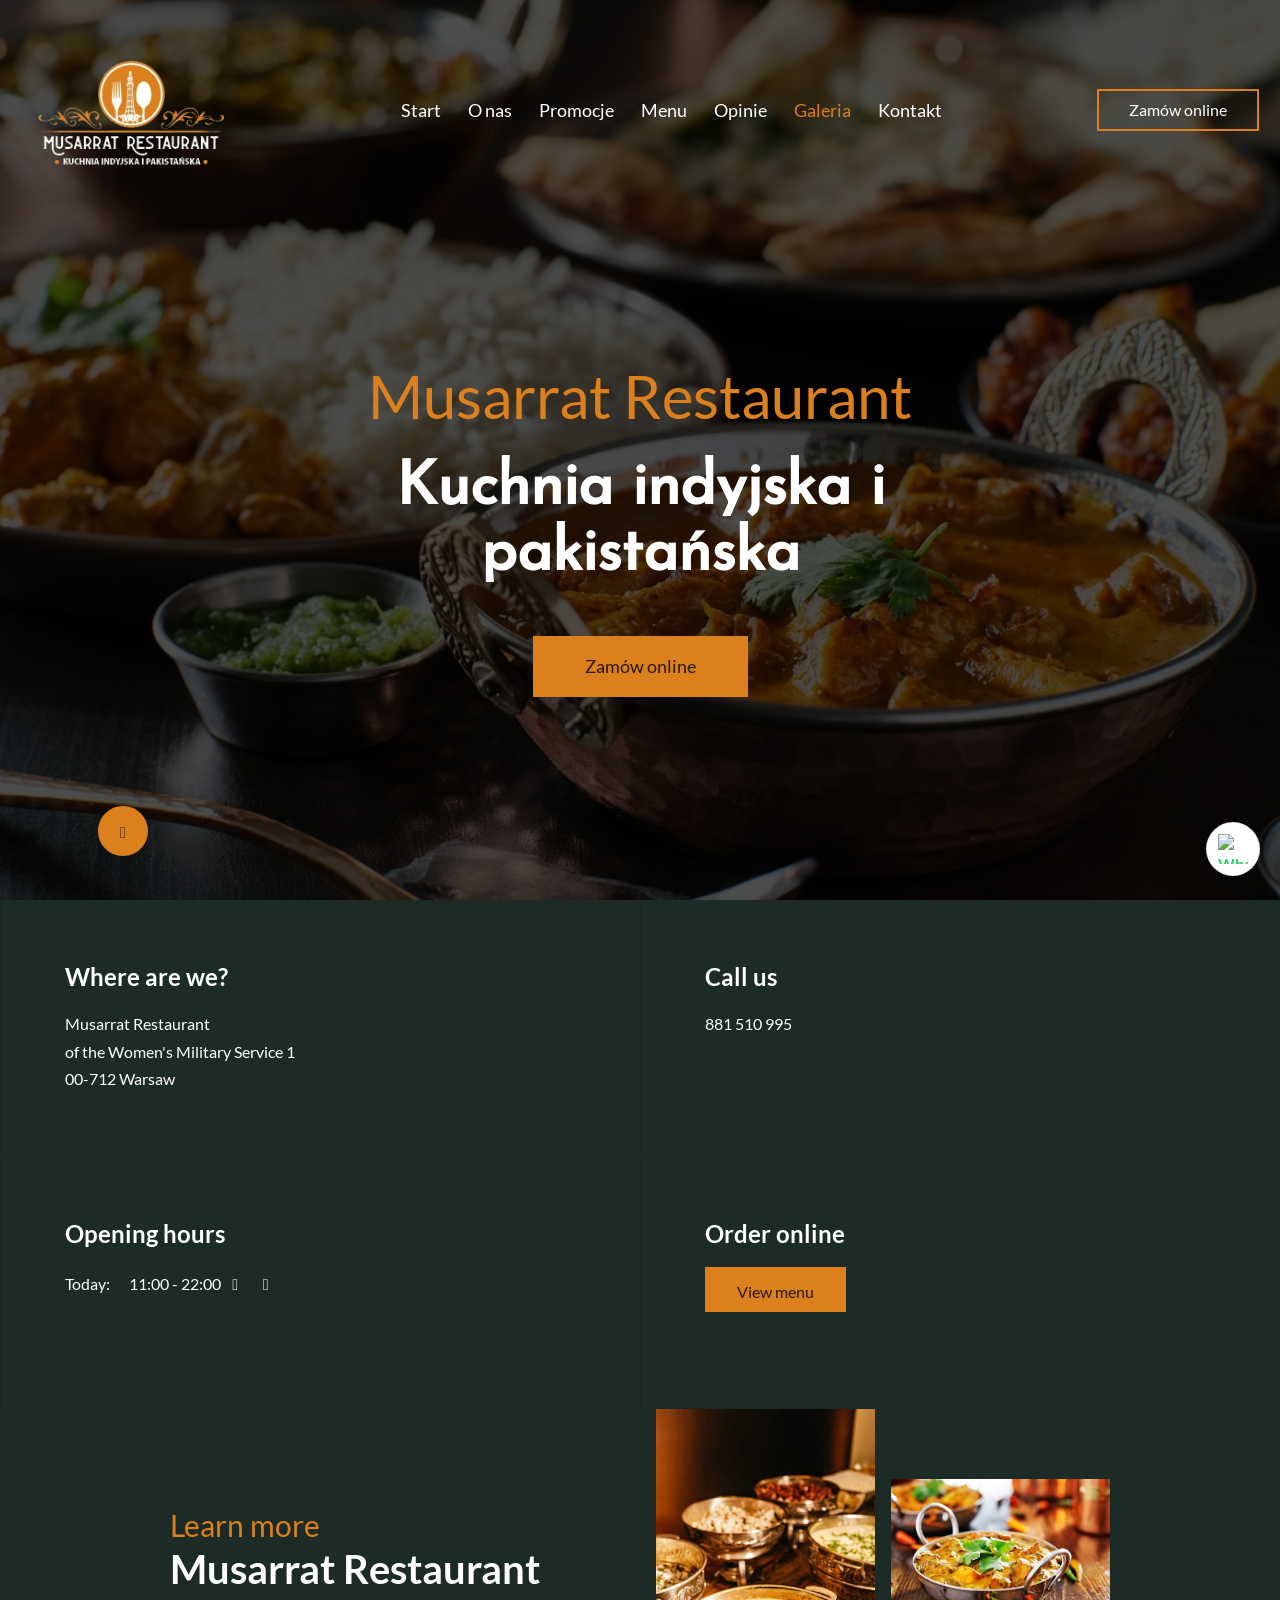
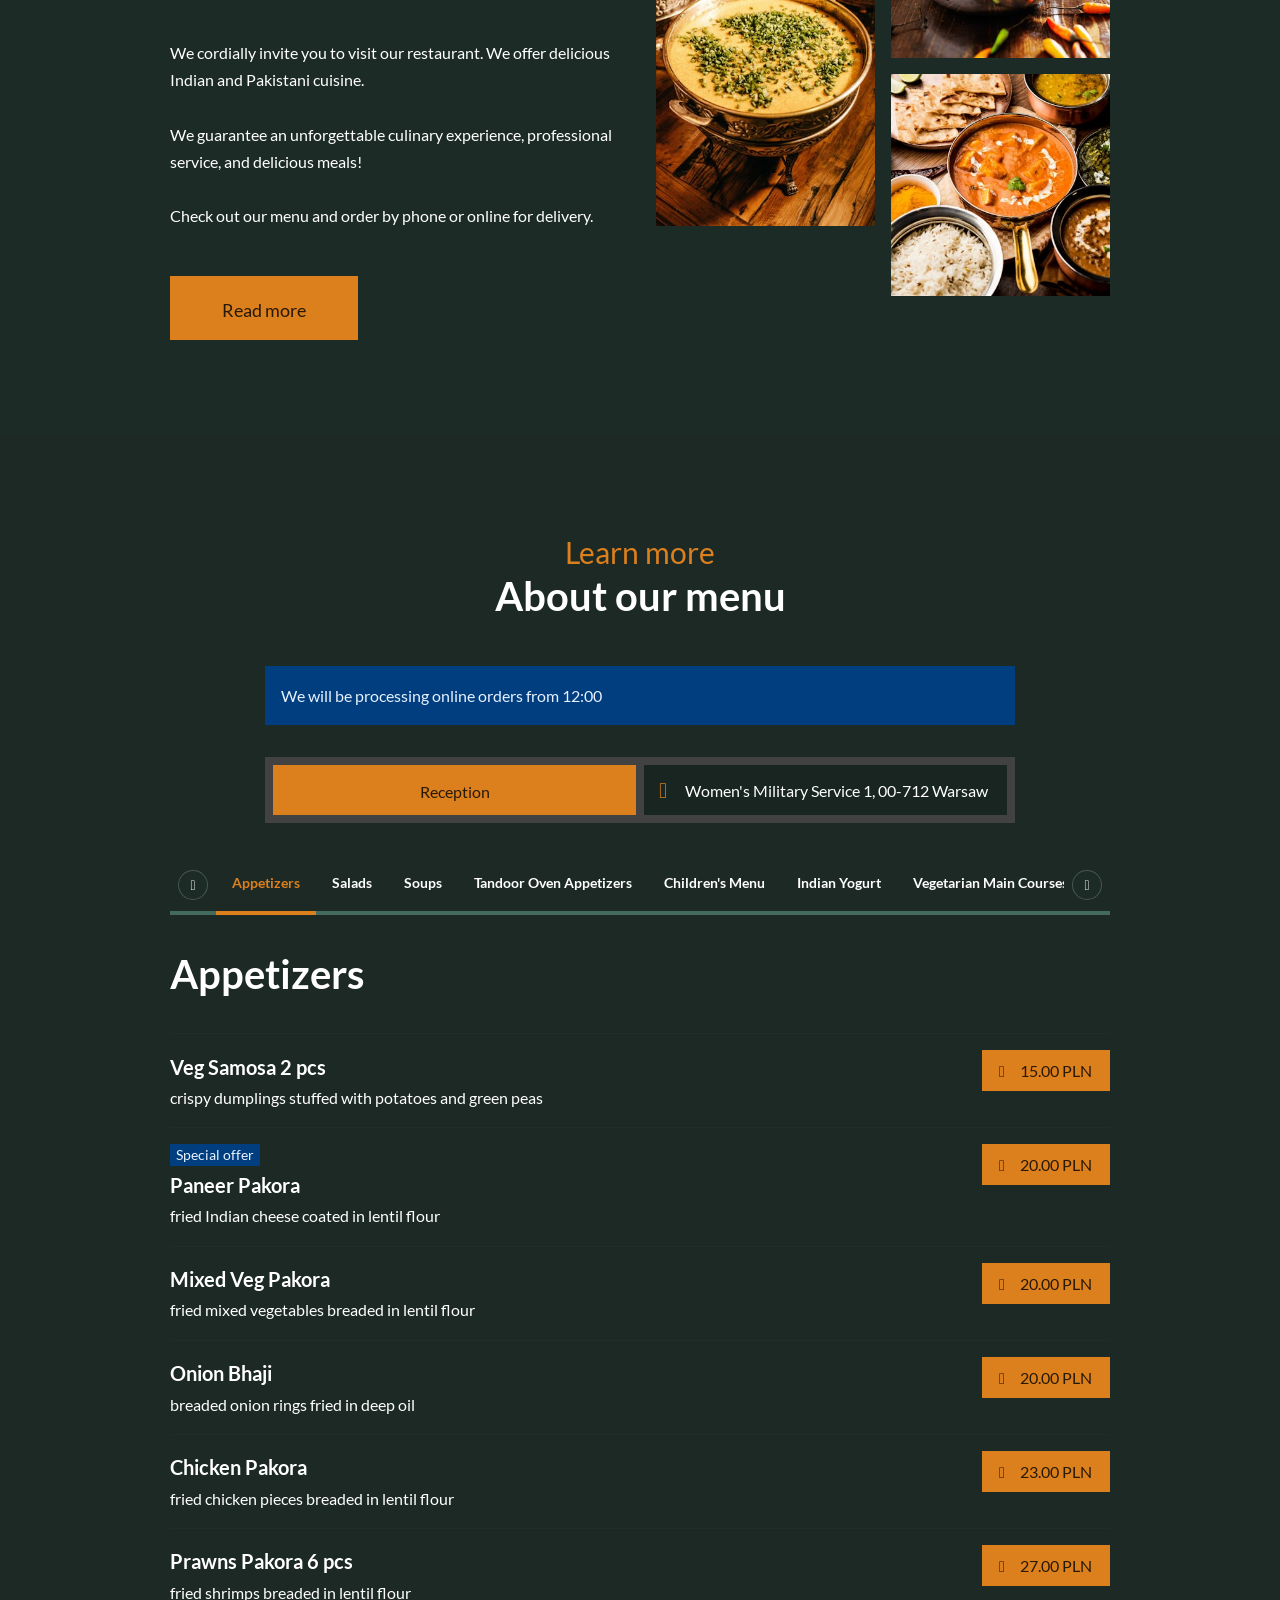
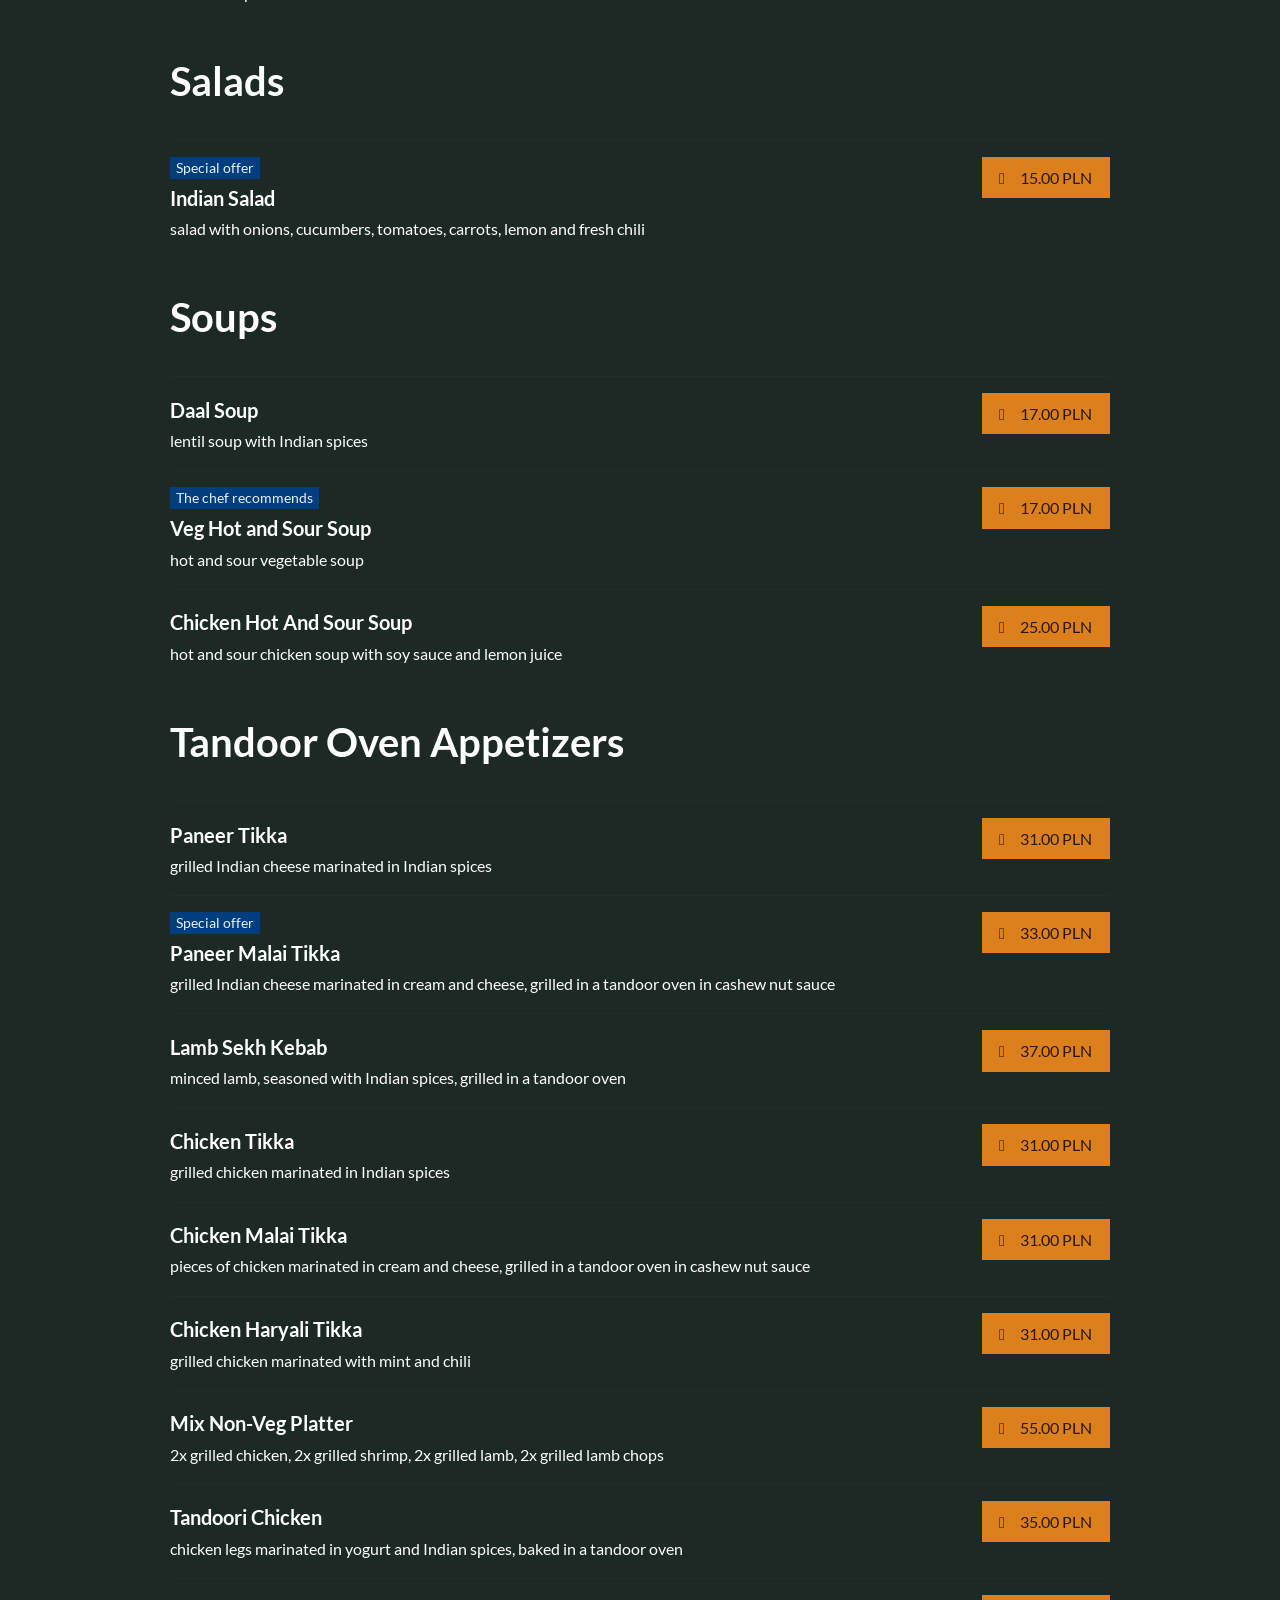
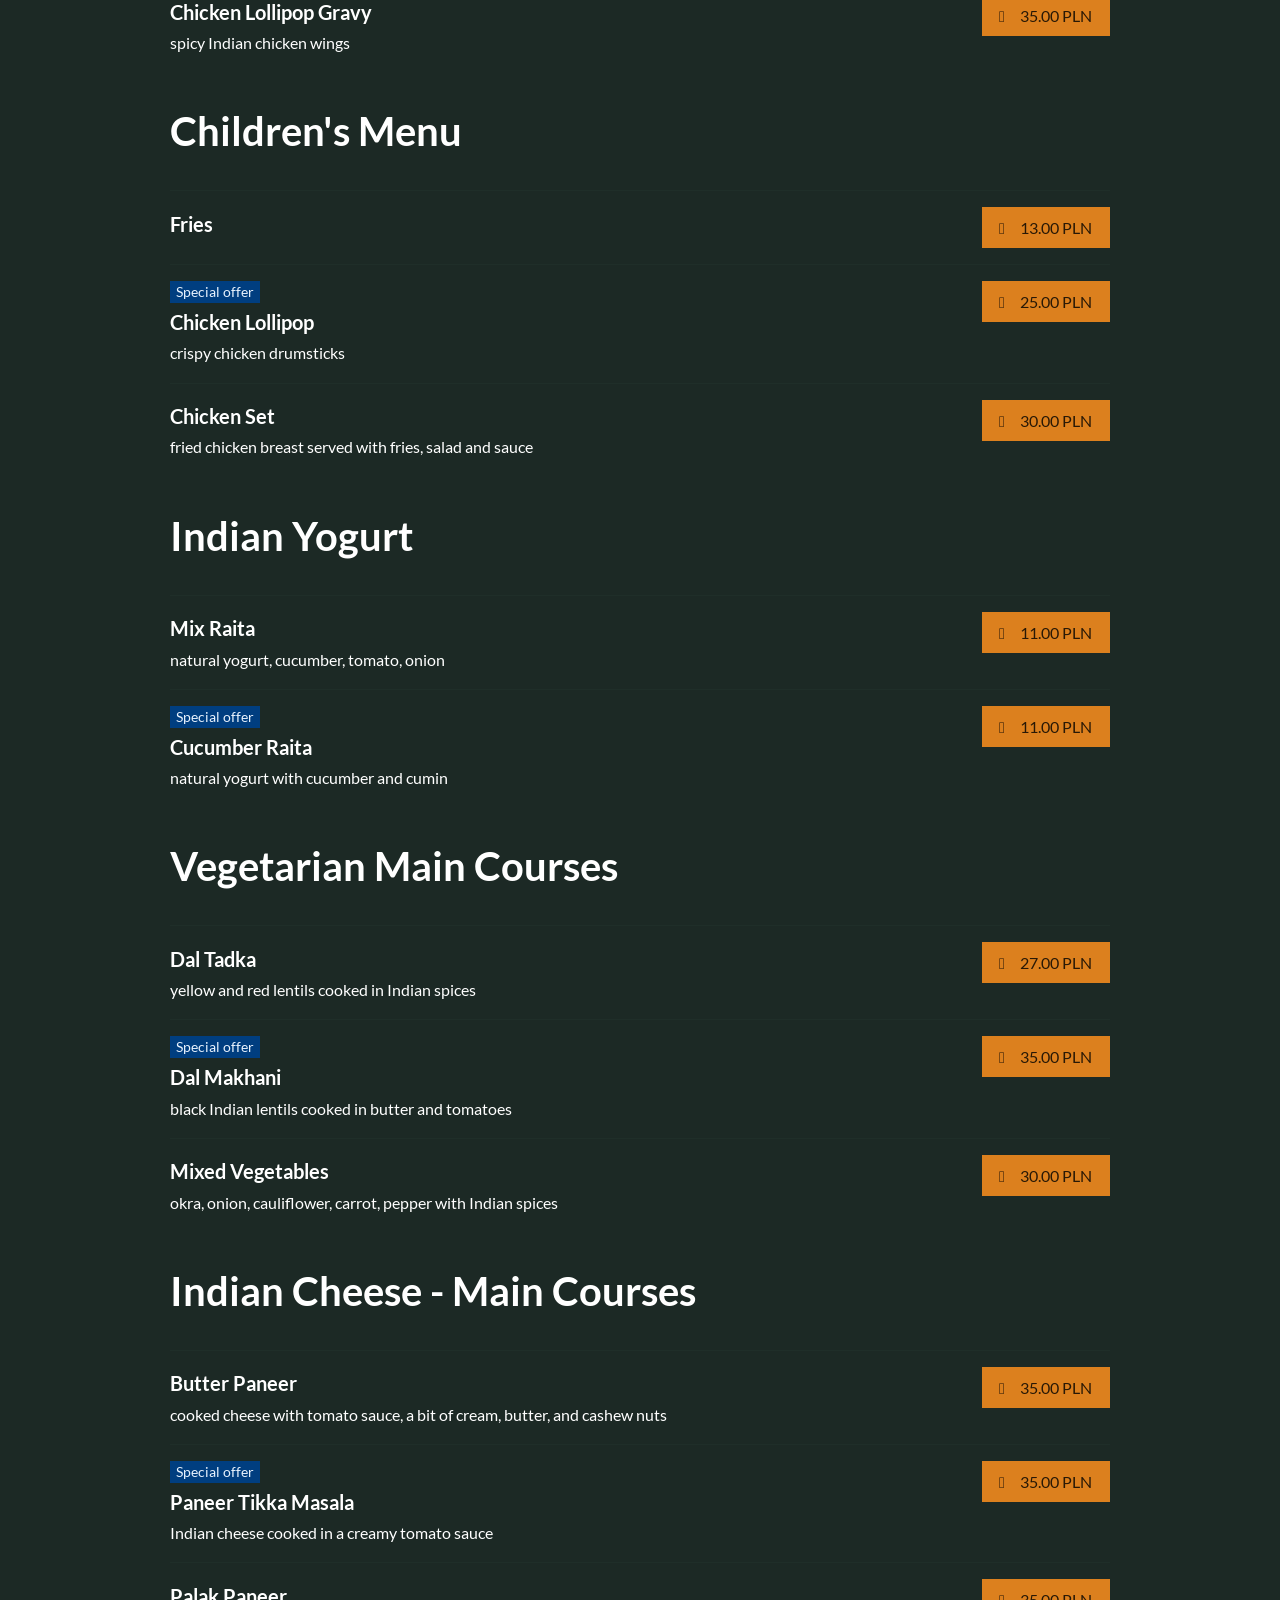
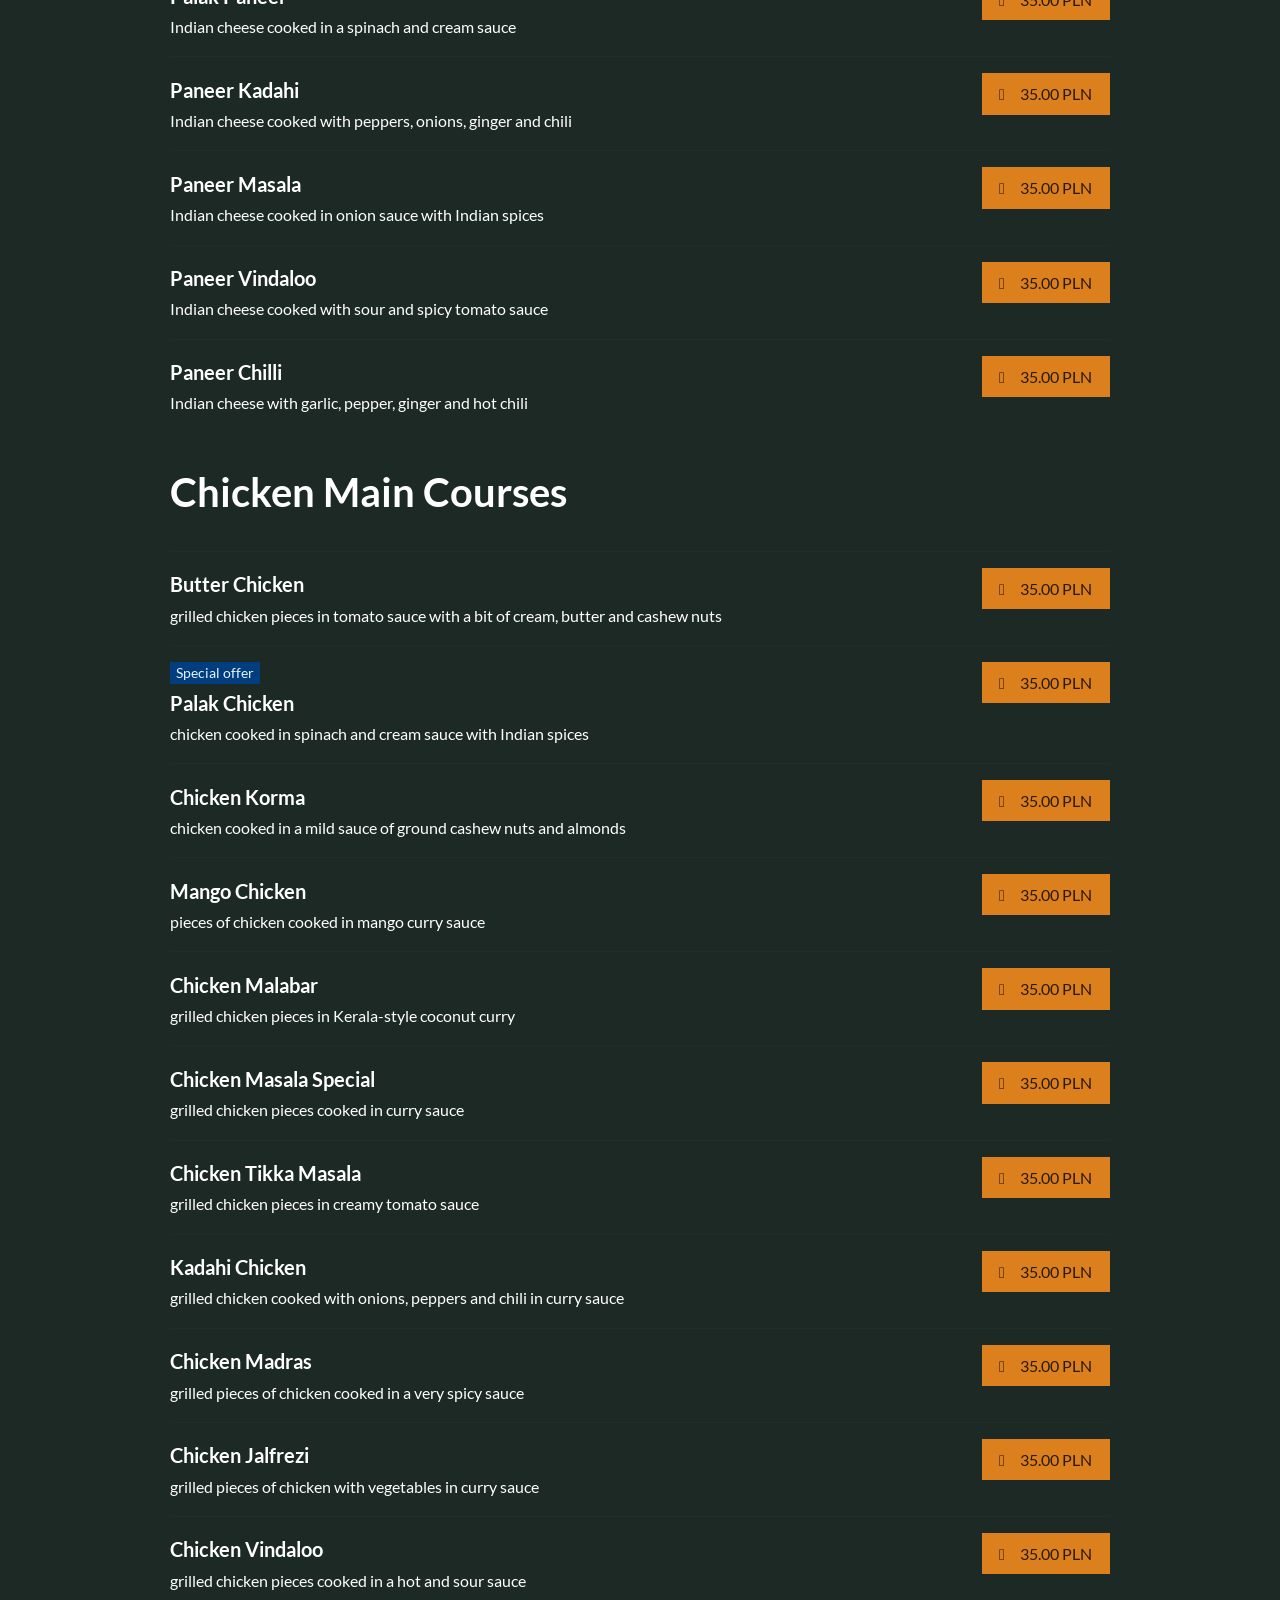
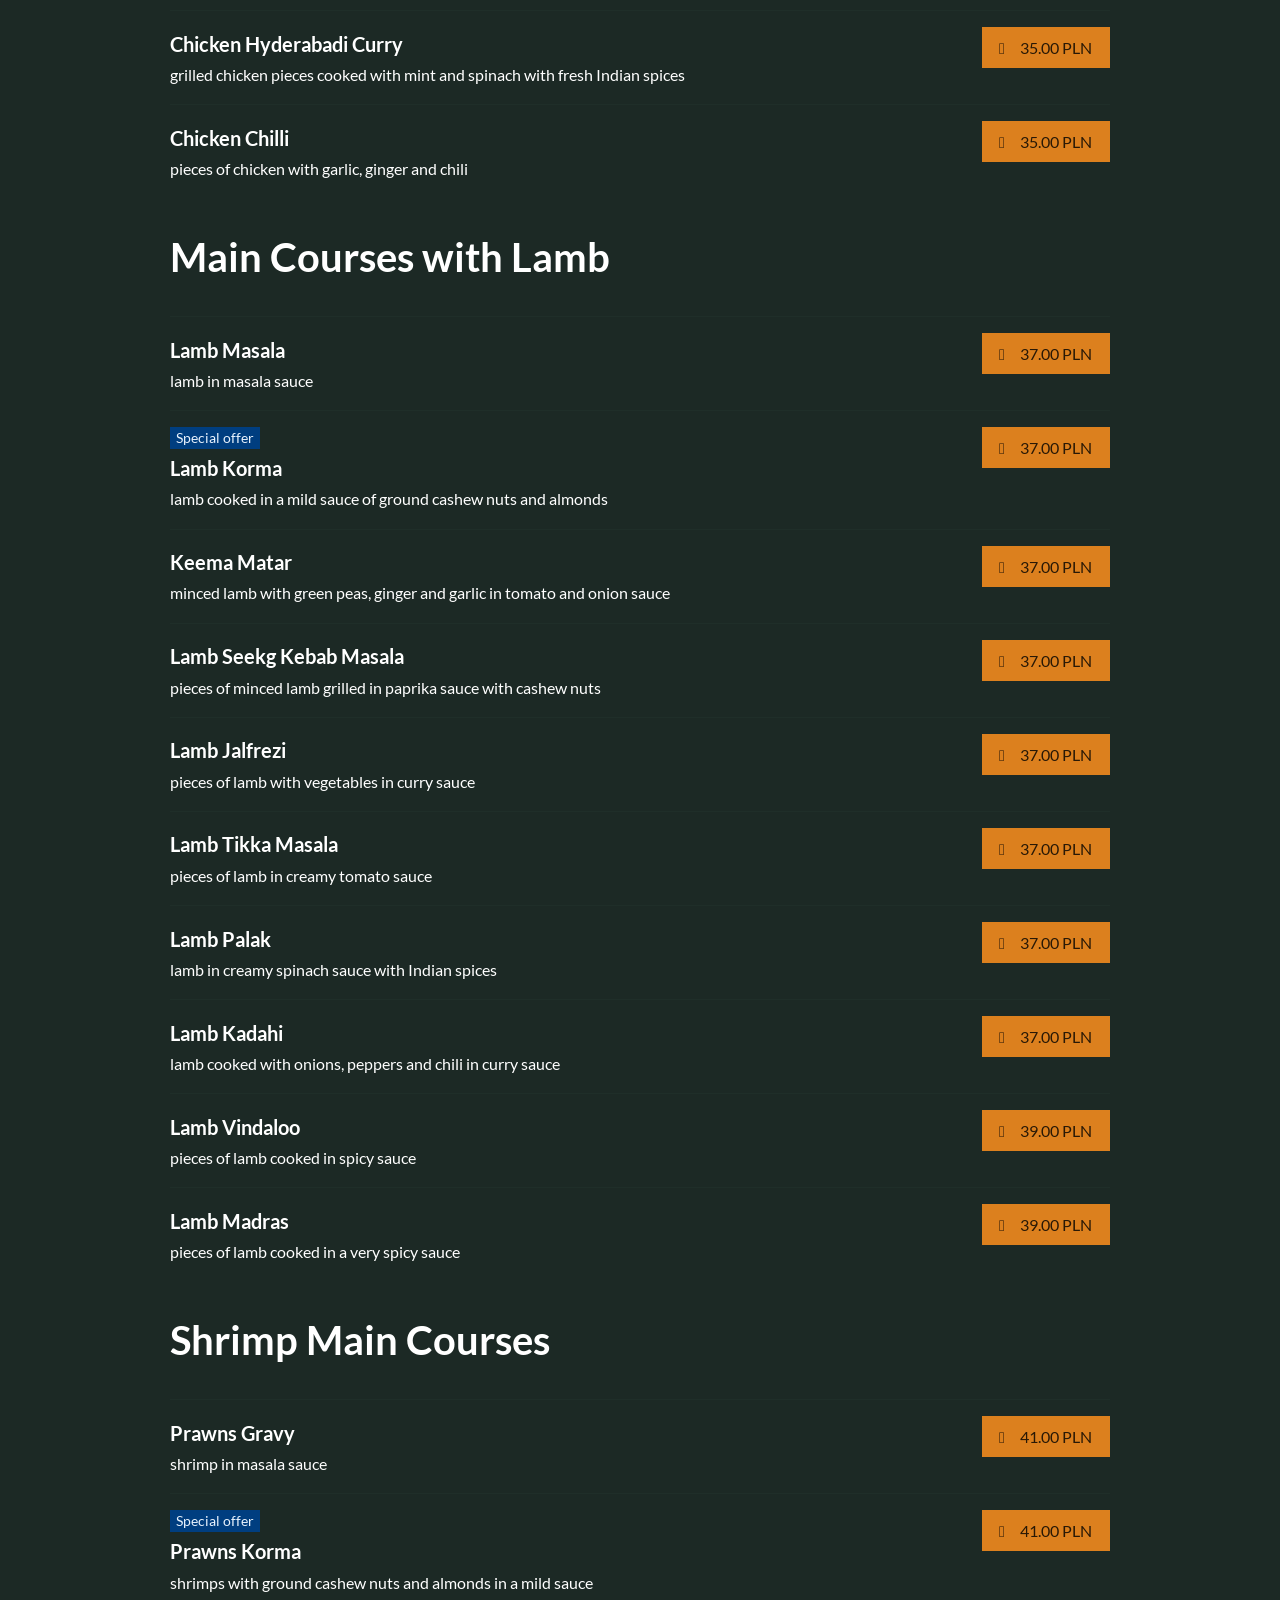
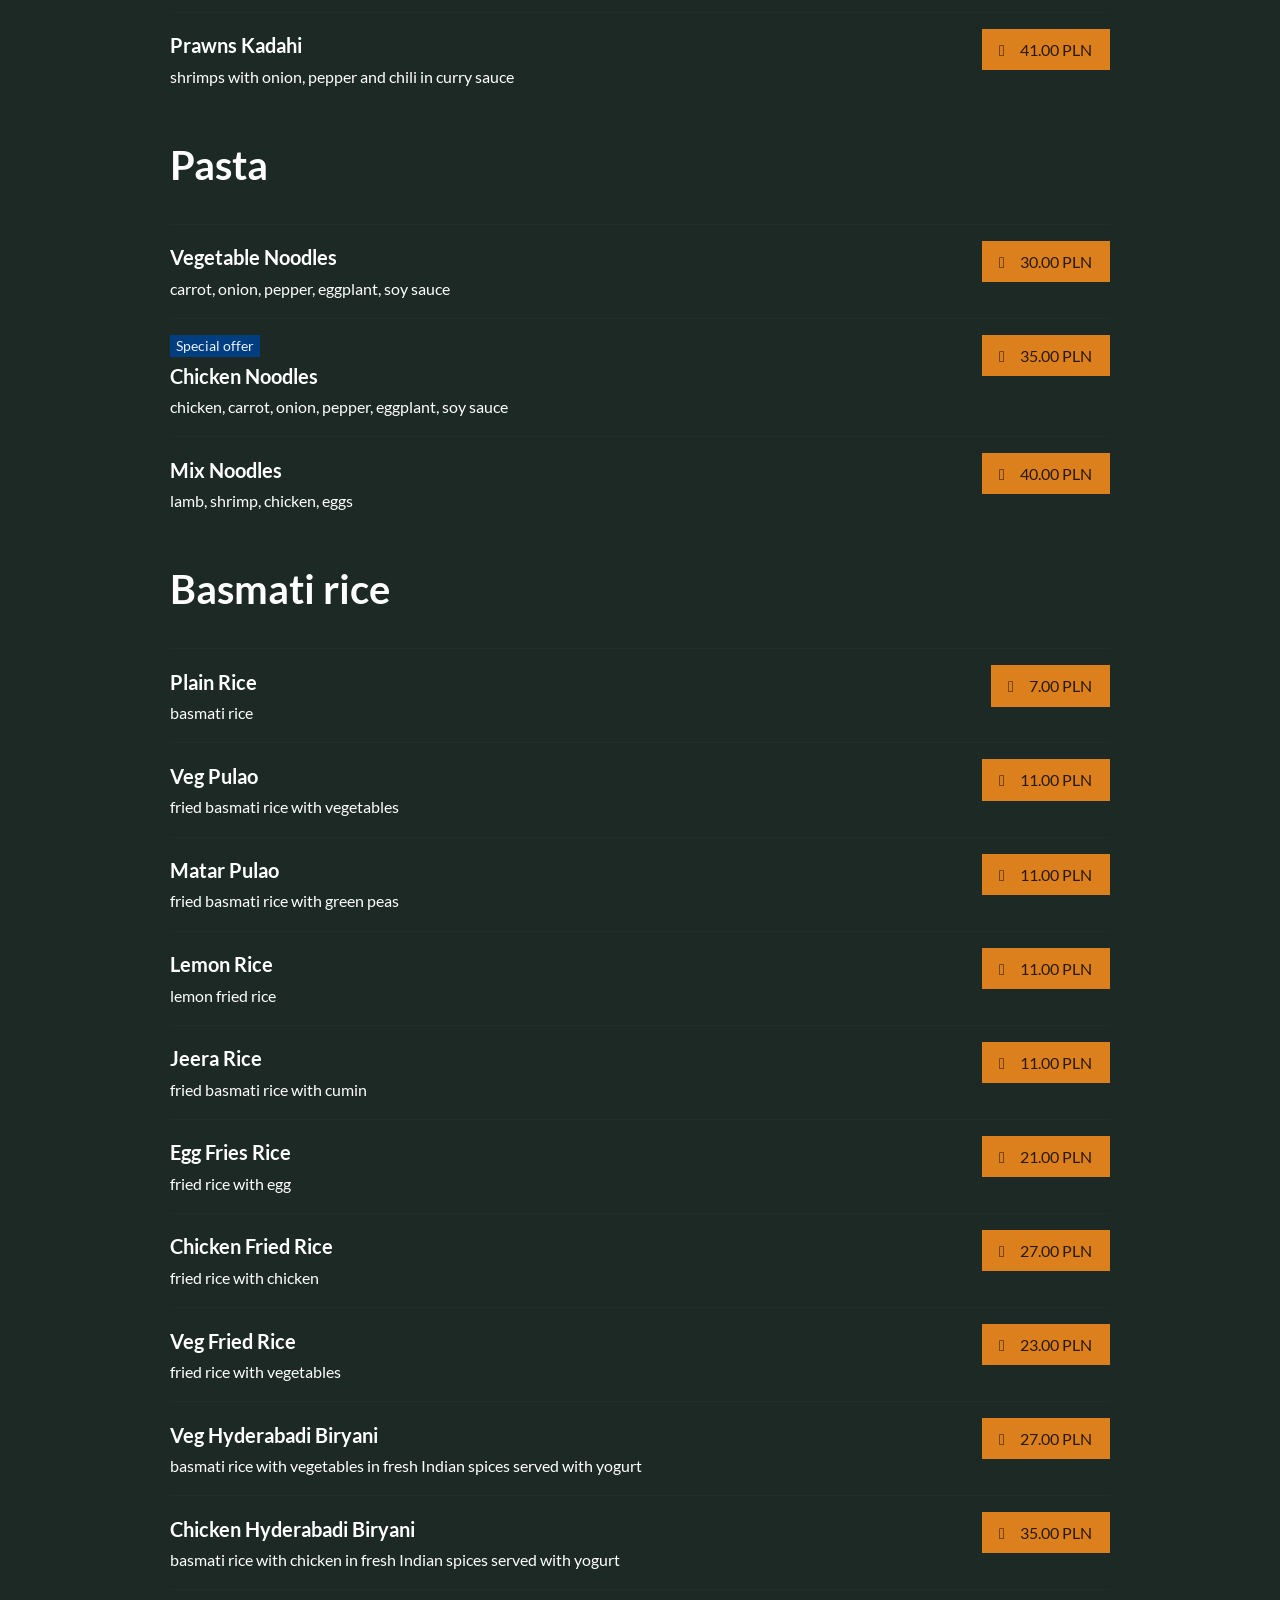
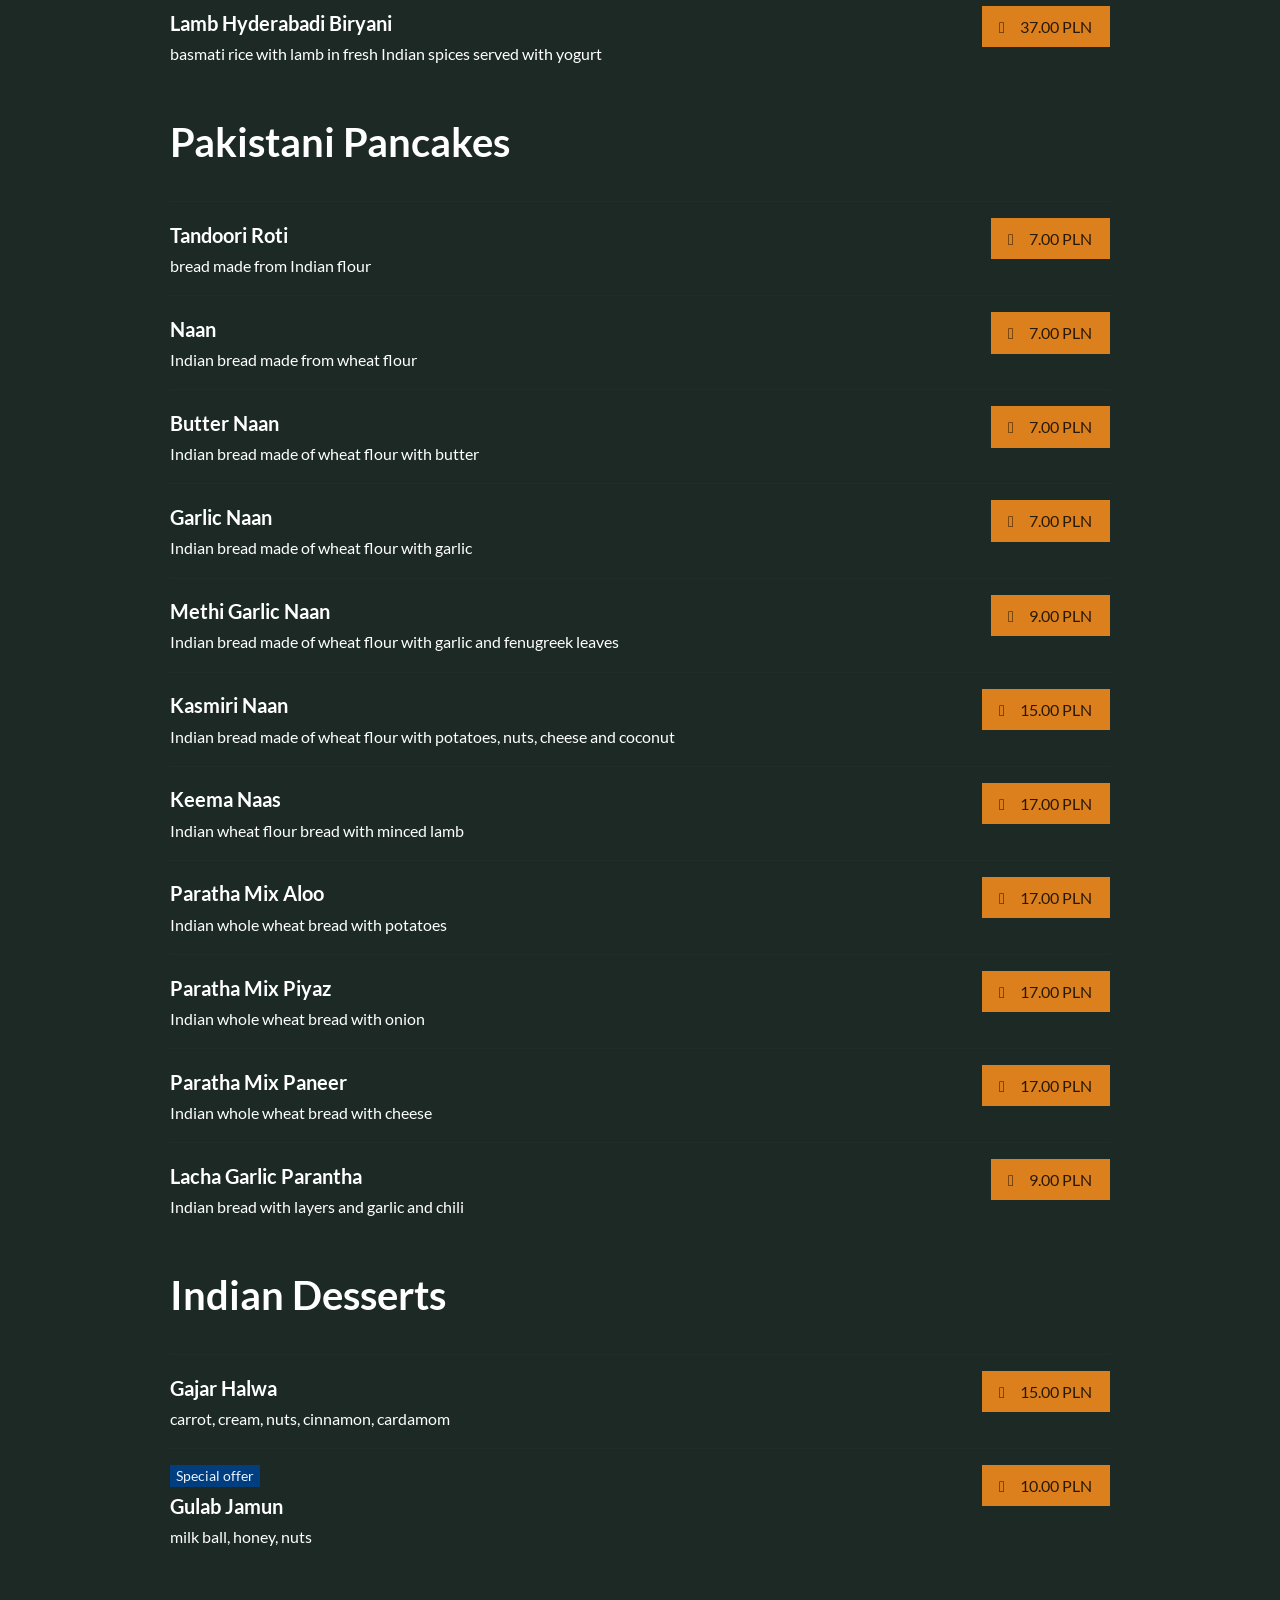
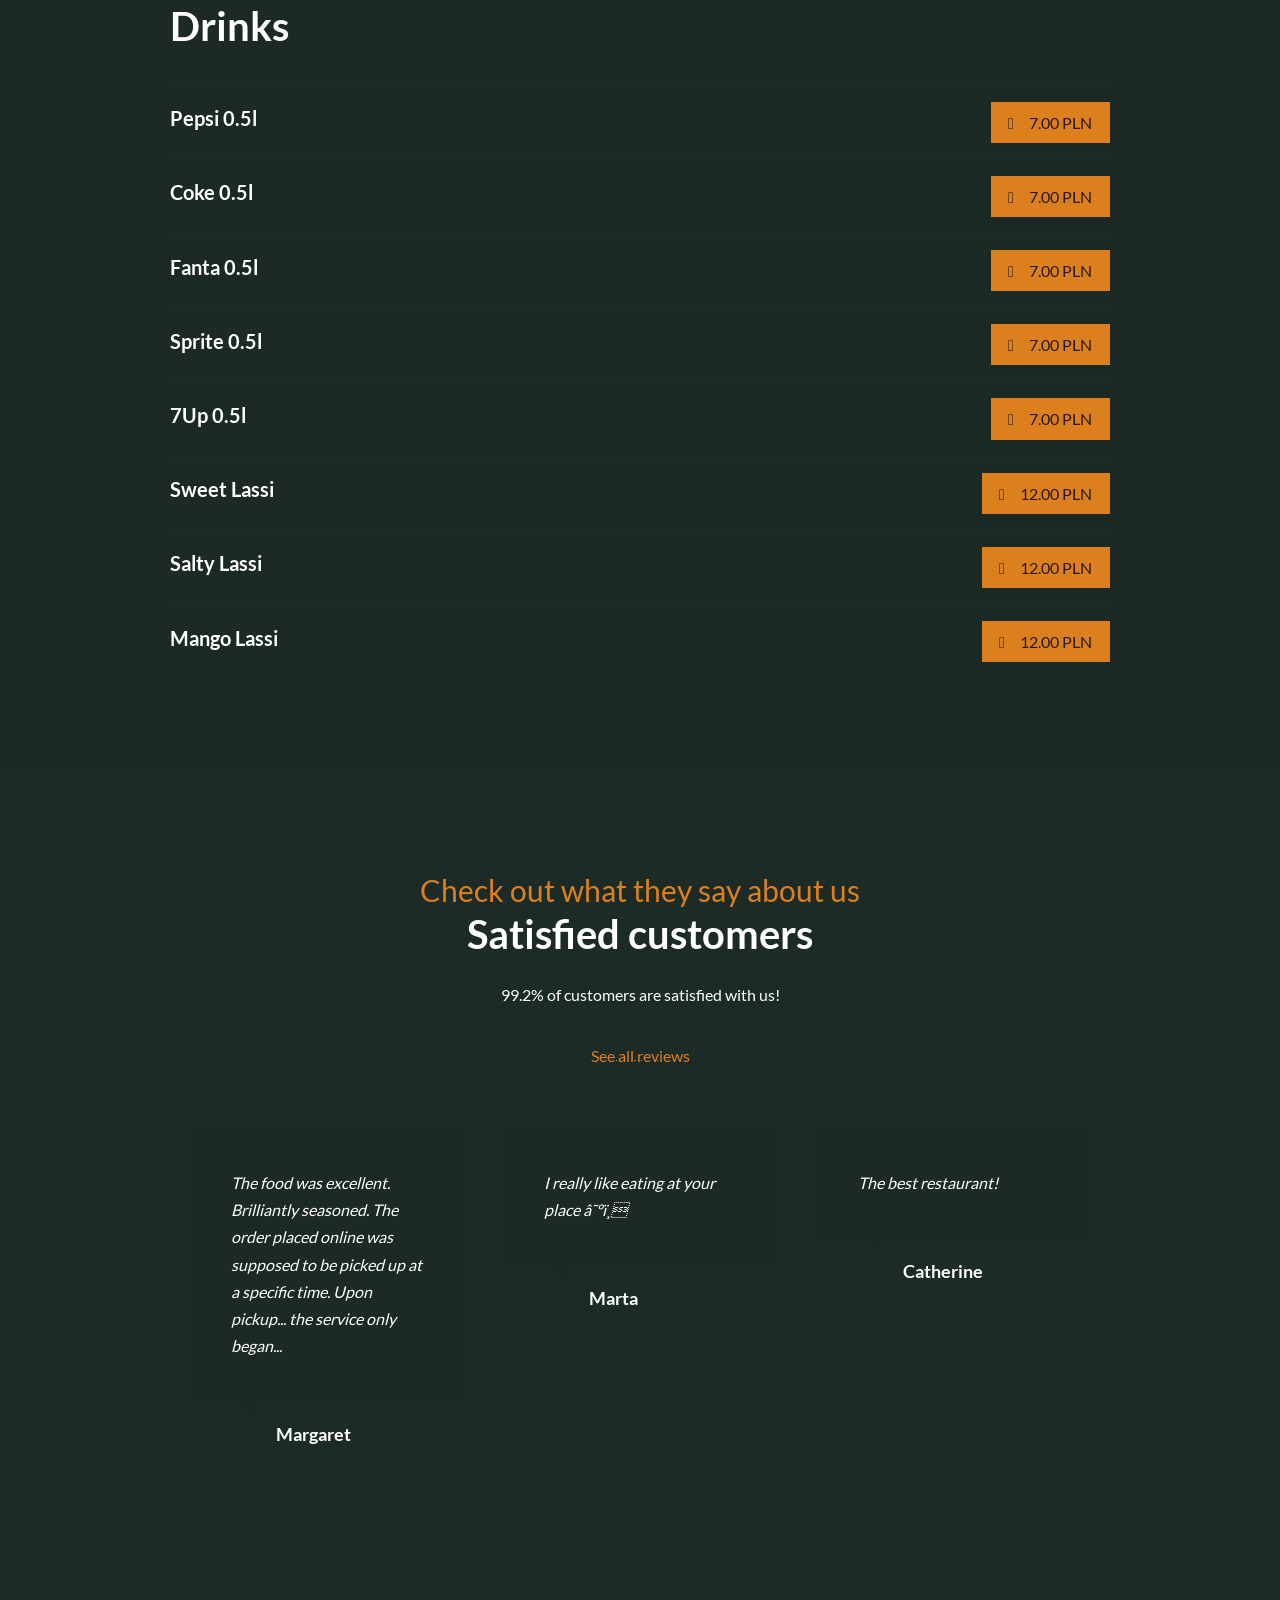
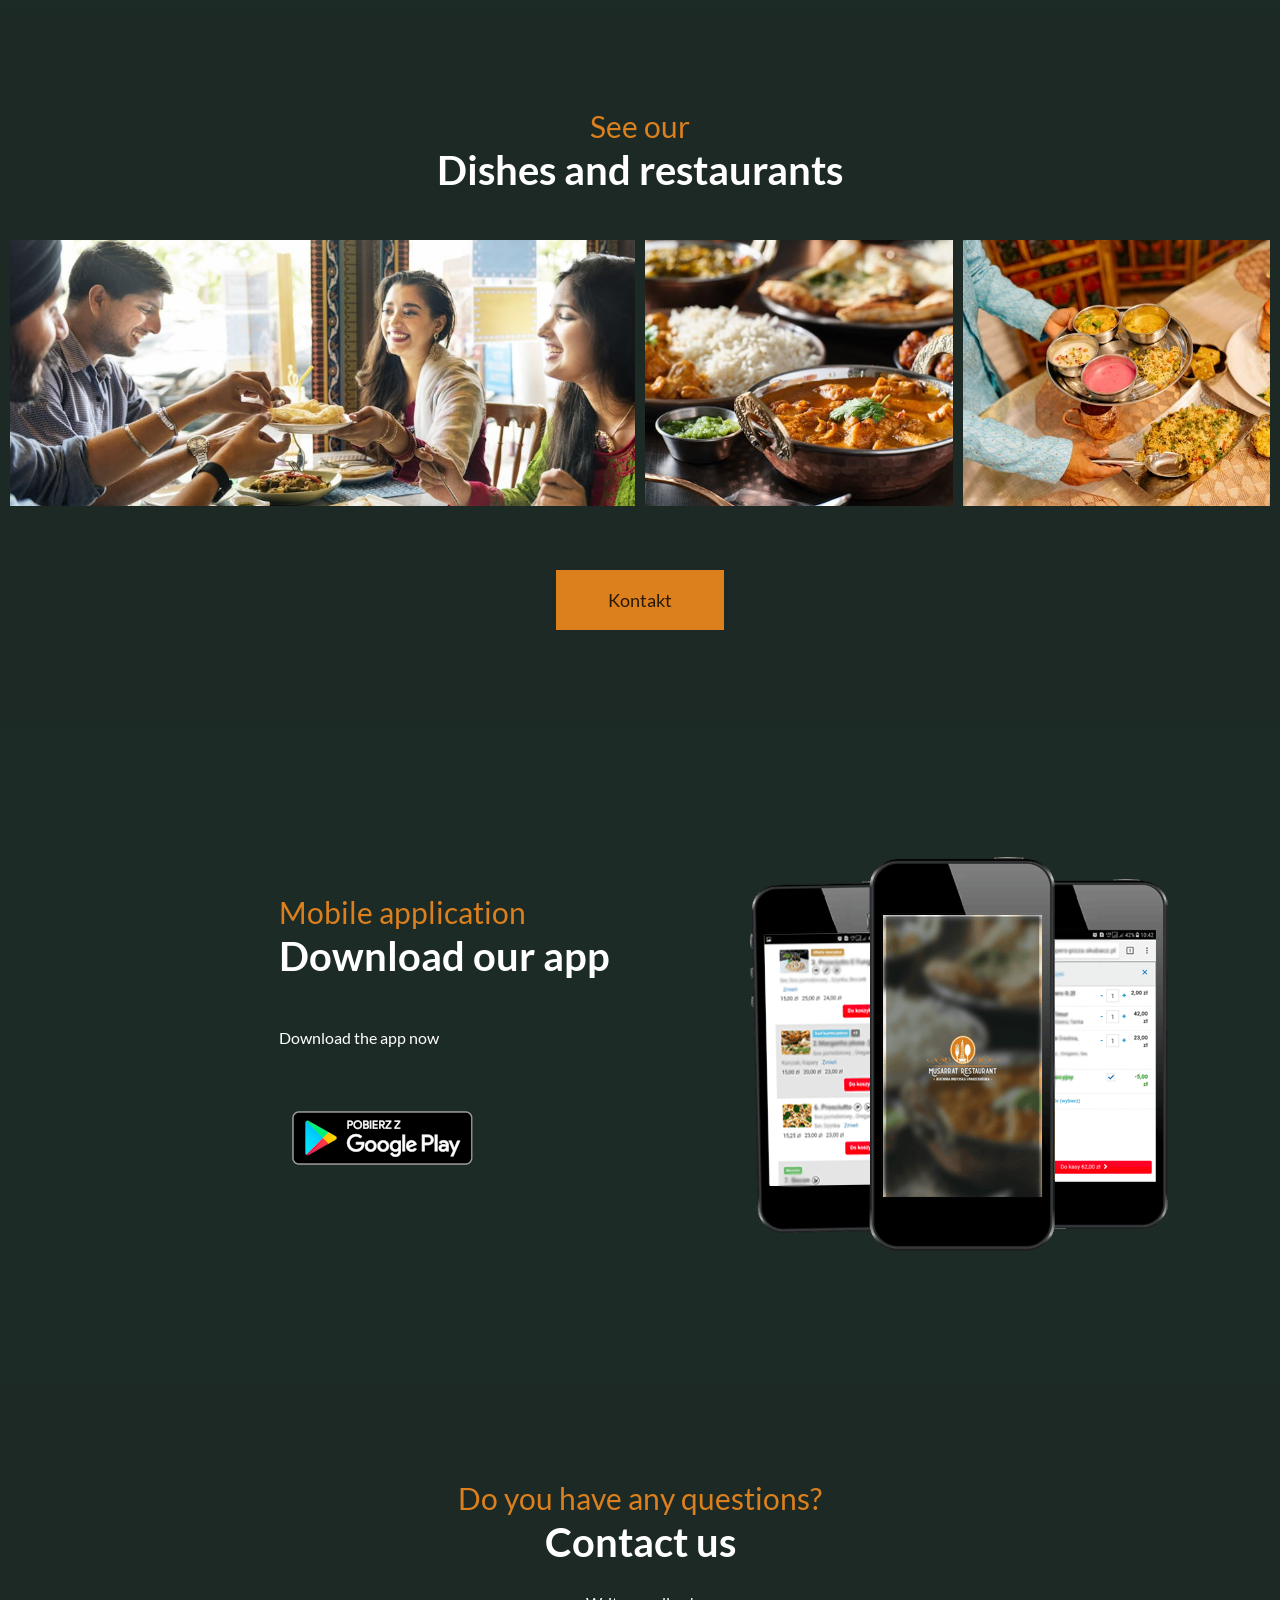
==== commit 0b127d95: "Add floating WhatsApp contact button" ====
--- a/index.html
+++ b/index.html
@@ -68,6 +68,56 @@
 
 
   <link rel="stylesheet" href="./css/styles.css">
+  <style>
+    .wa-float {
+      position: fixed;
+      right: 20px;
+      bottom: 24px;
+      z-index: 10000;
+      display: inline-flex;
+      align-items: center;
+      justify-content: center;
+      width: 54px;
+      height: 54px;
+      background: #ffffff;
+      color: #25D366;
+      border: 1px solid rgba(0, 0, 0, 0.08);
+      border-radius: 50%;
+      text-decoration: none;
+      font-weight: 600;
+      box-shadow: 0 10px 24px rgba(0, 0, 0, 0.2);
+      transition: transform 0.2s ease, box-shadow 0.2s ease;
+      animation: wa-float-pulse 2.4s ease-in-out infinite;
+    }
+    .wa-float:hover {
+      transform: translateY(-2px);
+      box-shadow: 0 14px 28px rgba(0, 0, 0, 0.25);
+    }
+    .wa-float__icon {
+      width: 30px;
+      height: 30px;
+      display: inline-block;
+    }
+    @keyframes wa-float-pulse {
+      0% {
+        box-shadow: 0 0 0 0 rgba(37, 211, 102, 0.35), 0 10px 24px rgba(0, 0, 0, 0.2);
+      }
+      70% {
+        box-shadow: 0 0 0 16px rgba(37, 211, 102, 0), 0 10px 24px rgba(0, 0, 0, 0.2);
+      }
+      100% {
+        box-shadow: 0 0 0 0 rgba(37, 211, 102, 0), 0 10px 24px rgba(0, 0, 0, 0.2);
+      }
+    }
+    @media (max-width: 640px) {
+      .wa-float {
+        right: 14px;
+        bottom: 16px;
+        width: 48px;
+        height: 48px;
+      }
+    }
+  </style>
 </head>
 
 <body class="l-home l-navbar-affixed" data-bs-no-jquery="true">
@@ -12168,6 +12218,26 @@
       <div class="modal-content"></div>
     </div>
   </div>
+  <a class="wa-float" id="wa-float" href="https://wa.me/918433870501" target="_blank" rel="noopener"
+    aria-label="Chat on WhatsApp"
+    data-whatsapp-message="Hello! 🍽️👋  
+
+I recently came across your website 🌐 and I’m interested in trying some of the dishes from Musarrat Restaurant. Your menu looks very appealing 🤤 and I would love to place an order.  
+
+Could you please share your full menu 📋 and let me know what dishes are available today? 🍛🥘 I would also appreciate any recommendations ⭐ or popular dishes you suggest.  
+
+Thank you! 🙏 I look forward to your response.">
+    <img class="wa-float__icon"
+      src="https://upload.wikimedia.org/wikipedia/commons/4/4c/WhatsApp_Logo_green.svg" alt="WhatsApp" />
+  </a>
+  <script>
+    (function () {
+      var el = document.getElementById("wa-float");
+      if (!el) return;
+      var msg = el.getAttribute("data-whatsapp-message") || "";
+      el.href = "https://wa.me/918433870501?text=" + encodeURIComponent(msg);
+    })();
+  </script>
 </body>
 
 </html>
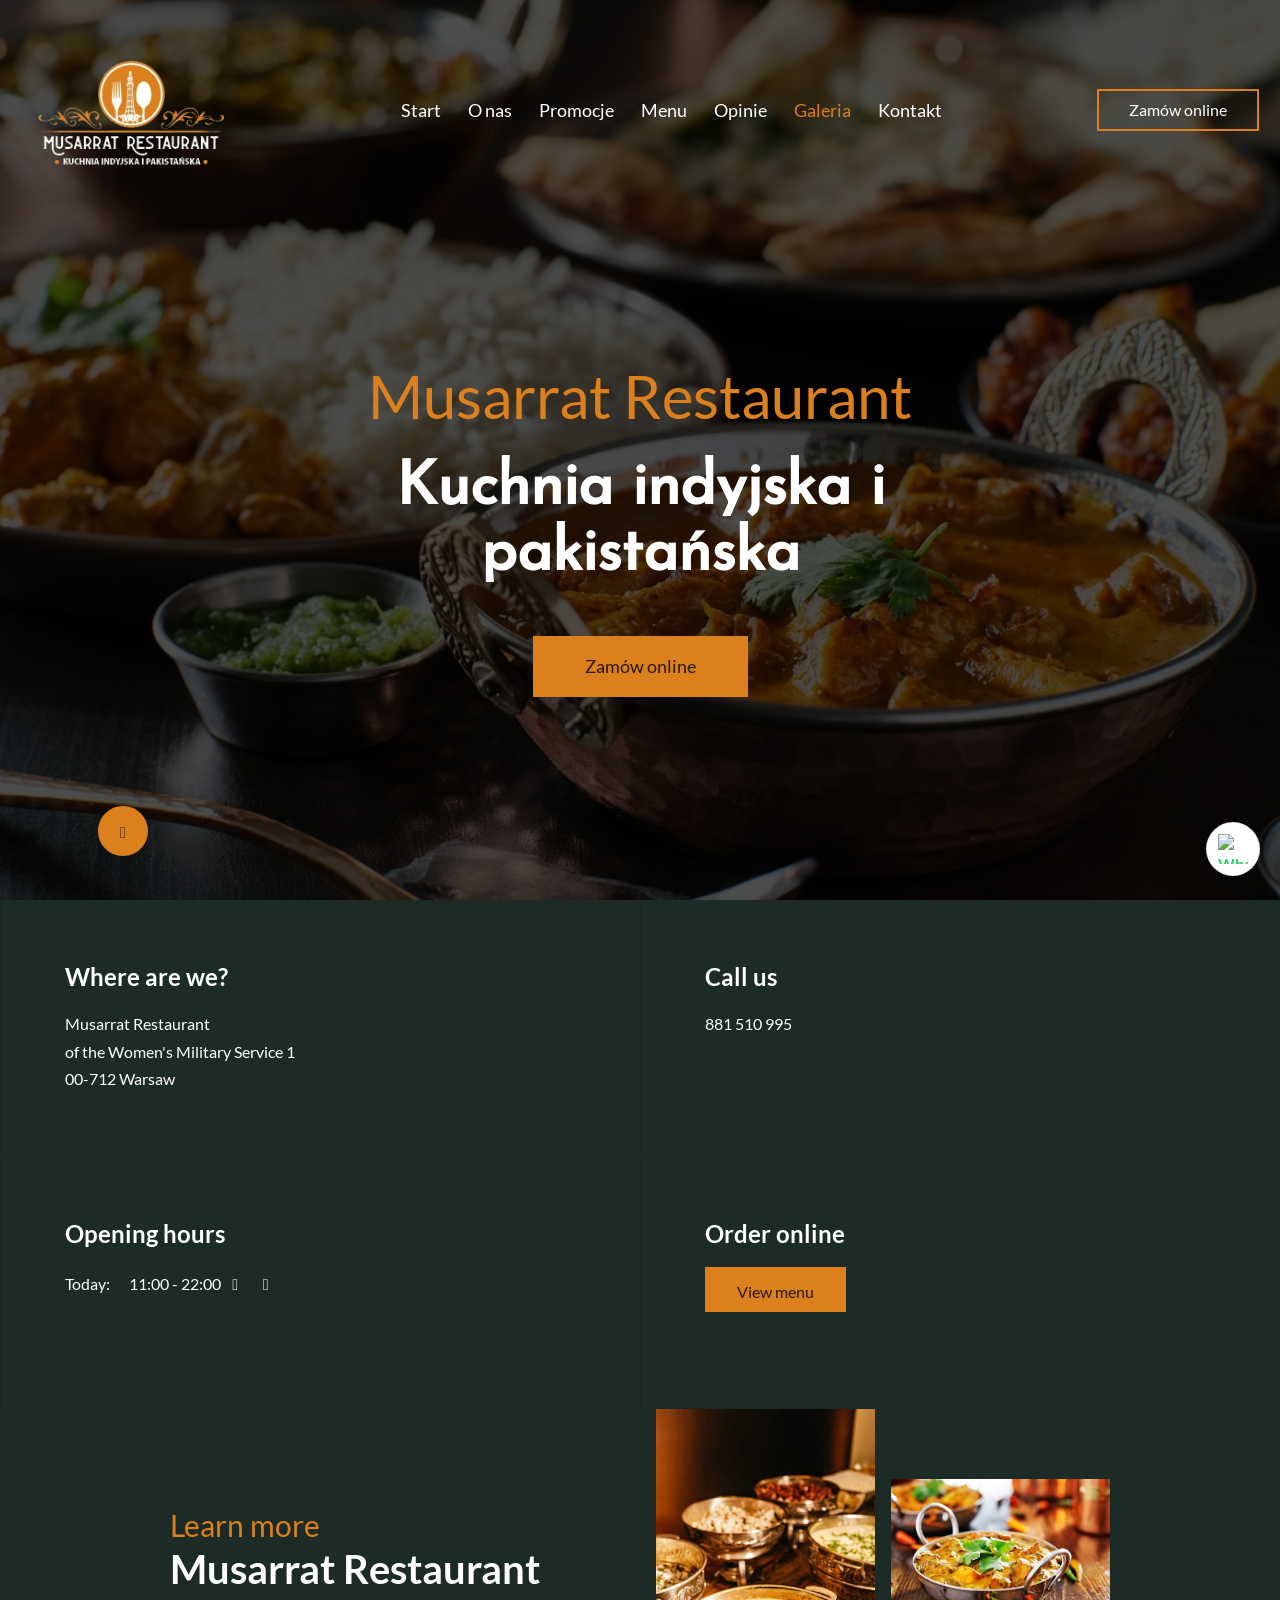
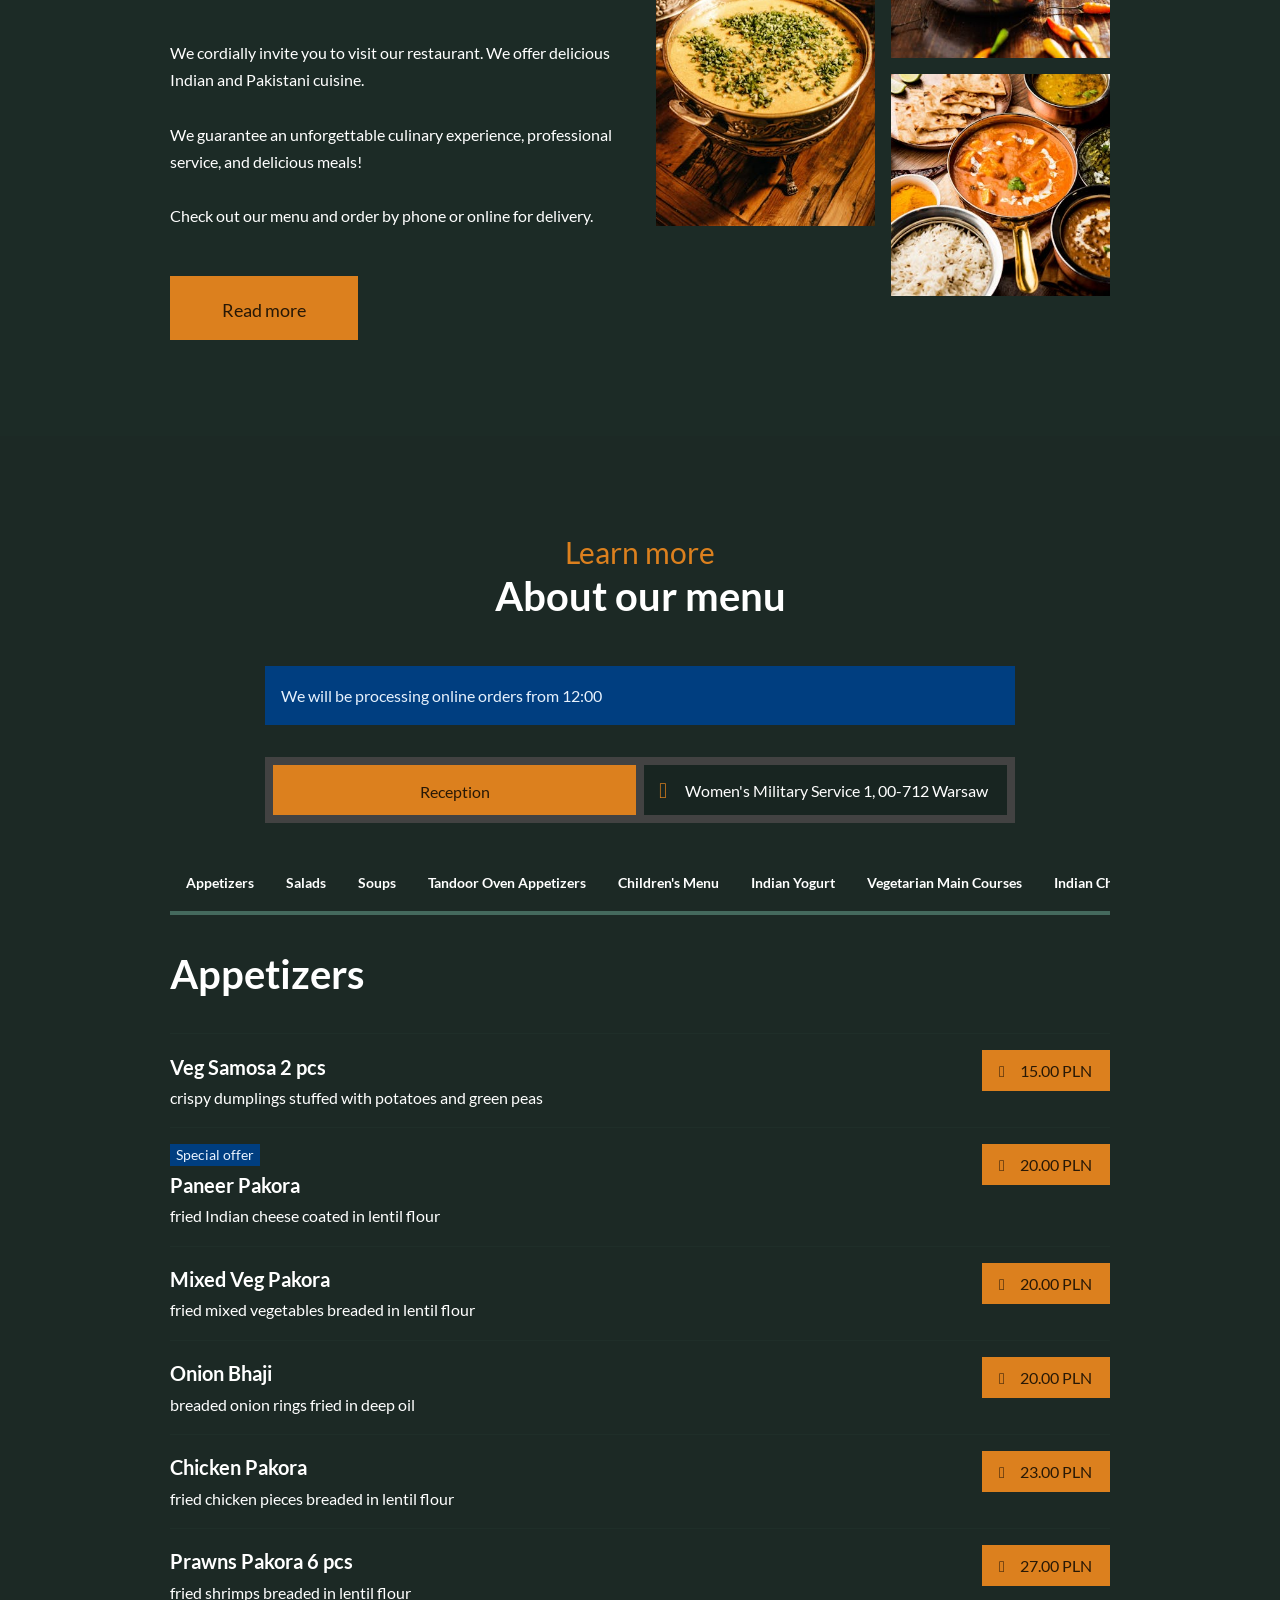
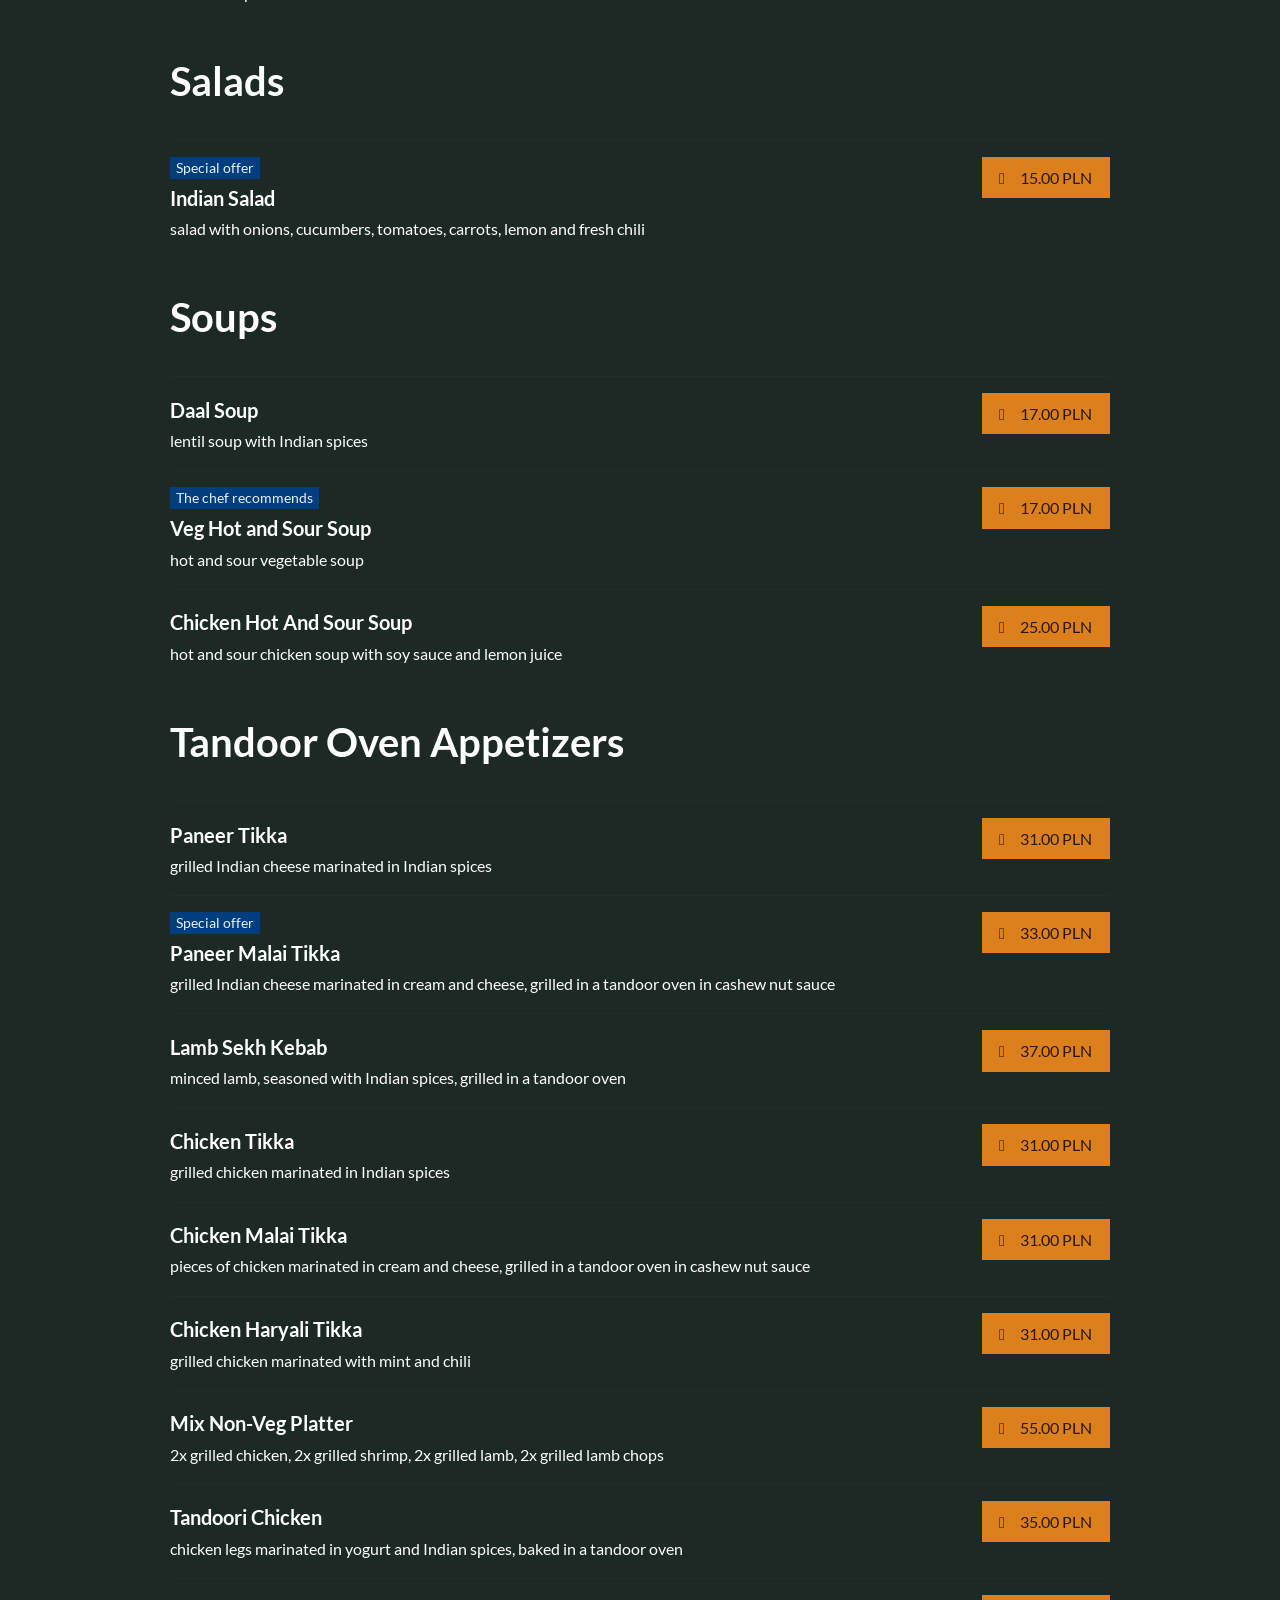
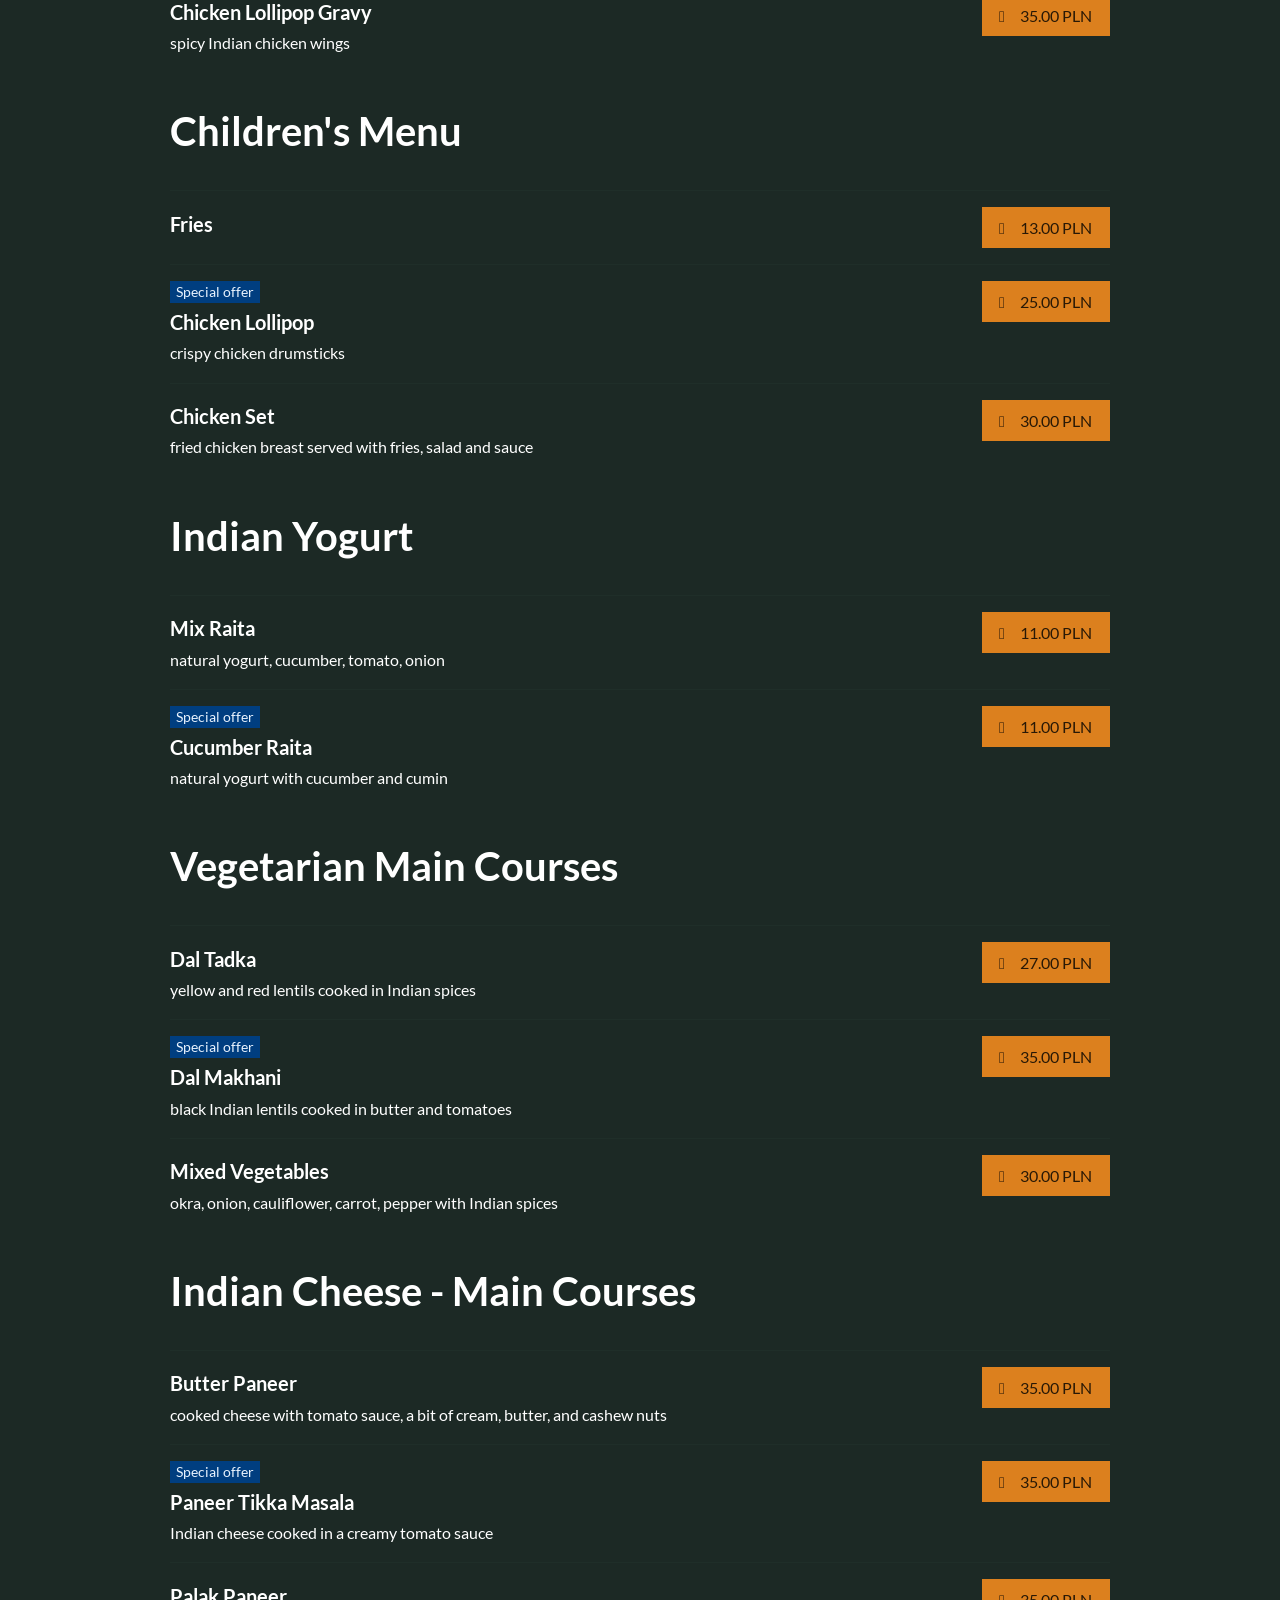
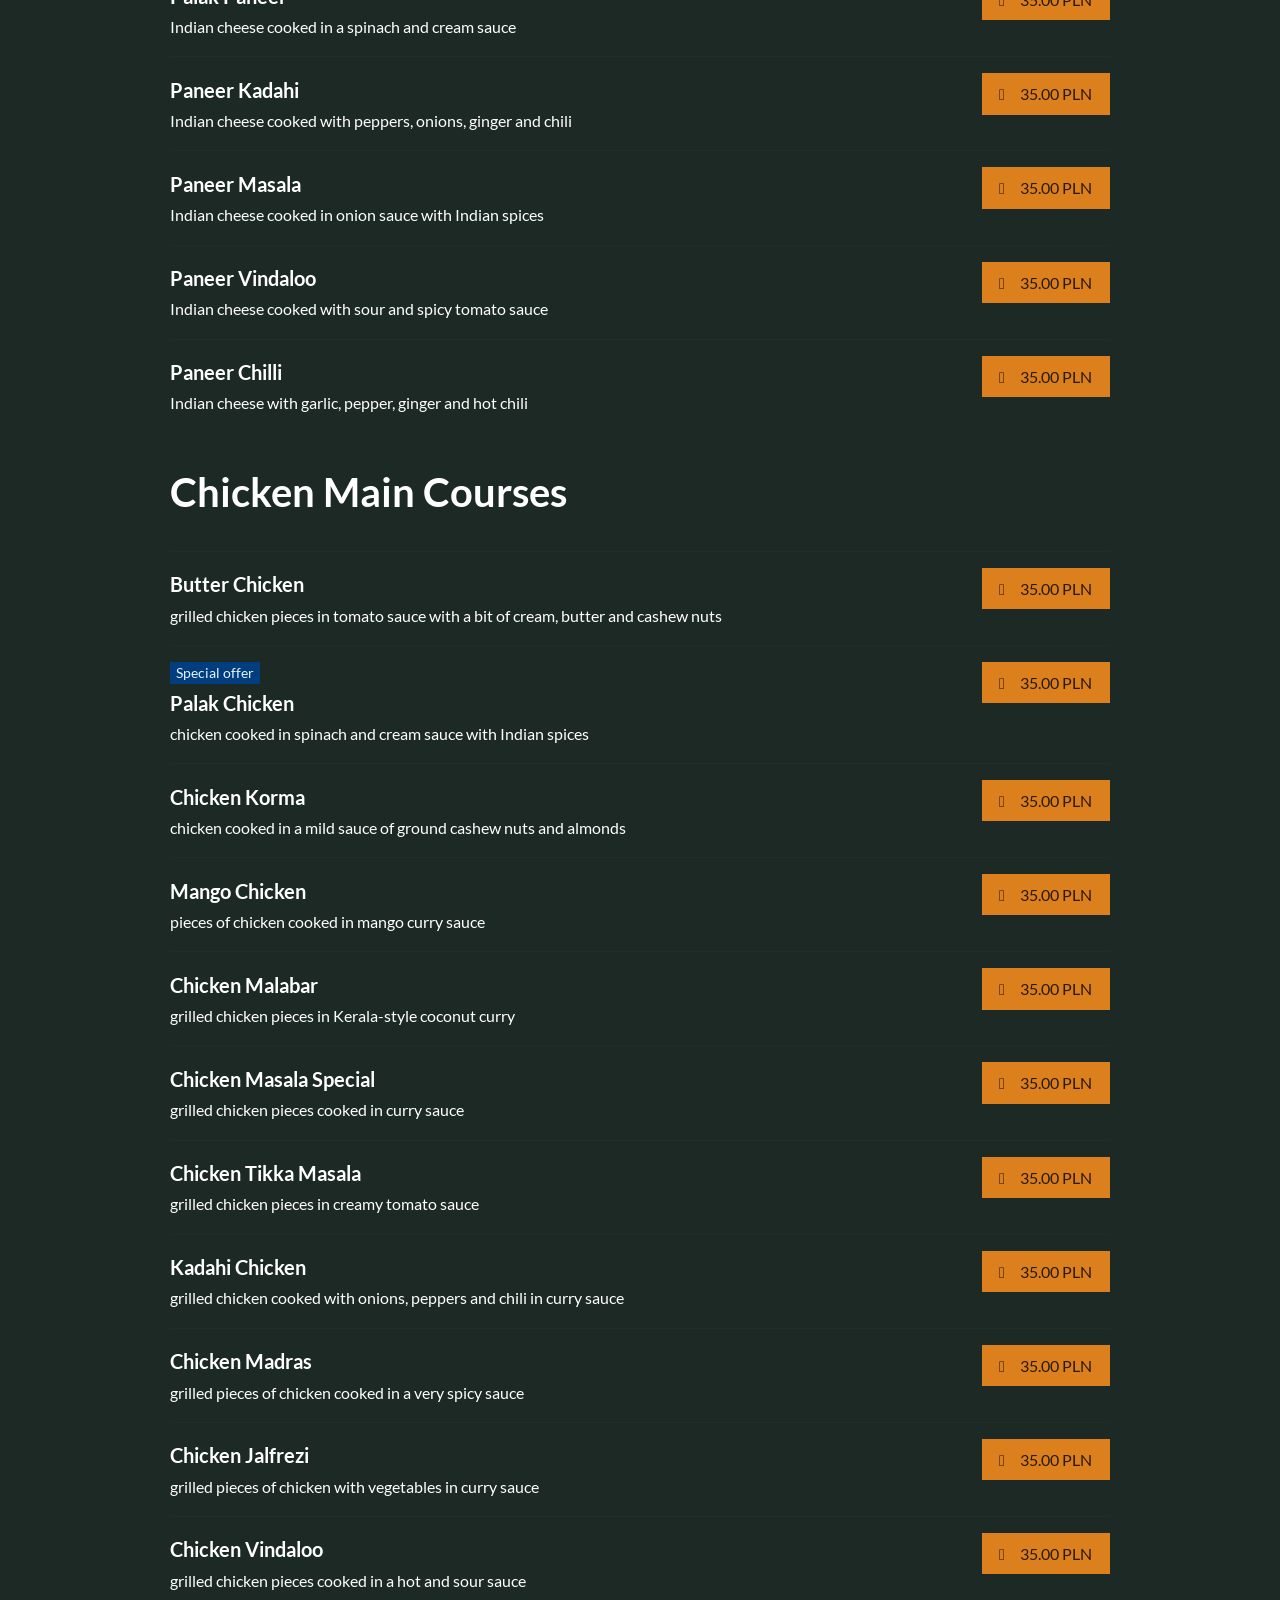
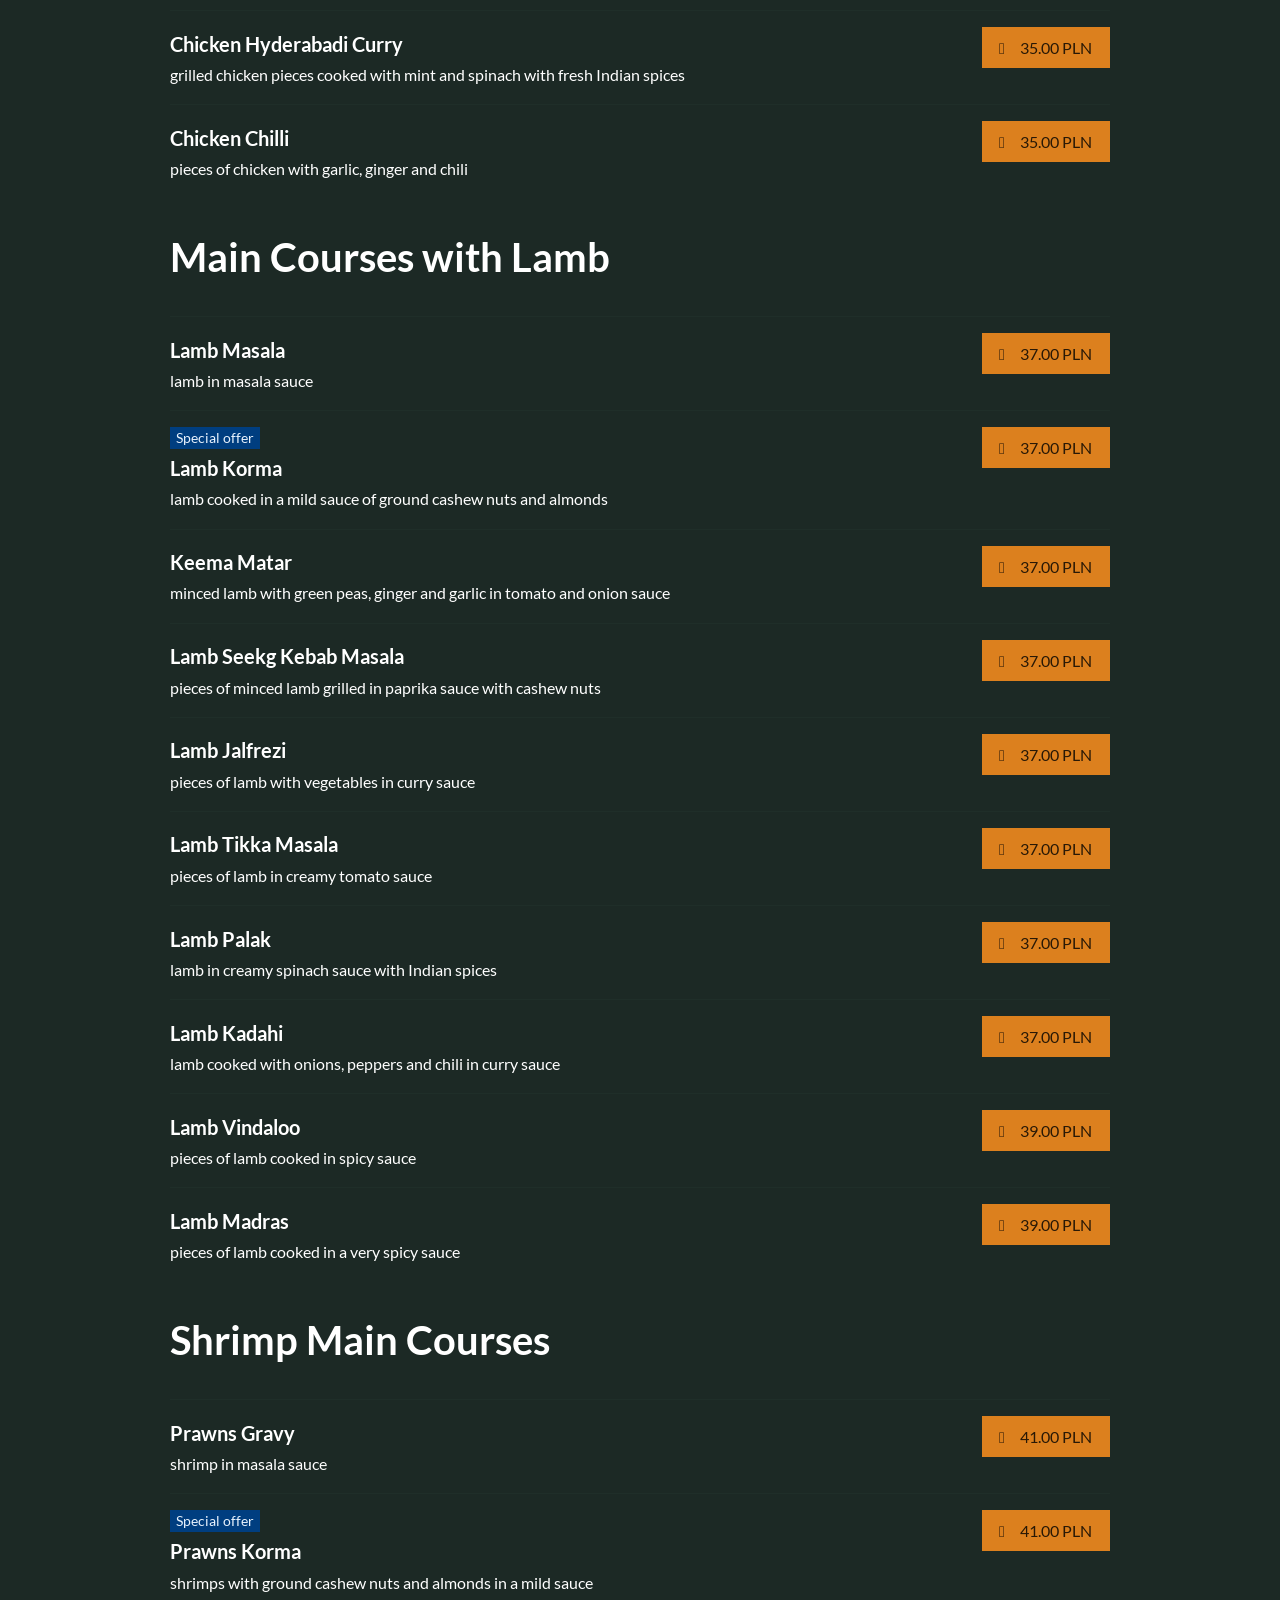
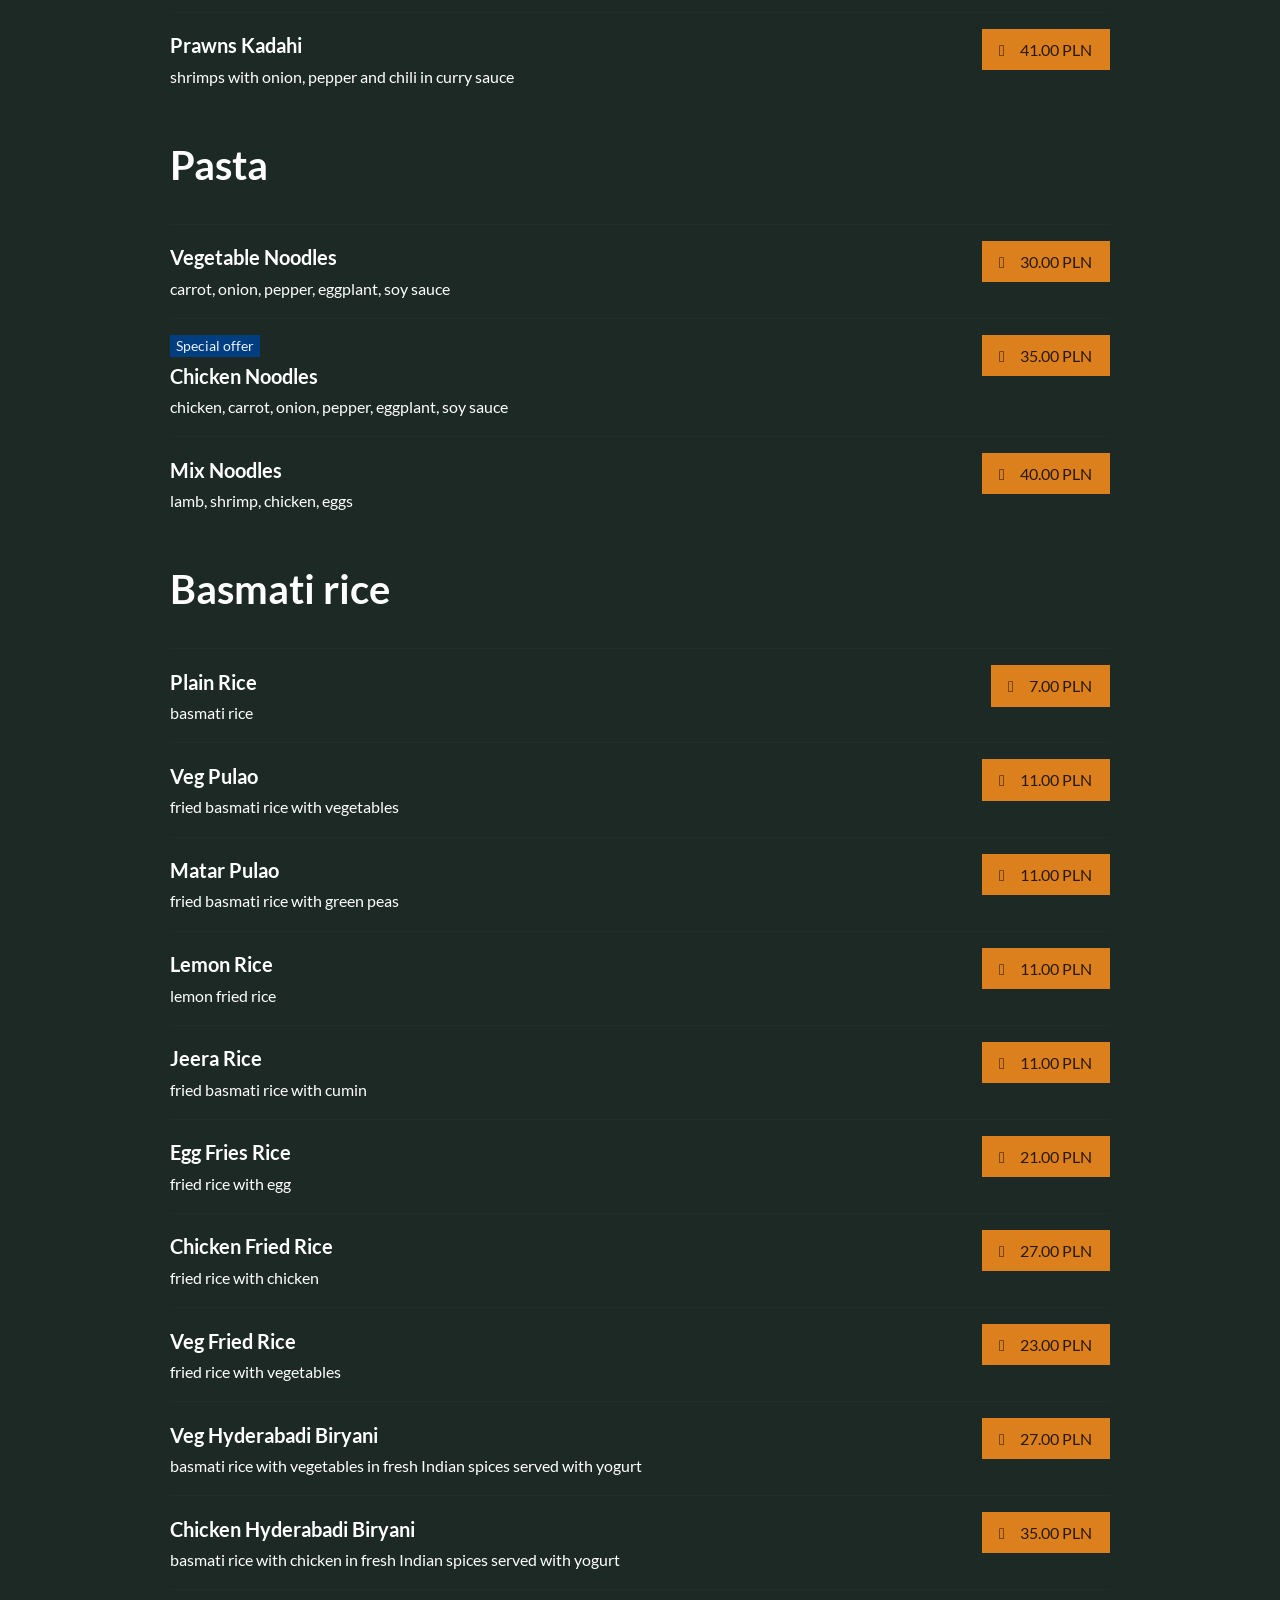
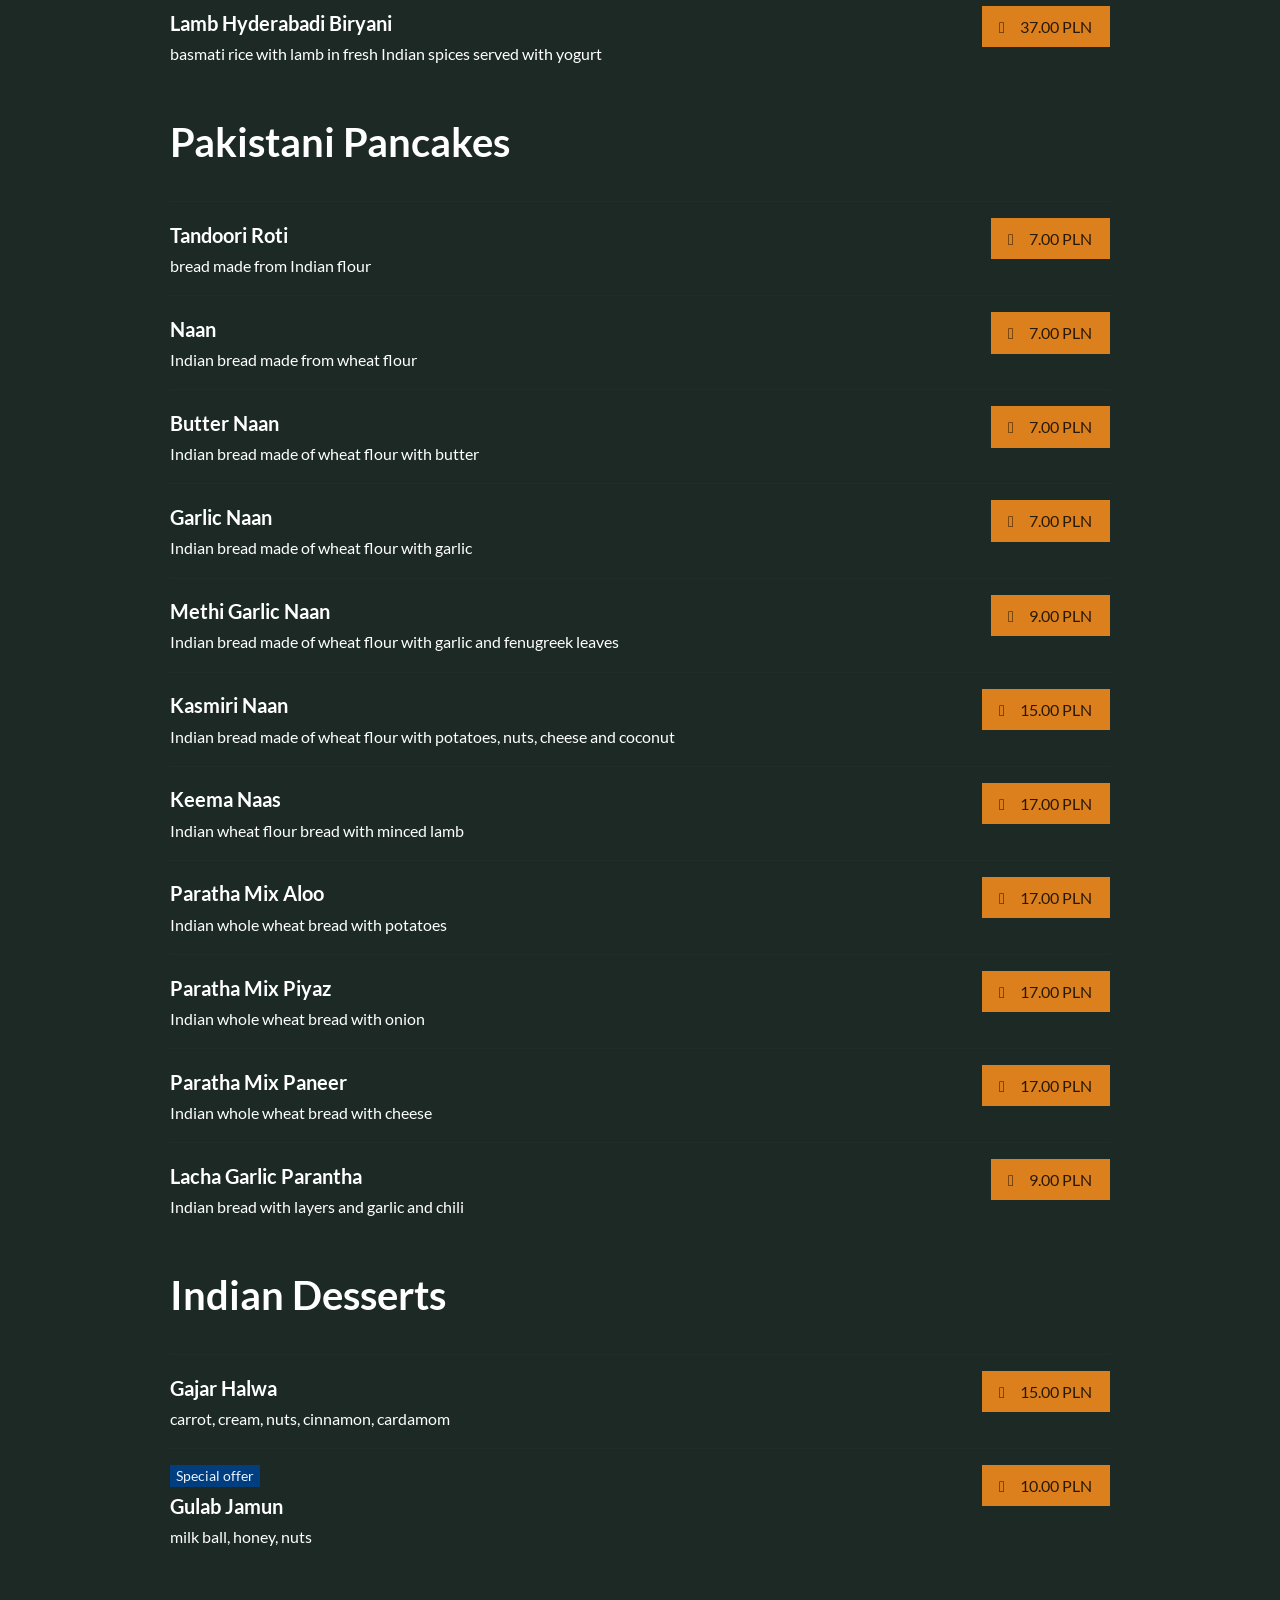
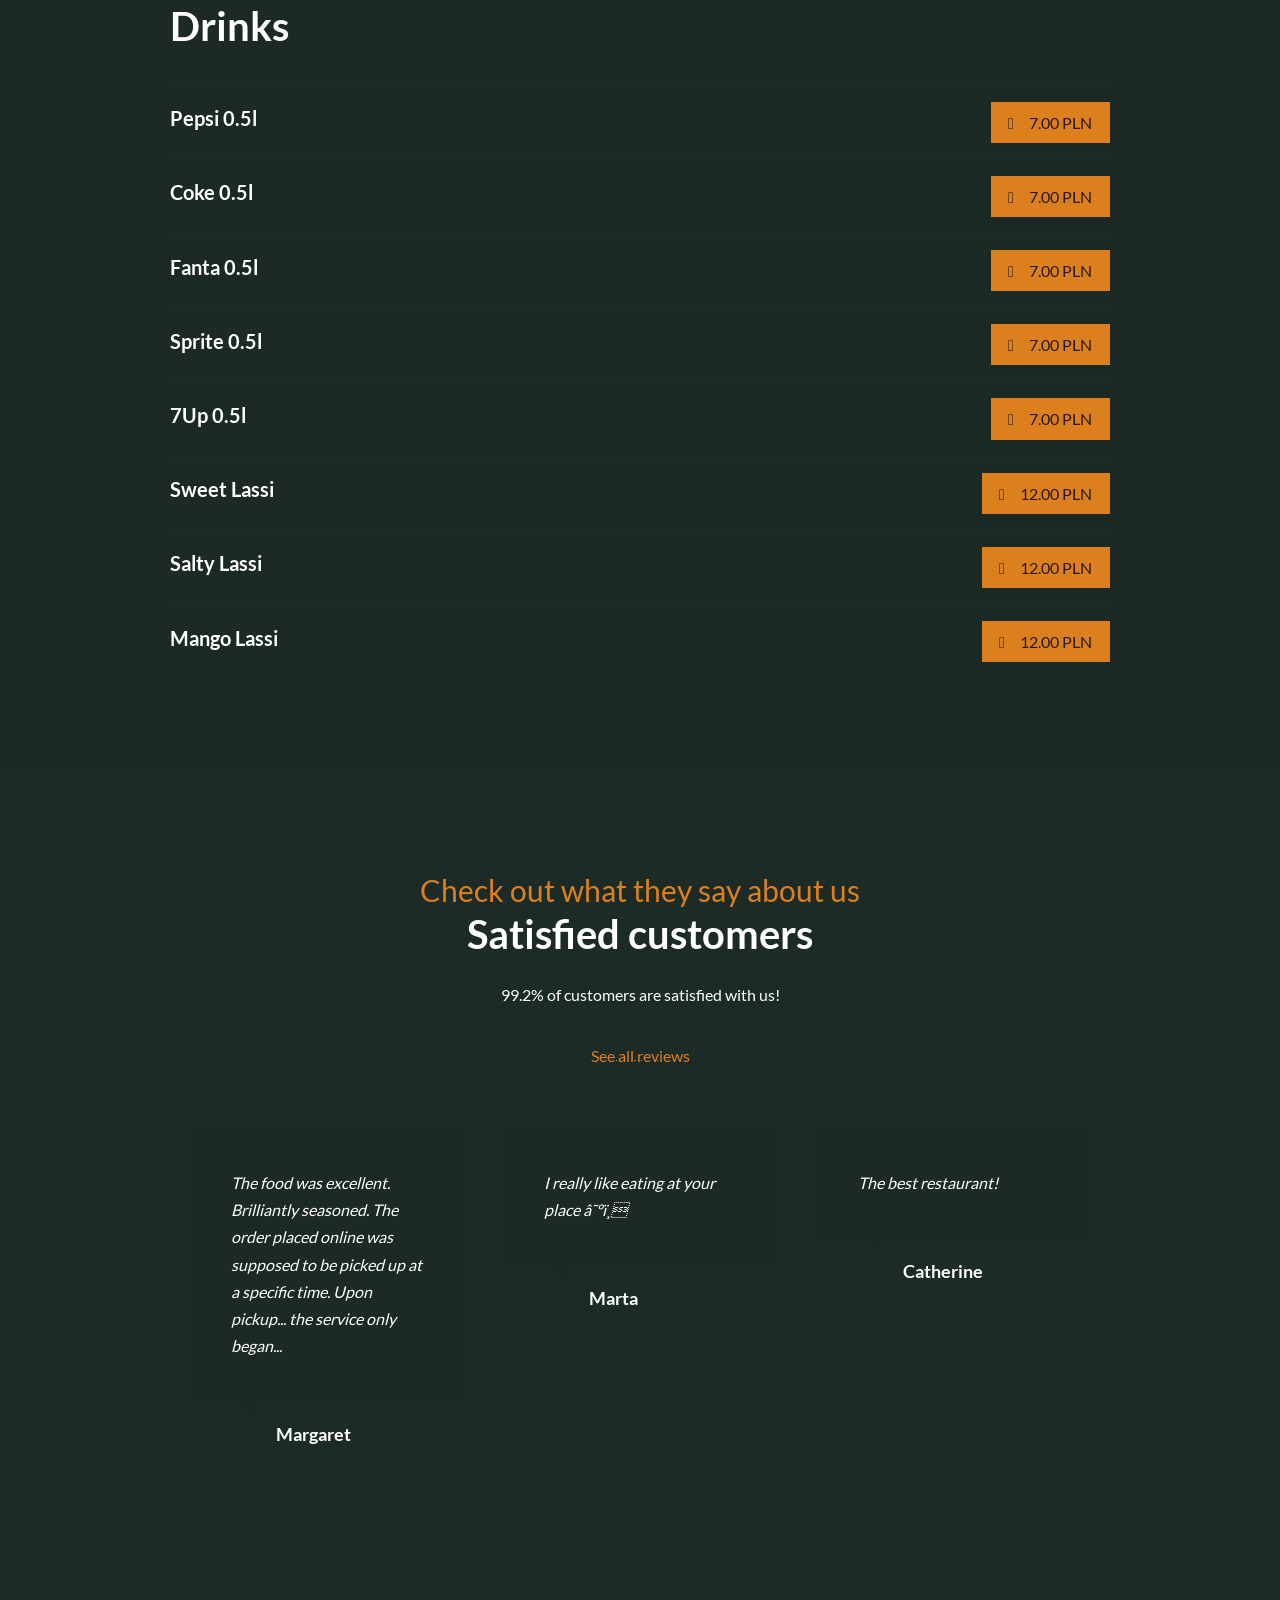
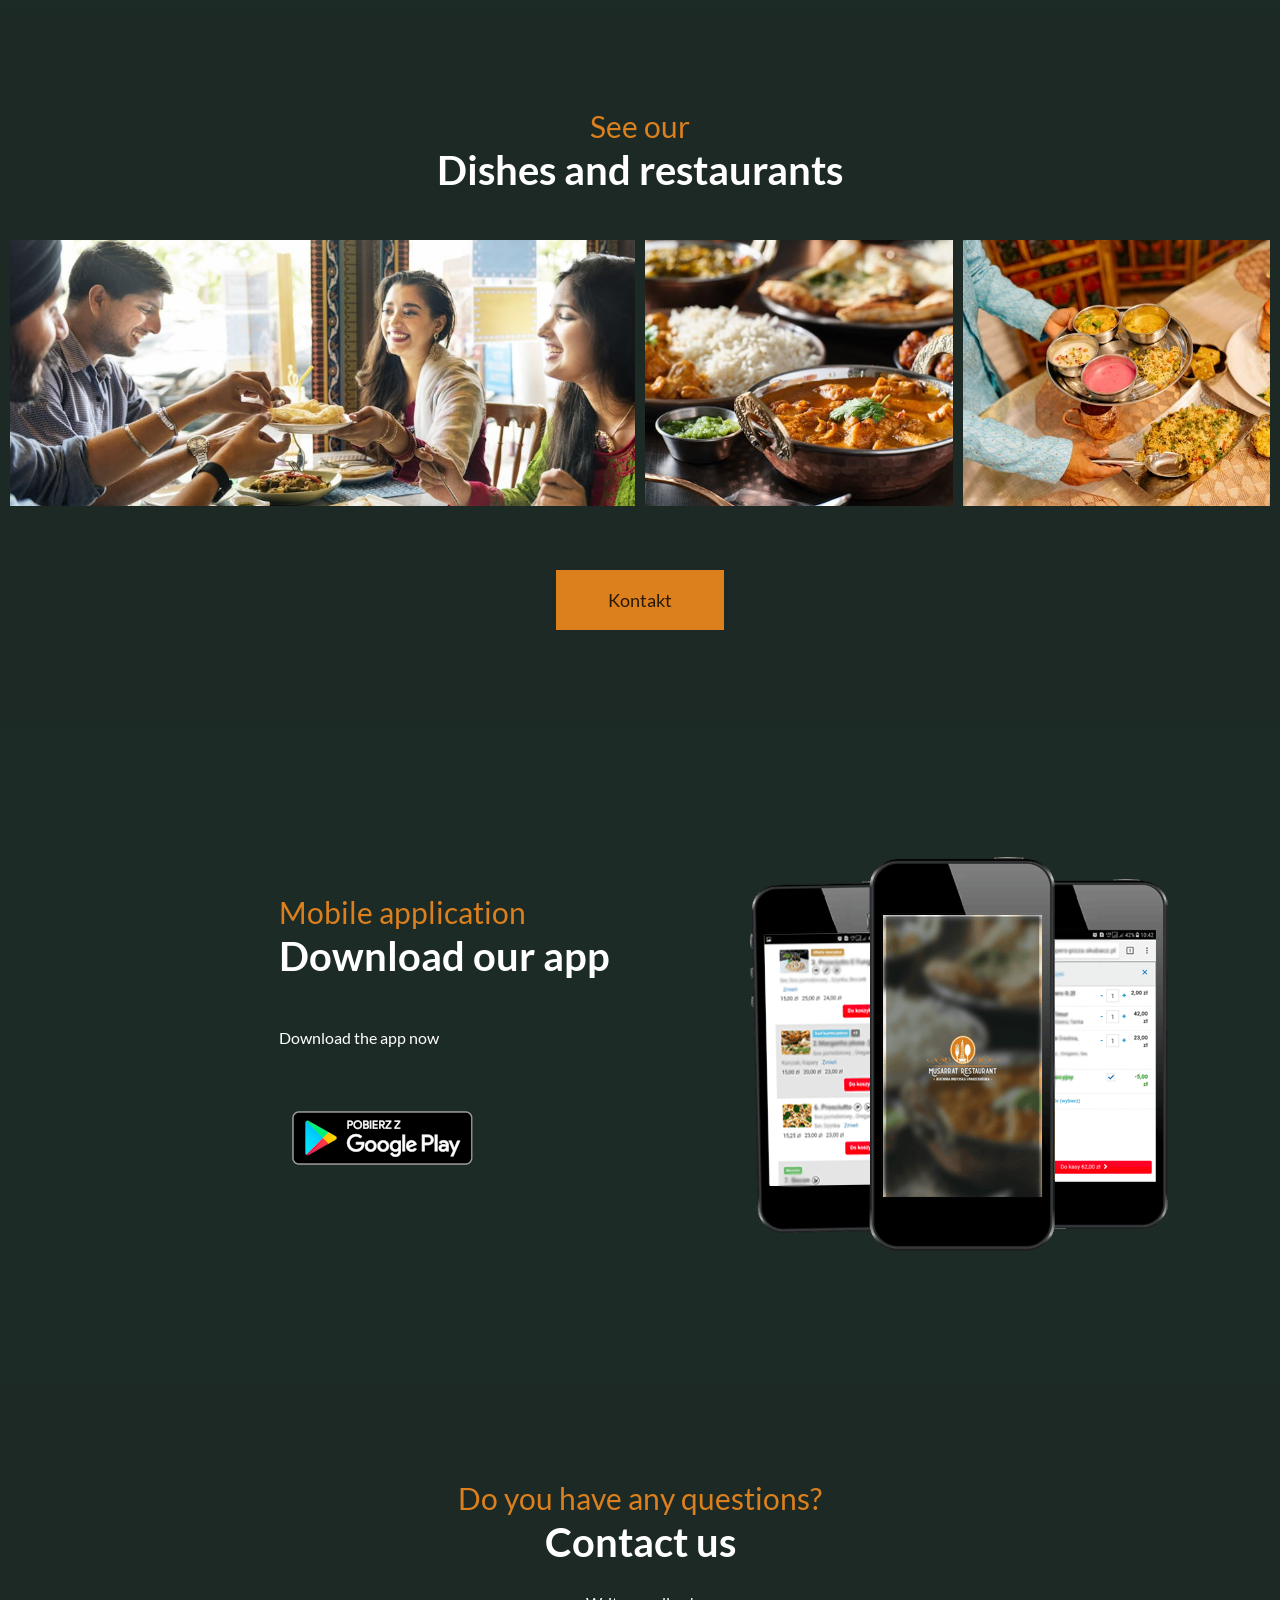
==== commit 3d689909: "updated UI components and fixed layout issues" ====
--- a/index.html
+++ b/index.html
@@ -115,6 +115,326 @@
         bottom: 16px;
         width: 48px;
         height: 48px;
+      }
+    }
+  </style>
+  <style>
+    html,
+    body {
+      max-width: 100%;
+      overflow-x: hidden;
+    }
+
+    img,
+    svg,
+    video,
+    canvas {
+      max-width: 100%;
+      height: auto;
+    }
+
+    [id^="section-"],
+    [id^="menu-"],
+    [id^="link-to-"] {
+      scroll-margin-top: 110px;
+    }
+
+    .m-group-nav__list--tabs,
+    .m-group-nav__list--horizontal {
+      scrollbar-width: thin;
+    }
+
+    @media (max-width: 1199px) {
+      .container,
+      .container-fluid {
+        width: 100%;
+        max-width: 100%;
+        padding-left: 20px;
+        padding-right: 20px;
+      }
+
+      .m-nav__list {
+        display: flex;
+        flex-wrap: wrap;
+        justify-content: center;
+        gap: 8px 18px;
+      }
+
+      .m-nav__list-item {
+        float: none;
+      }
+
+      .m-nav__item {
+        display: inline-flex;
+        align-items: center;
+        justify-content: center;
+        min-height: 40px;
+        text-align: center;
+      }
+
+      .m-hero__header,
+      .m-hero__header .m-hero__title,
+      .m-hero__header .m-hero__sup-title {
+        max-width: 100%;
+        text-wrap: balance;
+      }
+
+      .m-hero__title,
+      .m-hero__title--simple {
+        font-size: clamp(3.2rem, 5vw, 5.6rem);
+        line-height: 1.1;
+      }
+
+      .m-hero__sup-title {
+        font-size: clamp(1.6rem, 2vw, 2.2rem);
+      }
+
+      .m-info-box__action .btn,
+      .m-info-boxes__action .btn,
+      .m-hero__action .btn {
+        white-space: normal;
+      }
+
+      #menu-nav,
+      .m-group-nav--horizontal,
+      .m-group-nav--tabs {
+        overflow-x: auto;
+        overflow-y: hidden;
+        -webkit-overflow-scrolling: touch;
+      }
+
+      .m-group-nav__list--tabs,
+      .m-group-nav__list--horizontal {
+        display: flex;
+        flex-wrap: nowrap;
+        gap: 8px;
+        min-width: max-content;
+        padding-bottom: 8px;
+      }
+
+      .m-group-nav__list-item {
+        flex: 0 0 auto;
+      }
+
+      .m-group-nav__link,
+      .m-group__header-link {
+        white-space: nowrap;
+      }
+
+      .m-scrollable-nav-arrow {
+        display: none !important;
+      }
+
+      .m-flex-layout__aside--sticky-tabs {
+        position: sticky;
+        top: 72px !important;
+        z-index: 20;
+      }
+
+      .m-item__description {
+        max-width: 100%;
+      }
+
+      .menuv2-cart-button,
+      .m-item__col--secondary.actions {
+        min-width: 0;
+      }
+
+      .add-button,
+      .btn-ordering,
+      .continue-shopping {
+        white-space: normal;
+      }
+    }
+
+    @media (max-width: 767px) {
+      .container,
+      .container-fluid {
+        padding-left: 14px;
+        padding-right: 14px;
+      }
+
+      .m-hero__title,
+      .m-hero__title--simple {
+        font-size: clamp(2.8rem, 10vw, 4.2rem);
+      }
+
+      .m-hero__content,
+      .m-hero__col-inner {
+        text-align: center;
+      }
+
+      .m-hero__action .btn,
+      .m-info-box__action .btn,
+      .m-info-boxes__action .btn {
+        width: 100%;
+        max-width: 320px;
+      }
+
+      .m-flex-layout__aside--sticky-tabs {
+        top: 60px !important;
+      }
+
+      .m-group-nav__link,
+      .m-group__header-link {
+        font-size: 1.4rem;
+      }
+
+      .m-item {
+        display: flex;
+        flex-direction: column;
+        gap: 12px;
+      }
+
+      .m-item__col,
+      .m-item__col--secondary,
+      .menuv2-cart-button {
+        width: 100%;
+      }
+
+      .m-item__col--secondary.actions,
+      .menuv2-cart-button {
+        display: flex;
+        justify-content: flex-start;
+      }
+
+      .menuv2-cart-button .add-button,
+      .m-item__col--secondary .add-button {
+        width: 100%;
+        max-width: 220px;
+      }
+
+      .m-list__title,
+      .restaurant-menu__dish-group-name {
+        font-size: 2.8rem;
+        line-height: 1.15;
+      }
+
+      .restaurant-menu__dish-name,
+      .m-item__title {
+        font-size: 1.9rem;
+        line-height: 1.25;
+      }
+
+      .m-item__description,
+      .m-item__description .muted {
+        font-size: 1.6rem;
+        line-height: 1.5;
+      }
+
+      #sticky-cart-button .btn,
+      .m-dock__content .btn {
+        width: 100%;
+      }
+
+      .modal-dialog {
+        width: calc(100% - 20px);
+        margin: 10px auto;
+      }
+
+      .mobile-navigation {
+        position: fixed;
+        top: 0;
+        right: 0;
+        width: min(320px, 88vw);
+        height: 100vh;
+        max-width: 100%;
+        background: #18202d;
+        color: #fff;
+        overflow-y: auto;
+        transform: translateX(100%);
+        transition: transform 0.25s ease;
+        z-index: 10030;
+      }
+
+      .mobile-navigation[aria-expanded="true"],
+      .mobile-navigation.is-open {
+        transform: translateX(0);
+      }
+
+      .mobile-navigation__header {
+        display: flex;
+        align-items: center;
+        justify-content: space-between;
+        padding: 16px 18px;
+        border-bottom: 1px solid rgba(255, 255, 255, 0.12);
+      }
+
+      .mobile-navigation__list {
+        list-style: none;
+        margin: 0;
+        padding: 12px 0 20px;
+      }
+
+      .mobile-navigation__list li {
+        display: block;
+      }
+
+      .mobile-navigation__list a {
+        display: block;
+        padding: 14px 18px;
+        color: #fff;
+        font-size: 1.7rem;
+        line-height: 1.3;
+        text-decoration: none;
+      }
+
+      .mobile-navigation__list a.is-active {
+        color: #de8b1a;
+      }
+
+      .mobile-navigation-toggle {
+        color: #fff;
+      }
+
+      .mobile-navigation-backdrop {
+        position: fixed;
+        inset: 0;
+        background: rgba(6, 10, 16, 0.55);
+        opacity: 0;
+        visibility: hidden;
+        transition: opacity 0.25s ease, visibility 0.25s ease;
+        z-index: 10020;
+      }
+
+      .mobile-navigation-backdrop.is-open {
+        opacity: 1;
+        visibility: visible;
+      }
+
+      body.mobile-nav-open {
+        overflow: hidden;
+      }
+    }
+
+    @media (max-width: 479px) {
+      .m-nav__list {
+        gap: 6px 12px;
+      }
+
+      .m-nav__item {
+        font-size: 1.5rem;
+      }
+
+      .m-group-nav__list--tabs,
+      .m-group-nav__list--horizontal {
+        gap: 6px;
+      }
+
+      .m-group-nav__link,
+      .m-group__header-link {
+        padding-left: 12px;
+        padding-right: 12px;
+      }
+
+      .menuv2-cart-button .add-button,
+      .m-item__col--secondary .add-button {
+        max-width: 100%;
+      }
+
+      .wa-float {
+        right: 12px;
+        bottom: 12px;
       }
     }
   </style>
@@ -965,7 +1285,7 @@
                           </p>
 
                           <p class="m-hero__action animated--delay-5 fadeInDown">
-                            <a href="https://www.musarratrestaurant.pl/#section-menu"
+                            <a href="#section-menu"
                               class="btn btn-primary-on-dark btn-gfb-lg" data-ga-action="Hero button clicked">
                               <font dir="auto" style="vertical-align: inherit;">
                                 <font dir="auto" style="vertical-align: inherit;">
@@ -1153,7 +1473,7 @@
 
 
                 <li class="hidden-xs hidden-sm">
-                  <a href="https://www.musarratrestaurant.pl/#section-menu" class="btn btn-default">
+                  <a href="#section-menu" class="btn btn-default">
                     <font dir="auto" style="vertical-align: inherit;">
                       <font dir="auto" style="vertical-align: inherit;">
                         Order online
@@ -1222,7 +1542,7 @@
 
 
       <li class="">
-        <a class="is-active" title="About us" href="https://www.musarratrestaurant.pl/#section-about-us">
+        <a class="is-active" title="About us" href="#section-about-us">
           <font dir="auto" style="vertical-align: inherit;">
             <font dir="auto" style="vertical-align: inherit;">
               About us
@@ -1235,7 +1555,7 @@
 
 
       <li class="">
-        <a class="" title="Promotions" href="https://www.musarratrestaurant.pl/#section-promotions">
+        <a class="" title="Promotions" href="#section-promotions">
           <font dir="auto" style="vertical-align: inherit;">
             <font dir="auto" style="vertical-align: inherit;">
               Promotions
@@ -1248,7 +1568,7 @@
 
 
       <li class="">
-        <a class="" title="Menu" href="https://www.musarratrestaurant.pl/#section-menu">
+        <a class="" title="Menu" href="#section-menu">
           <font dir="auto" style="vertical-align: inherit;">
             <font dir="auto" style="vertical-align: inherit;">
               Menu
@@ -1261,7 +1581,7 @@
 
 
       <li class="">
-        <a class="" title="Opinions" href="https://www.musarratrestaurant.pl/#section-reviews">
+        <a class="" title="Opinions" href="#section-reviews">
           <font dir="auto" style="vertical-align: inherit;">
             <font dir="auto" style="vertical-align: inherit;">
               Opinions
@@ -1274,7 +1594,7 @@
 
 
       <li class="">
-        <a class="" title="Gallery" href="https://www.musarratrestaurant.pl/#section-gallery">
+        <a class="" title="Gallery" href="#section-gallery">
           <font dir="auto" style="vertical-align: inherit;">
             <font dir="auto" style="vertical-align: inherit;">
               Gallery
@@ -1287,7 +1607,7 @@
 
 
       <li class="">
-        <a class="" title="Contact" href="https://www.musarratrestaurant.pl/#section-contact">
+        <a class="" title="Contact" href="#section-contact">
           <font dir="auto" style="vertical-align: inherit;">
             <font dir="auto" style="vertical-align: inherit;">
               Contact
@@ -1676,7 +1996,7 @@
               </h2>
 
               <p class="m-info-boxes__action ">
-                <a href="https://www.musarratrestaurant.pl/#section-menu" class="btn btn-primary">
+                <a href="#section-menu" class="btn btn-primary">
                   <font dir="auto" style="vertical-align: inherit;">
                     <font dir="auto" style="vertical-align: inherit;">View menu</font>
                   </font>
@@ -1746,7 +2066,7 @@
               </div>
 
               <p class="m-info-box__action">
-                <a href="https://www.musarratrestaurant.pl/#section-menu" class="btn btn-primary btn-lg">
+                <a href="#section-menu" class="btn btn-primary btn-lg">
                   <font dir="auto" style="vertical-align: inherit;">
                     <font dir="auto" style="vertical-align: inherit;">Read more</font>
                   </font>
@@ -1925,7 +2245,7 @@
 
                     <li class="m-group-nav__list-item js-toggle-group-list-item"
                       data-section-id="103bea7e-77ae-42e1-a0b6-c6f0d89a3f92" data-visible-in="Site">
-                      <a id="link-to-przystawki" href="https://www.musarratrestaurant.pl/#menu-przystawki"
+                      <a id="link-to-przystawki" href="#menu-przystawki"
                         class="m-group-nav__link js-toggle-group-link is-active"
                         data-field-id="Menu.groupNav.103bea7e-77ae-42e1-a0b6-c6f0d89a3f92"
                         data-target="#menu-przystawki" data-initialized="true">
@@ -1945,7 +2265,7 @@
 
                     <li class="m-group-nav__list-item js-toggle-group-list-item"
                       data-section-id="58fe36cc-3033-49eb-9c3b-52bdc9083214" data-visible-in="Site">
-                      <a id="link-to-salatki" href="https://www.musarratrestaurant.pl/#menu-salatki"
+                      <a id="link-to-salatki" href="#menu-salatki"
                         class="m-group-nav__link js-toggle-group-link"
                         data-field-id="Menu.groupNav.58fe36cc-3033-49eb-9c3b-52bdc9083214" data-target="#menu-salatki">
 
@@ -1964,7 +2284,7 @@
 
                     <li class="m-group-nav__list-item js-toggle-group-list-item"
                       data-section-id="07f67e9b-6036-41ca-9e99-7c90eaec337f" data-visible-in="Site">
-                      <a id="link-to-zupy" href="https://www.musarratrestaurant.pl/#menu-zupy"
+                      <a id="link-to-zupy" href="#menu-zupy"
                         class="m-group-nav__link js-toggle-group-link"
                         data-field-id="Menu.groupNav.07f67e9b-6036-41ca-9e99-7c90eaec337f" data-target="#menu-zupy">
 
@@ -1984,7 +2304,7 @@
                     <li class="m-group-nav__list-item js-toggle-group-list-item"
                       data-section-id="07234dac-241d-47aa-9c29-2afcea378cb8" data-visible-in="Site">
                       <a id="link-to-przystawki-z-pieca-tandoor"
-                        href="https://www.musarratrestaurant.pl/#menu-przystawki-z-pieca-tandoor"
+                        href="#menu-przystawki-z-pieca-tandoor"
                         class="m-group-nav__link js-toggle-group-link"
                         data-field-id="Menu.groupNav.07234dac-241d-47aa-9c29-2afcea378cb8"
                         data-target="#menu-przystawki-z-pieca-tandoor">
@@ -2004,7 +2324,7 @@
 
                     <li class="m-group-nav__list-item js-toggle-group-list-item"
                       data-section-id="a46f2933-ba22-42bd-a769-3e2c038a9eec" data-visible-in="Site">
-                      <a id="link-to-menu-dla-dzieci" href="https://www.musarratrestaurant.pl/#menu-menu-dla-dzieci"
+                      <a id="link-to-menu-dla-dzieci" href="#menu-menu-dla-dzieci"
                         class="m-group-nav__link js-toggle-group-link"
                         data-field-id="Menu.groupNav.a46f2933-ba22-42bd-a769-3e2c038a9eec"
                         data-target="#menu-menu-dla-dzieci">
@@ -2024,7 +2344,7 @@
 
                     <li class="m-group-nav__list-item js-toggle-group-list-item"
                       data-section-id="ed2df4c5-9eca-40bc-b939-f98ed397e951" data-visible-in="Site">
-                      <a id="link-to-indyjski-jogurt" href="https://www.musarratrestaurant.pl/#menu-indyjski-jogurt"
+                      <a id="link-to-indyjski-jogurt" href="#menu-indyjski-jogurt"
                         class="m-group-nav__link js-toggle-group-link"
                         data-field-id="Menu.groupNav.ed2df4c5-9eca-40bc-b939-f98ed397e951"
                         data-target="#menu-indyjski-jogurt">
@@ -2045,7 +2365,7 @@
                     <li class="m-group-nav__list-item js-toggle-group-list-item"
                       data-section-id="26f51858-add2-44fc-af9e-bbc100841214" data-visible-in="Site">
                       <a id="link-to-wegetarianskie-dania-glowne"
-                        href="https://www.musarratrestaurant.pl/#menu-wegetarianskie-dania-glowne"
+                        href="#menu-wegetarianskie-dania-glowne"
                         class="m-group-nav__link js-toggle-group-link"
                         data-field-id="Menu.groupNav.26f51858-add2-44fc-af9e-bbc100841214"
                         data-target="#menu-wegetarianskie-dania-glowne">
@@ -2066,7 +2386,7 @@
                     <li class="m-group-nav__list-item js-toggle-group-list-item"
                       data-section-id="8c41b580-dd5a-4cc8-9f97-3adb82c3dacf" data-visible-in="Site">
                       <a id="link-to-indyjski-ser-dania-glowne"
-                        href="https://www.musarratrestaurant.pl/#menu-indyjski-ser-dania-glowne"
+                        href="#menu-indyjski-ser-dania-glowne"
                         class="m-group-nav__link js-toggle-group-link"
                         data-field-id="Menu.groupNav.8c41b580-dd5a-4cc8-9f97-3adb82c3dacf"
                         data-target="#menu-indyjski-ser-dania-glowne">
@@ -2087,7 +2407,7 @@
                     <li class="m-group-nav__list-item js-toggle-group-list-item"
                       data-section-id="105715b1-0ad5-4aac-a44c-1391b7d6ac89" data-visible-in="Site">
                       <a id="link-to-dania-glowne-z-kurczaka"
-                        href="https://www.musarratrestaurant.pl/#menu-dania-glowne-z-kurczaka"
+                        href="#menu-dania-glowne-z-kurczaka"
                         class="m-group-nav__link js-toggle-group-link"
                         data-field-id="Menu.groupNav.105715b1-0ad5-4aac-a44c-1391b7d6ac89"
                         data-target="#menu-dania-glowne-z-kurczaka">
@@ -2108,7 +2428,7 @@
                     <li class="m-group-nav__list-item js-toggle-group-list-item"
                       data-section-id="2ee3ac8e-307a-44b6-b0e3-43a24a7603b4" data-visible-in="Site">
                       <a id="link-to-dania-glowne-z-jagniecina"
-                        href="https://www.musarratrestaurant.pl/#menu-dania-glowne-z-jagniecina"
+                        href="#menu-dania-glowne-z-jagniecina"
                         class="m-group-nav__link js-toggle-group-link"
                         data-field-id="Menu.groupNav.2ee3ac8e-307a-44b6-b0e3-43a24a7603b4"
                         data-target="#menu-dania-glowne-z-jagniecina">
@@ -2129,7 +2449,7 @@
                     <li class="m-group-nav__list-item js-toggle-group-list-item"
                       data-section-id="1e41d7e0-49d0-4d3c-a39c-8278c8ec2cf9" data-visible-in="Site">
                       <a id="link-to-glowne-dania-z-krewetek"
-                        href="https://www.musarratrestaurant.pl/#menu-glowne-dania-z-krewetek"
+                        href="#menu-glowne-dania-z-krewetek"
                         class="m-group-nav__link js-toggle-group-link"
                         data-field-id="Menu.groupNav.1e41d7e0-49d0-4d3c-a39c-8278c8ec2cf9"
                         data-target="#menu-glowne-dania-z-krewetek">
@@ -2149,7 +2469,7 @@
 
                     <li class="m-group-nav__list-item js-toggle-group-list-item"
                       data-section-id="1965c65c-3f12-4abf-9388-ad7f2bb60548" data-visible-in="Site">
-                      <a id="link-to-makarony" href="https://www.musarratrestaurant.pl/#menu-makarony"
+                      <a id="link-to-makarony" href="#menu-makarony"
                         class="m-group-nav__link js-toggle-group-link"
                         data-field-id="Menu.groupNav.1965c65c-3f12-4abf-9388-ad7f2bb60548" data-target="#menu-makarony">
 
@@ -2168,7 +2488,7 @@
 
                     <li class="m-group-nav__list-item js-toggle-group-list-item"
                       data-section-id="034c86d3-206c-40cc-87f0-b69e788798a9" data-visible-in="Site">
-                      <a id="link-to-ryz-basmati" href="https://www.musarratrestaurant.pl/#menu-ryz-basmati"
+                      <a id="link-to-ryz-basmati" href="#menu-ryz-basmati"
                         class="m-group-nav__link js-toggle-group-link"
                         data-field-id="Menu.groupNav.034c86d3-206c-40cc-87f0-b69e788798a9"
                         data-target="#menu-ryz-basmati">
@@ -2189,7 +2509,7 @@
                     <li class="m-group-nav__list-item js-toggle-group-list-item"
                       data-section-id="02c354a3-a5c8-4d25-8d06-9f9995b97e11" data-visible-in="Site">
                       <a id="link-to-pakistanskie-placki"
-                        href="https://www.musarratrestaurant.pl/#menu-pakistanskie-placki"
+                        href="#menu-pakistanskie-placki"
                         class="m-group-nav__link js-toggle-group-link"
                         data-field-id="Menu.groupNav.02c354a3-a5c8-4d25-8d06-9f9995b97e11"
                         data-target="#menu-pakistanskie-placki">
@@ -2209,7 +2529,7 @@
 
                     <li class="m-group-nav__list-item js-toggle-group-list-item"
                       data-section-id="9bc93c3c-6539-4ee8-85b8-f0eaacbf046f" data-visible-in="Site">
-                      <a id="link-to-desery-indyjskie" href="https://www.musarratrestaurant.pl/#menu-desery-indyjskie"
+                      <a id="link-to-desery-indyjskie" href="#menu-desery-indyjskie"
                         class="m-group-nav__link js-toggle-group-link"
                         data-field-id="Menu.groupNav.9bc93c3c-6539-4ee8-85b8-f0eaacbf046f"
                         data-target="#menu-desery-indyjskie">
@@ -2229,7 +2549,7 @@
 
                     <li class="m-group-nav__list-item js-toggle-group-list-item"
                       data-section-id="472c18b0-6262-4dac-b389-b9dfbca087fa" data-visible-in="Site">
-                      <a id="link-to-napoje" href="https://www.musarratrestaurant.pl/#menu-napoje"
+                      <a id="link-to-napoje" href="#menu-napoje"
                         class="m-group-nav__link js-toggle-group-link"
                         data-field-id="Menu.groupNav.472c18b0-6262-4dac-b389-b9dfbca087fa" data-target="#menu-napoje">
 
@@ -2281,7 +2601,7 @@
 
                     <li class="m-group-nav__list-item js-toggle-group-list-item"
                       data-section-id="103bea7e-77ae-42e1-a0b6-c6f0d89a3f92" data-visible-in="Site">
-                      <a href="https://www.musarratrestaurant.pl/#menu-przystawki"
+                      <a href="#menu-przystawki"
                         class="m-group-nav__link js-toggle-group-link is-active"
                         data-field-id="Menu.groupNav.103bea7e-77ae-42e1-a0b6-c6f0d89a3f92"
                         data-target="#menu-przystawki">
@@ -2299,7 +2619,7 @@
 
                     <li class="m-group-nav__list-item js-toggle-group-list-item"
                       data-section-id="58fe36cc-3033-49eb-9c3b-52bdc9083214" data-visible-in="Site">
-                      <a href="https://www.musarratrestaurant.pl/#menu-salatki"
+                      <a href="#menu-salatki"
                         class="m-group-nav__link js-toggle-group-link"
                         data-field-id="Menu.groupNav.58fe36cc-3033-49eb-9c3b-52bdc9083214" data-target="#menu-salatki">
 
@@ -2316,7 +2636,7 @@
 
                     <li class="m-group-nav__list-item js-toggle-group-list-item"
                       data-section-id="07f67e9b-6036-41ca-9e99-7c90eaec337f" data-visible-in="Site">
-                      <a href="https://www.musarratrestaurant.pl/#menu-zupy"
+                      <a href="#menu-zupy"
                         class="m-group-nav__link js-toggle-group-link"
                         data-field-id="Menu.groupNav.07f67e9b-6036-41ca-9e99-7c90eaec337f" data-target="#menu-zupy">
 
@@ -2333,7 +2653,7 @@
 
                     <li class="m-group-nav__list-item js-toggle-group-list-item"
                       data-section-id="07234dac-241d-47aa-9c29-2afcea378cb8" data-visible-in="Site">
-                      <a href="https://www.musarratrestaurant.pl/#menu-przystawki-z-pieca-tandoor"
+                      <a href="#menu-przystawki-z-pieca-tandoor"
                         class="m-group-nav__link js-toggle-group-link"
                         data-field-id="Menu.groupNav.07234dac-241d-47aa-9c29-2afcea378cb8"
                         data-target="#menu-przystawki-z-pieca-tandoor">
@@ -2351,7 +2671,7 @@
 
                     <li class="m-group-nav__list-item js-toggle-group-list-item"
                       data-section-id="a46f2933-ba22-42bd-a769-3e2c038a9eec" data-visible-in="Site">
-                      <a href="https://www.musarratrestaurant.pl/#menu-menu-dla-dzieci"
+                      <a href="#menu-menu-dla-dzieci"
                         class="m-group-nav__link js-toggle-group-link"
                         data-field-id="Menu.groupNav.a46f2933-ba22-42bd-a769-3e2c038a9eec"
                         data-target="#menu-menu-dla-dzieci">
@@ -2369,7 +2689,7 @@
 
                     <li class="m-group-nav__list-item js-toggle-group-list-item"
                       data-section-id="ed2df4c5-9eca-40bc-b939-f98ed397e951" data-visible-in="Site">
-                      <a href="https://www.musarratrestaurant.pl/#menu-indyjski-jogurt"
+                      <a href="#menu-indyjski-jogurt"
                         class="m-group-nav__link js-toggle-group-link"
                         data-field-id="Menu.groupNav.ed2df4c5-9eca-40bc-b939-f98ed397e951"
                         data-target="#menu-indyjski-jogurt">
@@ -2387,7 +2707,7 @@
 
                     <li class="m-group-nav__list-item js-toggle-group-list-item"
                       data-section-id="26f51858-add2-44fc-af9e-bbc100841214" data-visible-in="Site">
-                      <a href="https://www.musarratrestaurant.pl/#menu-wegetarianskie-dania-glowne"
+                      <a href="#menu-wegetarianskie-dania-glowne"
                         class="m-group-nav__link js-toggle-group-link"
                         data-field-id="Menu.groupNav.26f51858-add2-44fc-af9e-bbc100841214"
                         data-target="#menu-wegetarianskie-dania-glowne">
@@ -2405,7 +2725,7 @@
 
                     <li class="m-group-nav__list-item js-toggle-group-list-item"
                       data-section-id="8c41b580-dd5a-4cc8-9f97-3adb82c3dacf" data-visible-in="Site">
-                      <a href="https://www.musarratrestaurant.pl/#menu-indyjski-ser-dania-glowne"
+                      <a href="#menu-indyjski-ser-dania-glowne"
                         class="m-group-nav__link js-toggle-group-link"
                         data-field-id="Menu.groupNav.8c41b580-dd5a-4cc8-9f97-3adb82c3dacf"
                         data-target="#menu-indyjski-ser-dania-glowne">
@@ -2423,7 +2743,7 @@
 
                     <li class="m-group-nav__list-item js-toggle-group-list-item"
                       data-section-id="105715b1-0ad5-4aac-a44c-1391b7d6ac89" data-visible-in="Site">
-                      <a href="https://www.musarratrestaurant.pl/#menu-dania-glowne-z-kurczaka"
+                      <a href="#menu-dania-glowne-z-kurczaka"
                         class="m-group-nav__link js-toggle-group-link"
                         data-field-id="Menu.groupNav.105715b1-0ad5-4aac-a44c-1391b7d6ac89"
                         data-target="#menu-dania-glowne-z-kurczaka">
@@ -2441,7 +2761,7 @@
 
                     <li class="m-group-nav__list-item js-toggle-group-list-item"
                       data-section-id="2ee3ac8e-307a-44b6-b0e3-43a24a7603b4" data-visible-in="Site">
-                      <a href="https://www.musarratrestaurant.pl/#menu-dania-glowne-z-jagniecina"
+                      <a href="#menu-dania-glowne-z-jagniecina"
                         class="m-group-nav__link js-toggle-group-link"
                         data-field-id="Menu.groupNav.2ee3ac8e-307a-44b6-b0e3-43a24a7603b4"
                         data-target="#menu-dania-glowne-z-jagniecina">
@@ -2459,7 +2779,7 @@
 
                     <li class="m-group-nav__list-item js-toggle-group-list-item"
                       data-section-id="1e41d7e0-49d0-4d3c-a39c-8278c8ec2cf9" data-visible-in="Site">
-                      <a href="https://www.musarratrestaurant.pl/#menu-glowne-dania-z-krewetek"
+                      <a href="#menu-glowne-dania-z-krewetek"
                         class="m-group-nav__link js-toggle-group-link"
                         data-field-id="Menu.groupNav.1e41d7e0-49d0-4d3c-a39c-8278c8ec2cf9"
                         data-target="#menu-glowne-dania-z-krewetek">
@@ -2477,7 +2797,7 @@
 
                     <li class="m-group-nav__list-item js-toggle-group-list-item"
                       data-section-id="1965c65c-3f12-4abf-9388-ad7f2bb60548" data-visible-in="Site">
-                      <a href="https://www.musarratrestaurant.pl/#menu-makarony"
+                      <a href="#menu-makarony"
                         class="m-group-nav__link js-toggle-group-link"
                         data-field-id="Menu.groupNav.1965c65c-3f12-4abf-9388-ad7f2bb60548" data-target="#menu-makarony">
 
@@ -2494,7 +2814,7 @@
 
                     <li class="m-group-nav__list-item js-toggle-group-list-item"
                       data-section-id="034c86d3-206c-40cc-87f0-b69e788798a9" data-visible-in="Site">
-                      <a href="https://www.musarratrestaurant.pl/#menu-ryz-basmati"
+                      <a href="#menu-ryz-basmati"
                         class="m-group-nav__link js-toggle-group-link"
                         data-field-id="Menu.groupNav.034c86d3-206c-40cc-87f0-b69e788798a9"
                         data-target="#menu-ryz-basmati">
@@ -2512,7 +2832,7 @@
 
                     <li class="m-group-nav__list-item js-toggle-group-list-item"
                       data-section-id="02c354a3-a5c8-4d25-8d06-9f9995b97e11" data-visible-in="Site">
-                      <a href="https://www.musarratrestaurant.pl/#menu-pakistanskie-placki"
+                      <a href="#menu-pakistanskie-placki"
                         class="m-group-nav__link js-toggle-group-link"
                         data-field-id="Menu.groupNav.02c354a3-a5c8-4d25-8d06-9f9995b97e11"
                         data-target="#menu-pakistanskie-placki">
@@ -2530,7 +2850,7 @@
 
                     <li class="m-group-nav__list-item js-toggle-group-list-item"
                       data-section-id="9bc93c3c-6539-4ee8-85b8-f0eaacbf046f" data-visible-in="Site">
-                      <a href="https://www.musarratrestaurant.pl/#menu-desery-indyjskie"
+                      <a href="#menu-desery-indyjskie"
                         class="m-group-nav__link js-toggle-group-link"
                         data-field-id="Menu.groupNav.9bc93c3c-6539-4ee8-85b8-f0eaacbf046f"
                         data-target="#menu-desery-indyjskie">
@@ -2548,7 +2868,7 @@
 
                     <li class="m-group-nav__list-item js-toggle-group-list-item"
                       data-section-id="472c18b0-6262-4dac-b389-b9dfbca087fa" data-visible-in="Site">
-                      <a href="https://www.musarratrestaurant.pl/#menu-napoje"
+                      <a href="#menu-napoje"
                         class="m-group-nav__link js-toggle-group-link"
                         data-field-id="Menu.groupNav.472c18b0-6262-4dac-b389-b9dfbca087fa" data-target="#menu-napoje">
 
@@ -2596,7 +2916,7 @@
                       <h3
                         class="m-group__header restaurant-menu__dish-group-name m-group__header--hidden js-dish-types-hours js-toggle-group-list-item"
                         data-section-id="103bea7e-77ae-42e1-a0b6-c6f0d89a3f92" data-visible-in="Site">
-                        <a href="https://www.musarratrestaurant.pl/#menu-przystawki"
+                        <a href="#menu-przystawki"
                           class="m-group__header-link js-toggle-group-link is-active" data-target="#menu-przystawki">
 
                           <div class="m-group__header-text">
@@ -3111,7 +3431,7 @@
 
 
 
-                        <a href="https://www.musarratrestaurant.pl/#link-to-przystawki"
+                        <a href="#link-to-przystawki"
                           class="m-skip-link m-skip-link--static">
                           <font dir="auto" style="vertical-align: inherit;">
                             <font dir="auto" style="vertical-align: inherit;">Back to menu group navigation</font>
@@ -3125,7 +3445,7 @@
                       <h3
                         class="m-group__header restaurant-menu__dish-group-name m-group__header--hidden js-dish-types-hours js-toggle-group-list-item"
                         data-section-id="58fe36cc-3033-49eb-9c3b-52bdc9083214" data-visible-in="Site">
-                        <a href="https://www.musarratrestaurant.pl/#menu-salatki"
+                        <a href="#menu-salatki"
                           class="m-group__header-link js-toggle-group-link" data-target="#menu-salatki">
 
                           <div class="m-group__header-text">
@@ -3255,7 +3575,7 @@
 
 
 
-                        <a href="https://www.musarratrestaurant.pl/#link-to-salatki"
+                        <a href="#link-to-salatki"
                           class="m-skip-link m-skip-link--static">
                           <font dir="auto" style="vertical-align: inherit;">
                             <font dir="auto" style="vertical-align: inherit;">Back to menu group navigation</font>
@@ -3269,7 +3589,7 @@
                       <h3
                         class="m-group__header restaurant-menu__dish-group-name m-group__header--hidden js-dish-types-hours js-toggle-group-list-item"
                         data-section-id="07f67e9b-6036-41ca-9e99-7c90eaec337f" data-visible-in="Site">
-                        <a href="https://www.musarratrestaurant.pl/#menu-zupy"
+                        <a href="#menu-zupy"
                           class="m-group__header-link js-toggle-group-link" data-target="#menu-zupy">
 
                           <div class="m-group__header-text">
@@ -3554,7 +3874,7 @@
 
 
 
-                        <a href="https://www.musarratrestaurant.pl/#link-to-zupy"
+                        <a href="#link-to-zupy"
                           class="m-skip-link m-skip-link--static">
                           <font dir="auto" style="vertical-align: inherit;">
                             <font dir="auto" style="vertical-align: inherit;">Back to menu group navigation</font>
@@ -3568,7 +3888,7 @@
                       <h3
                         class="m-group__header restaurant-menu__dish-group-name m-group__header--hidden js-dish-types-hours js-toggle-group-list-item"
                         data-section-id="07234dac-241d-47aa-9c29-2afcea378cb8" data-visible-in="Site">
-                        <a href="https://www.musarratrestaurant.pl/#menu-przystawki-z-pieca-tandoor"
+                        <a href="#menu-przystawki-z-pieca-tandoor"
                           class="m-group__header-link js-toggle-group-link"
                           data-target="#menu-przystawki-z-pieca-tandoor">
 
@@ -4316,7 +4636,7 @@
 
 
 
-                        <a href="https://www.musarratrestaurant.pl/#link-to-przystawki-z-pieca-tandoor"
+                        <a href="#link-to-przystawki-z-pieca-tandoor"
                           class="m-skip-link m-skip-link--static">
                           <font dir="auto" style="vertical-align: inherit;">
                             <font dir="auto" style="vertical-align: inherit;">Back to menu group navigation</font>
@@ -4330,7 +4650,7 @@
                       <h3
                         class="m-group__header restaurant-menu__dish-group-name m-group__header--hidden js-dish-types-hours js-toggle-group-list-item"
                         data-section-id="a46f2933-ba22-42bd-a769-3e2c038a9eec" data-visible-in="Site">
-                        <a href="https://www.musarratrestaurant.pl/#menu-menu-dla-dzieci"
+                        <a href="#menu-menu-dla-dzieci"
                           class="m-group__header-link js-toggle-group-link" data-target="#menu-menu-dla-dzieci">
 
                           <div class="m-group__header-text">
@@ -4607,7 +4927,7 @@
 
 
 
-                        <a href="https://www.musarratrestaurant.pl/#link-to-menu-dla-dzieci"
+                        <a href="#link-to-menu-dla-dzieci"
                           class="m-skip-link m-skip-link--static">
                           <font dir="auto" style="vertical-align: inherit;">
                             <font dir="auto" style="vertical-align: inherit;">Back to menu group navigation</font>
@@ -4621,7 +4941,7 @@
                       <h3
                         class="m-group__header restaurant-menu__dish-group-name m-group__header--hidden js-dish-types-hours js-toggle-group-list-item"
                         data-section-id="ed2df4c5-9eca-40bc-b939-f98ed397e951" data-visible-in="Site">
-                        <a href="https://www.musarratrestaurant.pl/#menu-indyjski-jogurt"
+                        <a href="#menu-indyjski-jogurt"
                           class="m-group__header-link js-toggle-group-link" data-target="#menu-indyjski-jogurt">
 
                           <div class="m-group__header-text">
@@ -4828,7 +5148,7 @@
 
 
 
-                        <a href="https://www.musarratrestaurant.pl/#link-to-indyjski-jogurt"
+                        <a href="#link-to-indyjski-jogurt"
                           class="m-skip-link m-skip-link--static">
                           <font dir="auto" style="vertical-align: inherit;">
                             <font dir="auto" style="vertical-align: inherit;">Back to menu group navigation</font>
@@ -4842,7 +5162,7 @@
                       <h3
                         class="m-group__header restaurant-menu__dish-group-name m-group__header--hidden js-dish-types-hours js-toggle-group-list-item"
                         data-section-id="26f51858-add2-44fc-af9e-bbc100841214" data-visible-in="Site">
-                        <a href="https://www.musarratrestaurant.pl/#menu-wegetarianskie-dania-glowne"
+                        <a href="#menu-wegetarianskie-dania-glowne"
                           class="m-group__header-link js-toggle-group-link"
                           data-target="#menu-wegetarianskie-dania-glowne">
 
@@ -5127,7 +5447,7 @@
 
 
 
-                        <a href="https://www.musarratrestaurant.pl/#link-to-wegetarianskie-dania-glowne"
+                        <a href="#link-to-wegetarianskie-dania-glowne"
                           class="m-skip-link m-skip-link--static">
                           <font dir="auto" style="vertical-align: inherit;">
                             <font dir="auto" style="vertical-align: inherit;">Back to menu group navigation</font>
@@ -5141,7 +5461,7 @@
                       <h3
                         class="m-group__header restaurant-menu__dish-group-name m-group__header--hidden js-dish-types-hours js-toggle-group-list-item"
                         data-section-id="8c41b580-dd5a-4cc8-9f97-3adb82c3dacf" data-visible-in="Site">
-                        <a href="https://www.musarratrestaurant.pl/#menu-indyjski-ser-dania-glowne"
+                        <a href="#menu-indyjski-ser-dania-glowne"
                           class="m-group__header-link js-toggle-group-link"
                           data-target="#menu-indyjski-ser-dania-glowne">
 
@@ -5734,7 +6054,7 @@
 
 
 
-                        <a href="https://www.musarratrestaurant.pl/#link-to-indyjski-ser-dania-glowne"
+                        <a href="#link-to-indyjski-ser-dania-glowne"
                           class="m-skip-link m-skip-link--static">
                           <font dir="auto" style="vertical-align: inherit;">
                             <font dir="auto" style="vertical-align: inherit;">Back to menu group navigation</font>
@@ -5748,7 +6068,7 @@
                       <h3
                         class="m-group__header restaurant-menu__dish-group-name m-group__header--hidden js-dish-types-hours js-toggle-group-list-item"
                         data-section-id="105715b1-0ad5-4aac-a44c-1391b7d6ac89" data-visible-in="Site">
-                        <a href="https://www.musarratrestaurant.pl/#menu-dania-glowne-z-kurczaka"
+                        <a href="#menu-dania-glowne-z-kurczaka"
                           class="m-group__header-link js-toggle-group-link" data-target="#menu-dania-glowne-z-kurczaka">
 
                           <div class="m-group__header-text">
@@ -6802,7 +7122,7 @@
 
 
 
-                        <a href="https://www.musarratrestaurant.pl/#link-to-dania-glowne-z-kurczaka"
+                        <a href="#link-to-dania-glowne-z-kurczaka"
                           class="m-skip-link m-skip-link--static">
                           <font dir="auto" style="vertical-align: inherit;">
                             <font dir="auto" style="vertical-align: inherit;">Back to menu group navigation</font>
@@ -6816,7 +7136,7 @@
                       <h3
                         class="m-group__header restaurant-menu__dish-group-name m-group__header--hidden js-dish-types-hours js-toggle-group-list-item"
                         data-section-id="2ee3ac8e-307a-44b6-b0e3-43a24a7603b4" data-visible-in="Site">
-                        <a href="https://www.musarratrestaurant.pl/#menu-dania-glowne-z-jagniecina"
+                        <a href="#menu-dania-glowne-z-jagniecina"
                           class="m-group__header-link js-toggle-group-link"
                           data-target="#menu-dania-glowne-z-jagniecina">
 
@@ -7639,7 +7959,7 @@
 
 
 
-                        <a href="https://www.musarratrestaurant.pl/#link-to-dania-glowne-z-jagniecina"
+                        <a href="#link-to-dania-glowne-z-jagniecina"
                           class="m-skip-link m-skip-link--static">
                           <font dir="auto" style="vertical-align: inherit;">
                             <font dir="auto" style="vertical-align: inherit;">Back to menu group navigation</font>
@@ -7653,7 +7973,7 @@
                       <h3
                         class="m-group__header restaurant-menu__dish-group-name m-group__header--hidden js-dish-types-hours js-toggle-group-list-item"
                         data-section-id="1e41d7e0-49d0-4d3c-a39c-8278c8ec2cf9" data-visible-in="Site">
-                        <a href="https://www.musarratrestaurant.pl/#menu-glowne-dania-z-krewetek"
+                        <a href="#menu-glowne-dania-z-krewetek"
                           class="m-group__header-link js-toggle-group-link" data-target="#menu-glowne-dania-z-krewetek">
 
                           <div class="m-group__header-text">
@@ -7937,7 +8257,7 @@
 
 
 
-                        <a href="https://www.musarratrestaurant.pl/#link-to-glowne-dania-z-krewetek"
+                        <a href="#link-to-glowne-dania-z-krewetek"
                           class="m-skip-link m-skip-link--static">
                           <font dir="auto" style="vertical-align: inherit;">
                             <font dir="auto" style="vertical-align: inherit;">Back to menu group navigation</font>
@@ -7951,7 +8271,7 @@
                       <h3
                         class="m-group__header restaurant-menu__dish-group-name m-group__header--hidden js-dish-types-hours js-toggle-group-list-item"
                         data-section-id="1965c65c-3f12-4abf-9388-ad7f2bb60548" data-visible-in="Site">
-                        <a href="https://www.musarratrestaurant.pl/#menu-makarony"
+                        <a href="#menu-makarony"
                           class="m-group__header-link js-toggle-group-link" data-target="#menu-makarony">
 
                           <div class="m-group__header-text">
@@ -8235,7 +8555,7 @@
 
 
 
-                        <a href="https://www.musarratrestaurant.pl/#link-to-makarony"
+                        <a href="#link-to-makarony"
                           class="m-skip-link m-skip-link--static">
                           <font dir="auto" style="vertical-align: inherit;">
                             <font dir="auto" style="vertical-align: inherit;">Back to menu group navigation</font>
@@ -8249,7 +8569,7 @@
                       <h3
                         class="m-group__header restaurant-menu__dish-group-name m-group__header--hidden js-dish-types-hours js-toggle-group-list-item"
                         data-section-id="034c86d3-206c-40cc-87f0-b69e788798a9" data-visible-in="Site">
-                        <a href="https://www.musarratrestaurant.pl/#menu-ryz-basmati"
+                        <a href="#menu-ryz-basmati"
                           class="m-group__header-link js-toggle-group-link" data-target="#menu-ryz-basmati">
 
                           <div class="m-group__header-text">
@@ -9140,7 +9460,7 @@
 
 
 
-                        <a href="https://www.musarratrestaurant.pl/#link-to-ryz-basmati"
+                        <a href="#link-to-ryz-basmati"
                           class="m-skip-link m-skip-link--static">
                           <font dir="auto" style="vertical-align: inherit;">
                             <font dir="auto" style="vertical-align: inherit;">Back to menu group navigation</font>
@@ -9154,7 +9474,7 @@
                       <h3
                         class="m-group__header restaurant-menu__dish-group-name m-group__header--hidden js-dish-types-hours js-toggle-group-list-item"
                         data-section-id="02c354a3-a5c8-4d25-8d06-9f9995b97e11" data-visible-in="Site">
-                        <a href="https://www.musarratrestaurant.pl/#menu-pakistanskie-placki"
+                        <a href="#menu-pakistanskie-placki"
                           class="m-group__header-link js-toggle-group-link" data-target="#menu-pakistanskie-placki">
 
                           <div class="m-group__header-text">
@@ -10048,7 +10368,7 @@
 
 
 
-                        <a href="https://www.musarratrestaurant.pl/#link-to-pakistanskie-placki"
+                        <a href="#link-to-pakistanskie-placki"
                           class="m-skip-link m-skip-link--static">
                           <font dir="auto" style="vertical-align: inherit;">
                             <font dir="auto" style="vertical-align: inherit;">Back to menu group navigation</font>
@@ -10062,7 +10382,7 @@
                       <h3
                         class="m-group__header restaurant-menu__dish-group-name m-group__header--hidden js-dish-types-hours js-toggle-group-list-item"
                         data-section-id="9bc93c3c-6539-4ee8-85b8-f0eaacbf046f" data-visible-in="Site">
-                        <a href="https://www.musarratrestaurant.pl/#menu-desery-indyjskie"
+                        <a href="#menu-desery-indyjskie"
                           class="m-group__header-link js-toggle-group-link" data-target="#menu-desery-indyjskie">
 
                           <div class="m-group__header-text">
@@ -10269,7 +10589,7 @@
 
 
 
-                        <a href="https://www.musarratrestaurant.pl/#link-to-desery-indyjskie"
+                        <a href="#link-to-desery-indyjskie"
                           class="m-skip-link m-skip-link--static">
                           <font dir="auto" style="vertical-align: inherit;">
                             <font dir="auto" style="vertical-align: inherit;">Back to menu group navigation</font>
@@ -10283,7 +10603,7 @@
                       <h3
                         class="m-group__header restaurant-menu__dish-group-name m-group__header--hidden js-dish-types-hours js-toggle-group-list-item"
                         data-section-id="472c18b0-6262-4dac-b389-b9dfbca087fa" data-visible-in="Site">
-                        <a href="https://www.musarratrestaurant.pl/#menu-napoje"
+                        <a href="#menu-napoje"
                           class="m-group__header-link js-toggle-group-link" data-target="#menu-napoje">
 
                           <div class="m-group__header-text">
@@ -10890,7 +11210,7 @@
 
 
 
-                        <a href="https://www.musarratrestaurant.pl/#link-to-napoje"
+                        <a href="#link-to-napoje"
                           class="m-skip-link m-skip-link--static">
                           <font dir="auto" style="vertical-align: inherit;">
                             <font dir="auto" style="vertical-align: inherit;">Back to menu group navigation</font>
@@ -11163,7 +11483,7 @@
         </ul>
 
         <p class="m-grid-gallery__action">
-          <a class="btn btn-primary btn-lg" href="https://www.musarratrestaurant.pl/#section-contact">
+          <a class="btn btn-primary btn-lg" href="#section-contact">
             <font dir="auto" style="vertical-align: inherit;">
               <font dir="auto" style="vertical-align: inherit;">
                 Contact
@@ -11486,7 +11806,7 @@
                 </a></span><span class="u-text-nowrap">
                 <font dir="auto" style="vertical-align: inherit;"> |
                 </font>
-              </span><span class="u-hidden-app u-text-nowrap"><a href="https://www.musarratrestaurant.pl/#"
+              </span><span class="u-hidden-app u-text-nowrap"><a href="#"
                   role="button" data-cc="show-preferencesModal" data-field-id="showPreferences" class="m-footer__link"
                   rel="nofollow" aria-haspopup="dialog">
                   <font dir="auto" style="vertical-align: inherit;">
@@ -11523,7 +11843,7 @@
               <font dir="auto" style="vertical-align: inherit;"></font>
             </span>
             <span class="u-hidden-app u-text-nowrap">
-              <a href="https://www.musarratrestaurant.pl/#" role="button" data-cc="show-preferencesModal"
+              <a href="#" role="button" data-cc="show-preferencesModal"
                 data-field-id="showPreferences" class="m-footer__link" rel="nofollow" aria-haspopup="dialog">
                 <font dir="auto" style="vertical-align: inherit;"></font>
               </a>
@@ -11845,7 +12165,7 @@
         </div>
         <div class="m-dock js-dock">
           <div class="m-dock__content">
-            <a href="https://www.musarratrestaurant.pl/#" data-bs-dismiss="modal" class="btn btn-primary">Ok</a>
+            <a href="#" data-bs-dismiss="modal" class="btn btn-primary">Ok</a>
           </div>
         </div>
       </div>
@@ -11875,7 +12195,7 @@
 
 
 
-            <a href="https://www.musarratrestaurant.pl/#" data-bs-dismiss="modal" class="btn btn-primary">Zamknij</a>
+            <a href="#" data-bs-dismiss="modal" class="btn btn-primary">Zamknij</a>
           </div>
         </div>
       </div>
@@ -12046,7 +12366,7 @@
           }
         });
 
-        document.querySelectorAll('a[href*="musarratrestaurant.pl/#section-menu"], a[href*="musarratrestaurant.pl/restauracja/saffron-garden"]').forEach(function (link) {
+        document.querySelectorAll('a[href="#section-menu"], a[href*="musarratrestaurant.pl/#section-menu"], a[href*="musarratrestaurant.pl/restauracja/saffron-garden"]').forEach(function (link) {
           link.setAttribute("href", "#section-menu");
         });
       }
@@ -12072,8 +12392,40 @@
         normalizeHero();
       }
 
+      function setupMobileNavigation() {
+        var mobileNav = document.getElementById("responsive-nav");
+        var backdrop = document.querySelector(".mobile-navigation-backdrop");
+        if (!mobileNav || !backdrop) {
+          return;
+        }
+
+        function setOpen(isOpen) {
+          mobileNav.setAttribute("aria-expanded", isOpen ? "true" : "false");
+          mobileNav.classList.toggle("is-open", isOpen);
+          backdrop.classList.toggle("is-open", isOpen);
+          document.body.classList.toggle("mobile-nav-open", isOpen);
+        }
+
+        document.querySelectorAll(".js-navigation-toggle").forEach(function (toggle) {
+          toggle.addEventListener("click", function (event) {
+            var isCloseAction =
+              toggle.classList.contains("mobile-navigation-toggle") ||
+              toggle.classList.contains("mobile-navigation-backdrop");
+
+            event.preventDefault();
+            setOpen(isCloseAction ? false : mobileNav.getAttribute("aria-expanded") !== "true");
+          });
+        });
+
+        mobileNav.querySelectorAll("a").forEach(function (link) {
+          link.addEventListener("click", function () {
+            setOpen(false);
+          });
+        });
+      }
+
       document.addEventListener("click", function (event) {
-        var link = event.target.closest('a[href*="musarratrestaurant.pl/#section-menu"], a[href*="musarratrestaurant.pl/restauracja/saffron-garden"], a[href="#section-menu"]');
+        var link = event.target.closest('a[href="#section-menu"], a[href*="musarratrestaurant.pl/#section-menu"], a[href*="musarratrestaurant.pl/restauracja/saffron-garden"]');
         if (!link) {
           return;
         }
@@ -12089,6 +12441,7 @@
 
       document.addEventListener("DOMContentLoaded", function () {
         normalizePage();
+        setupMobileNavigation();
       });
     })();
   </script>
